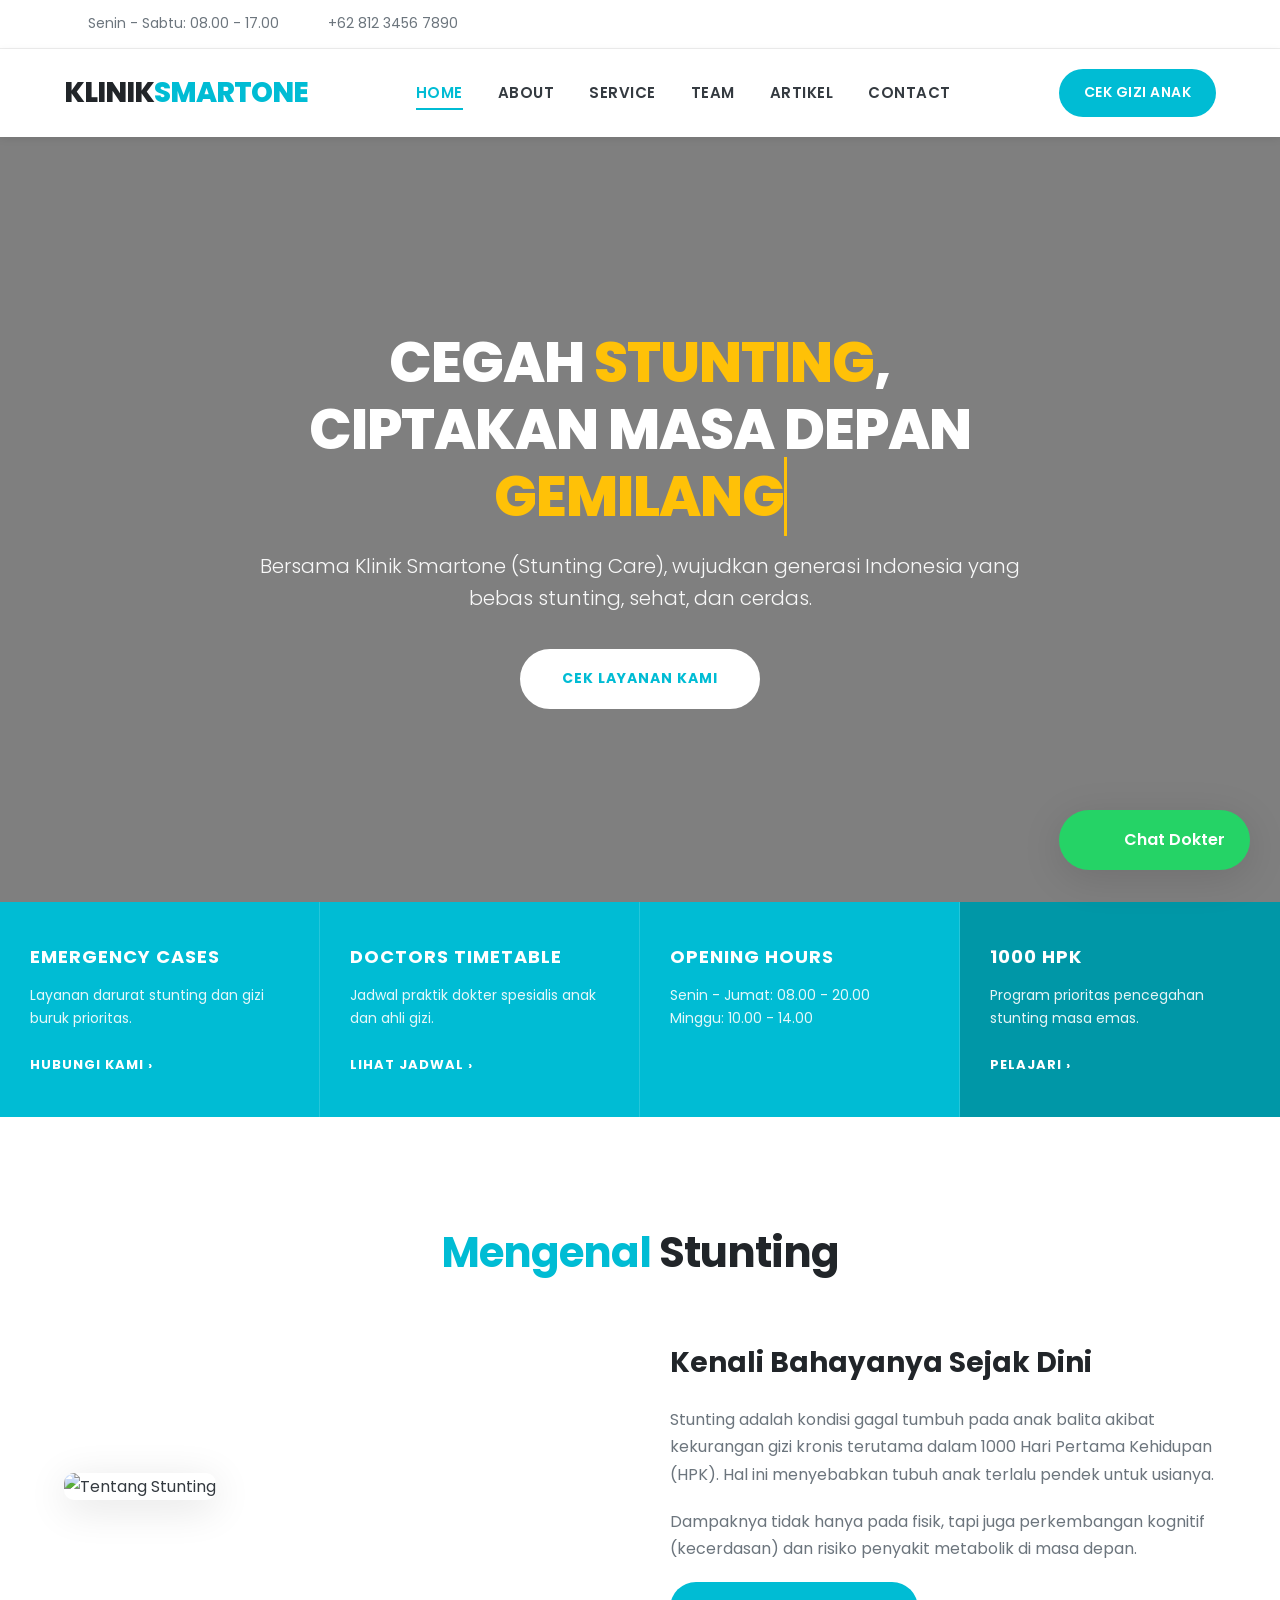
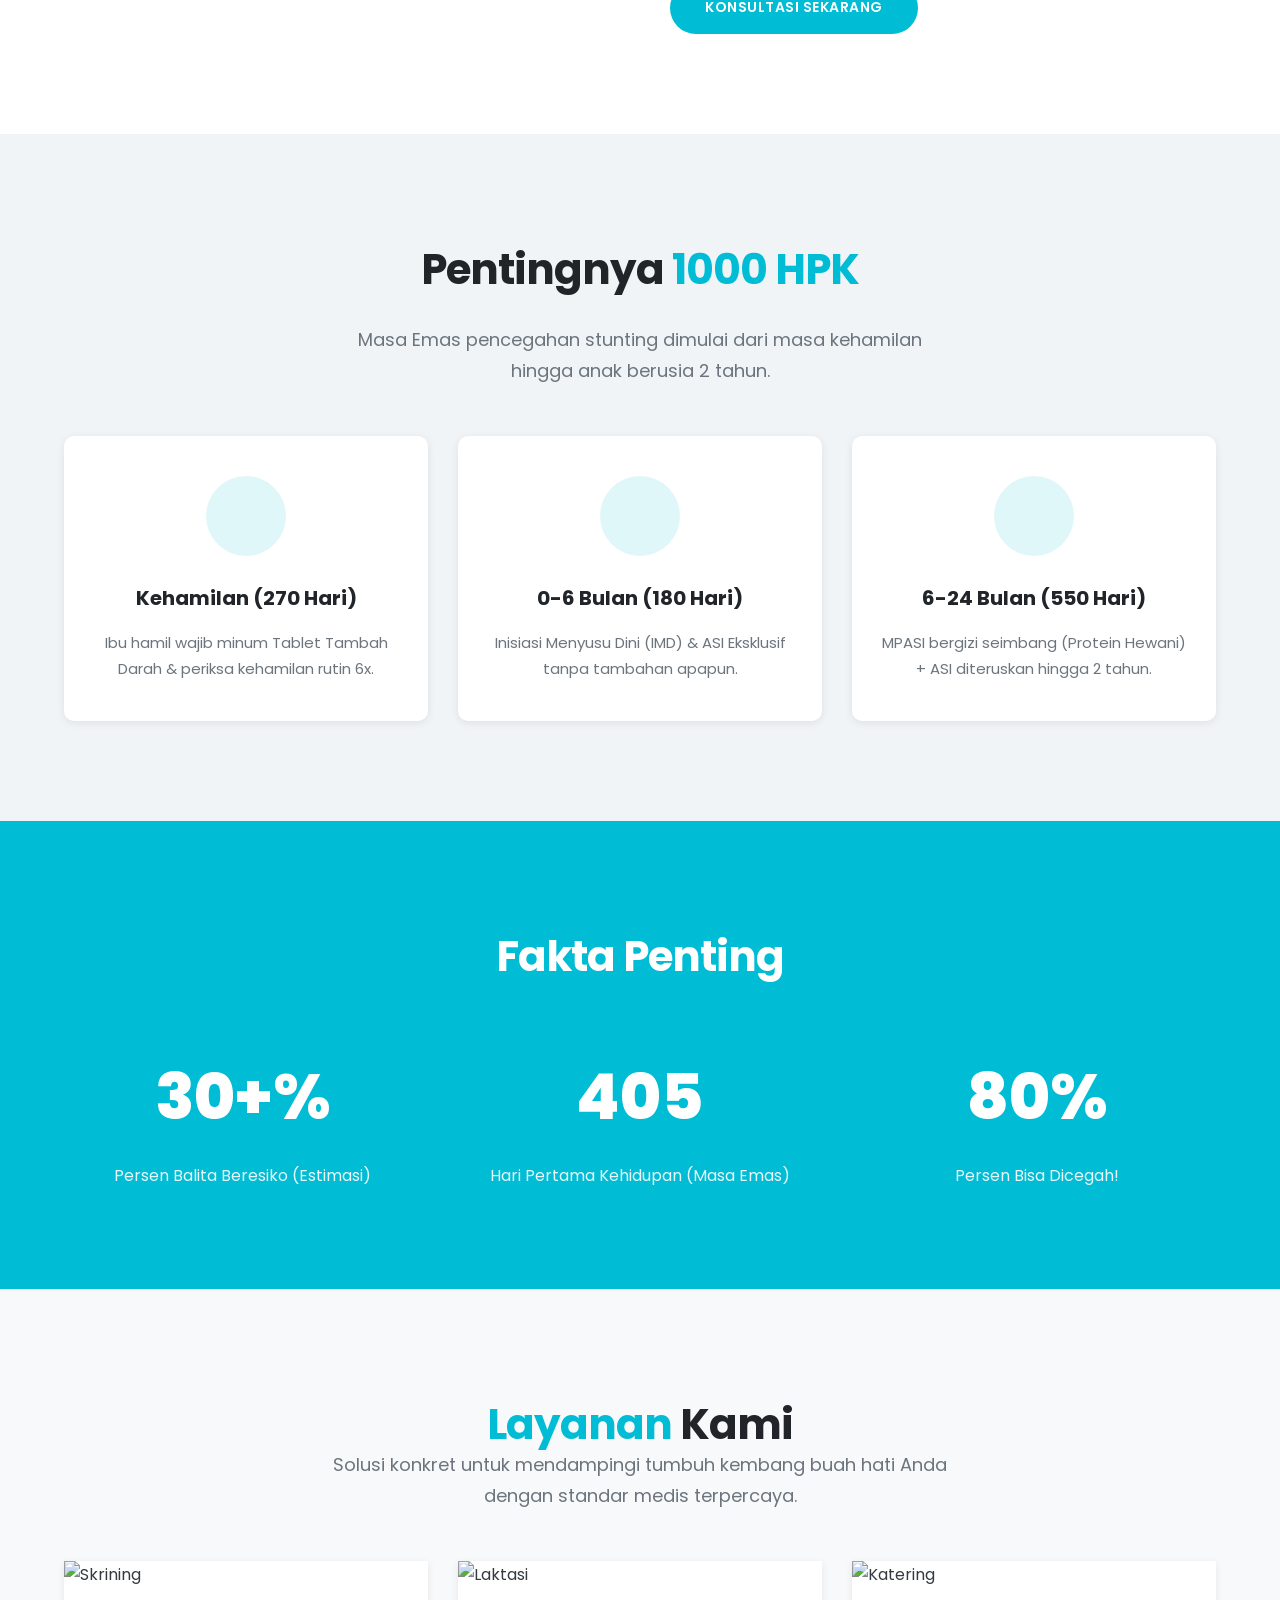
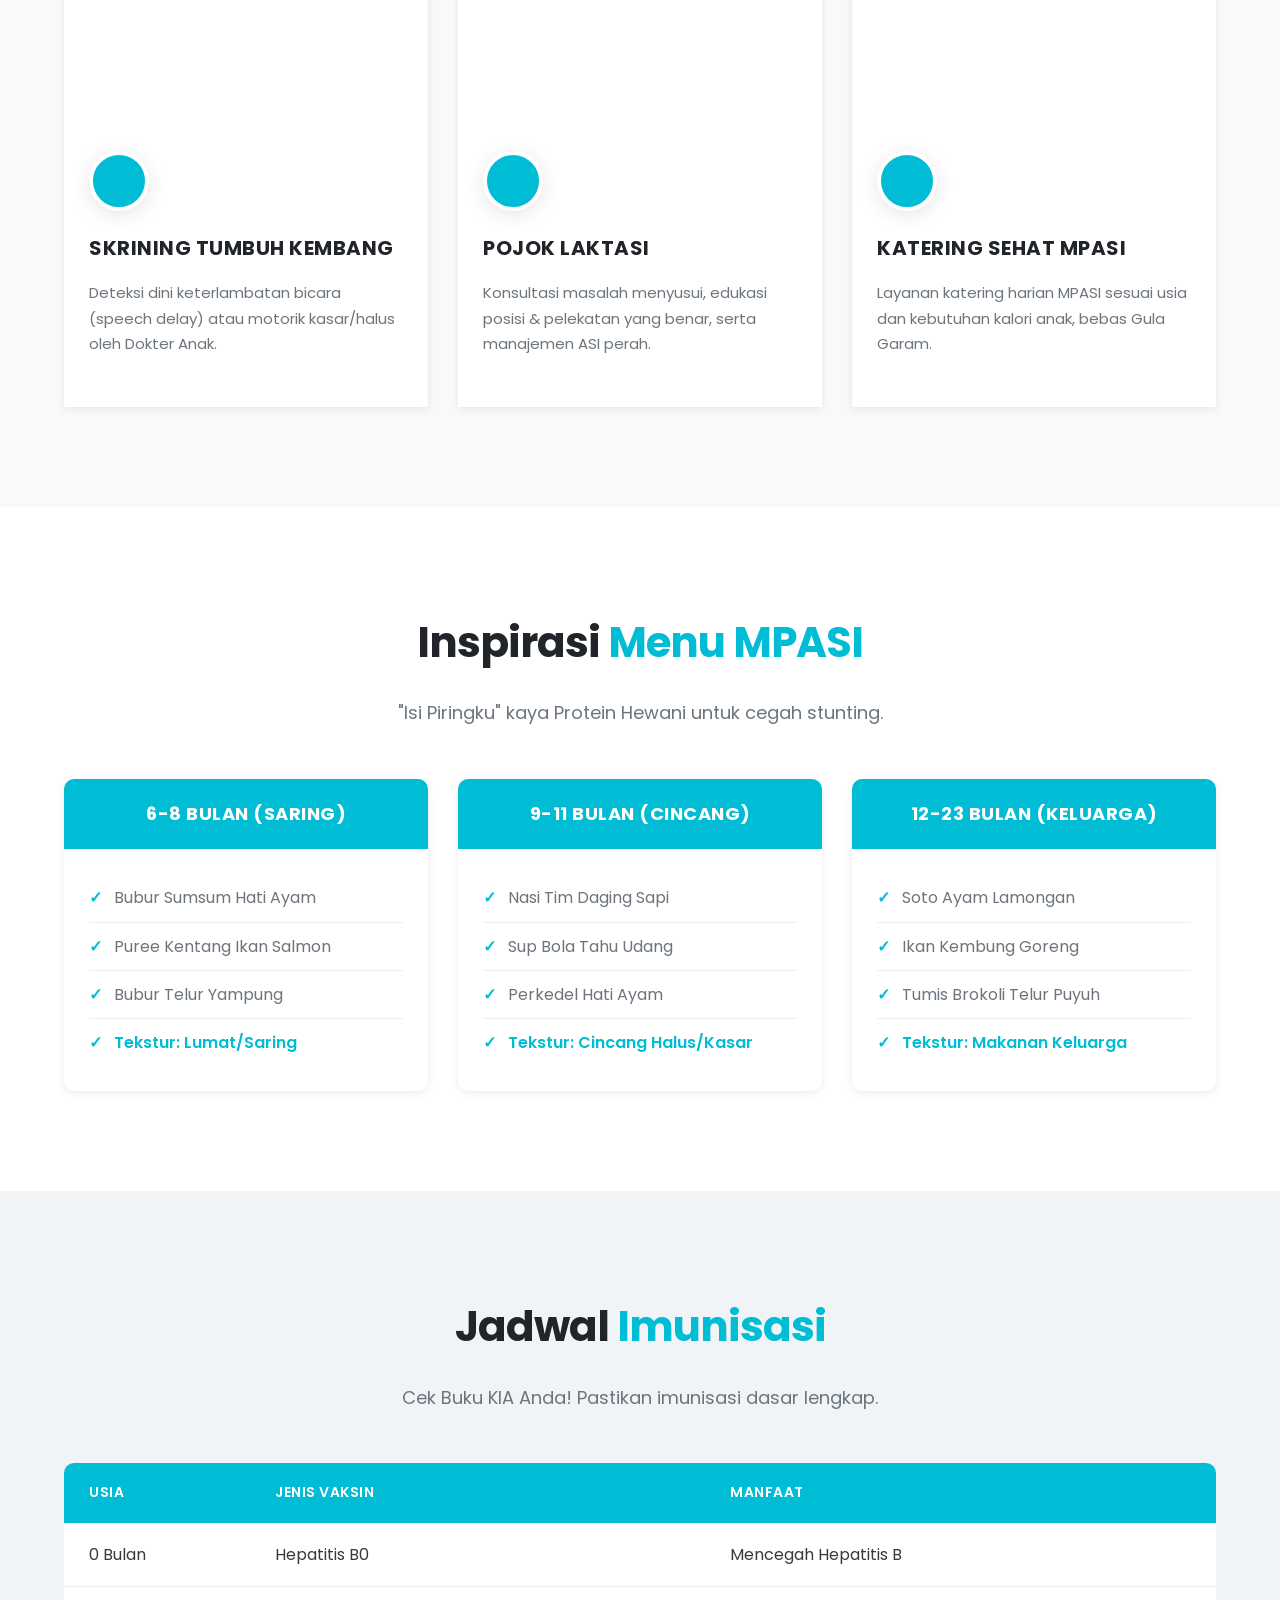
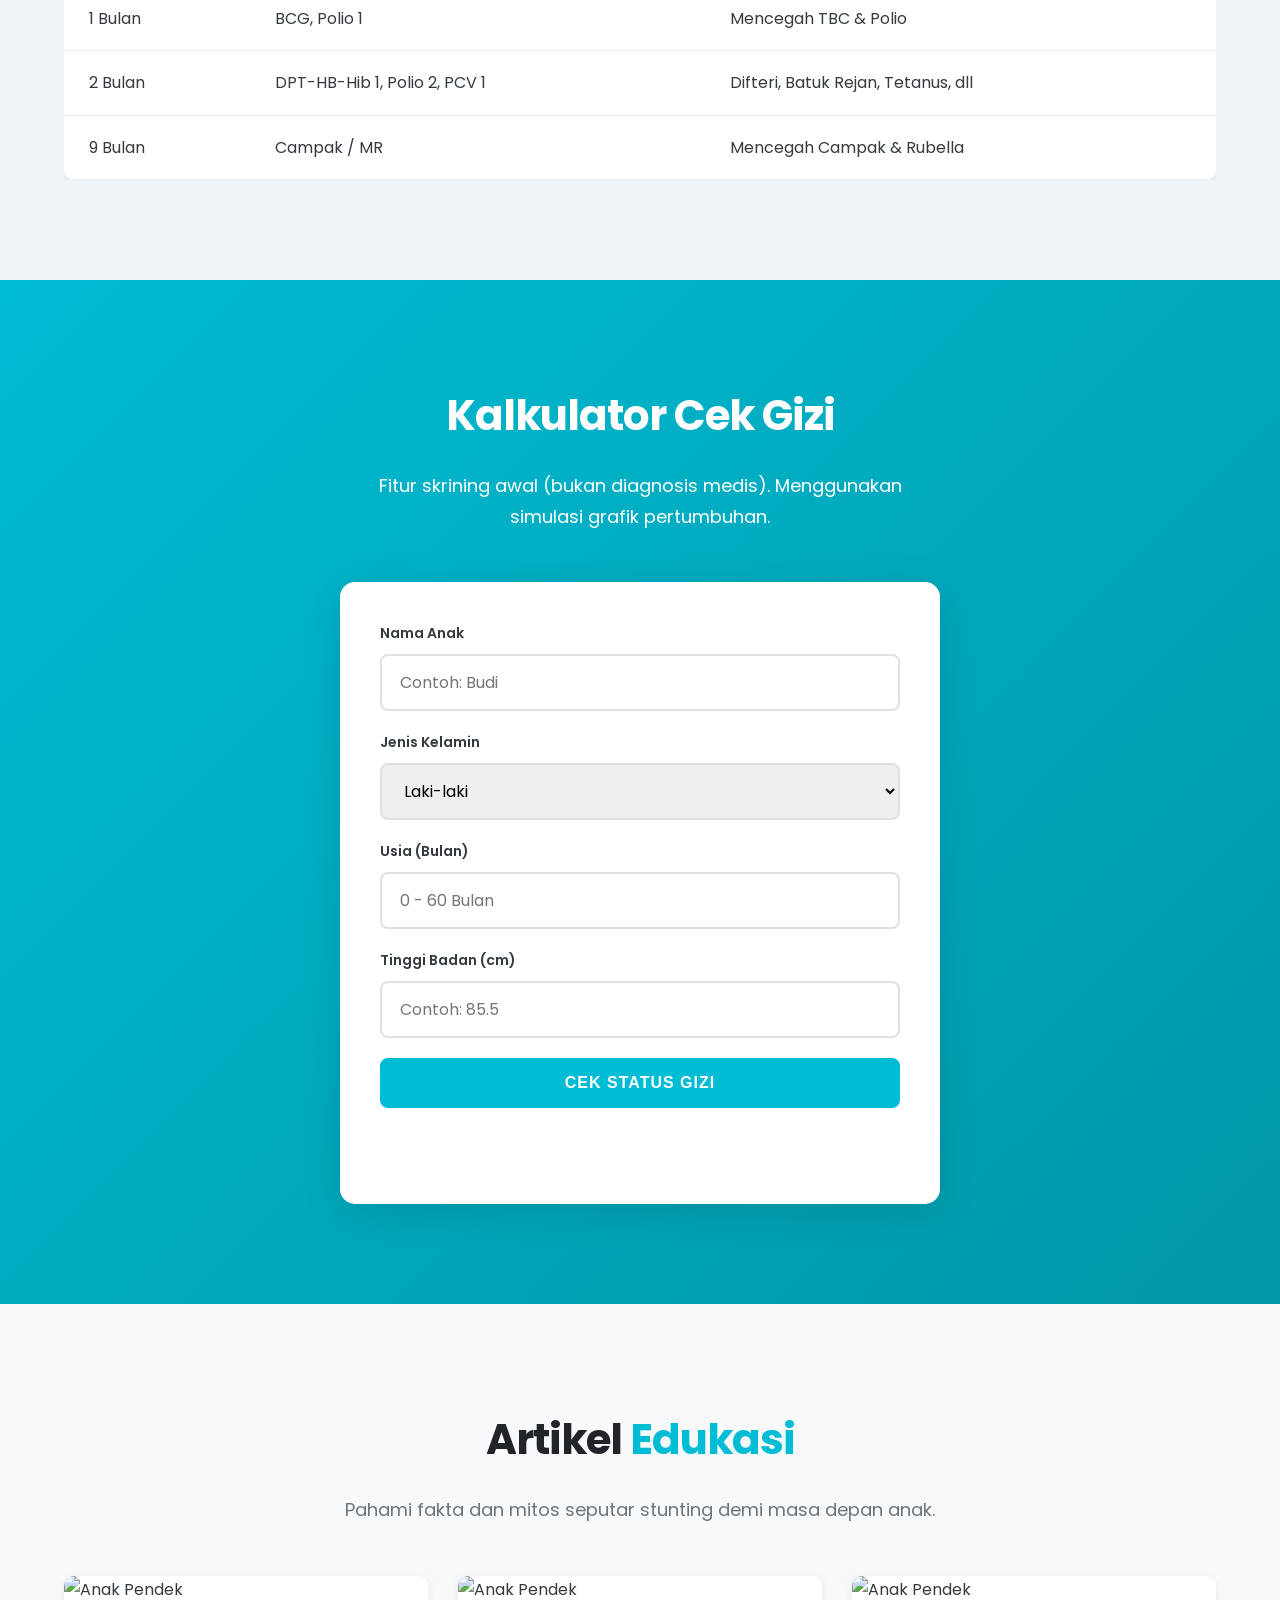
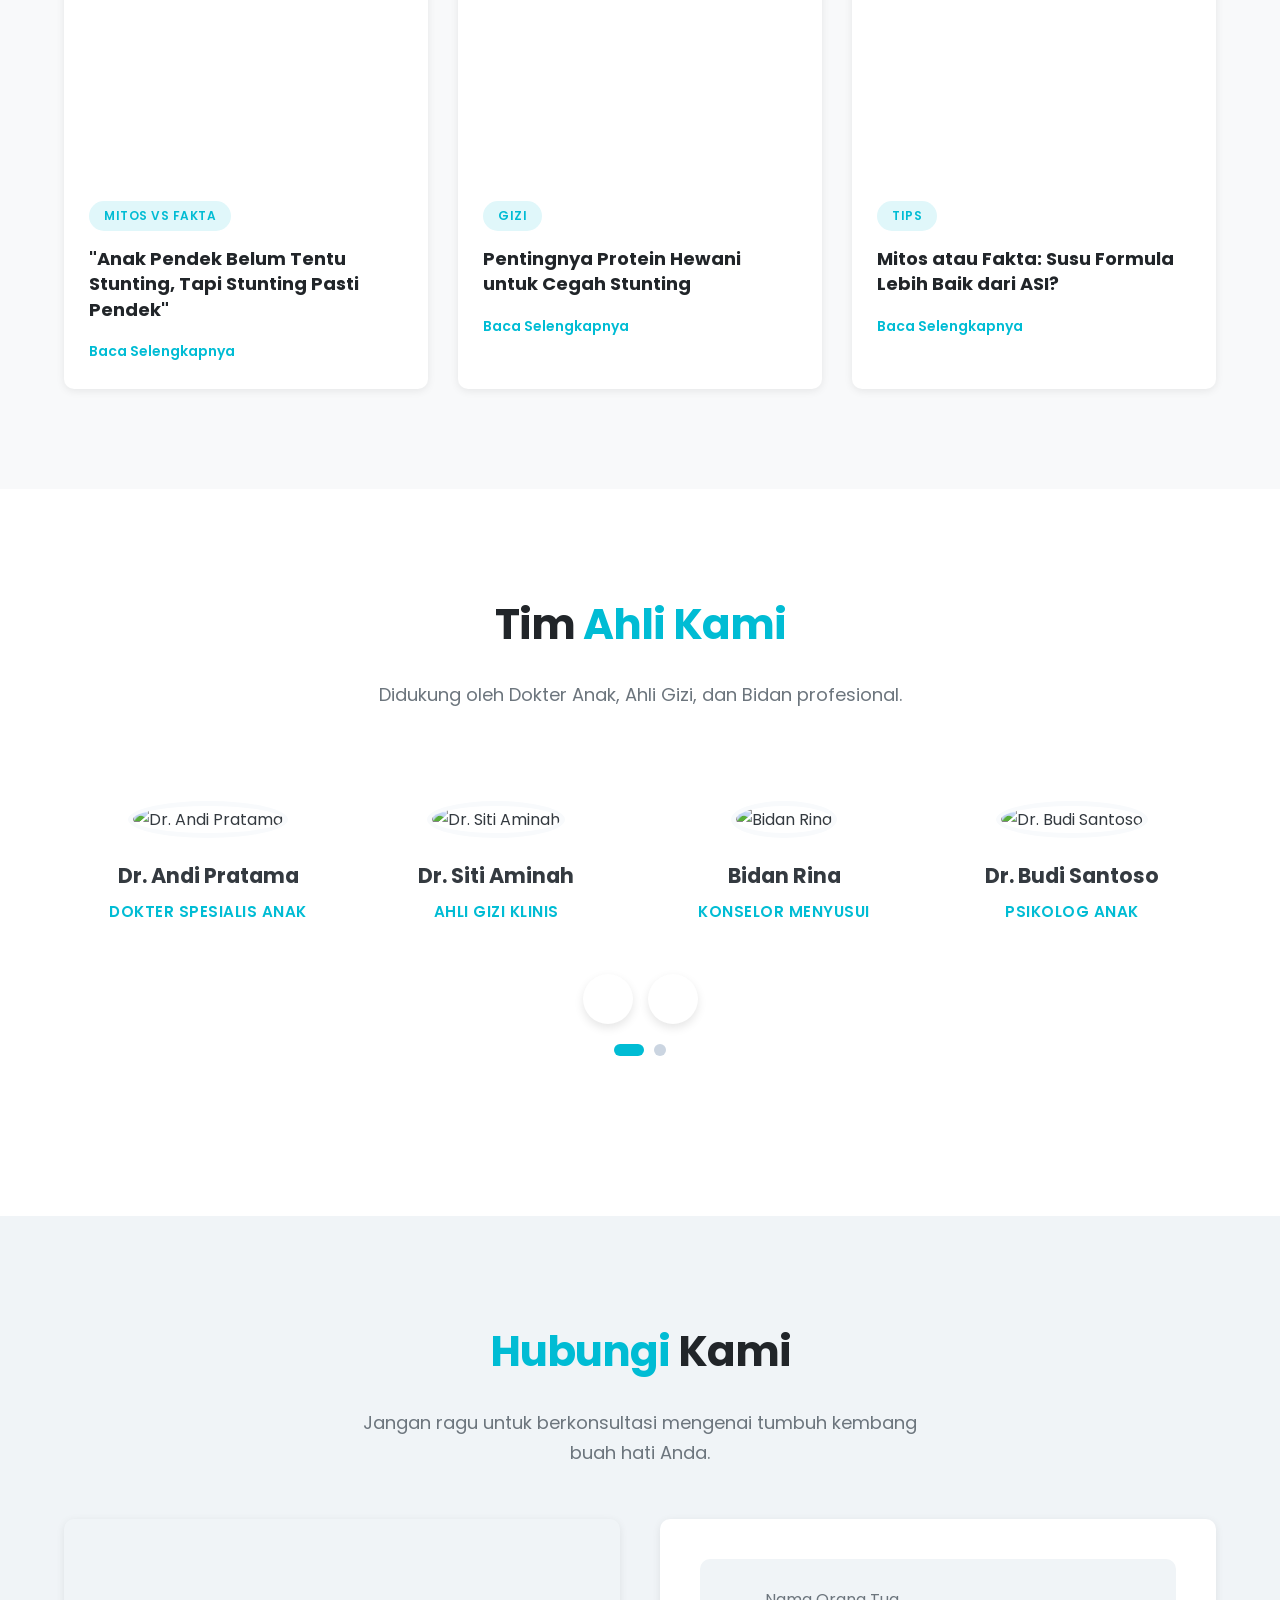
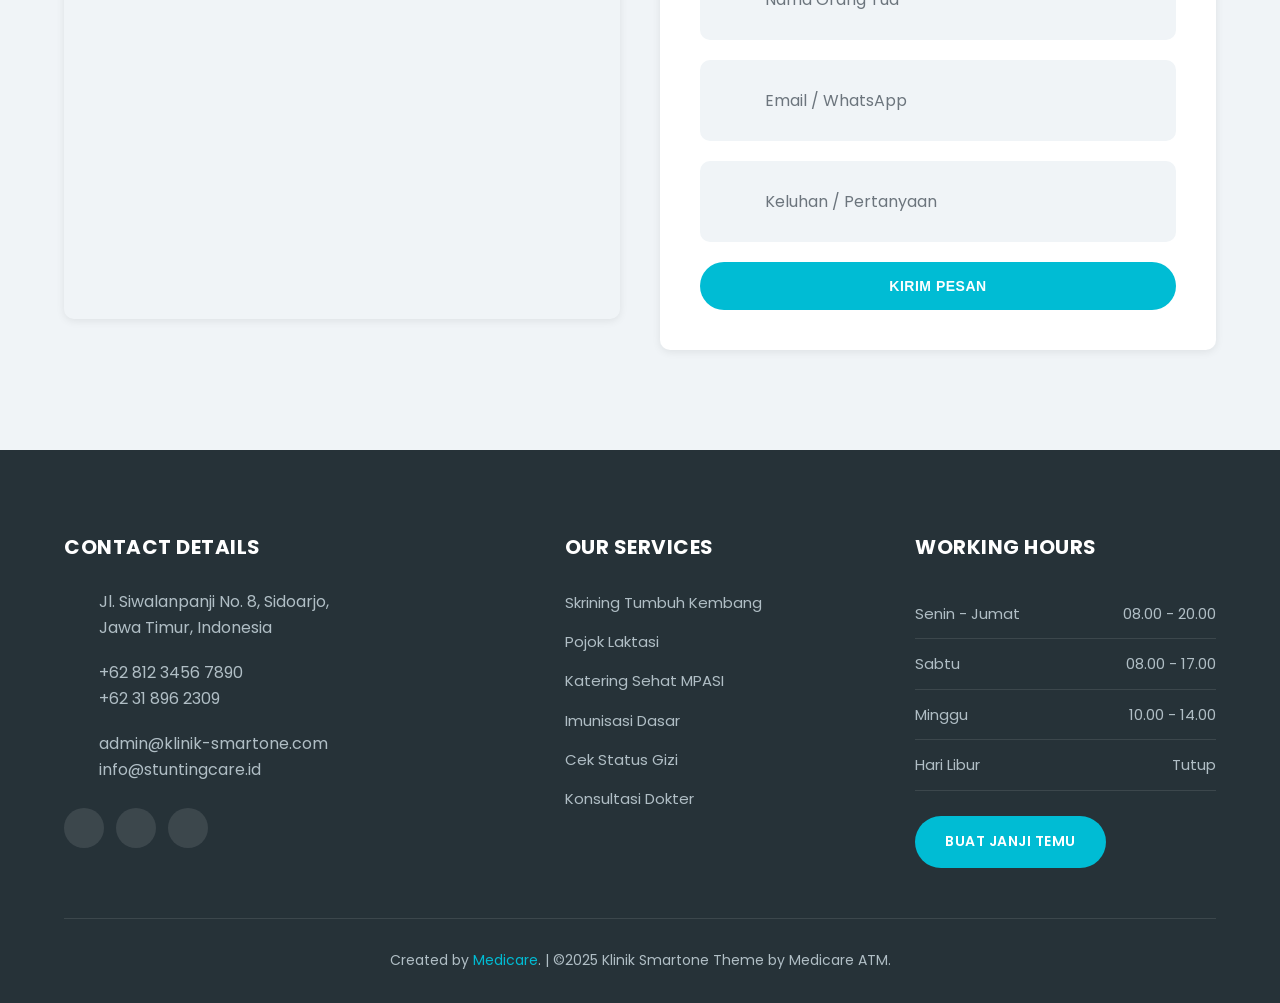
==== index.html @ f57736bf "change" ====
<!DOCTYPE html>
<html lang="en">

<head>
    <meta charset="UTF-8">
    <meta name="viewport" content="width=device-width, initial-scale=1.0">
    <title>Klinik Smartone - Pusat Pencegahan Stunting</title>
    <link rel="icon" href="img/download.png" type="image/jpeg">

    <!-- Google Fonts -->
    <link rel="preconnect" href="https://fonts.googleapis.com">
    <link rel="preconnect" href="https://fonts.gstatic.com" crossorigin>
    <link href="https://fonts.googleapis.com/css2?family=Poppins:wght@300;400;500;600;700;800&display=swap"
        rel="stylesheet">

    <!-- Feather Icons -->
    <script src="https://unpkg.com/feather-icons"></script>

    <!-- Main Stylesheet -->
    <link rel="stylesheet" href="css/style.css">
</head>

<body>
    <!-- Top Bar -->
    <div class="top-bar">
        <div class="top-bar-left">
            <div class="top-bar-item">
                <i data-feather="clock"></i>
                <span>Senin - Sabtu: 08.00 - 17.00</span>
            </div>
            <div class="top-bar-item">
                <i data-feather="phone"></i>
                <span>+62 812 3456 7890</span>
            </div>
        </div>
        <div class="top-bar-right">
            <div class="top-bar-item">
                <a href="#" style="color:var(--text-muted);"><i data-feather="facebook"></i></a>
            </div>
            <div class="top-bar-item">
                <a href="#" style="color:var(--text-muted);"><i data-feather="instagram"></i></a>
            </div>
        </div>
    </div>

    <nav class="navbar">
        <div class="navLogo">
            <a href="#">KLINIK<span>SMARTONE</span></a>
        </div>

        <div class="navBar-nav">
            <a href="#home">Home</a>
            <a href="#about">About</a>
            <a href="#service">Service</a>
            <a href="#team">Team</a>
            <a href="#blog">Artikel</a>
            <a href="#contact">Contact</a>
        </div>

        <div class="navbar-Icons">
            <a href="#kalkulator" class="nav-cta">Cek Gizi Anak</a>
            <a href="#" id="menu"><i data-feather="menu"></i></a>
        </div>
    </nav>

    <!-- Hero Section start -->
    <section class="home" id="home">
        <!-- Hero Carousel -->
        <div class="hero-slider">
            <div class="slide active" style="background-image: url('img/stunting-1.avif');"></div>
            <div class="slide" style="background-image: url('img/stunting-2.avif');"></div>
            <div class="slide" style="background-image: url('img/stunting-3.avif');"></div>
            <div class="hero-overlay"></div>
        </div>

        <div class="content">
            <h1>Cegah <span>Stunting</span>,<br>Ciptakan Masa Depan<br>
                <span class="typing-text"></span>
            </h1>
            <p>Bersama Klinik Smartone (Stunting Care), wujudkan generasi Indonesia yang bebas stunting, sehat, dan
                cerdas.</p>
            <a href="#kalkulator" class="btn-hero">Cek Layanan Kami</a>
        </div>
    </section>
    <!-- Hero Section end -->

    <!-- Info Strip (New Feature) -->
    <div class="info-strip">
        <div class="info-box">
            <h3>Emergency Cases</h3>
            <p>Layanan darurat stunting dan gizi buruk prioritas.</p>
            <a href="#contact" style="color:white; margin-top:10px; display:inline-block; font-weight:700;">HUBUNGI KAMI
                ›</a>
        </div>
        <div class="info-box">
            <h3>Doctors Timetable</h3>
            <p>Jadwal praktik dokter spesialis anak dan ahli gizi.</p>
            <a href="#team" style="color:white; margin-top:10px; display:inline-block; font-weight:700;">LIHAT JADWAL
                ›</a>
        </div>
        <div class="info-box">
            <h3>Opening Hours</h3>
            <p>Senin - Jumat: 08.00 - 20.00<br>Minggu: 10.00 - 14.00</p>
        </div>
        <div class="info-box">
            <h3>1000 HPK</h3>
            <p>Program prioritas pencegahan stunting masa emas.</p>
            <a href="#hpk" style="color:white; margin-top:10px; display:inline-block; font-weight:700;">PELAJARI ›</a>
        </div>
    </div>

    <!-- About section start -->
    <section id="about" class="about">
        <h2><span>Mengenal</span> Stunting</h2>
        <div class="row">
            <div class="about-img">
                <img src="img/klinikk.jpg" alt="Tentang Stunting">
            </div>
            <div class="content">
                <h3>Kenali Bahayanya Sejak Dini</h3>
                <p>Stunting adalah kondisi gagal tumbuh pada anak balita akibat kekurangan gizi kronis terutama dalam
                    1000 Hari Pertama Kehidupan (HPK). Hal ini menyebabkan tubuh anak terlalu pendek untuk usianya.
                </p>
                <p>Dampaknya tidak hanya pada fisik, tapi juga perkembangan kognitif (kecerdasan) dan risiko penyakit
                    metabolik di masa depan.
                </p>
                <a href="#contact" class="btn">Konsultasi Sekarang</a>
            </div>
        </div>
    </section>
    <!-- About section end -->

    <!-- 1000 HPK Section -->
    <section id="hpk" class="hpk">
        <h2>Pentingnya <span>1000 HPK</span></h2>
        <p>Masa Emas pencegahan stunting dimulai dari masa kehamilan hingga anak berusia 2 tahun.</p>
        <div class="hpk-banner">
            <div class="hpk-timeline">
                <div class="hpk-item">
                    <div class="hpk-icon"><i data-feather="heart"></i></div>
                    <h4>Kehamilan (270 Hari)</h4>
                    <p>Ibu hamil wajib minum Tablet Tambah Darah & periksa kehamilan rutin 6x.</p>
                </div>
                <div class="hpk-item">
                    <div class="hpk-icon"><i data-feather="smile"></i></div>
                    <h4>0-6 Bulan (180 Hari)</h4>
                    <p>Inisiasi Menyusu Dini (IMD) & ASI Eksklusif tanpa tambahan apapun.</p>
                </div>
                <div class="hpk-item">
                    <div class="hpk-icon"><i data-feather="sun"></i></div>
                    <h4>6-24 Bulan (550 Hari)</h4>
                    <p>MPASI bergizi seimbang (Protein Hewani) + ASI diteruskan hingga 2 tahun.</p>
                </div>
            </div>
        </div>
    </section>

    <!-- Fakta Section -->
    <section id="fakta" class="fakta">
        <h2><span>Fakta</span> Penting</h2>
        <div class="fakta-container">
            <div class="fakta-item">
                <h3 class="counter" data-val="30">0</h3>
                <p>Persen Balita Beresiko (Estimasi)</p>
            </div>
            <div class="fakta-item">
                <h3 class="counter" data-val="1000">0</h3>
                <p>Hari Pertama Kehidupan (Masa Emas)</p>
            </div>
            <div class="fakta-item">
                <h3 class="counter" data-val="100">0</h3>
                <p>Persen Bisa Dicegah!</p>
            </div>
        </div>
    </section>
    <!-- Fakta Section end -->

    <!-- Service section start (Refined) -->
    <section id="service" class="service">
        <h2><span>Layanan</span> Kami</h2>
        <p class="desc">Solusi konkret untuk mendampingi tumbuh kembang buah hati Anda dengan standar medis terpercaya.
        </p>
        <div class="service-container">
            <div class="service-card">
                <div class="service-img-holder">
                    <img src="https://images.unsplash.com/photo-1576091160399-112ba8d25d1d?ixlib=rb-1.2.1&auto=format&fit=crop&w=1350&q=80"
                        alt="Skrining">
                </div>
                <div class="service-icon-floating">
                    <i data-feather="activity"></i>
                </div>
                <div class="service-content">
                    <h3>Skrining Tumbuh Kembang</h3>
                    <p>Deteksi dini keterlambatan bicara (speech delay) atau motorik kasar/halus oleh Dokter Anak.</p>

                </div>
            </div>
            <div class="service-card">
                <div class="service-img-holder">
                    <img src="https://images.unsplash.com/photo-1555244162-803834f70033?ixlib=rb-1.2.1&auto=format&fit=crop&w=1350&q=80"
                        alt="Laktasi">
                </div>
                <div class="service-icon-floating">
                    <i data-feather="heart"></i>
                </div>
                <div class="service-content">
                    <h3>Pojok Laktasi</h3>
                    <p>Konsultasi masalah menyusui, edukasi posisi & pelekatan yang benar, serta manajemen ASI perah.
                    </p>

                </div>
            </div>
            <div class="service-card">
                <div class="service-img-holder">
                    <img src="https://images.unsplash.com/photo-1490645935967-10de6ba17061?ixlib=rb-1.2.1&auto=format&fit=crop&w=1350&q=80"
                        alt="Katering">
                </div>
                <div class="service-icon-floating">
                    <i data-feather="coffee"></i>
                </div>
                <div class="service-content">
                    <h3>Katering Sehat MPASI</h3>
                    <p>Layanan katering harian MPASI sesuai usia dan kebutuhan kalori anak, bebas Gula Garam.</p>

                </div>
            </div>
        </div>
    </section>
    <!-- Service section end -->

    <!-- MPASI Section -->
    <section id="mpasi" class="mpasi">
        <h2>Inspirasi <span>Menu MPASI</span></h2>
        <p>"Isi Piringku" kaya Protein Hewani untuk cegah stunting.</p>
        <div class="mpasi-container">
            <div class="mpasi-card">
                <div class="mpasi-header">
                    <h3>6-8 Bulan (Saring)</h3>
                </div>
                <div class="mpasi-body">
                    <ul>
                        <li>Bubur Sumsum Hati Ayam</li>
                        <li>Puree Kentang Ikan Salmon</li>
                        <li>Bubur Telur Yampung</li>
                        <li>Tekstur: Lumat/Saring</li>
                    </ul>
                </div>
            </div>
            <div class="mpasi-card">
                <div class="mpasi-header">
                    <h3>9-11 Bulan (Cincang)</h3>
                </div>
                <div class="mpasi-body">
                    <ul>
                        <li>Nasi Tim Daging Sapi</li>
                        <li>Sup Bola Tahu Udang</li>
                        <li>Perkedel Hati Ayam</li>
                        <li>Tekstur: Cincang Halus/Kasar</li>
                    </ul>
                </div>
            </div>
            <div class="mpasi-card">
                <div class="mpasi-header">
                    <h3>12-23 Bulan (Keluarga)</h3>
                </div>
                <div class="mpasi-body">
                    <ul>
                        <li>Soto Ayam Lamongan</li>
                        <li>Ikan Kembung Goreng</li>
                        <li>Tumis Brokoli Telur Puyuh</li>
                        <li>Tekstur: Makanan Keluarga</li>
                    </ul>
                </div>
            </div>
        </div>
    </section>

    <!-- Immunization Section -->
    <section id="imunisasi" class="imunisasi">
        <h2>Jadwal <span>Imunisasi</span></h2>
        <p>Cek Buku KIA Anda! Pastikan imunisasi dasar lengkap.</p>
        <div class="imunisasi-wrapper">
            <table class="imunisasi-table">
                <thead>
                    <tr>
                        <th>Usia</th>
                        <th>Jenis Vaksin</th>
                        <th>Manfaat</th>
                    </tr>
                </thead>
                <tbody>
                    <tr>
                        <td>0 Bulan</td>
                        <td>Hepatitis B0</td>
                        <td>Mencegah Hepatitis B</td>
                    </tr>
                    <tr>
                        <td>1 Bulan</td>
                        <td>BCG, Polio 1</td>
                        <td>Mencegah TBC & Polio</td>
                    </tr>
                    <tr>
                        <td>2 Bulan</td>
                        <td>DPT-HB-Hib 1, Polio 2, PCV 1</td>
                        <td>Difteri, Batuk Rejan, Tetanus, dll</td>
                    </tr>
                    <tr>
                        <td>9 Bulan</td>
                        <td>Campak / MR</td>
                        <td>Mencegah Campak & Rubella</td>
                    </tr>
                </tbody>
            </table>
        </div>
    </section>

    <!-- Calculator Section -->
    <section id="kalkulator" class="calculator">
        <h2>Kalkulator <span>Cek Gizi</span></h2>
        <p>Fitur skrining awal (bukan diagnosis medis). Menggunakan simulasi grafik pertumbuhan.</p>

        <div class="calc-container">
            <form id="stuntingForm" class="calc-form">
                <div class="form-group">
                    <label>Nama Anak</label>
                    <input type="text" id="calcName" class="form-control" placeholder="Contoh: Budi">
                </div>
                <div class="form-group">
                    <label>Jenis Kelamin</label>
                    <select id="calcGender" class="form-control">
                        <option value="boy">Laki-laki</option>
                        <option value="girl">Perempuan</option>
                    </select>
                </div>
                <div class="form-group">
                    <label>Usia (Bulan)</label>
                    <input type="number" id="calcAge" class="form-control" placeholder="0 - 60 Bulan">
                </div>
                <div class="form-group">
                    <label>Tinggi Badan (cm)</label>
                    <input type="number" id="calcHeight" class="form-control" placeholder="Contoh: 85.5">
                </div>
                <button type="submit" class="calc-btn">Cek Status Gizi</button>
                <p style="font-size: 0.75rem; margin-top: 1rem; opacity: 0.7;">*Disclaimer: Hasil ini hanya skrining
                    awal.</p>
            </form>

            <div id="calcResult" class="calc-result"></div>
            <div id="calcCta" class="cta-hidden">
                <p style="margin-bottom:0.8rem; font-weight:600;">Direkomendasikan penanganan segera:</p>
                <a href="#contact" class="cta-btn-danger">Konsultasi Dokter Anak Sekarang</a>
            </div>
        </div>
    </section>

    <!-- Blog/Artikel Section -->
    <section id="blog" class="blog">
        <h2>Artikel <span>Edukasi</span></h2>
        <p>Pahami fakta dan mitos seputar stunting demi masa depan anak.</p>
        <div class="blog-container">
            <div class="blog-card">
                <div class="blog-img">
                    <img src="https://images.unsplash.com/photo-1542037104857-ffbb0b9155fb?ixlib=rb-1.2.1&auto=format&fit=crop&w=1350&q=80"
                        alt="Anak Pendek" style="width:100%; height:100%; object-fit:cover;">
                </div>
                <div class="blog-content">
                    <span class="blog-tag">Mitos vs Fakta</span>
                    <h3>"Anak Pendek Belum Tentu Stunting, Tapi Stunting Pasti Pendek"</h3>
                    <a href="artikel/anak-pendek-vs-stunting.html" class="blog-link">Baca Selengkapnya <i
                            data-feather="arrow-right"></i></a>
                </div>
            </div>
            <div class="blog-card">
                <div class="blog-img">
                    <img src="https://images.unsplash.com/photo-1607623814075-e51df1bdc82f?ixlib=rb-1.2.1&auto=format&fit=crop&w=1350&q=80"
                        alt="Anak Pendek" style="width:100%; height:100%; object-fit:cover;">
                </div>
                <div class="blog-content">
                    <span class="blog-tag">Gizi</span>
                    <h3>Pentingnya Protein Hewani untuk Cegah Stunting</h3>
                    <a href="artikel/pentingnya-protein-hewani.html" class="blog-link">Baca Selengkapnya <i
                            data-feather="arrow-right"></i></a>
                </div>
            </div>
            <div class="blog-card">
                <div class="blog-img">
                    <img src="https://media.istockphoto.com/id/2162119231/photo/a-baby-drinking-milk-using-bottle.webp?a=1&b=1&s=612x612&w=0&k=20&c=WDd8iAAnYFLYXKeYP95ymce5dh_vs3s15K7d-YkDrfE="
                        alt="Anak Pendek" style="width:100%; height:100%; object-fit:cover;">
                </div>
                <div class="blog-content">
                    <span class="blog-tag">Tips</span>
                    <h3>Mitos atau Fakta: Susu Formula Lebih Baik dari ASI?</h3>
                    <a href="artikel/mitos-fakta-sufor-vs-asi.html" class="blog-link">Baca Selengkapnya <i
                            data-feather="arrow-right"></i></a>
                </div>
            </div>
        </div>
    </section>

    <!-- Team section start -->
    <section id="team" class="team">
        <h2>Tim <span>Ahli Kami</span></h2>
        <p>Didukung oleh Dokter Anak, Ahli Gizi, dan Bidan profesional.</p>

        <div class="team-slider" id="teamSlider">
            <div class="team-track">
                <div class="team-card" data-doctor-name="Dr. Andi Pratama" data-doctor-role="Dokter Spesialis Anak" data-doctor-image="img/profil1.jpg" data-doctor-duty="Senin, Rabu, Jumat">
                    <img src="img/profil1.jpg" alt="Dr. Andi Pratama">
                    <h3 class="team-card-title">Dr. Andi Pratama</h3>
                    <p class="team-card-role">Dokter Spesialis Anak</p>
                </div>
                <div class="team-card" data-doctor-name="Dr. Siti Aminah" data-doctor-role="Ahli Gizi Klinis" data-doctor-image="img/ProfilDokWedok.jpg" data-doctor-duty="Selasa, Kamis, Sabtu">
                    <img src="img/ProfilDokWedok.jpg" alt="Dr. Siti Aminah">
                    <h3 class="team-card-title">Dr. Siti Aminah</h3>
                    <p class="team-card-role">Ahli Gizi Klinis</p>
                </div>
                <div class="team-card" data-doctor-name="Bidan Rina" data-doctor-role="Konselor Menyusui" data-doctor-image="img/ProfilDokWedok.jpg" data-doctor-duty="Senin, Selasa, Rabu">
                    <img src="img/ProfilDokWedok.jpg" alt="Bidan Rina">
                    <h3 class="team-card-title">Bidan Rina</h3>
                    <p class="team-card-role">Konselor Menyusui</p>
                </div>
                <!-- Loop for demo -->
                <div class="team-card" data-doctor-name="Dr. Budi Santoso" data-doctor-role="Psikolog Anak" data-doctor-image="img/profil1.jpg" data-doctor-duty="Jumat, Sabtu">
                    <img src="img/profil1.jpg" alt="Dr. Budi Santoso">
                    <h3 class="team-card-title">Dr. Budi Santoso</h3>
                    <p class="team-card-role">Psikolog Anak</p>
                </div>
                <div class="team-card" data-doctor-name="Dr. Maya Putri" data-doctor-role="Dokter Umum" data-doctor-image="img/ProfilDokWedok.jpg" data-doctor-duty="Senin, Kamis">
                    <img src="img/ProfilDokWedok.jpg" alt="Dr. Maya Putri">
                    <h3 class="team-card-title">Dr. Maya Putri</h3>
                    <p class="team-card-role">Dokter Umum</p>
                </div>
            </div>
            <div class="team-controls">
                <button class="team-prev" aria-label="Previous"><i data-feather="chevron-left"></i></button>
                <button class="team-next" aria-label="Next"><i data-feather="chevron-right"></i></button>
            </div>
            <div class="team-dots"></div>
        </div>
    </section>
    <!-- Team section end -->

    <!-- Contact section start -->
    <section id="contact" class="contact">
        <h2><span>Hubungi</span> Kami</h2>
        <p>Jangan ragu untuk berkonsultasi mengenai tumbuh kembang buah hati Anda.</p>

        <div class="row">
            <iframe
                src="https://www.google.com/maps/embed?pb=!1m18!1m12!1m3!1d3956.2883894042748!2d112.72842607442767!3d-7.433306073231154!2m3!1f0!2f0!3f0!3m2!1i1024!2i768!4f13.1!3m3!1m2!1s0x2dd7e6a663d94b21%3A0x3a57baa5fb4760ce!2sSMK%20Antartika%201%20Sidoarjo!5e0!3m2!1sid!2sid!4v1765039792283!5m2!1sid!2sid"
                allowfullscreen loading="lazy" referrerpolicy="no-referrer-when-downgrade" class="map">
            </iframe>

            <form action>
                <div class="input-group">
                    <i data-feather="user"></i>
                    <input type="text" placeholder="Nama Orang Tua">
                </div>
                <div class="input-group">
                    <i data-feather="mail"></i>
                    <input type="text" placeholder="Email / WhatsApp">
                </div>
                <div class="input-group">
                    <i data-feather="message-square"></i>
                    <input type="text" placeholder="Keluhan / Pertanyaan">
                </div>
                <button type="submit" class="btn">Kirim Pesan</button>
            </form>
        </div>
    </section>
    <!-- Contact section end -->

    <footer>
        <div class="footer-container">
            <!-- Column 1: Contact Details -->
            <div class="footer-col">
                <h3>Contact Details</h3>
                <div class="footer-contact-item">
                    <i data-feather="map-pin"></i>
                    <p>Jl. Siwalanpanji No. 8, Sidoarjo,<br>Jawa Timur, Indonesia</p>
                </div>
                <div class="footer-contact-item">
                    <i data-feather="phone"></i>
                    <p>+62 812 3456 7890<br>+62 31 896 2309</p>
                </div>
                <div class="footer-contact-item">
                    <i data-feather="mail"></i>
                    <p>admin@klinik-smartone.com<br>info@stuntingcare.id</p>
                </div>
                <div class="social fa-social">
                    <a href="https://facebook.com/smksantartika1sda"><i data-feather="facebook"></i></a>
                    <a href="https://instagram.com/smksantartika1sda"><i data-feather="instagram"></i></a>
                    <a href="https://twitter.com/smksantartika1sda"><i data-feather="twitter"></i></a>
                </div>
            </div>

            <!-- Column 2: Our Services -->
            <div class="footer-col">
                <h3>Our Services</h3>
                <ul class="footer-links">
                    <li><a href="#service">Skrining Tumbuh Kembang</a></li>
                    <li><a href="#service">Pojok Laktasi</a></li>
                    <li><a href="#service">Katering Sehat MPASI</a></li>
                    <li><a href="#imunisasi">Imunisasi Dasar</a></li>
                    <li><a href="#kalkulator">Cek Status Gizi</a></li>
                    <li><a href="#team">Konsultasi Dokter</a></li>
                </ul>
            </div>

            <!-- Column 3: Working Hours -->
            <div class="footer-col">
                <h3>Working Hours</h3>
                <ul class="working-hours">
                    <li><span>Senin - Jumat</span> <span>08.00 - 20.00</span></li>
                    <li><span>Sabtu</span> <span>08.00 - 17.00</span></li>
                    <li><span>Minggu</span> <span>10.00 - 14.00</span></li>
                    <li><span>Hari Libur</span> <span>Tutup</span></li>
                </ul>
                <a href="#contact" class="btn-footer">Buat Janji Temu</a>
            </div>
        </div>

        <div class="credit">
            <p>Created by <a href>Medicare</a>. | ©2025 Klinik Smartone Theme by Medicare ATM.</p>
        </div>
    </footer>

    <!-- Floating WhatsApp Button -->
    <a href="https://wa.me/6281234567890?text=Halo%20Admin%20Stunting%20Care" class="floating-wa" target="_blank">
        <i data-feather="message-circle" style="width:30px; height:30px;"></i>
        <span>Chat Dokter</span>
    </a>

    <script>
        feather.replace();
    </script>
    <script src="js/script.js"></script>
</body>

</html>
---- css/style.css ----
/* Medicare Clinic ATM Theme - Complete Redesign */
/* Designed to match: https://medicare.bold-themes.com/clinic/ */

@import url('https://fonts.googleapis.com/css2?family=Poppins:wght@300;400;500;600;700;800&display=swap');

:root {
    /* Primary Colors - Medicare Clinic */
    --primary: #00bcd4;
    --primary-dark: #0097a7;
    --primary-light: #e0f7fa;

    /* Secondary Colors */
    --secondary: #ff4081;
    --accent: #ffc107;

    /* Neutral Colors */
    --white: #ffffff;
    --off-white: #f8f9fa;
    --light-gray: #f0f4f7;
    --gray: #6c757d;
    --dark-gray: #343a40;
    --black: #212529;

    /* Footer */
    --footer-bg: #263238;
    --footer-text: #b0bec5;

    /* Typography */
    --font-main: 'Poppins', sans-serif;

    /* Shadows */
    --shadow-sm: 0 2px 8px rgba(0, 0, 0, 0.08);
    --shadow-md: 0 4px 20px rgba(0, 0, 0, 0.1);
    --shadow-lg: 0 8px 40px rgba(0, 0, 0, 0.12);

    /* Transitions */
    --transition: all 0.3s ease;
}

/* Reset & Base */
* {
    margin: 0;
    padding: 0;
    box-sizing: border-box;
}

html {
    scroll-behavior: smooth;
}

body {
    font-family: var(--font-main);
    font-size: 16px;
    line-height: 1.7;
    color: var(--dark-gray);
    background: var(--white);
    overflow-x: hidden;
}

a {
    text-decoration: none;
    color: inherit;
    transition: var(--transition);
}

img {
    max-width: 100%;
    height: auto;
}

/* ==================== */
/* TOP BAR */
/* ==================== */
.top-bar {
    background: var(--white);
    padding: 12px 5%;
    display: flex;
    justify-content: space-between;
    align-items: center;
    border-bottom: 1px solid #eee;
    font-size: 14px;
    color: var(--gray);
}

.top-bar-left,
.top-bar-right {
    display: flex;
    align-items: center;
    gap: 25px;
}

.top-bar-item {
    display: flex;
    align-items: center;
    gap: 8px;
}

.top-bar-item i {
    width: 16px;
    height: 16px;
    color: var(--primary);
}

.top-bar-item a {
    color: var(--gray);
}

.top-bar-item a:hover {
    color: var(--primary);
}

/* ==================== */
/* NAVBAR */
/* ==================== */
.navbar {
    display: flex;
    justify-content: space-between;
    align-items: center;
    padding: 20px 5%;
    background: var(--white);
    position: sticky;
    top: 0;
    z-index: 1000;
    box-shadow: var(--shadow-sm);
}

.navLogo a {
    font-size: 28px;
    font-weight: 800;
    color: var(--black);
    letter-spacing: -1px;
}

.navLogo span {
    color: var(--primary);
}

.navBar-nav {
    display: flex;
    gap: 35px;
}

.navBar-nav a {
    font-size: 15px;
    font-weight: 600;
    color: var(--dark-gray);
    text-transform: uppercase;
    letter-spacing: 0.5px;
    position: relative;
    padding: 5px 0;
}

.navBar-nav a::after {
    content: '';
    position: absolute;
    bottom: 0;
    left: 0;
    width: 0;
    height: 2px;
    background: var(--primary);
    transition: var(--transition);
}

.navBar-nav a:hover,
.navBar-nav a.active {
    color: var(--primary);
}

.navBar-nav a:hover::after,
.navBar-nav a.active::after {
    width: 100%;
}

.navbar-Icons {
    display: flex;
    align-items: center;
    gap: 15px;
}

.nav-cta {
    background: var(--primary);
    color: var(--white) !important;
    padding: 12px 25px;
    border-radius: 50px;
    font-size: 14px;
    font-weight: 600;
    text-transform: uppercase;
    letter-spacing: 0.5px;
}

.nav-cta:hover {
    background: var(--primary-dark);
    transform: translateY(-2px);
    box-shadow: var(--shadow-md);
}

#menu {
    display: none;
    color: var(--dark-gray);
}

/* ==================== */
/* HERO SECTION */
/* ==================== */
.home {
    min-height: 85vh;
    display: flex;
    align-items: center;
    justify-content: center;
    text-align: center;
    position: relative;
    overflow: hidden;
}

.hero-slider {
    position: absolute;
    top: 0;
    left: 0;
    width: 100%;
    height: 100%;
    z-index: -2;
}

.slide {
    position: absolute;
    top: 0;
    left: 0;
    width: 100%;
    height: 100%;
    background-size: cover;
    background-position: top;
    opacity: 0;
    transition: opacity 1.5s ease;
}

.slide.active {
    opacity: 1;
}

.hero-overlay {
    position: absolute;
    top: 0;
    left: 0;
    width: 100%;
    height: 100%;
    background: rgba(0, 0, 0, 0.5);
    z-index: 1;
}

.home .content {
    position: relative;
    z-index: 10;
    max-width: 800px;
    padding: 40px 20px;
}

.home .content h1 {
    font-size: 56px;
    font-weight: 800;
    color: var(--white);
    line-height: 1.2;
    margin-bottom: 20px;
    text-transform: uppercase;
    letter-spacing: -1px;
}

.home .content h1 span {
    color: var(--accent);
}

.home .content p {
    font-size: 20px;
    color: rgba(255, 255, 255, 0.95);
    font-weight: 300;
    margin-bottom: 35px;
    line-height: 1.6;
}

.btn-hero {
    display: inline-block;
    padding: 16px 40px;
    background: var(--white);
    color: var(--primary);
    font-size: 14px;
    font-weight: 700;
    text-transform: uppercase;
    letter-spacing: 1px;
    border-radius: 50px;
    transition: var(--transition);
    border: 2px solid var(--white);
}

.btn-hero:hover {
    background: transparent;
    color: var(--white);
    transform: translateY(-3px);
    box-shadow: var(--shadow-lg);
}

/* Typing Text Effect */
.typing-text {
    color: var(--accent);
    font-weight: 800;
    border-right: 3px solid var(--accent);
    animation: blink 0.7s infinite;
}

@keyframes blink {

    0%,
    50% {
        border-color: var(--accent);
    }

    51%,
    100% {
        border-color: transparent;
    }
}

/* ==================== */
/* INFO STRIP */
/* ==================== */
.info-strip {
    display: grid;
    grid-template-columns: repeat(4, 1fr);
    background: var(--primary);
    position: relative;
    z-index: 50;
}

.info-box {
    padding: 40px 30px;
    border-right: 1px solid rgba(255, 255, 255, 0.15);
    color: var(--white);
    transition: var(--transition);
}

.info-box:last-child {
    border-right: none;
    background: var(--primary-dark);
}

.info-box:hover {
    background: var(--primary-dark);
}

.info-box h3 {
    font-size: 18px;
    font-weight: 700;
    margin-bottom: 12px;
    text-transform: uppercase;
    letter-spacing: 1px;
}

.info-box p {
    font-size: 14px;
    opacity: 0.9;
    line-height: 1.6;
    margin-bottom: 15px;
}

.info-box a {
    color: var(--white);
    font-size: 13px;
    font-weight: 700;
    text-transform: uppercase;
    letter-spacing: 1px;
    display: inline-flex;
    align-items: center;
    gap: 5px;
}

.info-box a:hover {
    opacity: 0.8;
}

/* ==================== */
/* SECTION TITLE */
/* ==================== */
section {
    padding: 100px 5%;
}

section h2 {
    font-size: 42px;
    font-weight: 700;
    color: var(--black);
    text-align: center;
    margin-bottom: 20px;
    letter-spacing: -1px;
}

section h2 span {
    color: var(--primary);
}

section>p {
    text-align: center;
    font-size: 18px;
    color: var(--gray);
    max-width: 600px;
    margin: 0 auto 50px;
}

/* ==================== */
/* ABOUT SECTION */
/* ==================== */
.about .row {
    display: grid;
    grid-template-columns: 1fr 1fr;
    gap: 60px;
    align-items: center;
    margin-top: 50px;
}

.about-img img {
    width: 100%;
    border-radius: 10px;
    box-shadow: var(--shadow-lg);
}

.about .content h3 {
    font-size: 28px;
    font-weight: 700;
    color: var(--black);
    margin-bottom: 20px;
}

.about .content p {
    color: var(--gray);
    margin-bottom: 20px;
    text-align: left;
}

.btn {
    display: inline-block;
    padding: 14px 35px;
    background: var(--primary);
    color: var(--white);
    font-size: 14px;
    font-weight: 600;
    text-transform: uppercase;
    letter-spacing: 0.5px;
    border-radius: 50px;
    transition: var(--transition);
    border: none;
    cursor: pointer;
}

.btn:hover {
    background: var(--primary-dark);
    transform: translateY(-2px);
    box-shadow: var(--shadow-md);
}

/* ==================== */
/* HPK SECTION */
/* ==================== */
.hpk {
    background: var(--light-gray);
}

.hpk-timeline {
    display: grid;
    grid-template-columns: repeat(3, 1fr);
    gap: 30px;
    margin-top: 50px;
}

.hpk-item {
    background: var(--white);
    padding: 40px 30px;
    border-radius: 10px;
    text-align: center;
    box-shadow: var(--shadow-sm);
    transition: var(--transition);
}

.hpk-item:hover {
    transform: translateY(-10px);
    box-shadow: var(--shadow-lg);
}

.hpk-icon {
    width: 80px;
    height: 80px;
    background: var(--primary-light);
    border-radius: 50%;
    display: flex;
    align-items: center;
    justify-content: center;
    margin: 0 auto 25px;
}

.hpk-icon i {
    width: 35px;
    height: 35px;
    color: var(--primary);
}

.hpk-item h4 {
    font-size: 20px;
    font-weight: 700;
    color: var(--black);
    margin-bottom: 15px;
}

.hpk-item p {
    color: var(--gray);
    font-size: 15px;
}

/* ==================== */
/* FAKTA SECTION */
/* ==================== */
.fakta {
    background: var(--primary);
    color: var(--white);
}

.fakta h2,
.fakta h2 span {
    color: var(--white);
}

.fakta>p {
    color: rgba(255, 255, 255, 0.9);
}

.fakta-container {
    display: grid;
    grid-template-columns: repeat(3, 1fr);
    gap: 40px;
    text-align: center;
    margin-top: 50px;
}

.fakta-item h3 {
    font-size: 64px;
    font-weight: 800;
    margin-bottom: 10px;
}

.fakta-item h3::after {
    content: '%';
}

.fakta-item:nth-child(2) h3::after {
    content: '';
}

.fakta-item p {
    font-size: 16px;
    opacity: 0.9;
}

/* ==================== */
/* SERVICE SECTION */
/* ==================== */
.service {
    background: var(--off-white);
}

.service .desc {
    text-align: center;
    max-width: 650px;
    margin: -30px auto 50px;
    color: var(--gray);
}

.service-container {
    display: grid;
    grid-template-columns: repeat(3, 1fr);
    gap: 30px;
}

.service-card {
    background: var(--white);
    border-radius: 0;
    overflow: hidden;
    box-shadow: var(--shadow-sm);
    transition: var(--transition);
    position: relative;
}

.service-card:hover {
    transform: translateY(-10px);
    box-shadow: var(--shadow-lg);
}

.service-img-holder {
    height: 220px;
    overflow: hidden;
}

.service-img-holder img {
    width: 100%;
    height: 100%;
    object-fit: cover;
    transition: var(--transition);
}

.service-card:hover .service-img-holder img {
    transform: scale(1.1);
}

.service-icon-floating {
    position: absolute;
    top: 190px;
    left: 25px;
    width: 60px;
    height: 60px;
    background: var(--primary);
    border-radius: 50%;
    display: flex;
    align-items: center;
    justify-content: center;
    border: 4px solid var(--white);
    box-shadow: var(--shadow-md);
    z-index: 10;
}

.service-icon-floating i {
    width: 24px;
    height: 24px;
    color: var(--white);
}

.service-content {
    padding: 50px 25px 30px;
}

.service-card h3 {
    font-size: 20px;
    font-weight: 700;
    color: var(--black);
    margin-bottom: 15px;
    text-transform: uppercase;
    letter-spacing: 0.5px;
}

.service-card p {
    color: var(--gray);
    font-size: 15px;
    line-height: 1.7;
    margin-bottom: 20px;
}

.service-link {
    color: var(--primary);
    font-size: 13px;
    font-weight: 700;
    text-transform: uppercase;
    letter-spacing: 1px;
    display: inline-flex;
    align-items: center;
    gap: 8px;
}

.service-link:hover {
    color: var(--primary-dark);
    gap: 12px;
}

/* ==================== */
/* MPASI SECTION */
/* ==================== */
.mpasi-container {
    display: grid;
    grid-template-columns: repeat(3, 1fr);
    gap: 30px;
    margin-top: 50px;
}

.mpasi-card {
    background: var(--white);
    border-radius: 10px;
    overflow: hidden;
    box-shadow: var(--shadow-sm);
    transition: var(--transition);
}

.mpasi-card:hover {
    transform: translateY(-5px);
    box-shadow: var(--shadow-md);
}

.mpasi-header {
    background: var(--primary);
    padding: 20px;
    text-align: center;
}

.mpasi-header h3 {
    color: var(--white);
    font-size: 18px;
    font-weight: 700;
    text-transform: uppercase;
    letter-spacing: 0.5px;
}

.mpasi-body {
    padding: 25px;
}

.mpasi-body ul {
    list-style: none;
}

.mpasi-body li {
    padding: 10px 0;
    color: var(--gray);
    border-bottom: 1px solid #eee;
    position: relative;
    padding-left: 25px;
}

.mpasi-body li:last-child {
    border-bottom: none;
    font-weight: 600;
    color: var(--primary);
}

.mpasi-body li::before {
    content: '✓';
    position: absolute;
    left: 0;
    color: var(--primary);
    font-weight: bold;
}

/* ==================== */
/* IMUNISASI SECTION */
/* ==================== */
.imunisasi {
    background: var(--light-gray);
}

.imunisasi-wrapper {
    margin-top: 50px;
    overflow-x: auto;
}

.imunisasi-table {
    width: 100%;
    border-collapse: collapse;
    background: var(--white);
    box-shadow: var(--shadow-sm);
    border-radius: 10px;
    overflow: hidden;
}

.imunisasi-table th,
.imunisasi-table td {
    padding: 18px 25px;
    text-align: left;
}

.imunisasi-table thead {
    background: var(--primary);
    color: var(--white);
}

.imunisasi-table th {
    font-weight: 600;
    text-transform: uppercase;
    letter-spacing: 0.5px;
    font-size: 14px;
}

.imunisasi-table tbody tr {
    border-bottom: 1px solid #eee;
    transition: var(--transition);
}

.imunisasi-table tbody tr:hover {
    background: var(--primary-light);
}

/* ==================== */
/* CALCULATOR SECTION */
/* ==================== */
.calculator {
    background: linear-gradient(135deg, var(--primary) 0%, var(--primary-dark) 100%);
    color: var(--white);
}

.calculator h2,
.calculator h2 span,
.calculator>p {
    color: var(--white);
}

.calc-container {
    max-width: 600px;
    margin: 0 auto;
    background: var(--white);
    padding: 40px;
    border-radius: 15px;
    box-shadow: var(--shadow-lg);
}

.calc-form {
    display: flex;
    flex-direction: column;
    gap: 20px;
}

.form-group label {
    display: block;
    font-size: 14px;
    font-weight: 600;
    color: var(--dark-gray);
    margin-bottom: 8px;
}

.form-control {
    width: 100%;
    padding: 14px 18px;
    font-size: 16px;
    border: 2px solid #e0e0e0;
    border-radius: 8px;
    font-family: var(--font-main);
    transition: var(--transition);
}

.form-control:focus {
    outline: none;
    border-color: var(--primary);
    box-shadow: 0 0 0 3px rgba(0, 188, 212, 0.1);
}

.calc-btn {
    width: 100%;
    padding: 16px;
    background: var(--primary);
    color: var(--white);
    font-size: 16px;
    font-weight: 700;
    text-transform: uppercase;
    letter-spacing: 1px;
    border: none;
    border-radius: 8px;
    cursor: pointer;
    transition: var(--transition);
}

.calc-btn:hover {
    background: var(--primary-dark);
    transform: translateY(-2px);
}

.calc-result {
    margin-top: 25px;
    padding: 25px;
    border-radius: 12px;
    text-align: center;
    background: var(--primary-light);
    border: 2px solid var(--primary);
    display: none;
}

.calc-result h3 {
    font-size: 20px;
    color: var(--dark-gray);
    margin-bottom: 15px;
}

.calc-result p {
    color: var(--dark-gray);
    line-height: 1.6;
}

.calc-result .status-danger {
    color: #dc3545;
}

.calc-result .status-warning {
    color: #ffc107;
}

.calc-result .status-normal {
    color: #28a745;
}

.cta-hidden {
    display: none;
}

.cta-btn-danger {
    display: inline-block;
    padding: 14px 30px;
    background: var(--secondary);
    color: var(--white);
    font-weight: 700;
    border-radius: 50px;
    margin-top: 10px;
}

/* ==================== */
/* BLOG SECTION */
/* ==================== */
.blog {
    background: var(--off-white);
}

.blog-container {
    display: grid;
    grid-template-columns: repeat(3, 1fr);
    gap: 30px;
    margin-top: 50px;
}

.blog-card {
    background: var(--white);
    border-radius: 10px;
    overflow: hidden;
    box-shadow: var(--shadow-sm);
    transition: var(--transition);
}

.blog-card:hover {
    transform: translateY(-10px);
    box-shadow: var(--shadow-lg);
}

.blog-img {
    height: 200px;
    overflow: hidden;
}

.blog-img img {
    width: 100%;
    height: 100%;
    object-fit: cover;
    transition: var(--transition);
}

.blog-card:hover .blog-img img {
    transform: scale(1.1);
}

.blog-content {
    padding: 25px;
}

.blog-tag {
    display: inline-block;
    padding: 5px 15px;
    background: var(--primary-light);
    color: var(--primary);
    font-size: 12px;
    font-weight: 600;
    text-transform: uppercase;
    letter-spacing: 0.5px;
    border-radius: 50px;
    margin-bottom: 15px;
}

.blog-content h3 {
    font-size: 18px;
    font-weight: 700;
    color: var(--black);
    line-height: 1.4;
    margin-bottom: 15px;
}

.blog-link {
    color: var(--primary);
    font-size: 14px;
    font-weight: 600;
    display: inline-flex;
    align-items: center;
    gap: 8px;
}

.blog-link i {
    width: 16px;
    height: 16px;
}

.blog-link:hover {
    color: var(--primary-dark);
    gap: 12px;
}

/* ==================== */
/* TEAM SECTION */
/* ==================== */
.team {
    background: var(--white);
}

.team-slider {
    position: relative;
    padding: 20px 0 60px;
    overflow: hidden;
}

.team-track {
    display: flex;
    /* gap: 30px; Removed gap as it breaks percentage-based slider calculation */
    transition: transform 0.5s ease;
}

.team-card {
    min-width: 0;
    /* Let JS control width via flex */
    text-align: center;
    padding: 20px;
    box-sizing: border-box;
    /* Ensure padding includes in width */
}

.team-card img {
    width: 160px;
    /* Slightly smaller for mobile fit */
    height: 160px;
    border-radius: 50%;
    object-fit: cover;
    border: 5px solid #f8fafc;
    margin-bottom: 20px;
    transition: 0.3s;
}

.team-card:hover img {
    border-color: var(--primary);
    transform: scale(1.05);
    box-shadow: 0 10px 20px rgba(0, 0, 0, 0.1);
}

.team-card-title {
    font-size: 1.3rem;
    font-weight: 700;
    color: var(--text-dark);
    margin-bottom: 5px;
}

.team-card-role {
    font-size: 0.95rem;
    color: var(--primary);
    font-weight: 600;
    text-transform: uppercase;
    letter-spacing: 0.5px;
}

.team-controls {
    display: flex;
    justify-content: center;
    gap: 15px;
    margin-top: 30px;
}

.team-prev,
.team-next {
    width: 50px;
    height: 50px;
    border-radius: 50%;
    background: white;
    /* White background for controls */
    color: var(--primary);
    border: none;
    cursor: pointer;
    display: flex;
    align-items: center;
    justify-content: center;
    transition: 0.3s;
    box-shadow: 0 4px 10px rgba(0, 0, 0, 0.1);
}

.team-prev:hover,
.team-next:hover {
    background: var(--primary);
    color: white;
    transform: scale(1.1);
}

.team-dots {
    display: flex;
    justify-content: center;
    gap: 10px;
    margin-top: 20px;
}

/* Ensure active dot is clearly visible */
.team-dot {
    width: 12px;
    height: 12px;
    background: #cbd5e1;
    border-radius: 50%;
    cursor: pointer;
    transition: 0.3s;
    border: none;
}

.team-dot.active {
    background: var(--primary);
    width: 30px;
    border-radius: 10px;
}

#calcCta {
    text-align: center;
}

/* ==================== */
/* CONTACT SECTION */
/* ==================== */
.contact {
    background: var(--light-gray);
}

.contact .row {
    display: grid;
    grid-template-columns: 1fr 1fr;
    gap: 40px;
    margin-top: 50px;
}

.contact .map {
    width: 100%;
    height: 400px;
    border: none;
    border-radius: 10px;
    box-shadow: var(--shadow-sm);
}

.contact form {
    background: var(--white);
    padding: 40px;
    border-radius: 10px;
    box-shadow: var(--shadow-sm);
}

/* Contact Form - Icon Inside Input Style */
.input-group {
    position: relative;
    margin-bottom: 20px;
    display: flex;
    align-items: center;
    background: var(--light-gray);
    border-radius: 10px;
    border: 2px solid transparent;
    transition: var(--transition);
    padding: .5rem;
}

.input-group:focus-within {
    border-color: var(--primary);
    background: var(--white);
}

.input-group i {
    position: absolute;
    left: 20px;
    width: 22px;
    height: 22px;
    color: var(--gray);
    pointer-events: none;
}

.input-group input {
    width: 100%;
    padding: 18px 20px 18px 55px;
    font-size: 16px;
    border: none;
    border-radius: 10px;
    font-family: var(--font-main);
    background: transparent;
    color: var(--dark-gray);
}

.input-group input::placeholder {
    color: var(--gray);
}

.input-group input:focus {
    outline: none;
}

.contact .btn {
    width: 100%;
    padding: 16px;
}

/* ==================== */
/* FOOTER */
/* ==================== */
footer {
    background: var(--footer-bg);
    color: var(--footer-text);
    padding: 80px 5% 30px;
}

.footer-container {
    display: grid;
    grid-template-columns: 1.5fr 1fr 1fr;
    gap: 50px;
    margin-bottom: 50px;
}

.footer-col h3 {
    color: var(--white);
    font-size: 20px;
    font-weight: 700;
    margin-bottom: 25px;
    text-transform: uppercase;
    letter-spacing: 0.5px;
}

.footer-contact-item {
    display: flex;
    gap: 15px;
    margin-bottom: 20px;
}

.footer-contact-item i {
    width: 20px;
    height: 20px;
    color: var(--primary);
    flex-shrink: 0;
    margin-top: 3px;
}

.footer-contact-item p {
    line-height: 1.6;
}

.fa-social {
    display: flex;
    gap: 12px;
    margin-top: 25px;
}

.fa-social a {
    width: 40px;
    height: 40px;
    background: rgba(255, 255, 255, 0.1);
    border-radius: 50%;
    display: flex;
    align-items: center;
    justify-content: center;
    transition: var(--transition);
}

.fa-social a:hover {
    background: var(--primary);
}

.fa-social i {
    width: 18px;
    height: 18px;
    color: var(--white);
}

.footer-links {
    list-style: none;
}

.footer-links li {
    margin-bottom: 12px;
}

.footer-links a {
    color: var(--footer-text);
    font-size: 15px;
    transition: var(--transition);
}

.footer-links a:hover {
    color: var(--primary);
    padding-left: 5px;
}

.working-hours {
    list-style: none;
}

.working-hours li {
    display: flex;
    justify-content: space-between;
    padding: 12px 0;
    border-bottom: 1px solid rgba(255, 255, 255, 0.1);
    font-size: 15px;
}

.btn-footer {
    display: inline-block;
    margin-top: 25px;
    padding: 14px 30px;
    background: var(--primary);
    color: var(--white);
    font-weight: 600;
    border-radius: 50px;
    font-size: 14px;
    text-transform: uppercase;
    letter-spacing: 0.5px;
    transition: var(--transition);
}

.btn-footer:hover {
    background: var(--white);
    color: var(--primary);
}

.credit {
    text-align: center;
    padding-top: 30px;
    border-top: 1px solid rgba(255, 255, 255, 0.1);
}

.credit p {
    font-size: 14px;
}

.credit a {
    color: var(--primary);
}

/* ==================== */
/* FLOATING WHATSAPP */
/* ==================== */
.floating-wa {
    position: fixed;
    bottom: 30px;
    right: 30px;
    background: #25D366;
    color: var(--white);
    padding: 15px 25px;
    border-radius: 50px;
    display: flex;
    align-items: center;
    gap: 10px;
    font-weight: 600;
    box-shadow: var(--shadow-lg);
    z-index: 999;
    transition: var(--transition);
}

.floating-wa:hover {
    transform: translateY(-5px);
    box-shadow: 0 15px 40px rgba(37, 211, 102, 0.4);
}

/* ==================== */
/* RESPONSIVE */
/* ==================== */
@media (max-width: 1200px) {

    .service-container,
    .blog-container {
        grid-template-columns: repeat(2, 1fr);
    }

    .team-card {
        min-width: calc(25% - 22.5px);
    }
}

@media (max-width: 992px) {
    .top-bar {
        display: none;
    }

    .navbar {
        padding: 15px 5%;
    }

    .navBar-nav {
        position: fixed;
        top: 70px;
        left: -100%;
        width: 100%;
        height: calc(100vh - 70px);
        background: var(--white);
        flex-direction: column;
        align-items: center;
        justify-content: center;
        gap: 30px;
        transition: var(--transition);
    }

    .navBar-nav.active {
        left: 0;
    }

    #menu {
        display: block;
    }

    .nav-cta {
        display: none;
    }


    .info-strip {
        grid-template-columns: repeat(2, 1fr);
    }

    .about .row,
    .contact .row {
        grid-template-columns: 1fr;
    }

    .hpk-timeline {
        grid-template-columns: 1fr;
    }

    .footer-container {
        grid-template-columns: 1fr 1fr;
    }
}

@media (max-width: 768px) {
    .home .content h1 {
        font-size: 36px;
    }

    section h2 {
        font-size: 32px;
    }

    .info-strip {
        grid-template-columns: 1fr;
    }

    .service-container,
    .mpasi-container,
    .blog-container,
    .fakta-container {
        grid-template-columns: 1fr;
    }

    .footer-container {
        grid-template-columns: 1fr;
        text-align: center;
    }

    .footer-contact-item {
        justify-content: center;
    }

    .fa-social {
        justify-content: center;
    }

    .floating-wa span {
        display: none;
    }

    .floating-wa {
        padding: 15px;
        border-radius: 50%;
    }
}

@media (max-width: 480px) {
    .home .content h1 {
        font-size: 28px;
    }

    .home .content p {
        font-size: 16px;
    }

    .btn-hero {
        padding: 12px 30px;
        font-size: 13px;
    }

    .calc-container {
        padding: 1rem;
    }

    .btn-back {
        width: 100% !important;
        padding: .5rem 1rem !important;
    }

    .contact form {
        padding: 1rem !important;
    }

    .contact form input {
        padding-left: 1rem;
    }
}
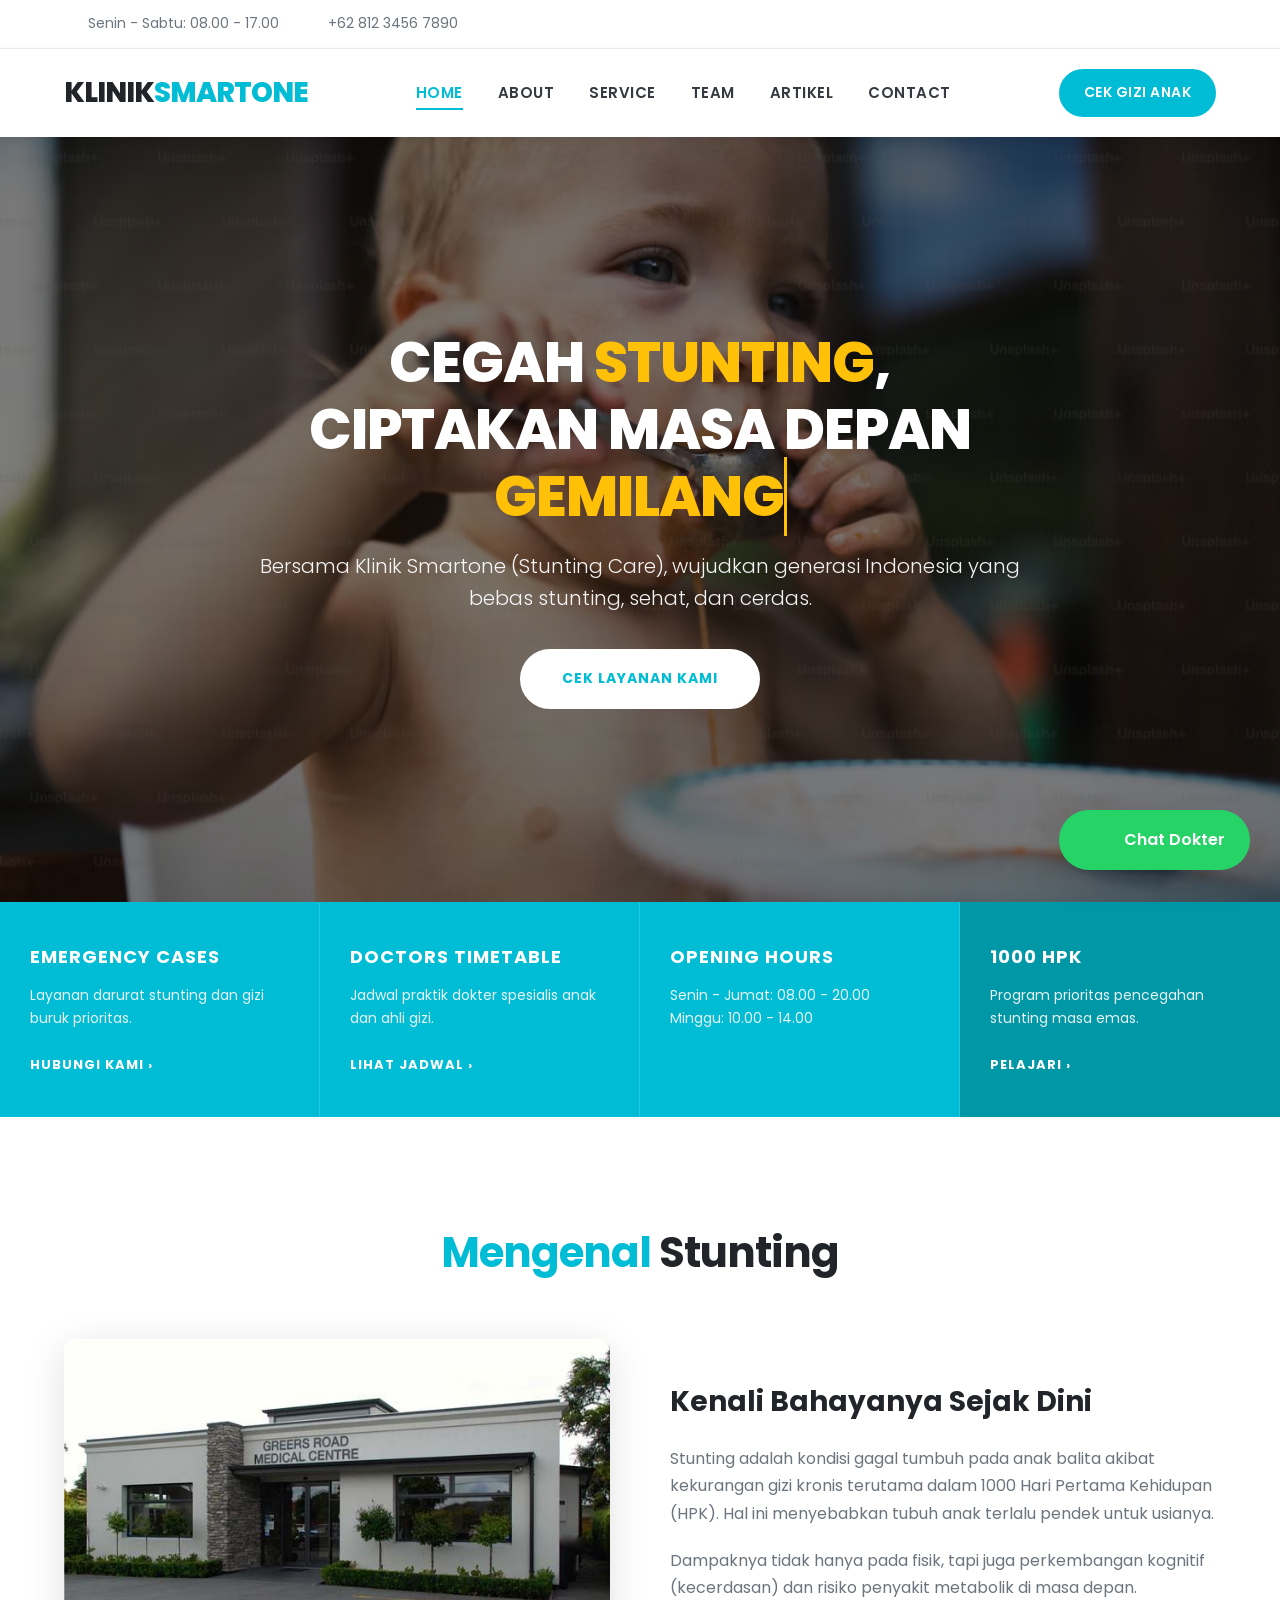
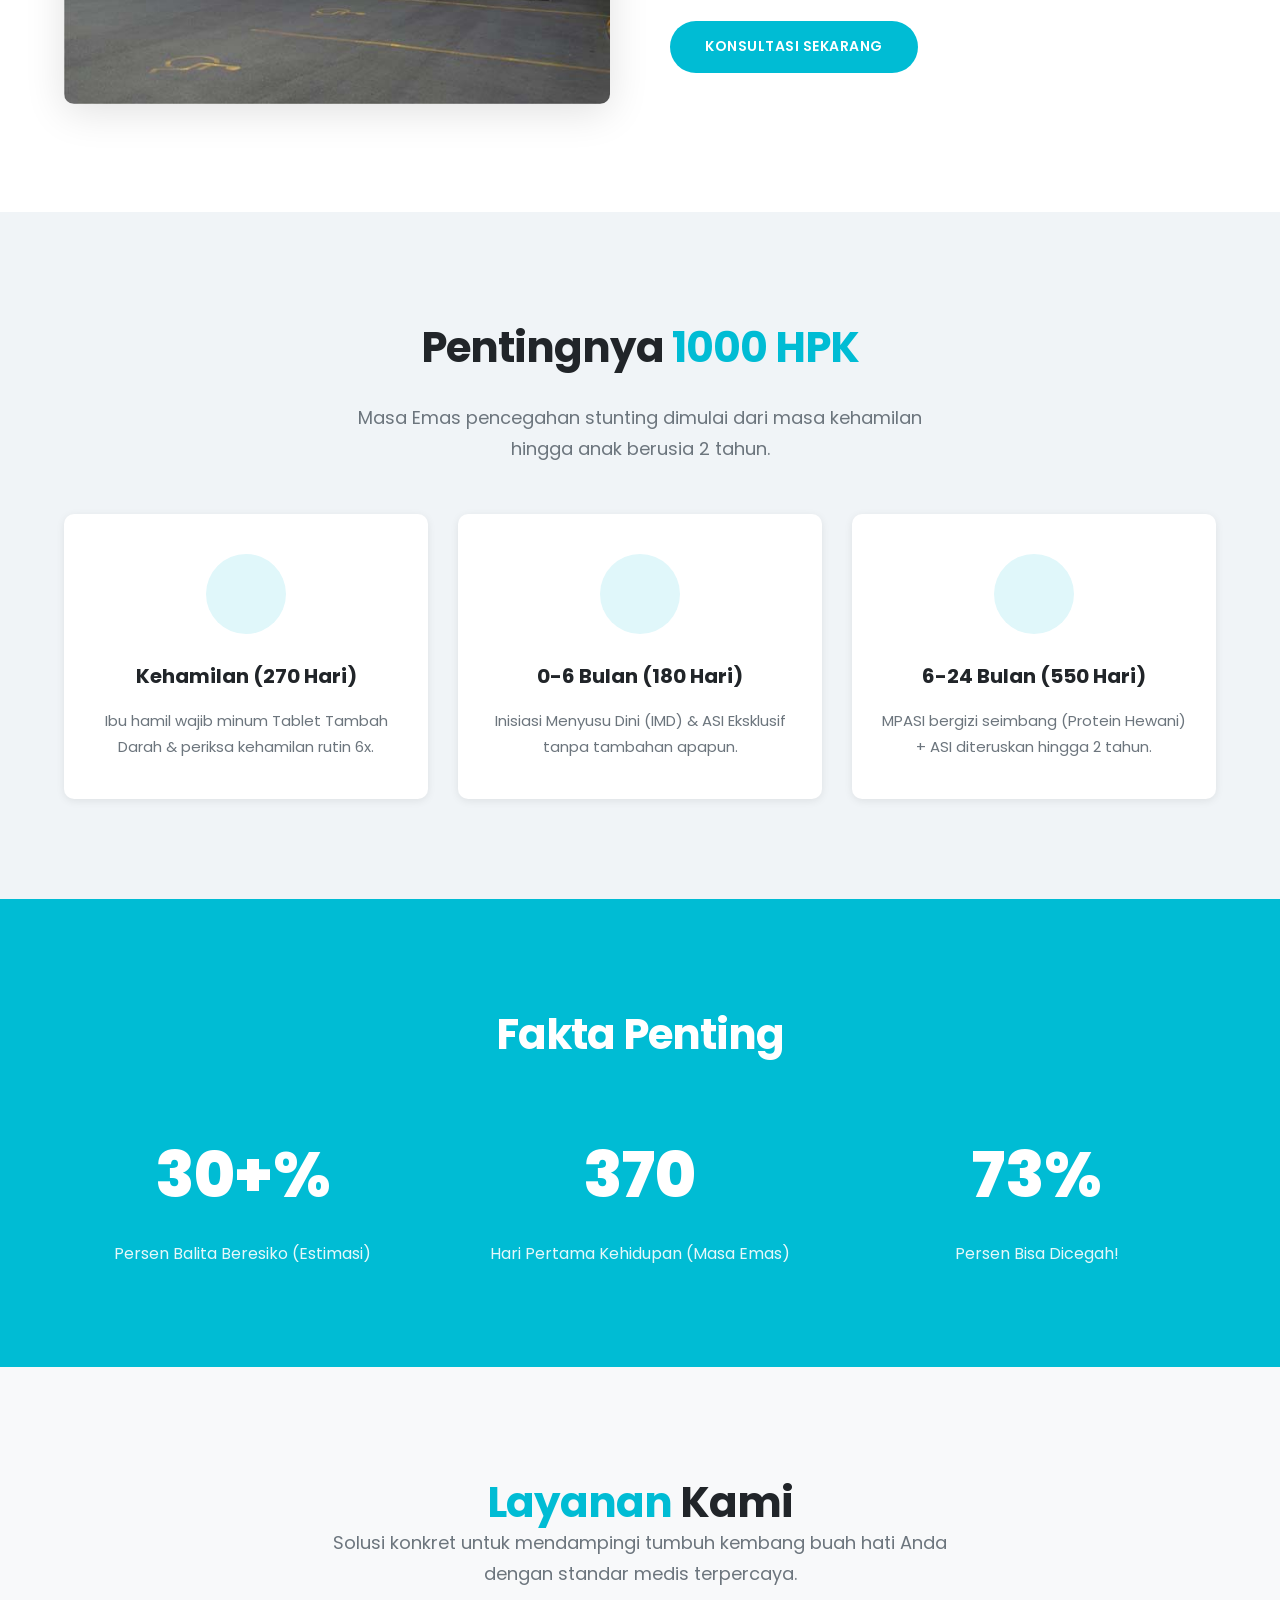
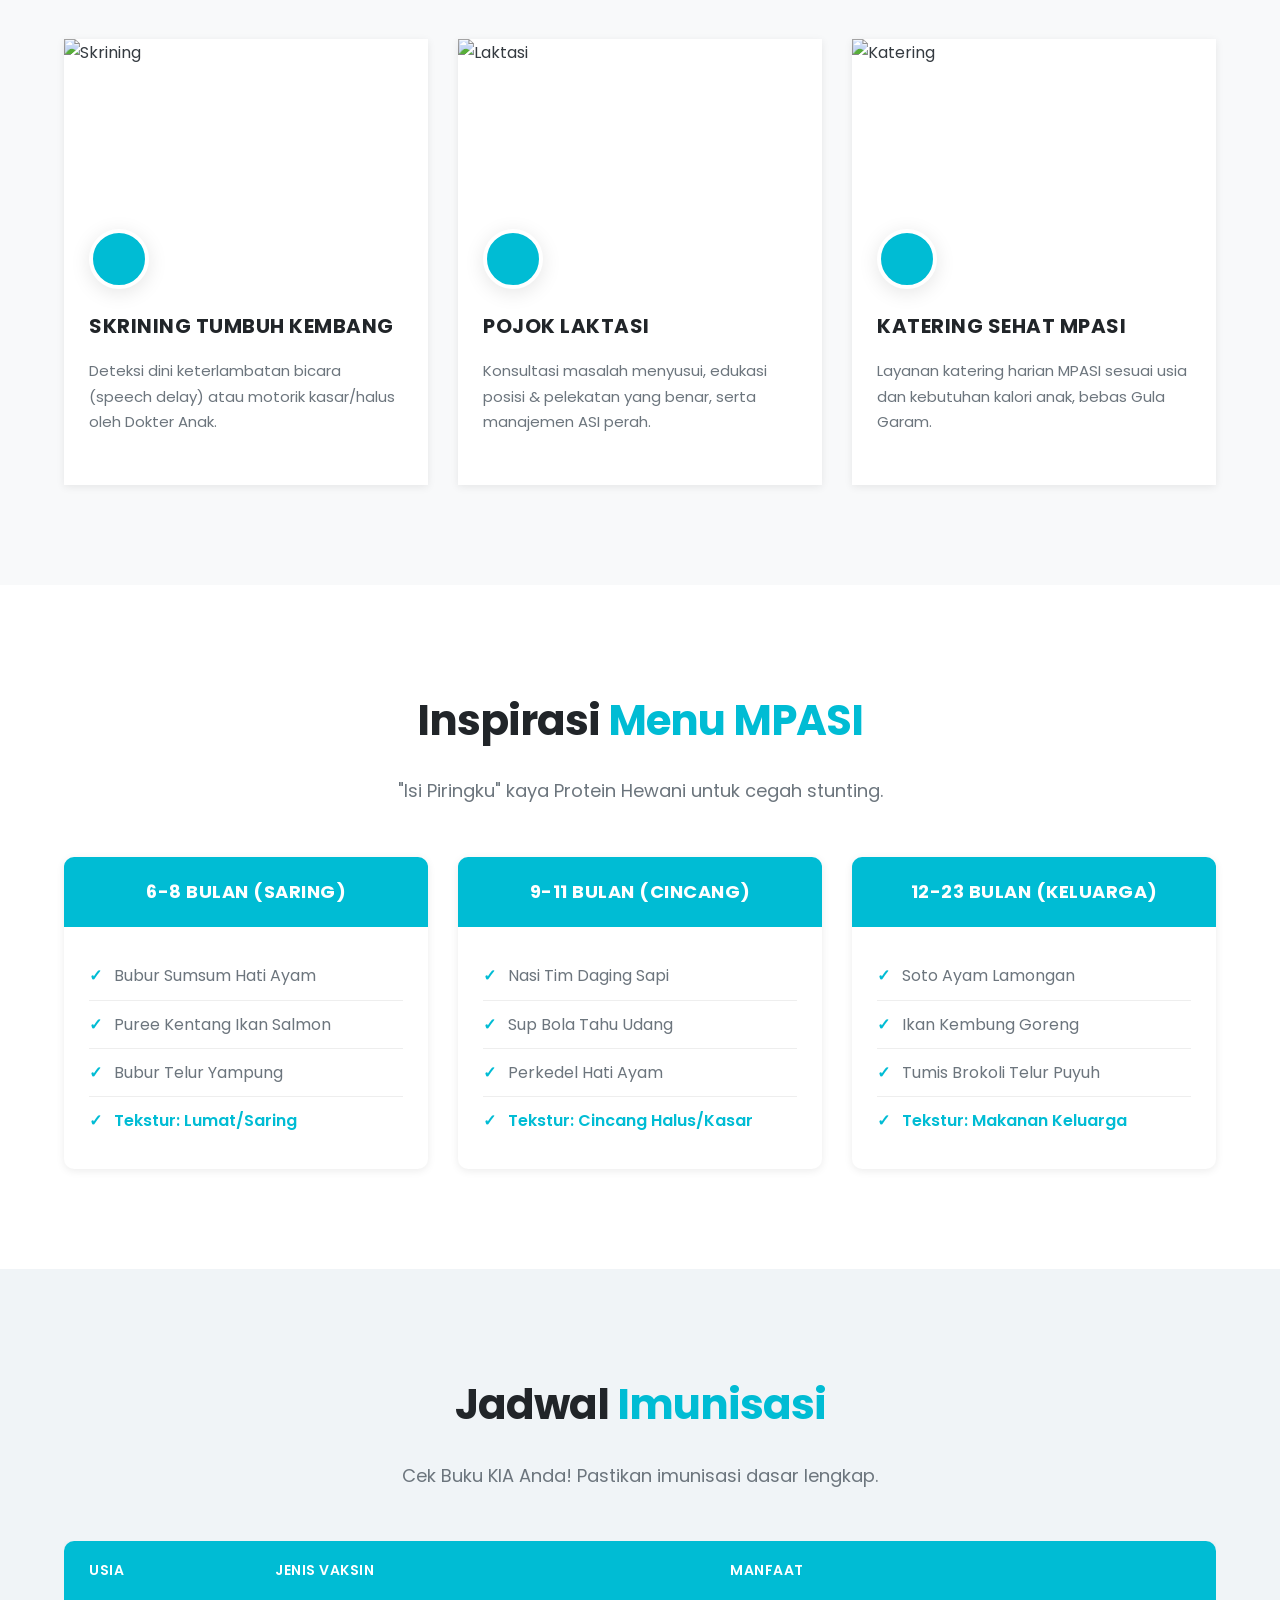
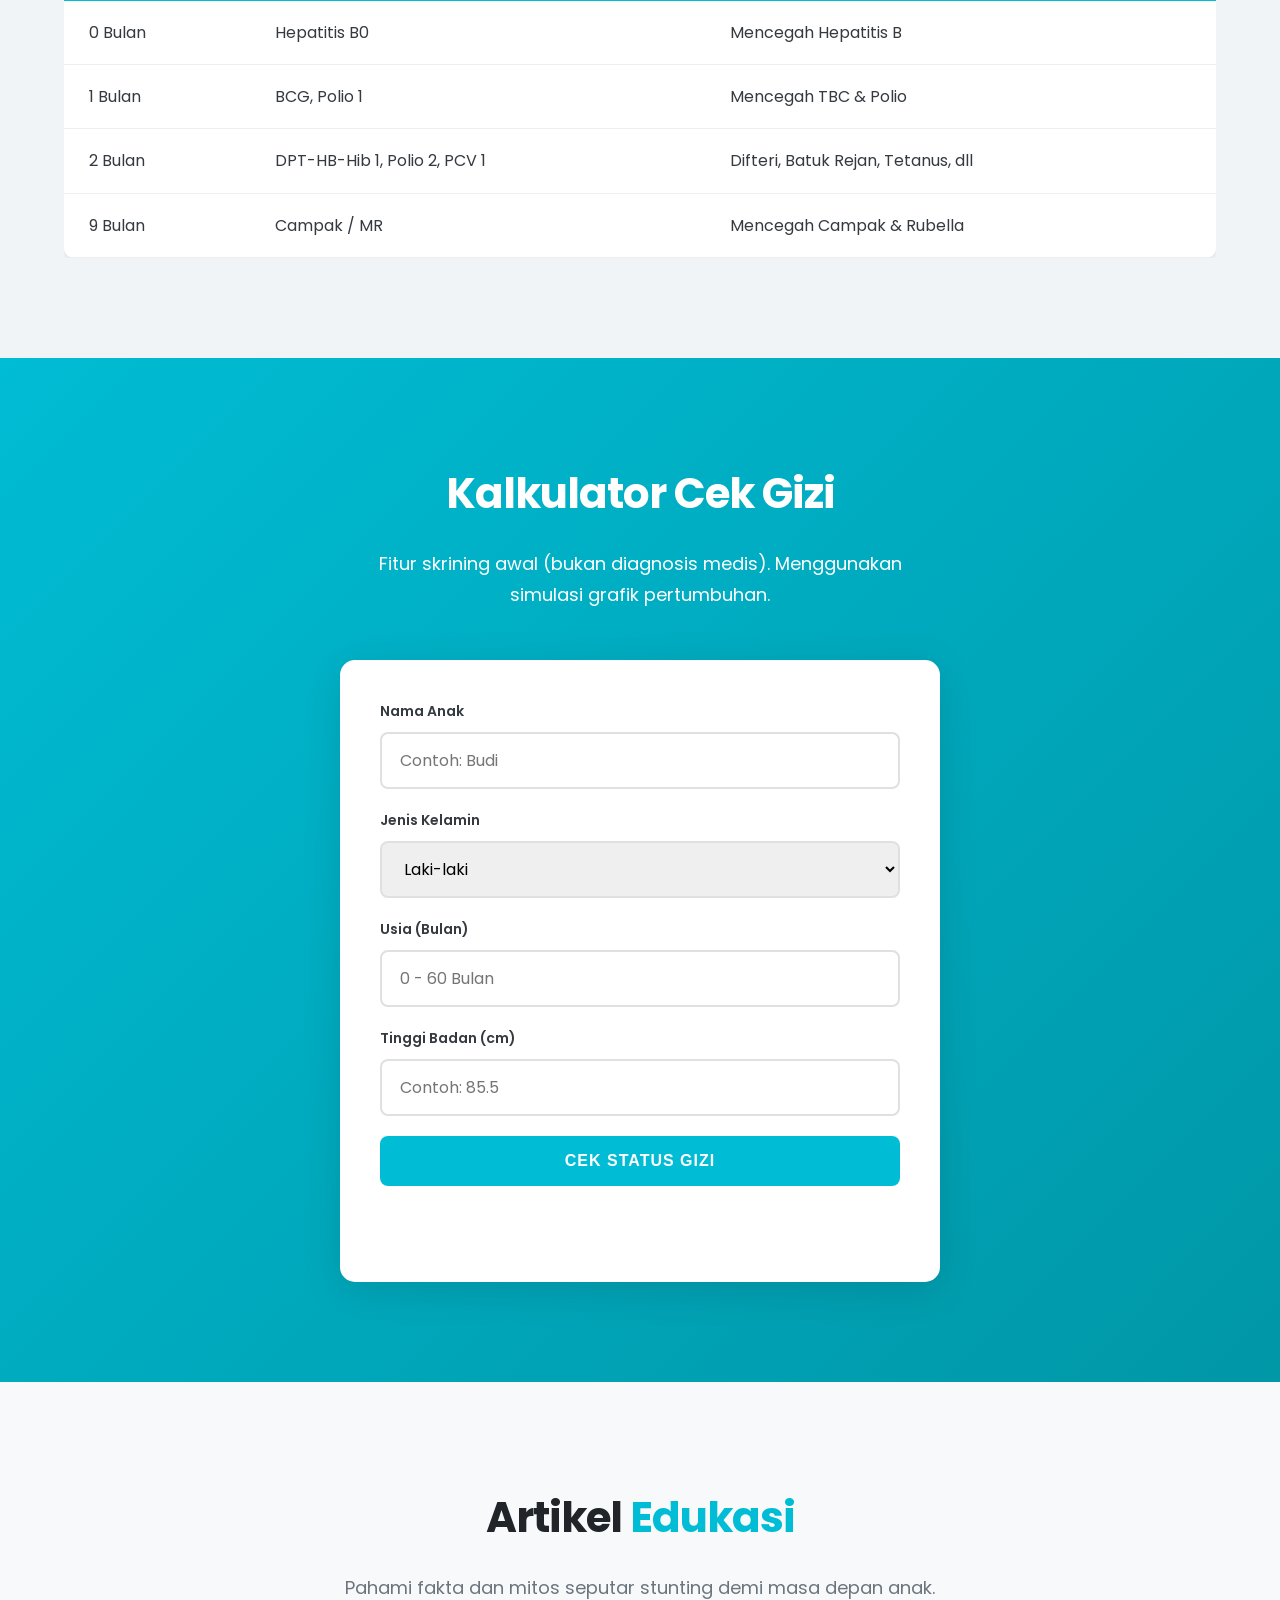
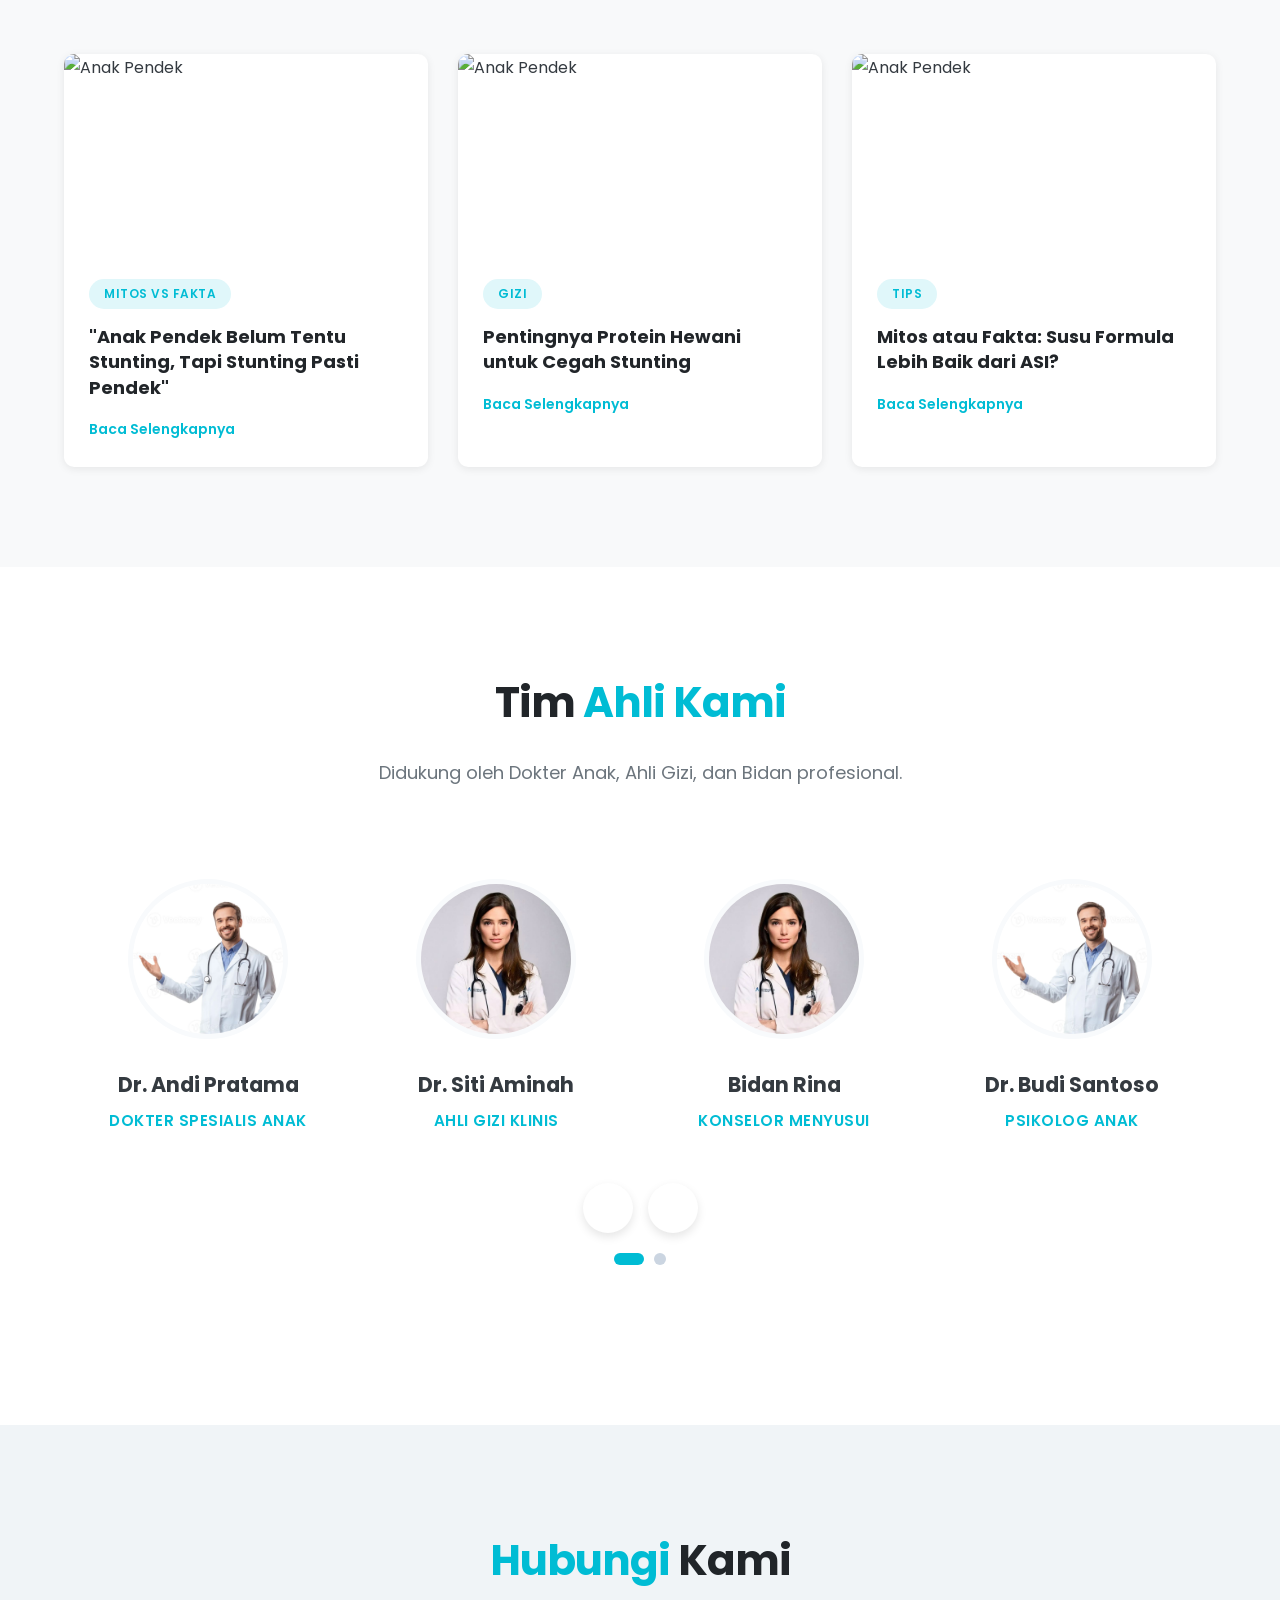
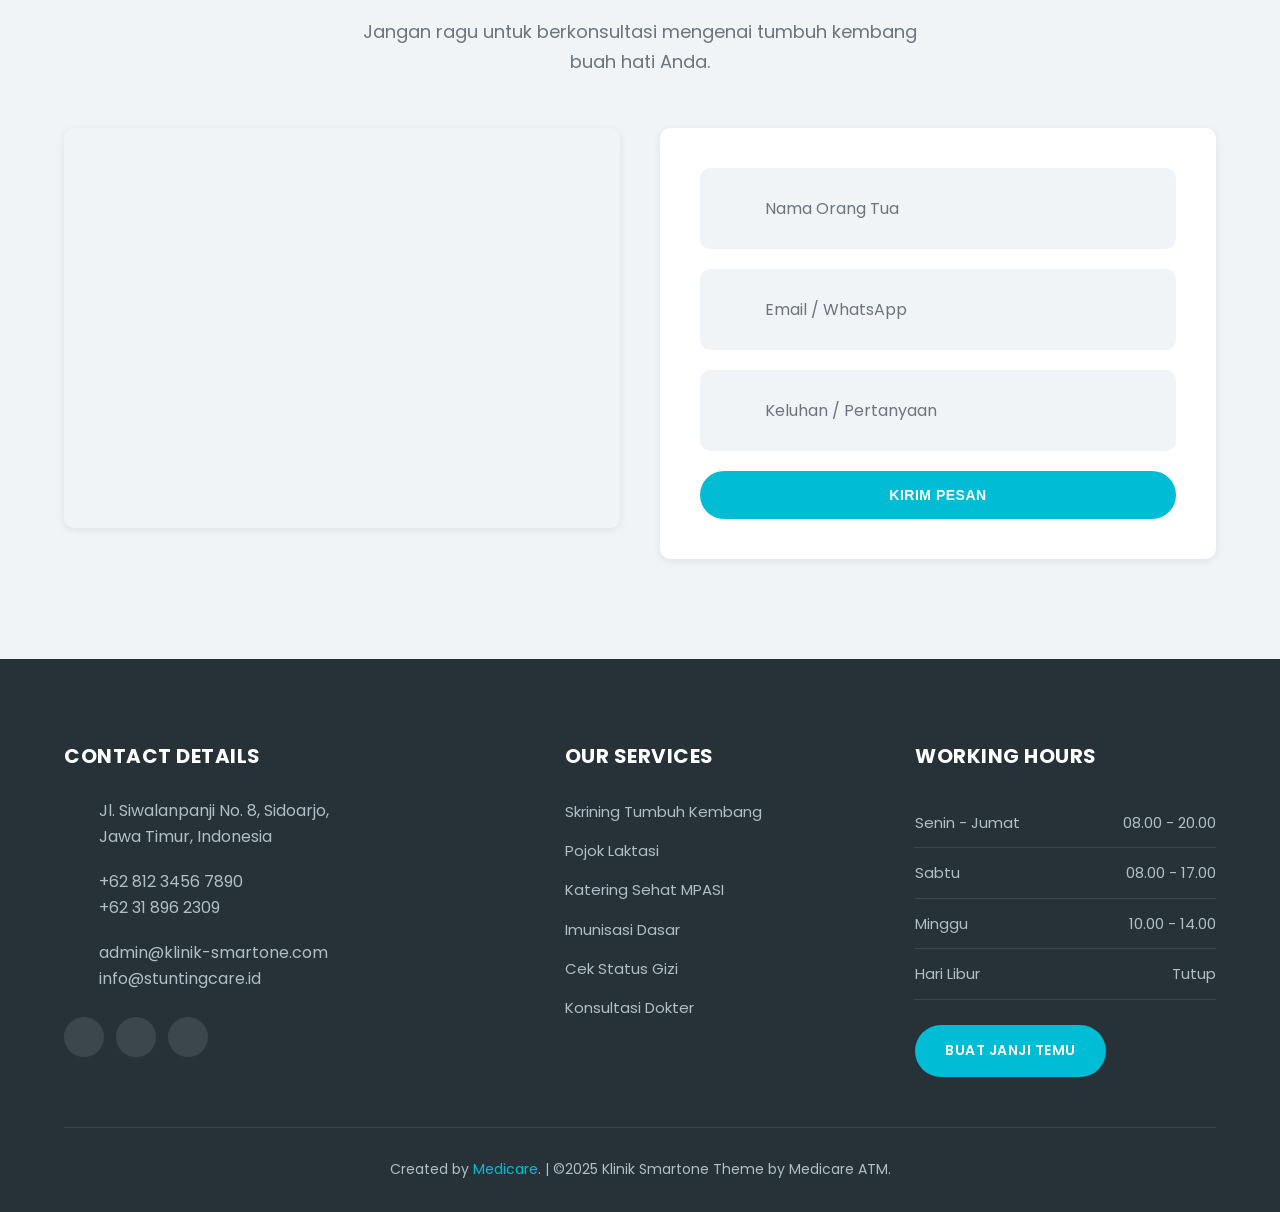
==== commit 8fb381b5: "first commit" ====
--- a/index.html
+++ b/index.html
@@ -525,6 +525,70 @@
         </div>
     </footer>
 
+    <!-- Doctor Schedule Modal -->
+    <div id="doctorModal" class="modal">
+        <div class="modal-content">
+            <span class="modal-close">&times;</span>
+            <h2>Dokter Bertugas Hari Ini</h2>
+            <p class="modal-date" id="todayDate"></p>
+            <div class="modal-nav">
+                <button class="modal-prev" aria-label="Previous">‹</button>
+                <button class="modal-consult cta-hidden" aria-label="Konsultasi">Konsultasi Sekarang</button>
+                <button class="modal-next" aria-label="Next">›</button>
+            </div>
+            <div id="doctorList" class="doctor-list" tabindex="0" role="listbox" aria-label="Daftar dokter">
+                <!-- Dokter akan di-populate oleh JavaScript -->
+            </div>
+
+            <!-- Shared Consultation Form (hidden until a doctor is selected) -->
+            <div id="consultForm" class="consult-form cta-hidden" aria-hidden="true">
+                <h3>Form Konsultasi</h3>
+                <p class="from-patient"><strong>Dari Pasien:</strong></p>
+                <p id="fromPatientName">Nama: -</p>
+                <p id="fromPatientInfo">Jenis Kelamin: - | Usia: - bulan | Tinggi: - cm</p>
+                <p>Dokter Pilihan: <strong id="selectedDoctorName">-</strong></p>
+
+                <form id="modalConsultForm">
+                    <input type="hidden" id="consultDoctor" name="doctor" value="">
+                    <input type="hidden" id="consultDay" name="day" value="">
+
+                    <div class="form-row">
+                        <div class="form-group">
+                            <label for="consultParent">Nama Orang Tua</label>
+                            <input type="text" id="consultParent" name="parent" required>
+                        </div>
+                        <div class="form-group">
+                            <label for="consultPhone">Nomor Telepon/WA</label>
+                            <input type="text" id="consultPhone" name="phone">
+                        </div>
+                    </div>
+
+                    <div class="form-row">
+                        <div class="form-group small">
+                            <label for="consultDate">Tanggal</label>
+                            <input type="date" id="consultDate" name="date">
+                        </div>
+                        <div class="form-group small">
+                            <label for="consultTime">Waktu</label>
+                            <input type="time" id="consultTime" name="time">
+                        </div>
+                    </div>
+
+                    <div class="form-actions">
+                        <button type="submit" class="btn primary">Kirim</button>
+                        <button type="button" id="consultCancel" class="btn secondary">Batal</button>
+                    </div>
+                </form>
+
+                <div id="consultSuccess" class="consult-success cta-hidden">
+                    <p>Terima kasih, permintaan konsultasi telah dikirim. Kami akan menghubungi Anda.</p>
+                </div>
+            </div>
+
+            <p class="modal-note">*Untuk informasi lebih lanjut, hubungi kami melalui WhatsApp atau telepon.</p>
+        </div>
+    </div>
+
     <!-- Floating WhatsApp Button -->
     <a href="https://wa.me/6281234567890?text=Halo%20Admin%20Stunting%20Care" class="floating-wa" target="_blank">
         <i data-feather="message-circle" style="width:30px; height:30px;"></i>
--- a/css/style.css
+++ b/css/style.css
@@ -1102,6 +1102,371 @@
 
 #calcCta {
     text-align: center;
+}
+
+/* ==================== */
+/* DOCTOR MODAL */
+/* ==================== */
+.modal {
+    display: none;
+    position: fixed;
+    z-index: 2000;
+    left: 0;
+    top: 0;
+    width: 100%;
+    height: 100%;
+    background-color: rgba(0, 0, 0, 0.5);
+    animation: fadeIn 0.3s ease;
+}
+
+@keyframes fadeIn {
+    from { opacity: 0; }
+    to { opacity: 1; }
+}
+
+.modal-content {
+    background-color: var(--white);
+    margin: 5% auto;
+    padding: 40px;
+    border-radius: 15px;
+    width: 90%;
+    max-width: 600px;
+    box-shadow: var(--shadow-lg);
+    animation: slideIn 0.3s ease;
+    position: relative;
+}
+
+@keyframes slideIn {
+    from {
+        transform: translateY(-50px);
+        opacity: 0;
+    }
+    to {
+        transform: translateY(0);
+        opacity: 1;
+    }
+}
+
+.modal-close {
+    position: absolute;
+    right: 20px;
+    top: 15px;
+    font-size: 32px;
+    font-weight: 700;
+    color: var(--gray);
+    cursor: pointer;
+    line-height: 1;
+    transition: var(--transition);
+}
+
+.modal-close:hover {
+    color: var(--black);
+}
+
+.modal-content h2 {
+    font-size: 28px;
+    font-weight: 700;
+    color: var(--black);
+    margin-bottom: 10px;
+    text-align: left;
+}
+
+.modal-date {
+    color: var(--primary);
+    font-size: 14px;
+    font-weight: 600;
+    margin-bottom: 30px;
+    text-align: left;
+}
+
+.doctor-list {
+    display: flex;
+    flex-direction: row; /* horizontal */
+    gap: 20px;
+    margin: 10px 0 30px;
+    overflow-x: auto;
+    -webkit-overflow-scrolling: touch;
+    scroll-snap-type: x mandatory;
+    padding-bottom: 6px; /* space for scrollbar */
+    cursor: grab;
+}
+
+.doctor-list.dragging {
+    cursor: grabbing;
+}
+
+/* Make each doctor occupy one full slide of the modal */
+.doctor-item {
+    display: flex;
+    flex-direction: row;
+    align-items: center;
+    gap: 18px;
+    padding: 20px;
+    background: var(--light-gray);
+    border-radius: 10px;
+    border-left: 4px solid var(--primary);
+    transition: var(--transition);
+    flex: 0 0 100%; /* one slide per view */
+    scroll-snap-align: start;
+    box-sizing: border-box;
+}
+
+.doctor-item:hover {
+    background: var(--off-white);
+    box-shadow: var(--shadow-sm);
+}
+
+/* Selected doctor visual */
+.doctor-item.selected {
+    border-left-width: 6px;
+    transform: translateY(-4px);
+    box-shadow: 0 12px 30px rgba(0,0,0,0.12);
+}
+
+.doctor-item img {
+    width: 120px;
+    height: 120px;
+    border-radius: 50%;
+    object-fit: cover;
+    border: 3px solid var(--white);
+    flex-shrink: 0;
+}
+
+.doctor-info h3 {
+    font-size: 20px;
+}
+
+.selected-doctor {
+    margin-top: 8px;
+    color: var(--dark-gray);
+}
+
+/* Reserve space at bottom for navigation buttons */
+.modal-content {
+    background-color: var(--white);
+    margin: 5% auto;
+    padding: 40px 40px 90px; /* extra bottom padding for nav */
+    border-radius: 15px;
+    width: 90%;
+    max-width: 600px;
+    box-shadow: var(--shadow-lg);
+    animation: slideIn 0.3s ease;
+    position: relative;
+}
+
+/* Center the prev/next at the bottom */
+.modal-nav {
+    position: absolute;
+    left: 50%;
+    transform: translateX(-50%);
+    bottom: 22px;
+    z-index: 30;
+    display: flex;
+    gap: 14px;
+}
+
+.modal-prev,
+.modal-next {
+    width: 56px;
+    height: 56px;
+    border-radius: 50%;
+    border: none;
+    background: var(--white);
+    color: var(--primary);
+    font-size: 26px;
+    font-weight: 700;
+    display: inline-flex;
+    align-items: center;
+    justify-content: center;
+    cursor: pointer;
+    box-shadow: 0 4px 18px rgba(0,0,0,0.12);
+    transition: var(--transition);
+}
+
+.modal-prev:hover,
+.modal-next:hover {
+    transform: translateY(-3px);
+    background: var(--primary);
+    color: var(--white);
+}
+
+.modal-consult {
+    padding: 10px 18px;
+    background: var(--primary);
+    color: var(--white);
+    border-radius: 30px;
+    border: none;
+    cursor: pointer;
+    font-weight: 700;
+    box-shadow: 0 4px 18px rgba(0,0,0,0.12);
+    transition: var(--transition);
+}
+
+.modal-consult:hover {
+    transform: translateY(-3px);
+    background: var(--primary-dark);
+}
+
+.consult-form {
+    background: var(--off-white);
+    padding: 18px;
+    border-radius: 10px;
+    margin-top: 16px;
+    box-shadow: var(--shadow-sm);
+}
+
+.from-patient {
+    background: transparent;
+    padding: 8px 10px;
+    border-radius: 6px;
+    color: var(--dark-gray);
+}
+
+.form-row {
+    display: flex;
+    gap: 12px;
+    margin-top: 10px;
+}
+
+.form-group.small { flex: 1; }
+
+.form-actions {
+    display: flex;
+    gap: 12px;
+    margin-top: 12px;
+}
+
+.consult-success {
+    background: var(--light-gray);
+    padding: 14px;
+    border-radius: 8px;
+    text-align: center;
+}
+
+@media (max-width: 480px) {
+    .modal-prev,
+    .modal-next {
+        width: 44px;
+        height: 44px;
+        font-size: 20px;
+    }
+    .modal-consult { padding: 8px 12px; font-size: 14px; }
+    .doctor-item img {
+        width: 100px;
+        height: 100px;
+    }
+    .doctor-info h3 { font-size: 18px; }
+}
+
+.doctor-item img {
+    width: 80px;
+    height: 80px;
+    border-radius: 50%;
+    object-fit: cover;
+    border: 3px solid var(--white);
+    flex-shrink: 0;
+}
+
+.doctor-info {
+    flex: 1;
+}
+
+.doctor-info h3 {
+    font-size: 18px;
+    font-weight: 700;
+    color: var(--black);
+    margin-bottom: 5px;
+}
+
+.doctor-info p {
+    font-size: 14px;
+    color: var(--gray);
+    margin-bottom: 8px;
+}
+
+.doctor-info .doctor-role {
+    color: var(--primary);
+    font-weight: 600;
+    font-size: 13px;
+    text-transform: uppercase;
+    letter-spacing: 0.5px;
+}
+
+.doctor-info .doctor-duty {
+    font-size: 13px;
+    color: var(--gray);
+    margin-top: 8px;
+    display: flex;
+    align-items: center;
+    gap: 5px;
+}
+
+.modal-note {
+    font-size: 13px;
+    color: var(--gray);
+    text-align: center;
+    padding-top: 20px;
+    border-top: 1px solid #eee;
+    font-style: italic;
+}
+
+.modal-nav {
+    display: flex;
+    justify-content: flex-end;
+    gap: 10px;
+    margin-bottom: 10px;
+}
+
+.modal-prev,
+.modal-next {
+    width: 40px;
+    height: 40px;
+    border-radius: 50%;
+    border: none;
+    background: var(--white);
+    color: var(--primary);
+    font-size: 20px;
+    font-weight: 700;
+    display: inline-flex;
+    align-items: center;
+    justify-content: center;
+    cursor: pointer;
+    box-shadow: 0 2px 8px rgba(0,0,0,0.08);
+    transition: var(--transition);
+}
+
+.modal-prev:hover,
+.modal-next:hover {
+    transform: translateY(-3px);
+    background: var(--primary);
+    color: var(--white);
+}
+
+.modal-prev:focus,
+.modal-next:focus {
+    outline: none;
+    box-shadow: 0 0 0 4px rgba(0,188,212,0.12);
+}
+
+@media (max-width: 480px) {
+    .modal-prev,
+    .modal-next {
+        width: 34px;
+        height: 34px;
+        font-size: 18px;
+    }
+}
+
+.empty-doctor-message {
+    text-align: center;
+    padding: 40px 20px;
+    color: var(--gray);
+}
+
+.empty-doctor-message i {
+    font-size: 48px;
+    color: var(--primary-light);
+    margin-bottom: 15px;
 }
 
 /* ==================== */
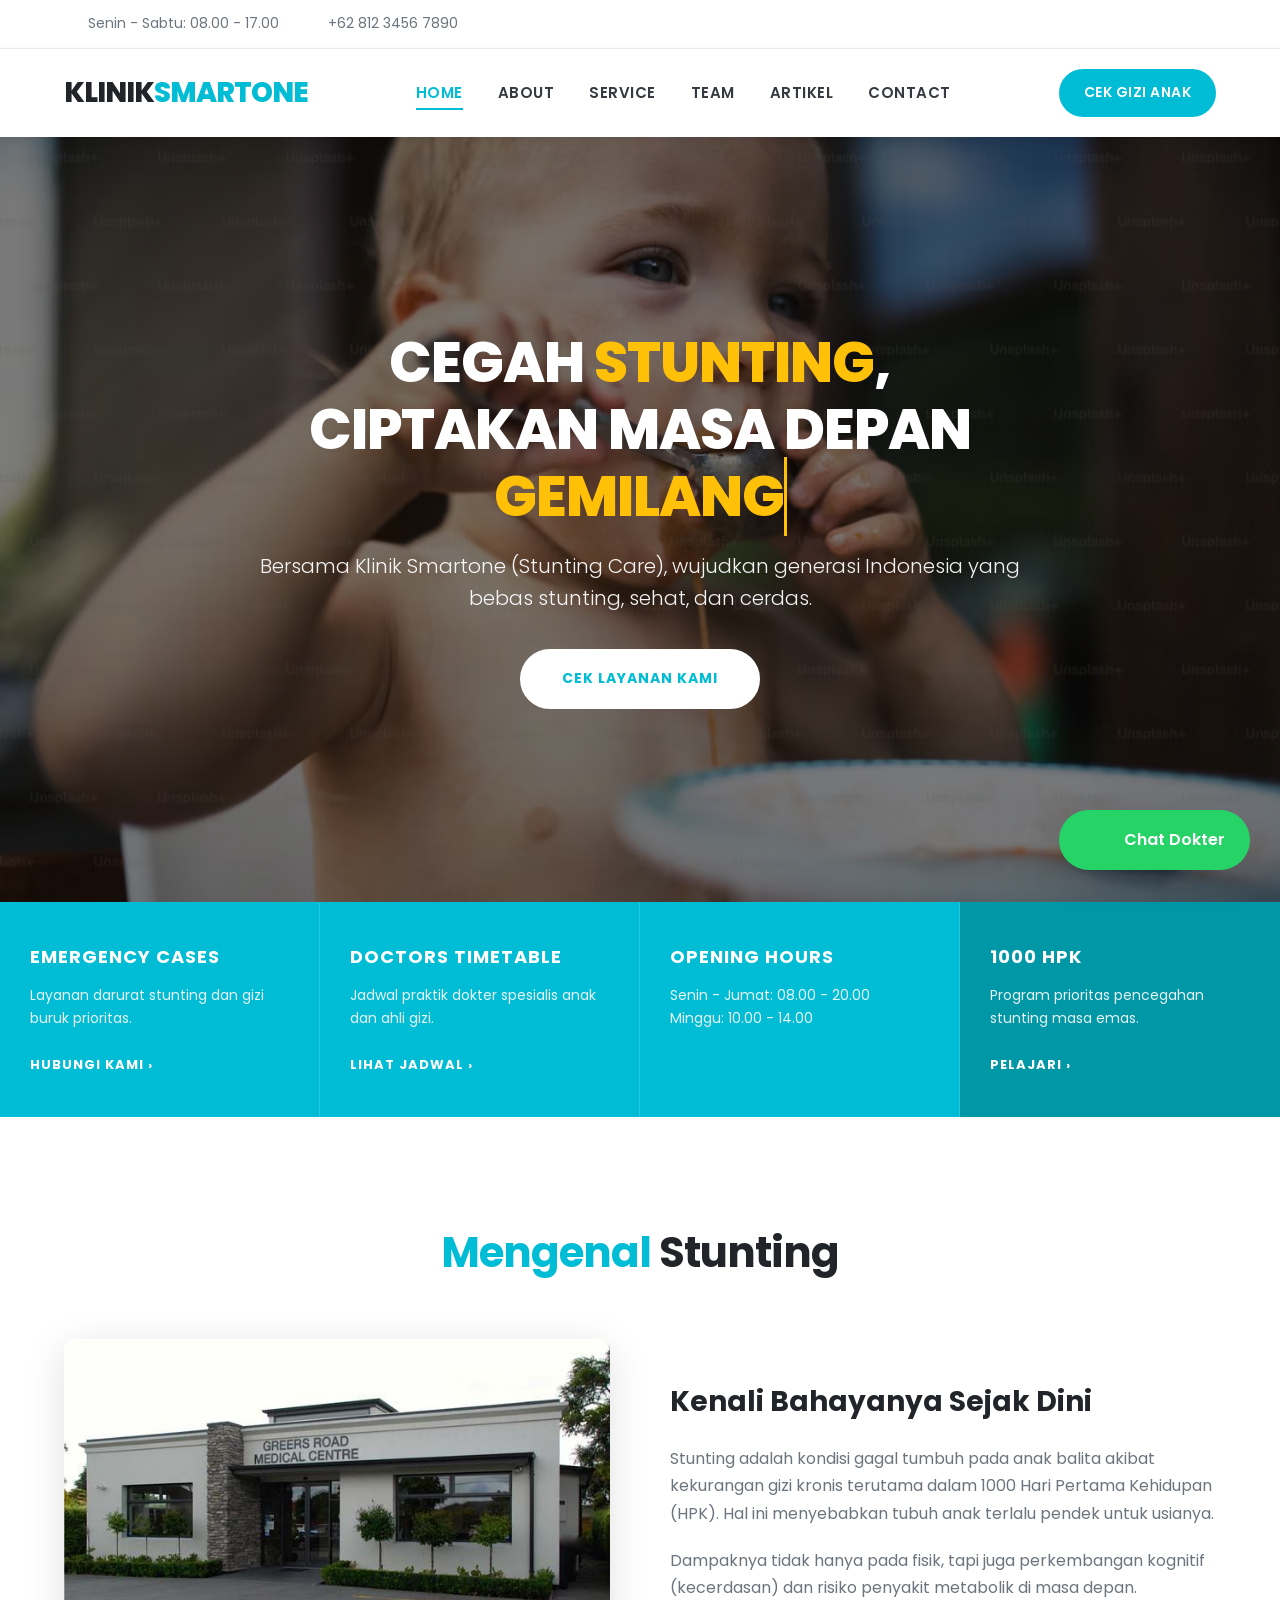
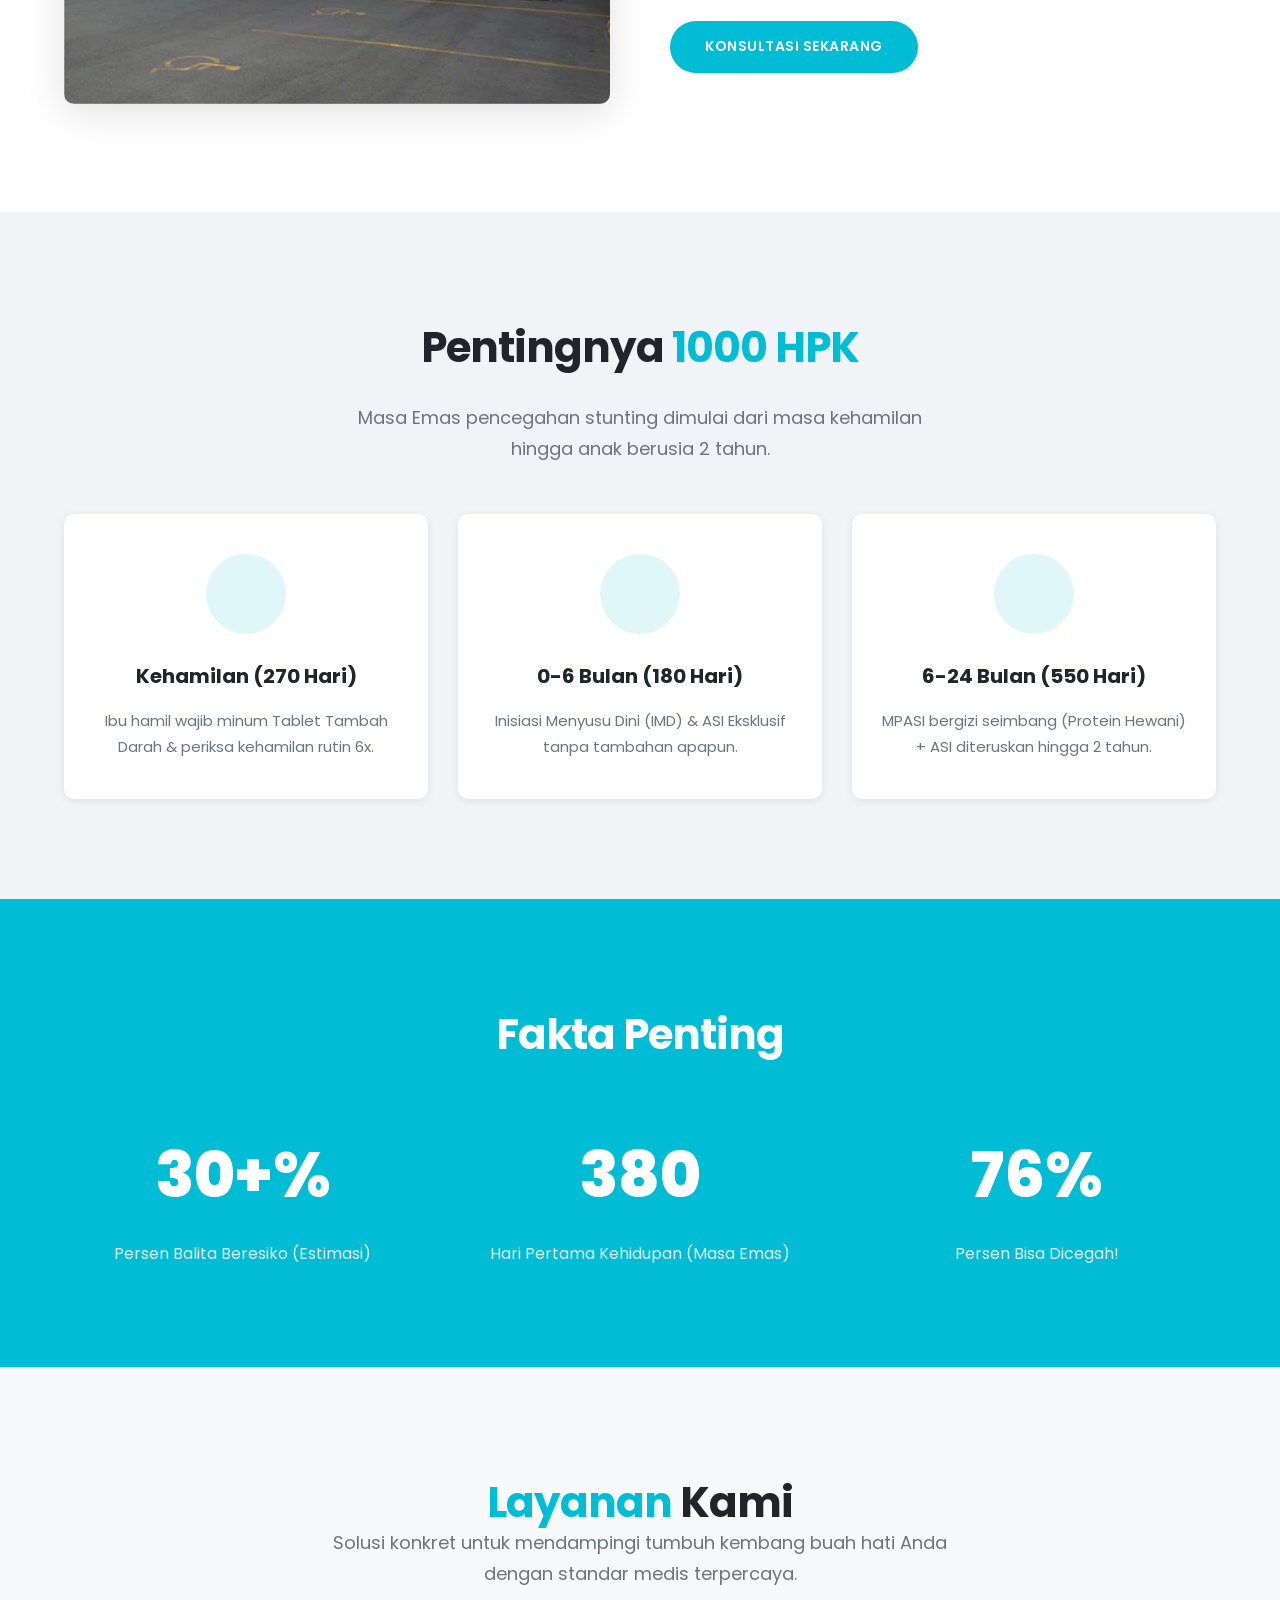
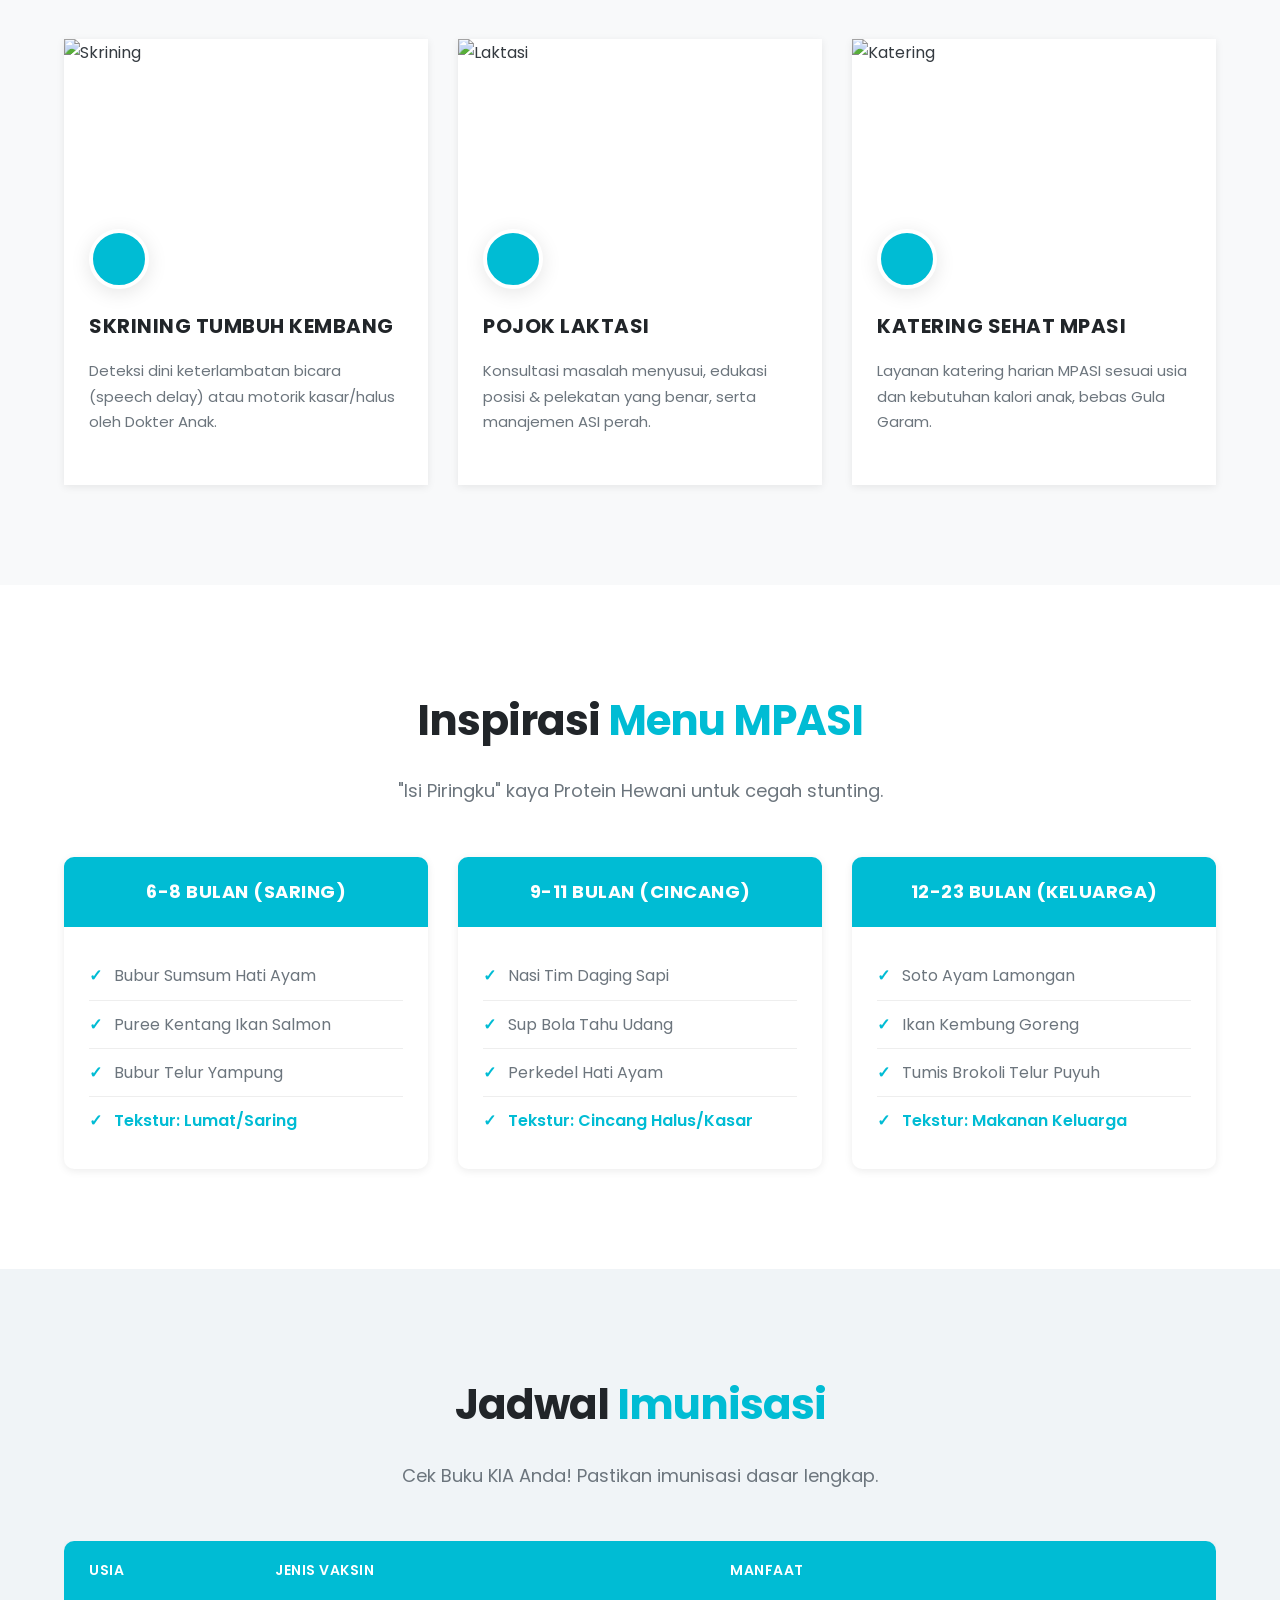
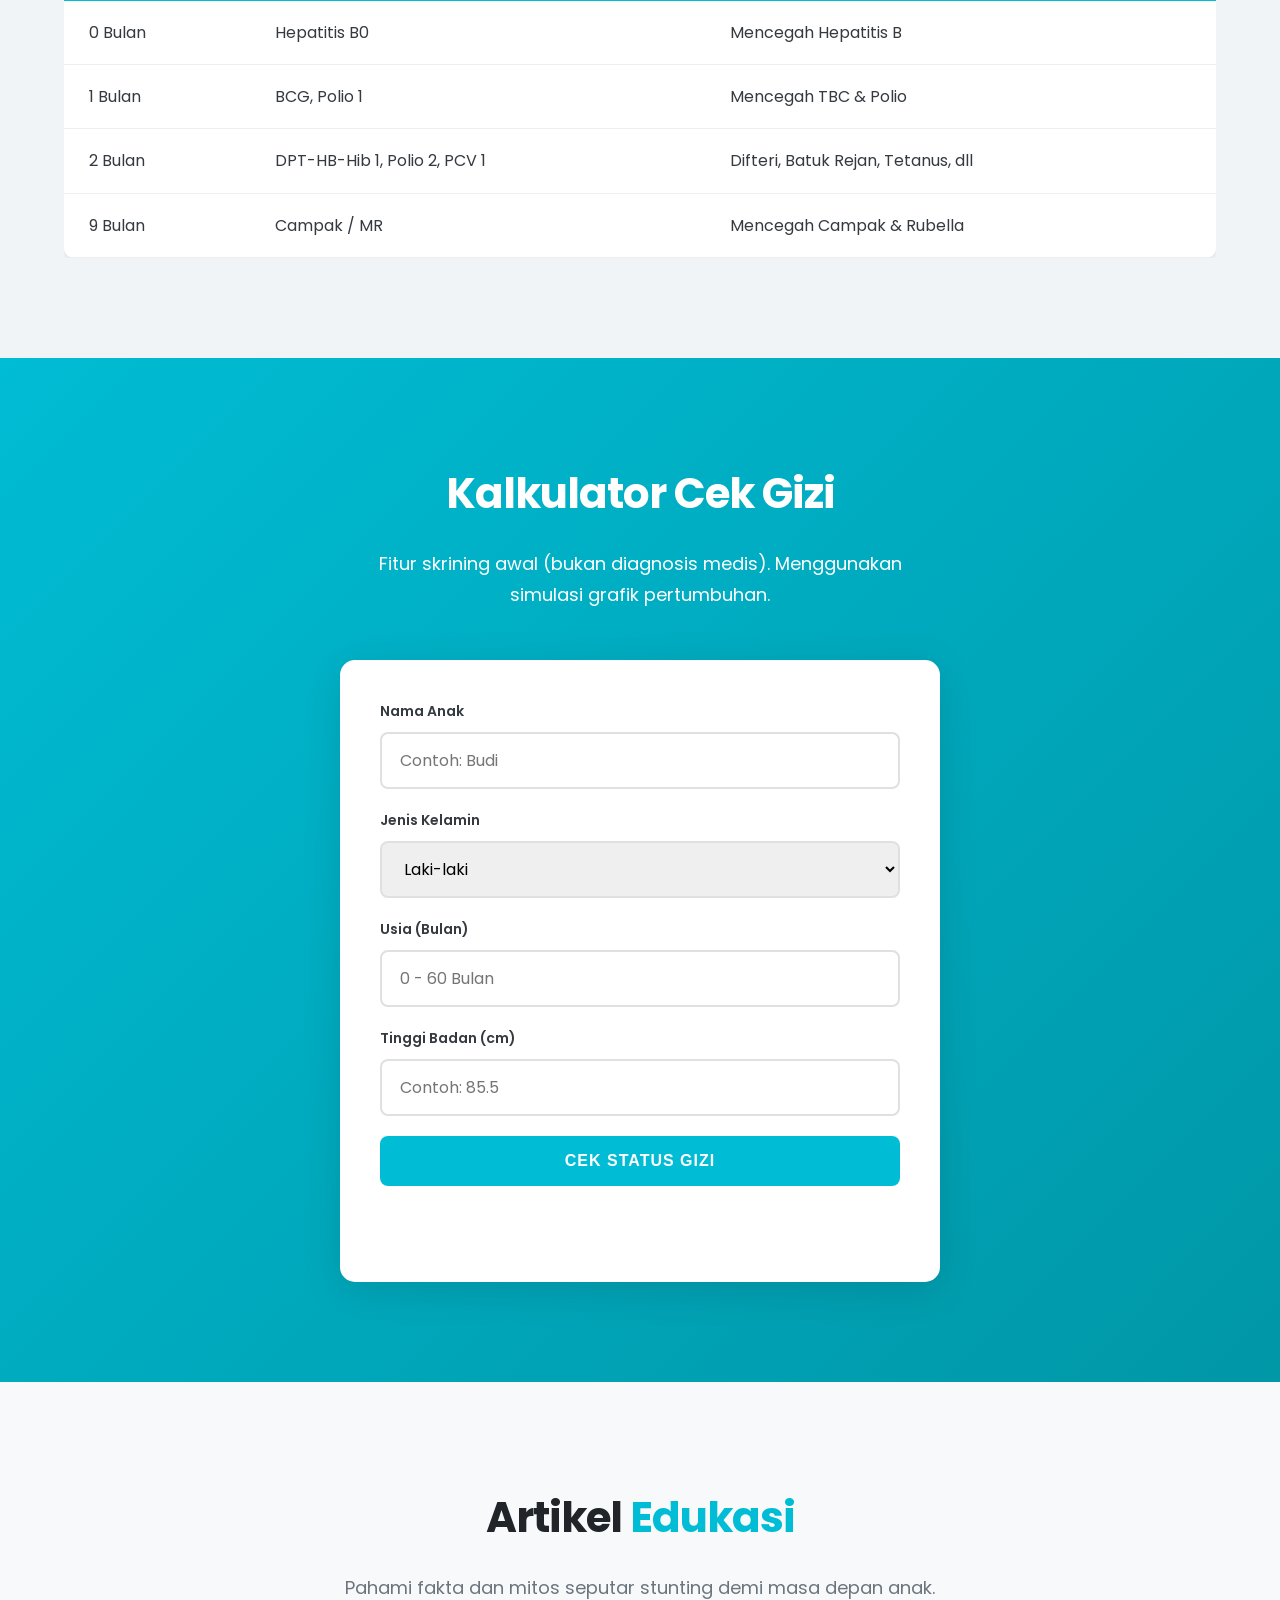
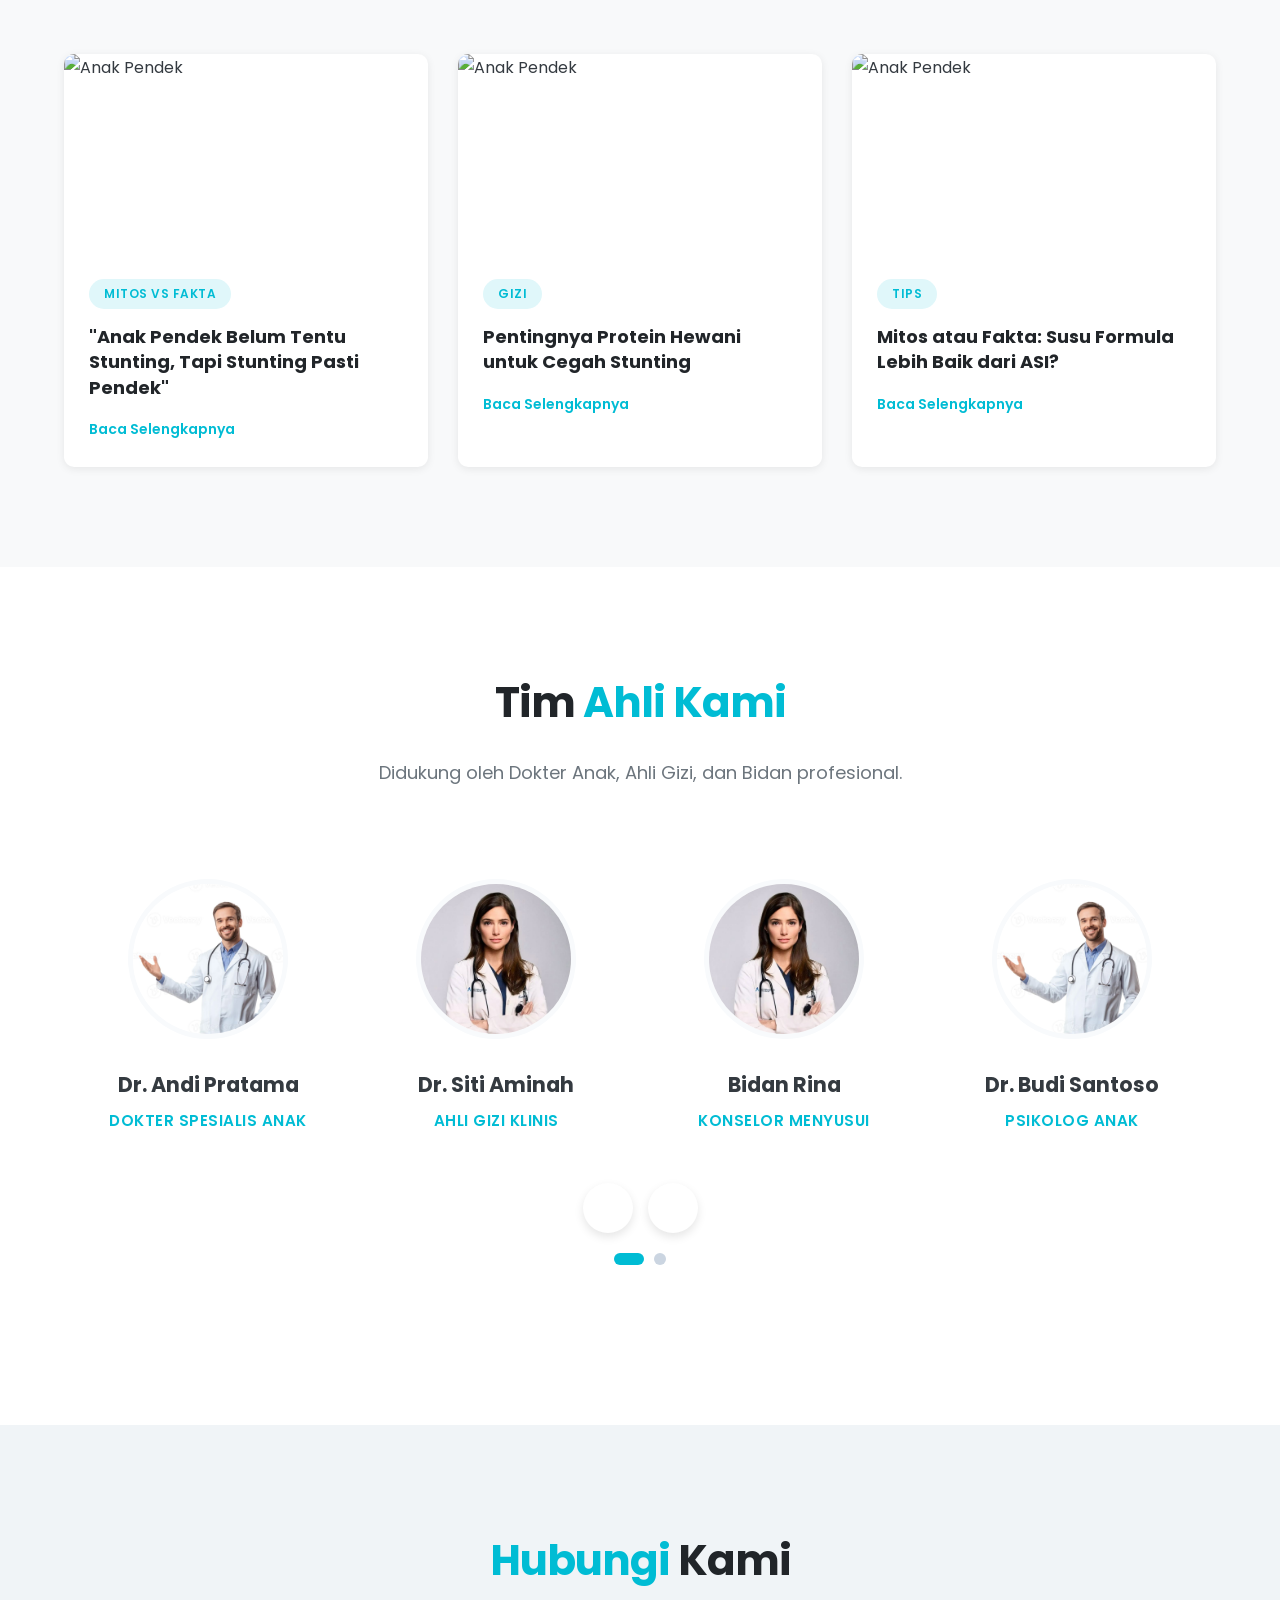
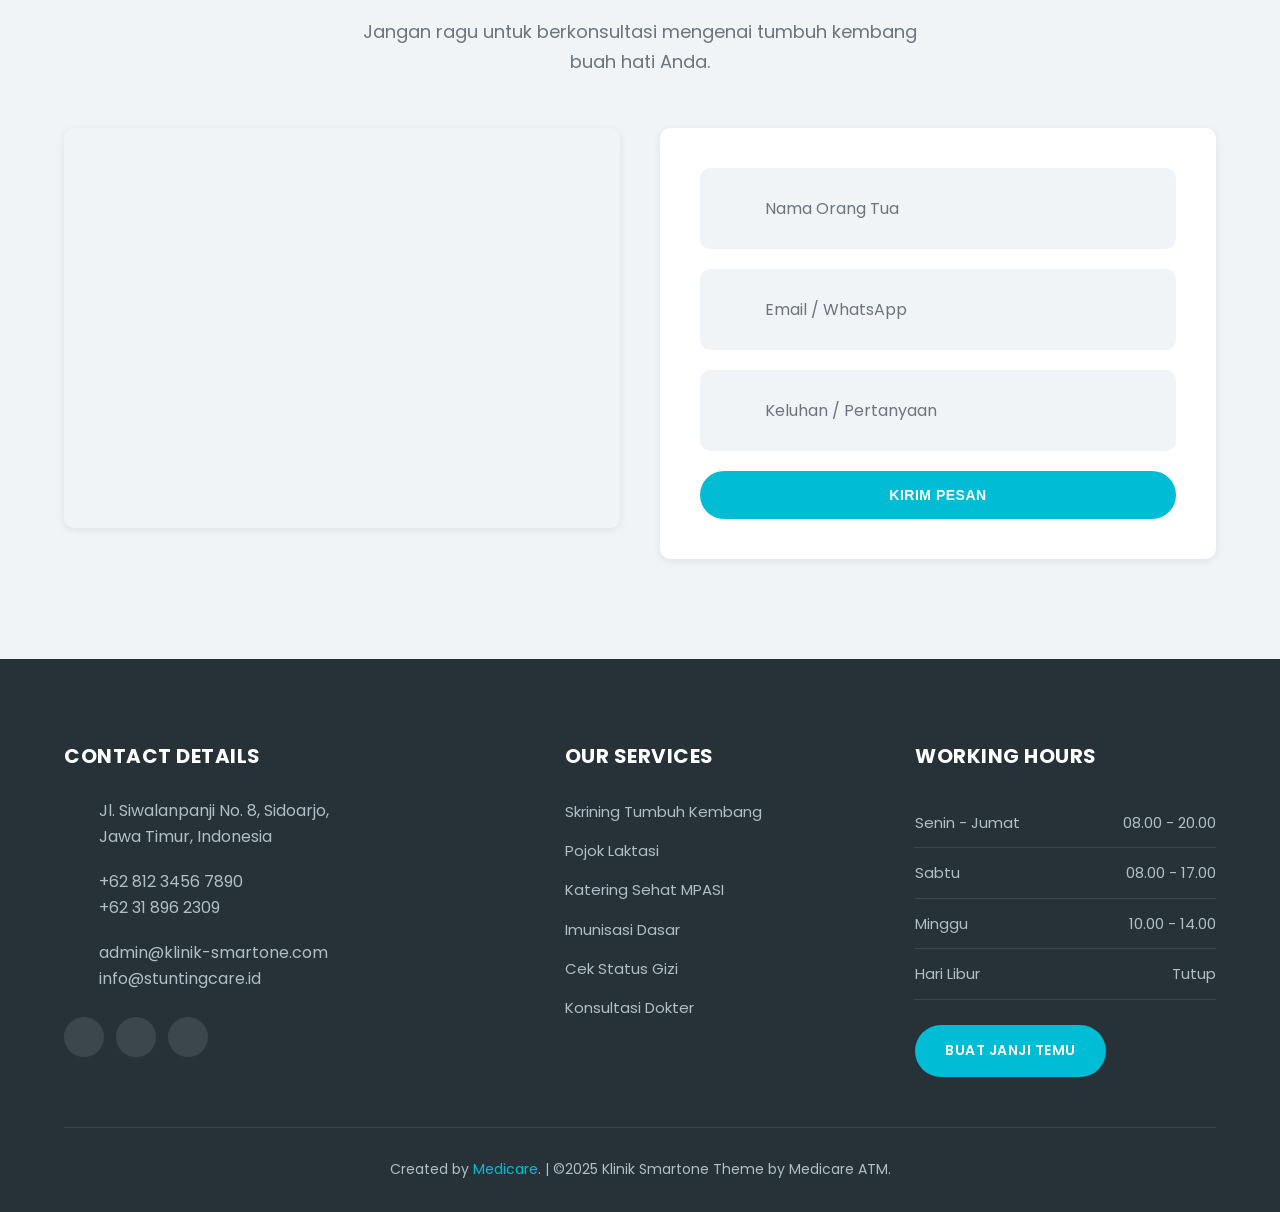
==== commit 14c347f4: "rubah" ====
--- a/index.html
+++ b/index.html
@@ -1,3 +1,4 @@
+
 <!DOCTYPE html>
 <html lang="en">
 
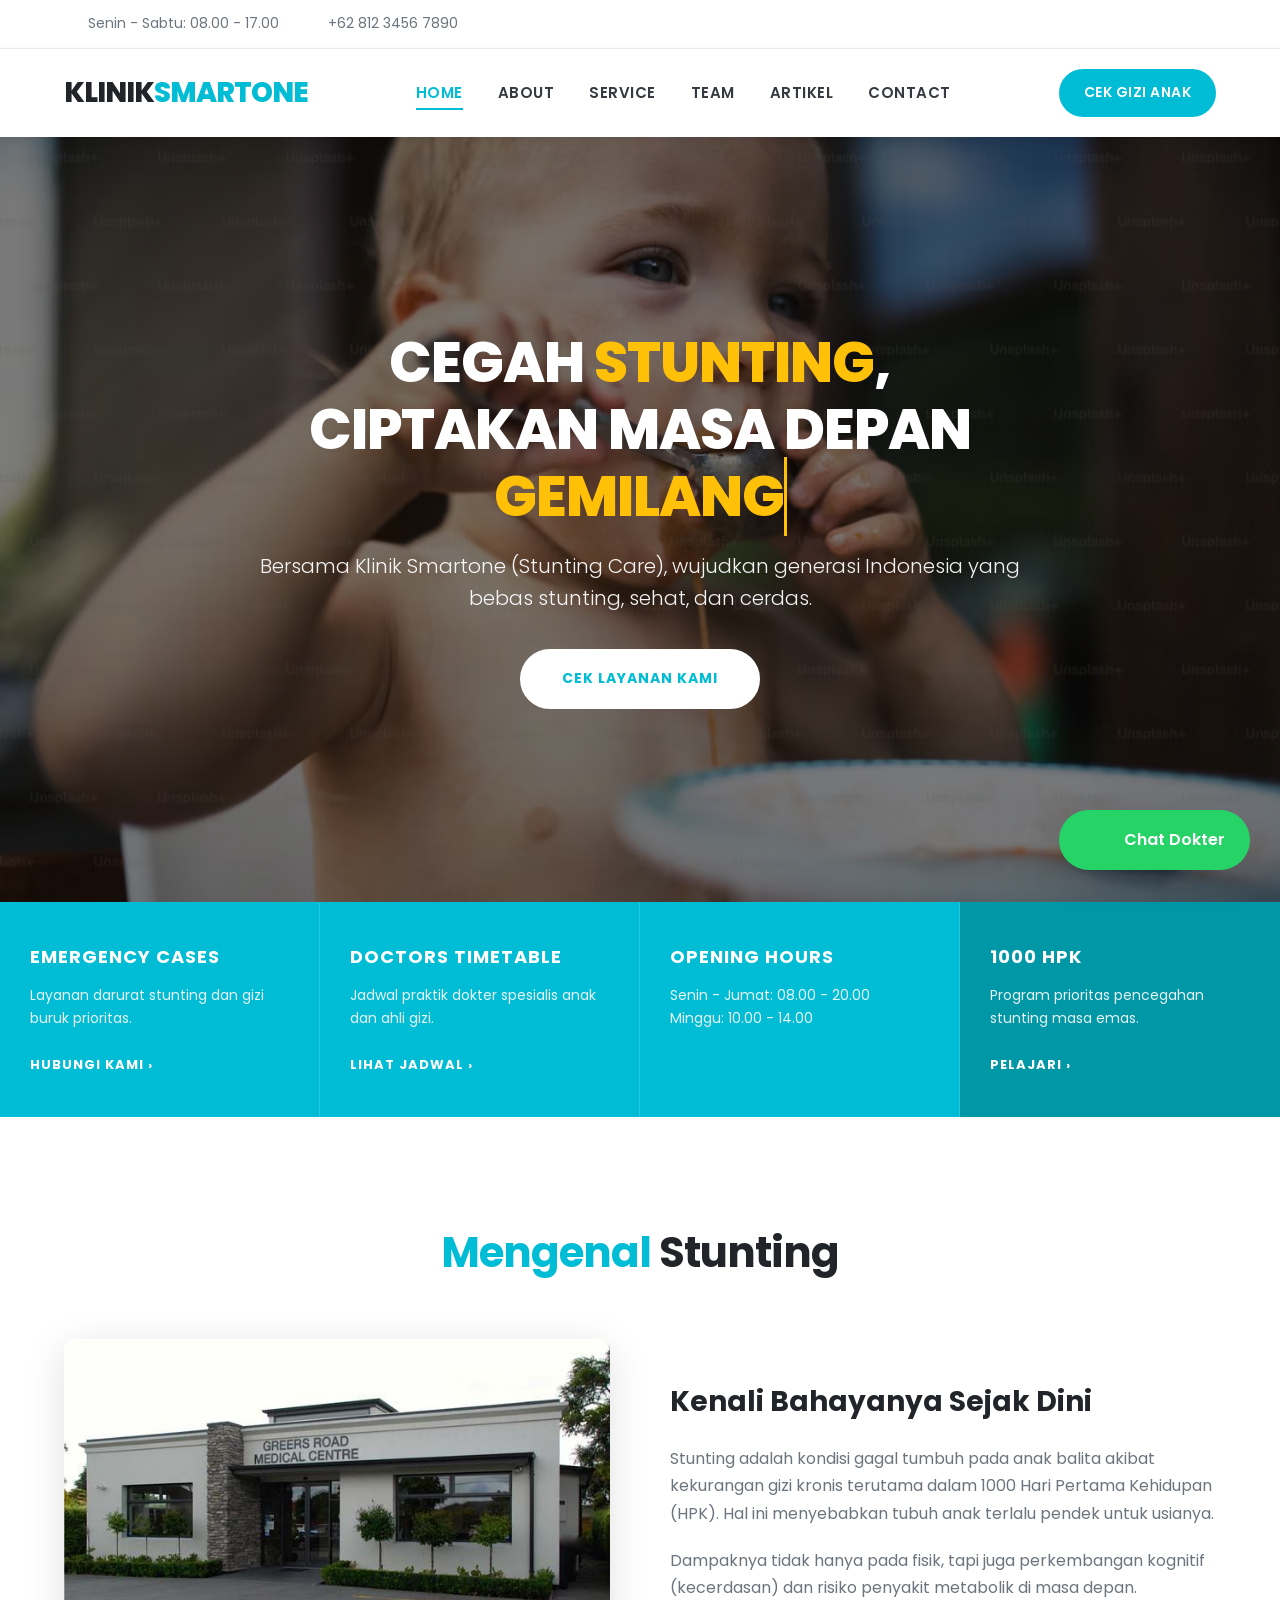
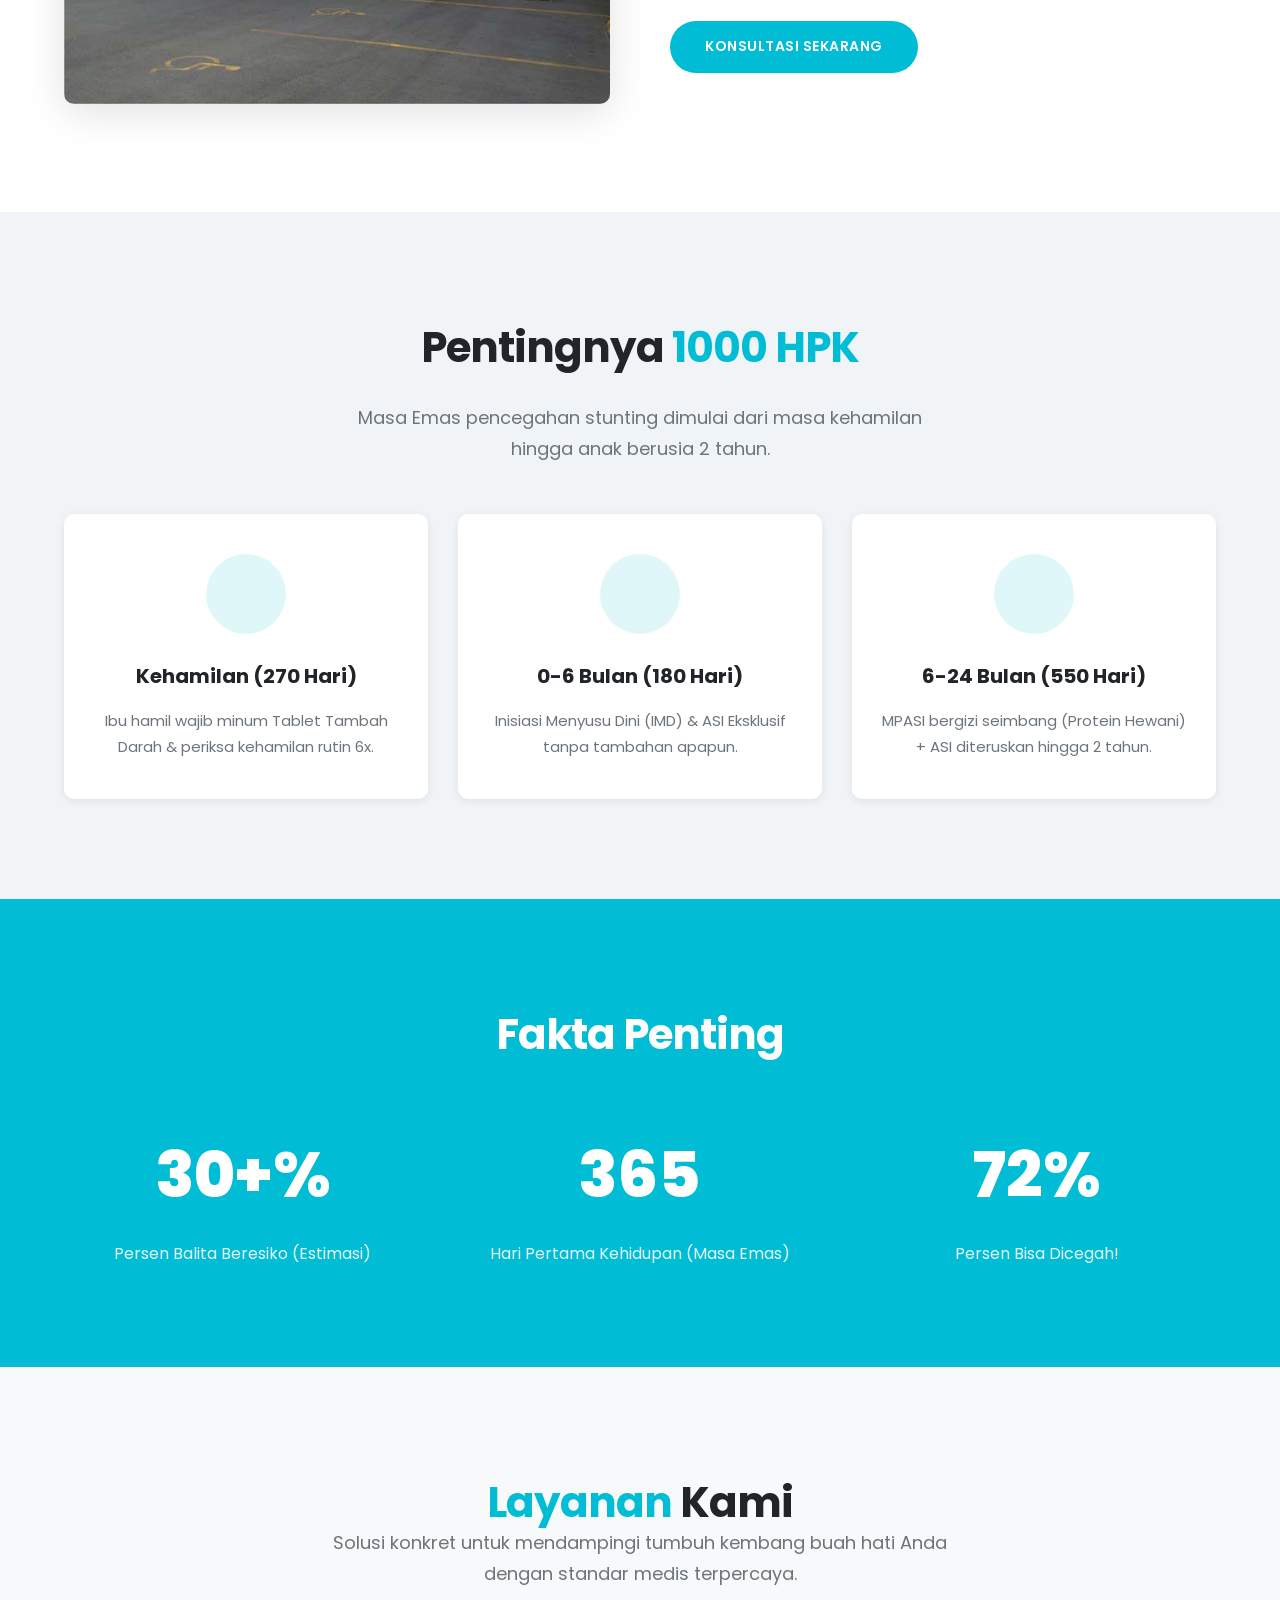
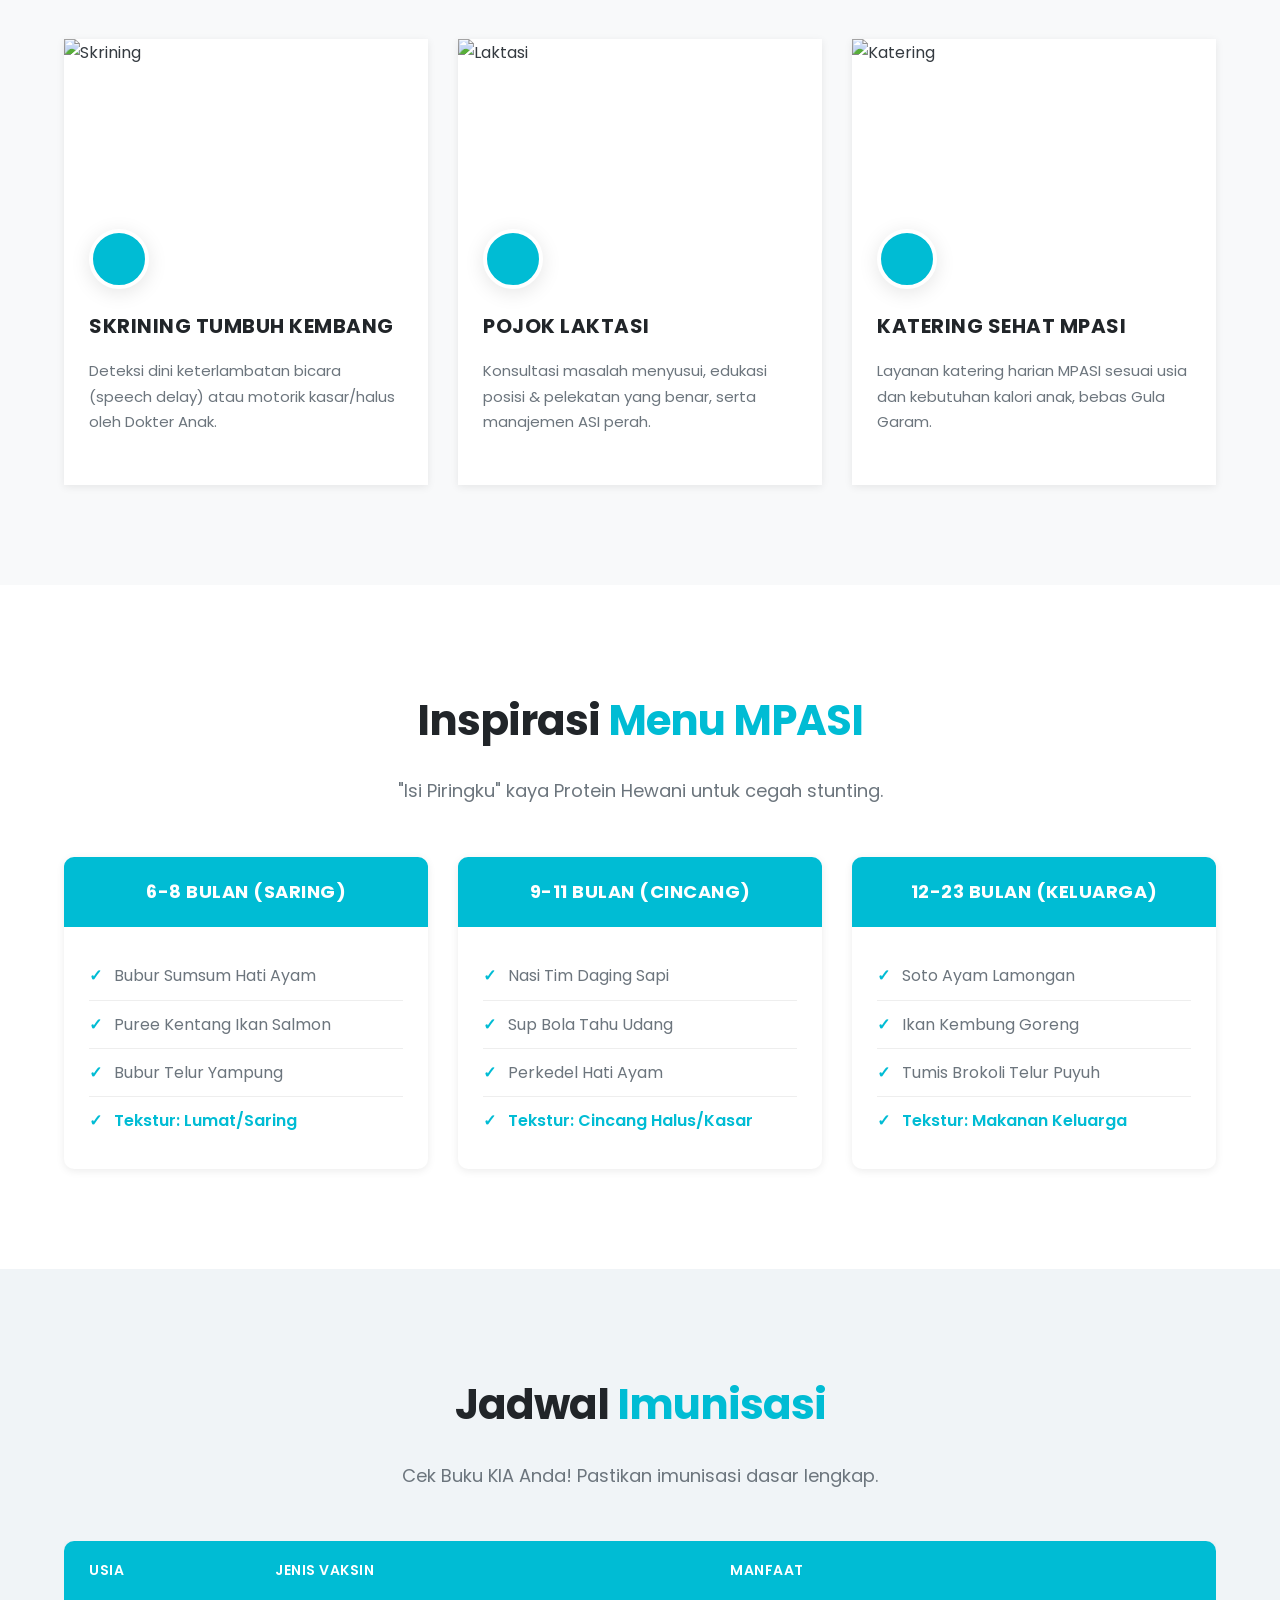
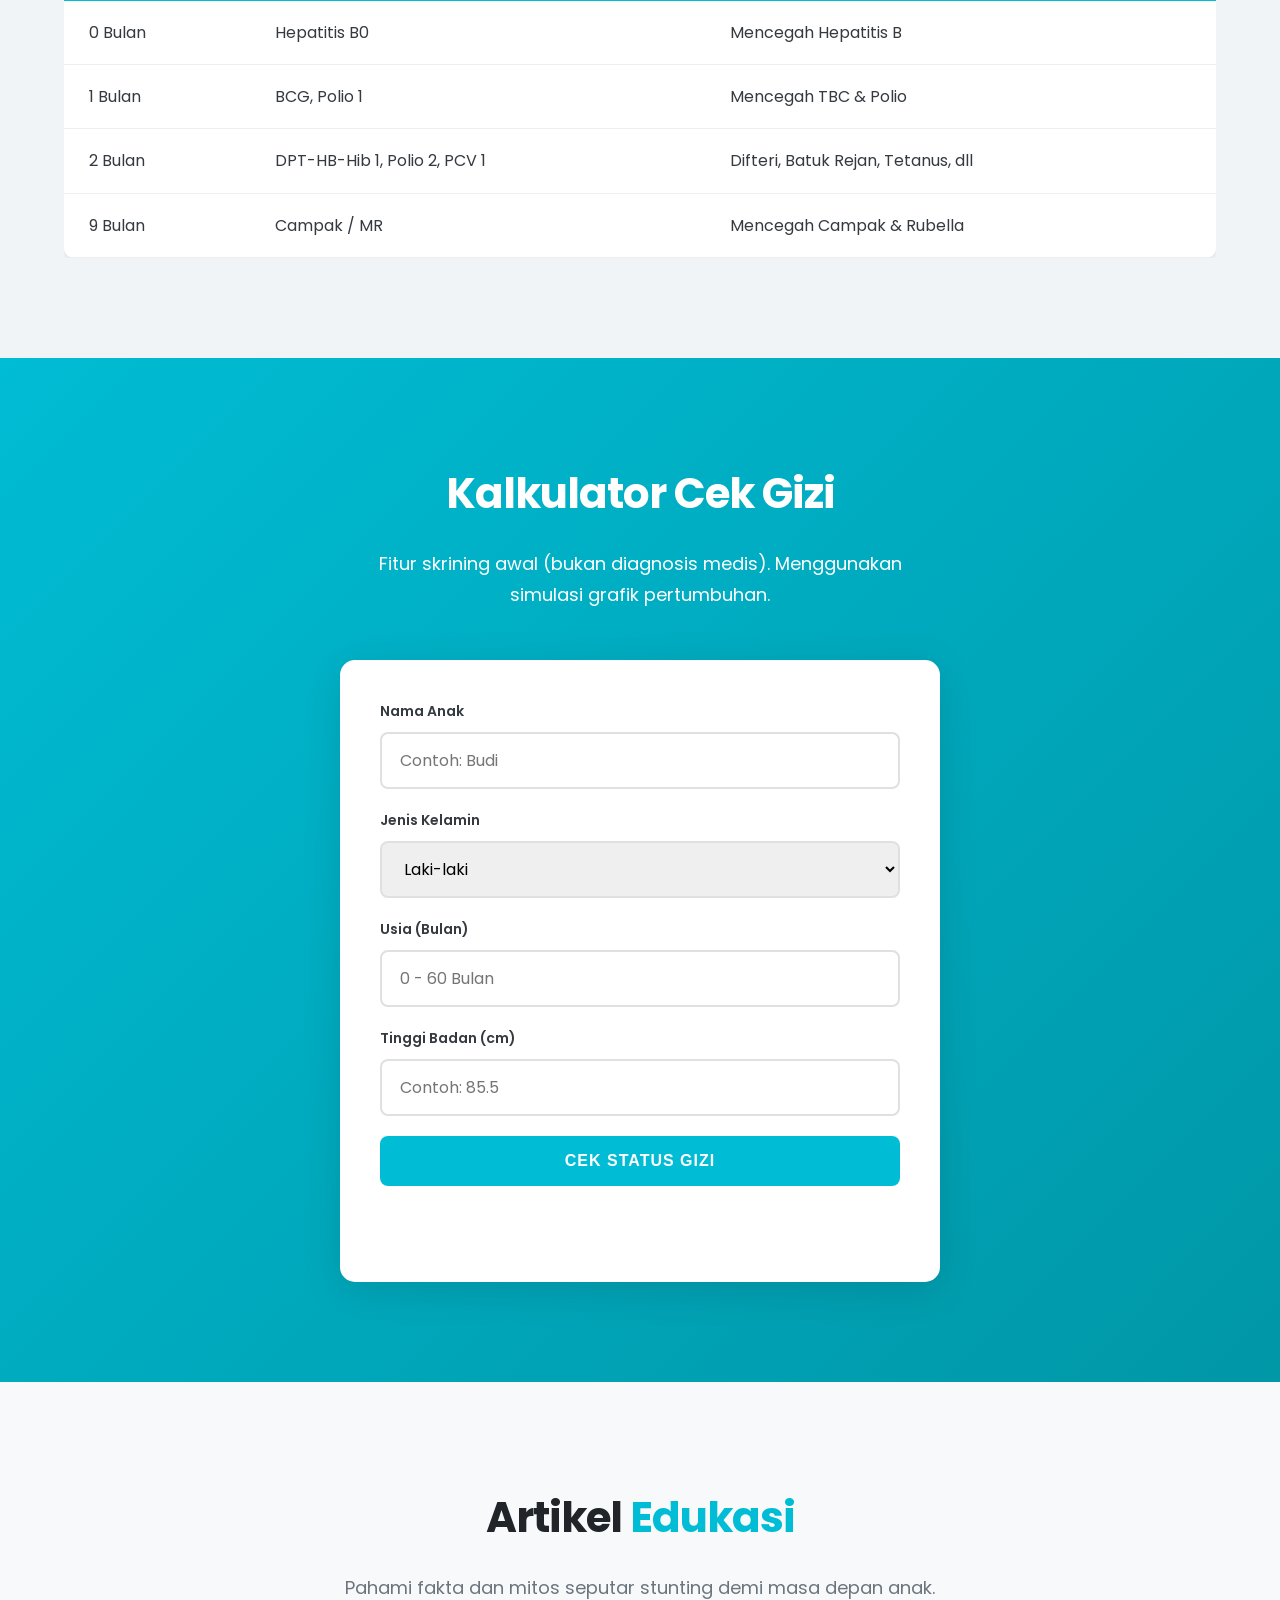
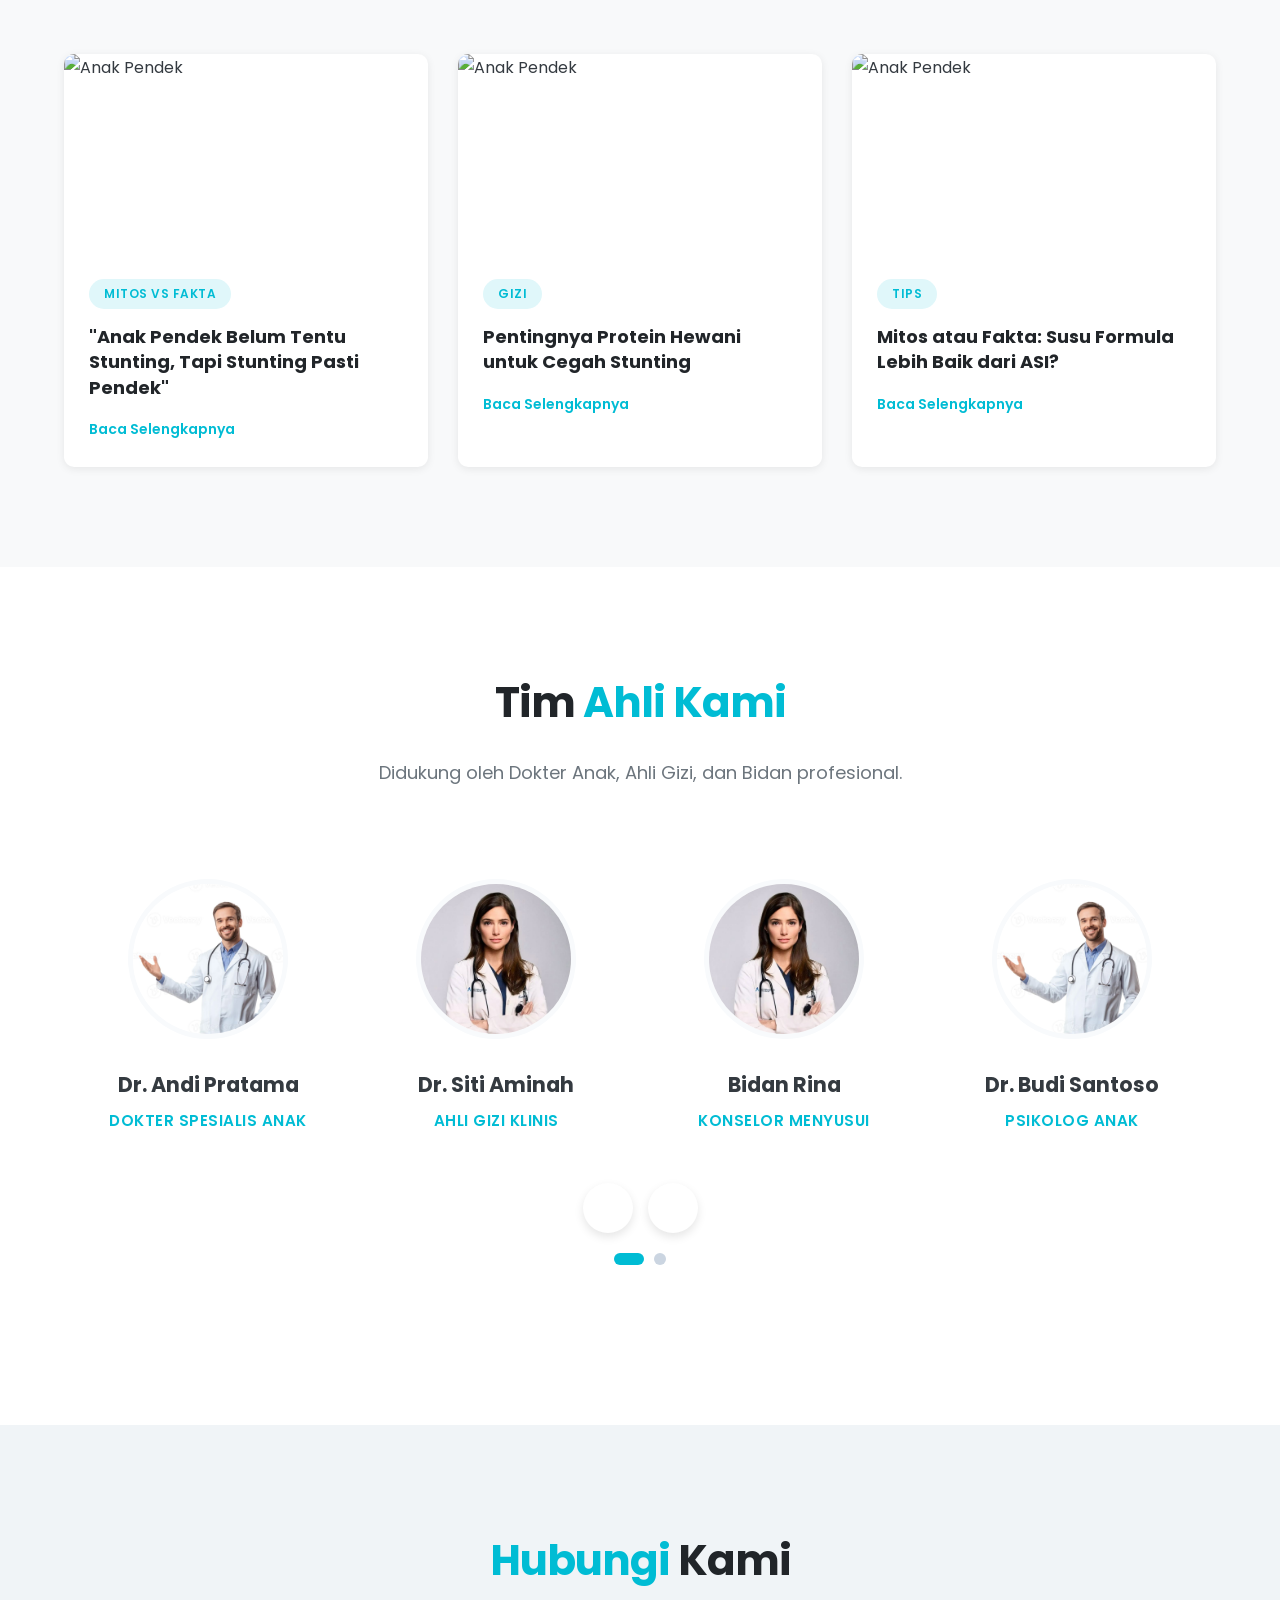
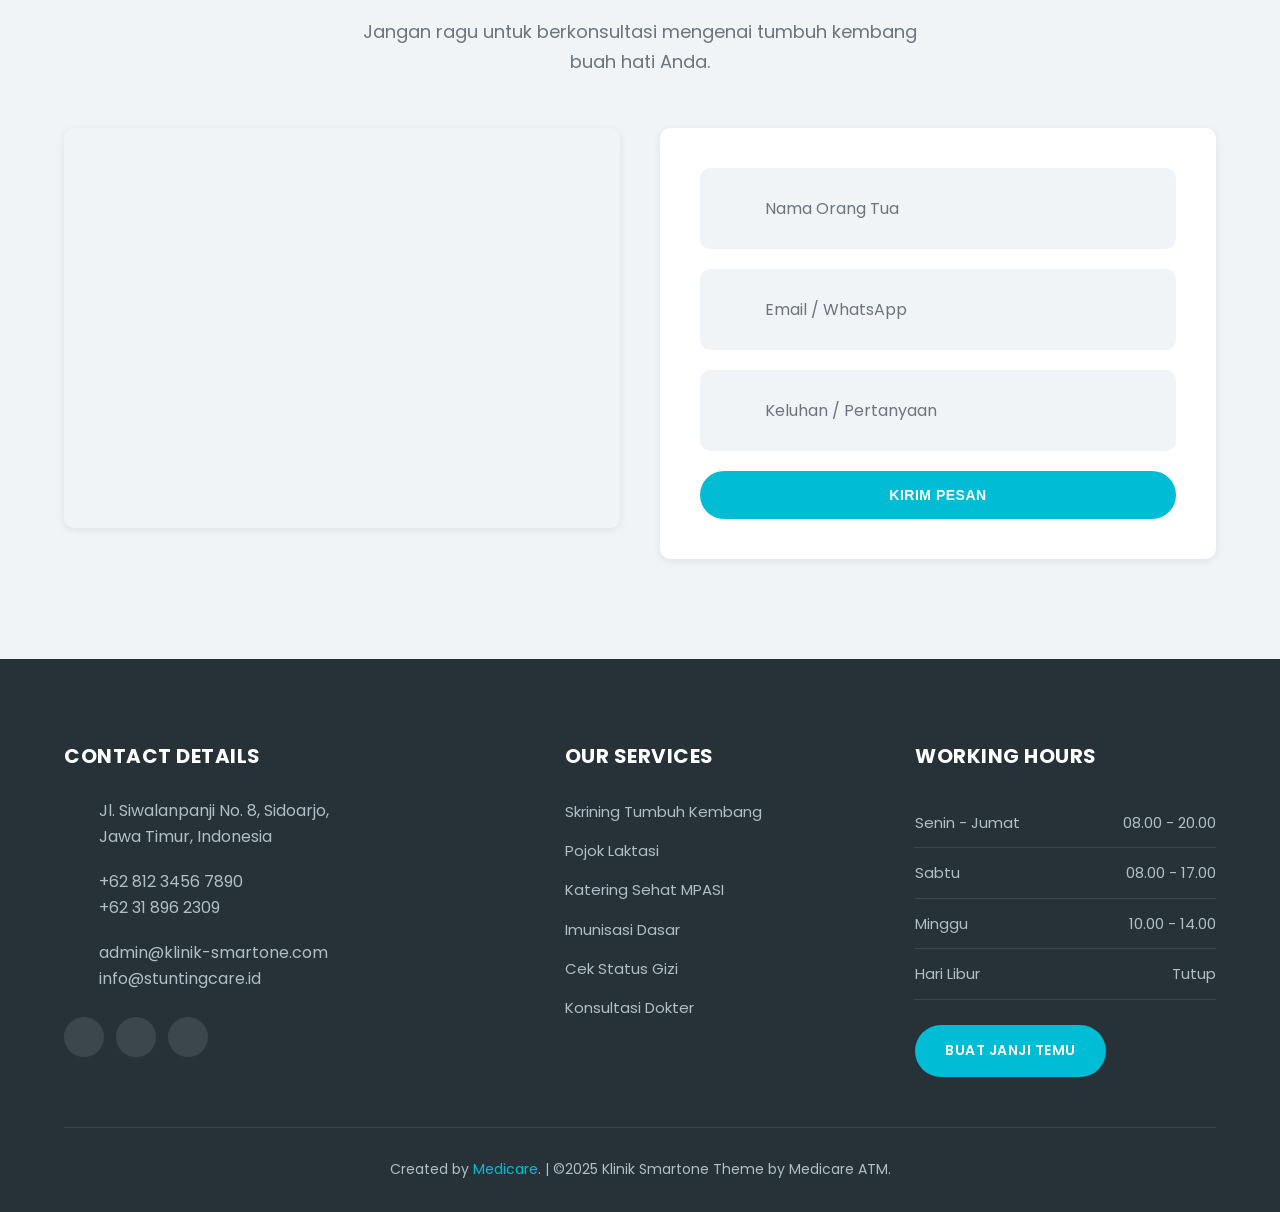
==== commit fec1aa8b: "rubah" ====
--- a/index.html
+++ b/index.html
@@ -1,4 +1,3 @@
-
 <!DOCTYPE html>
 <html lang="en">
 
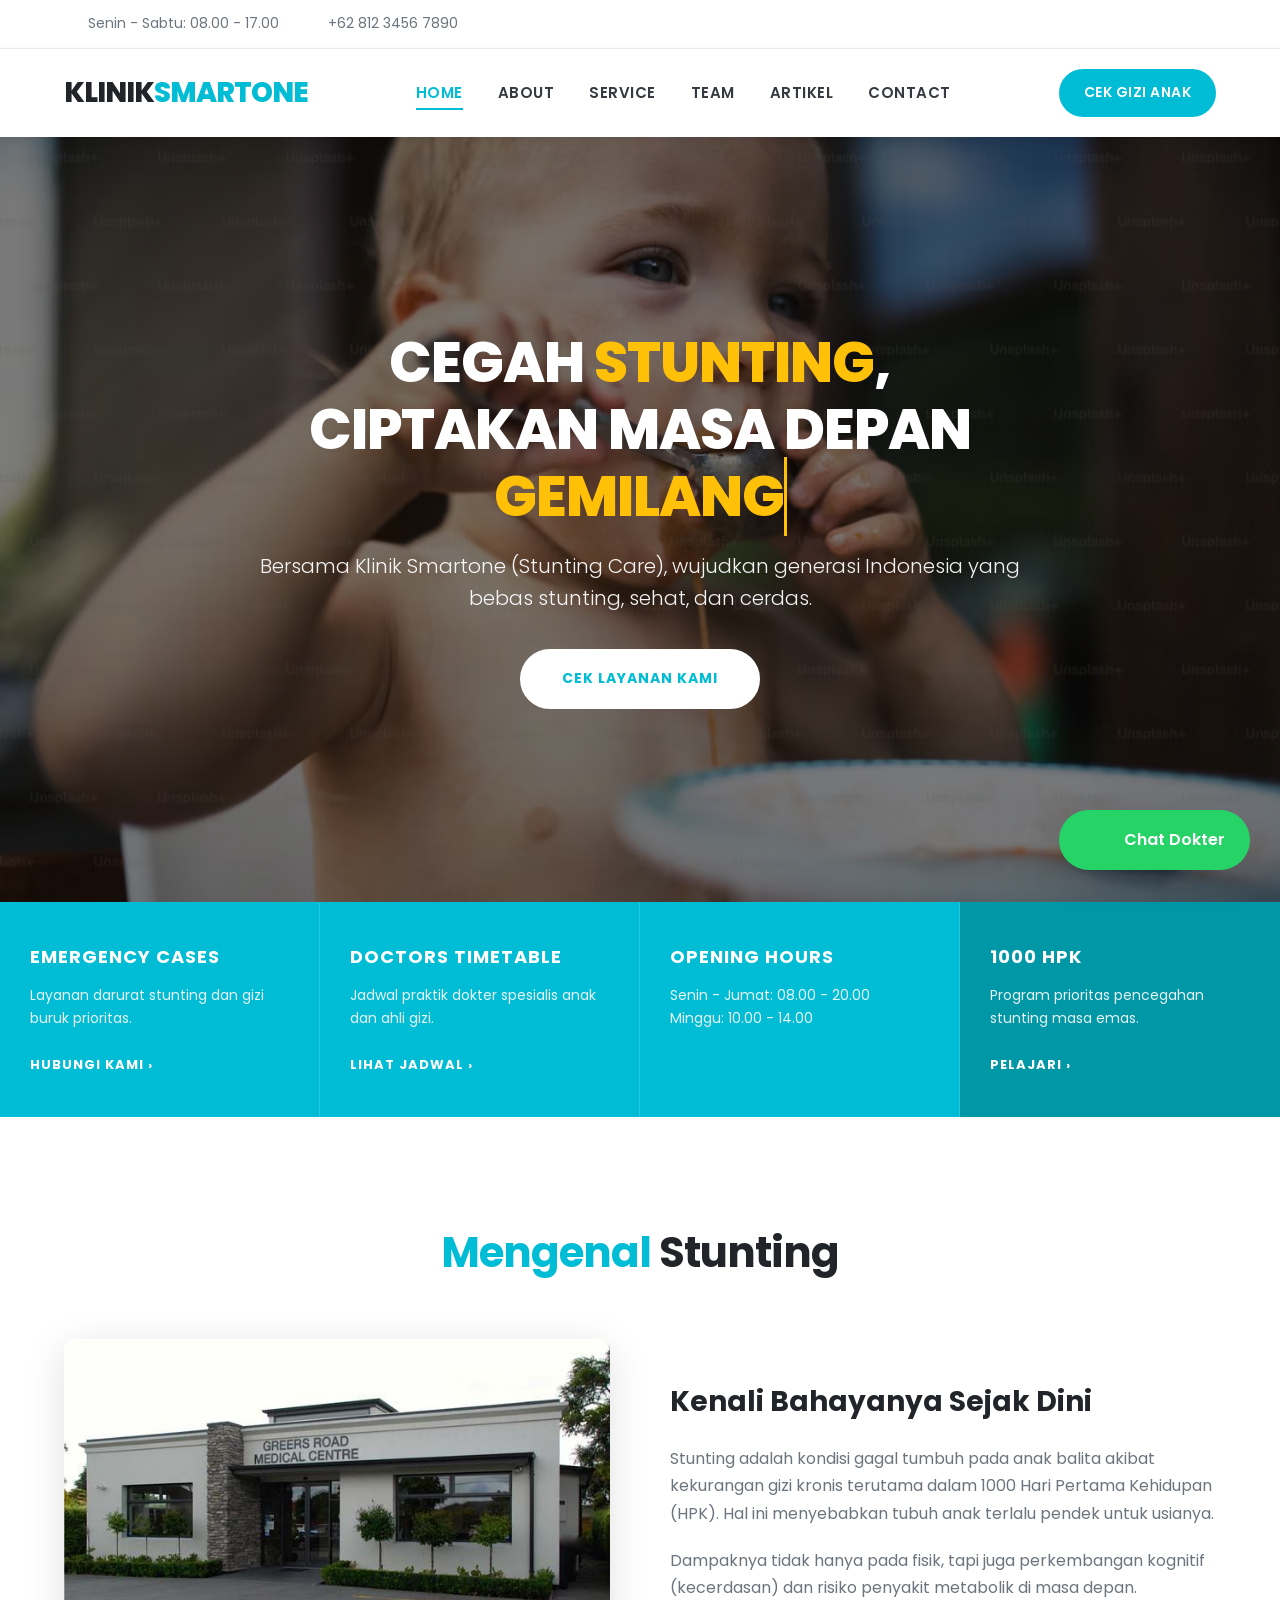
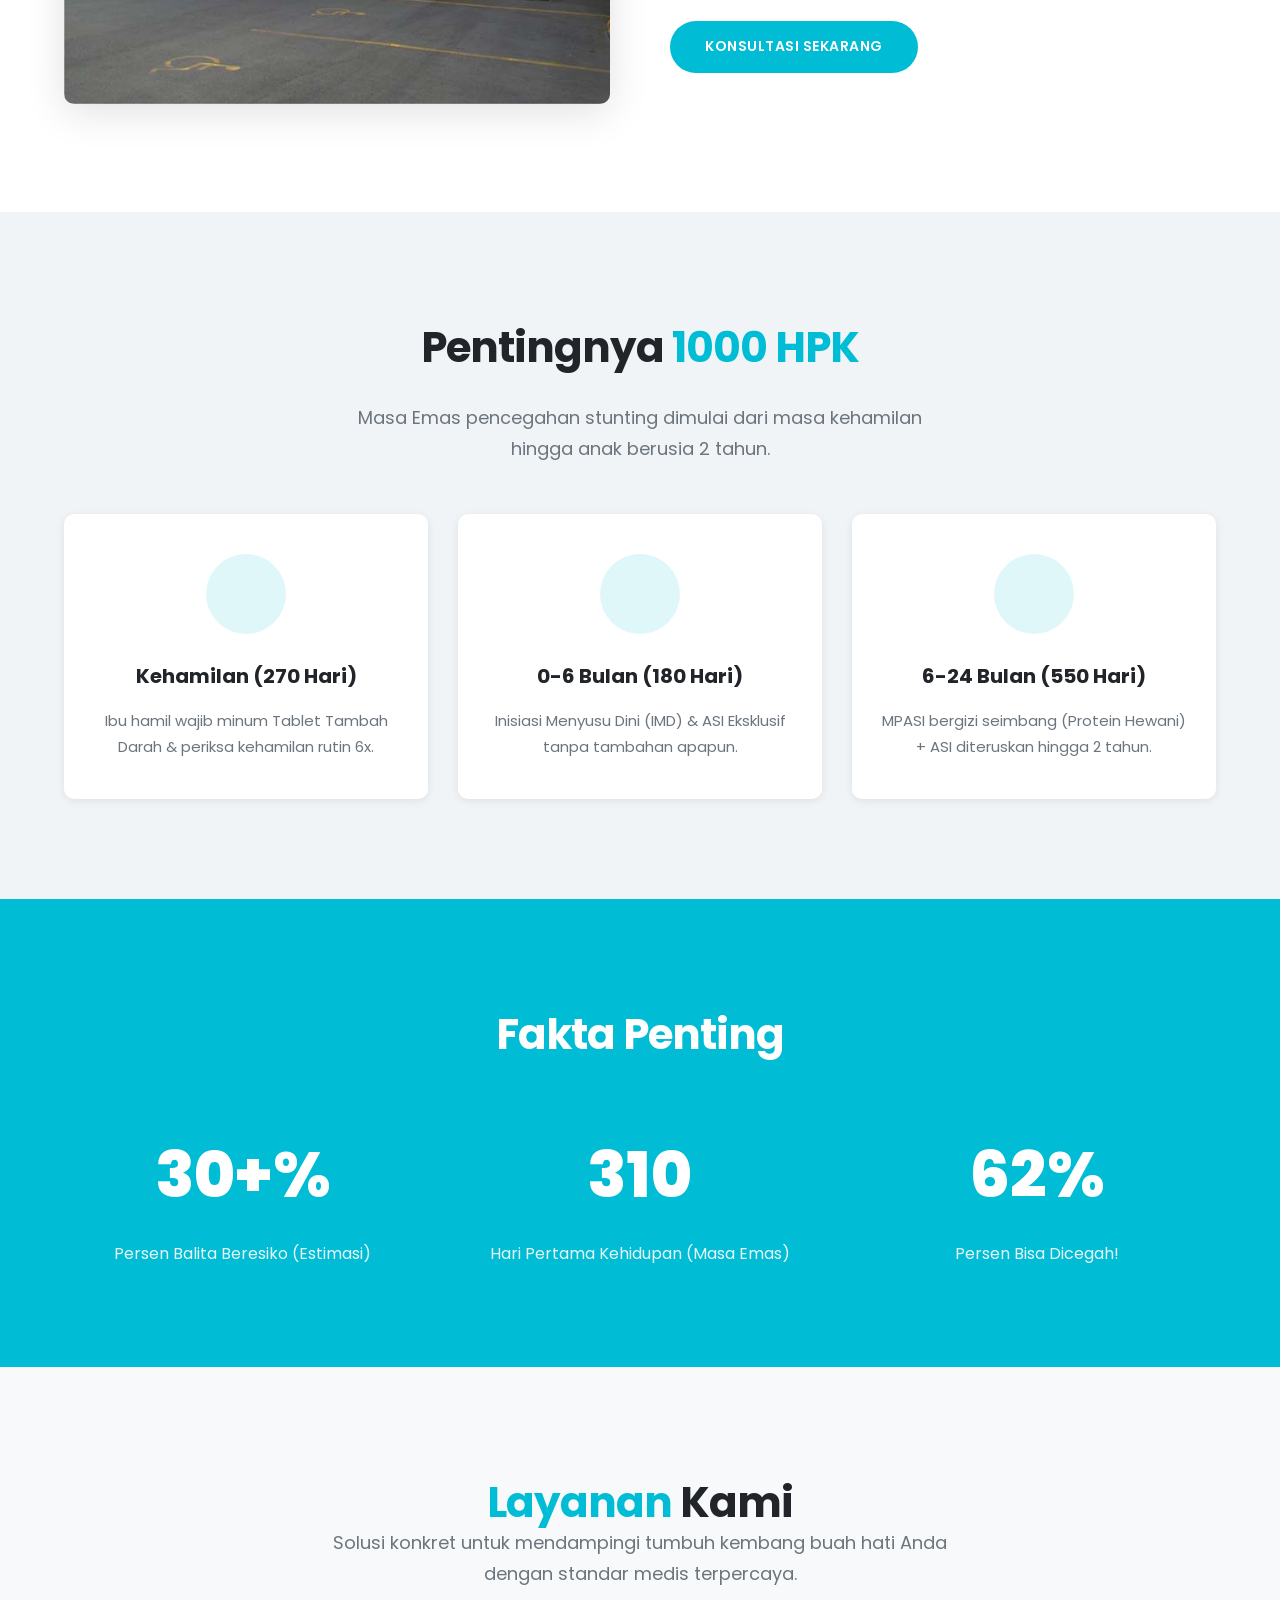
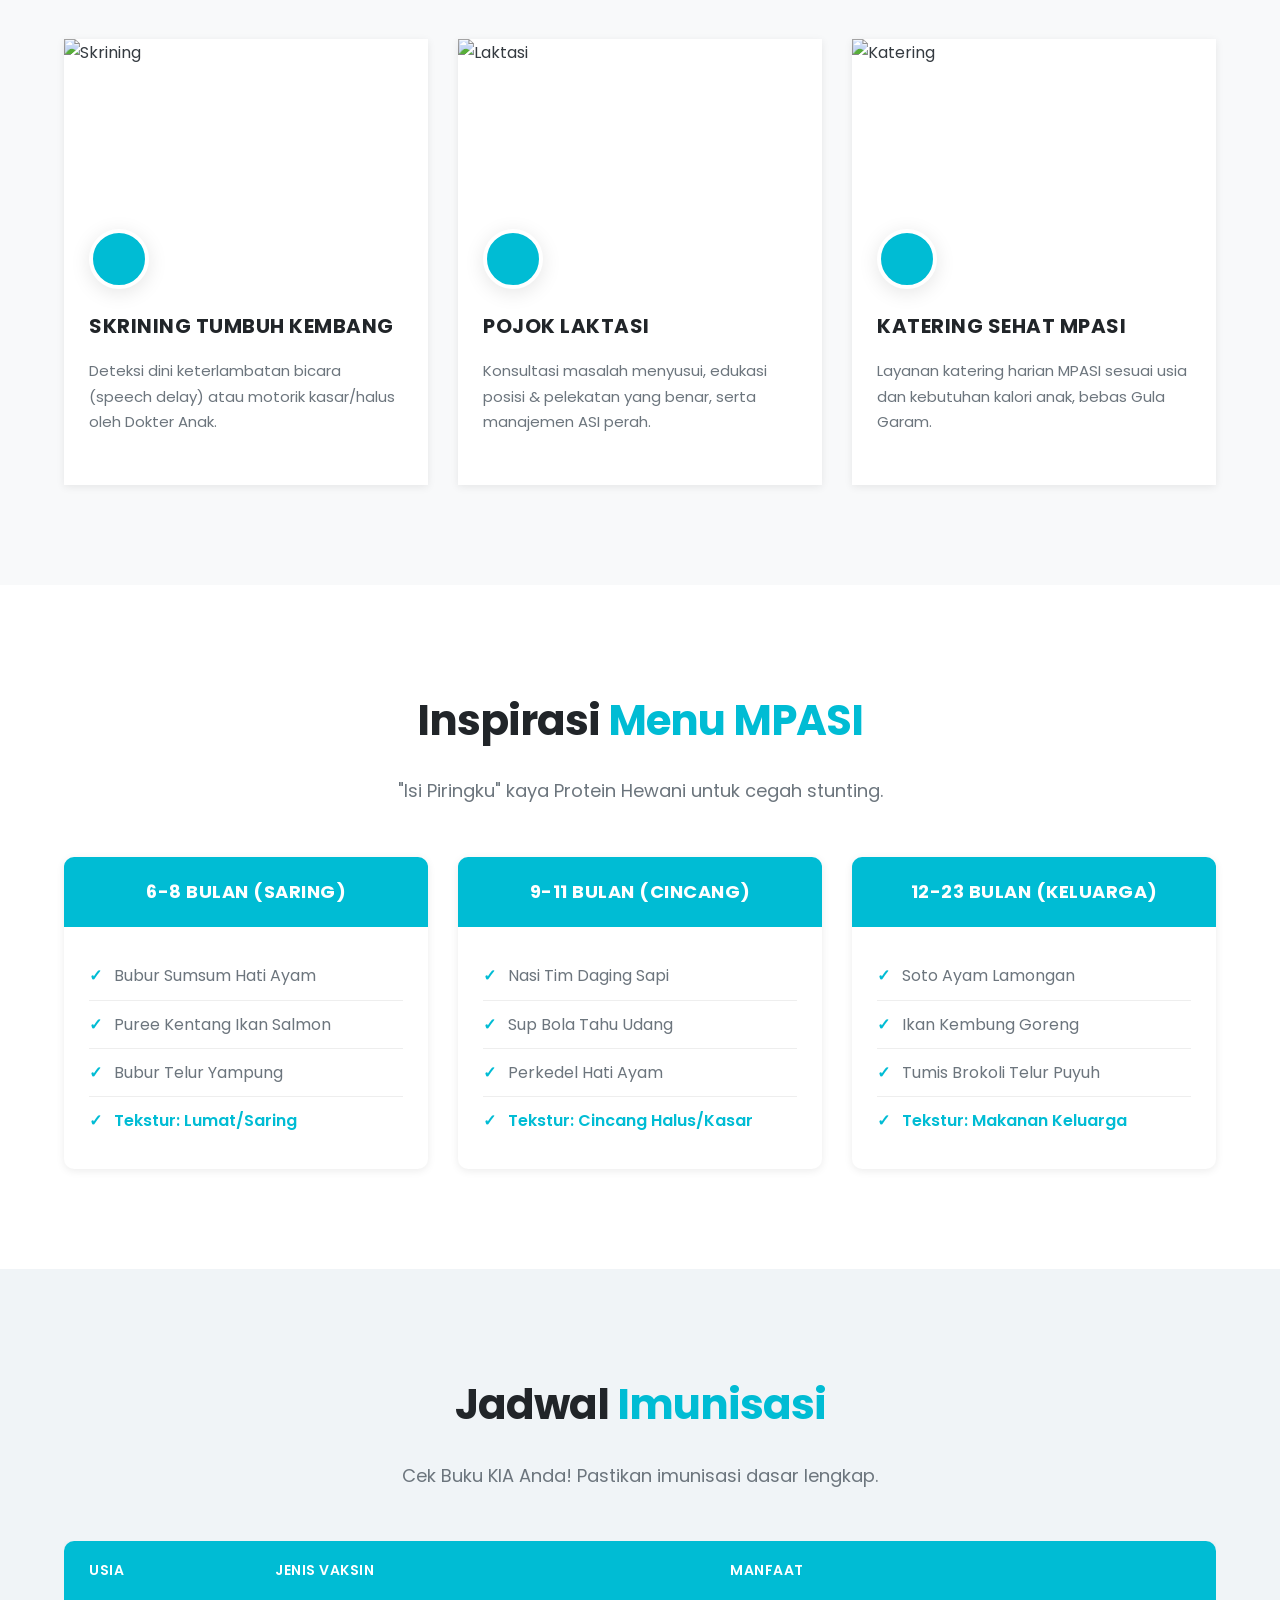
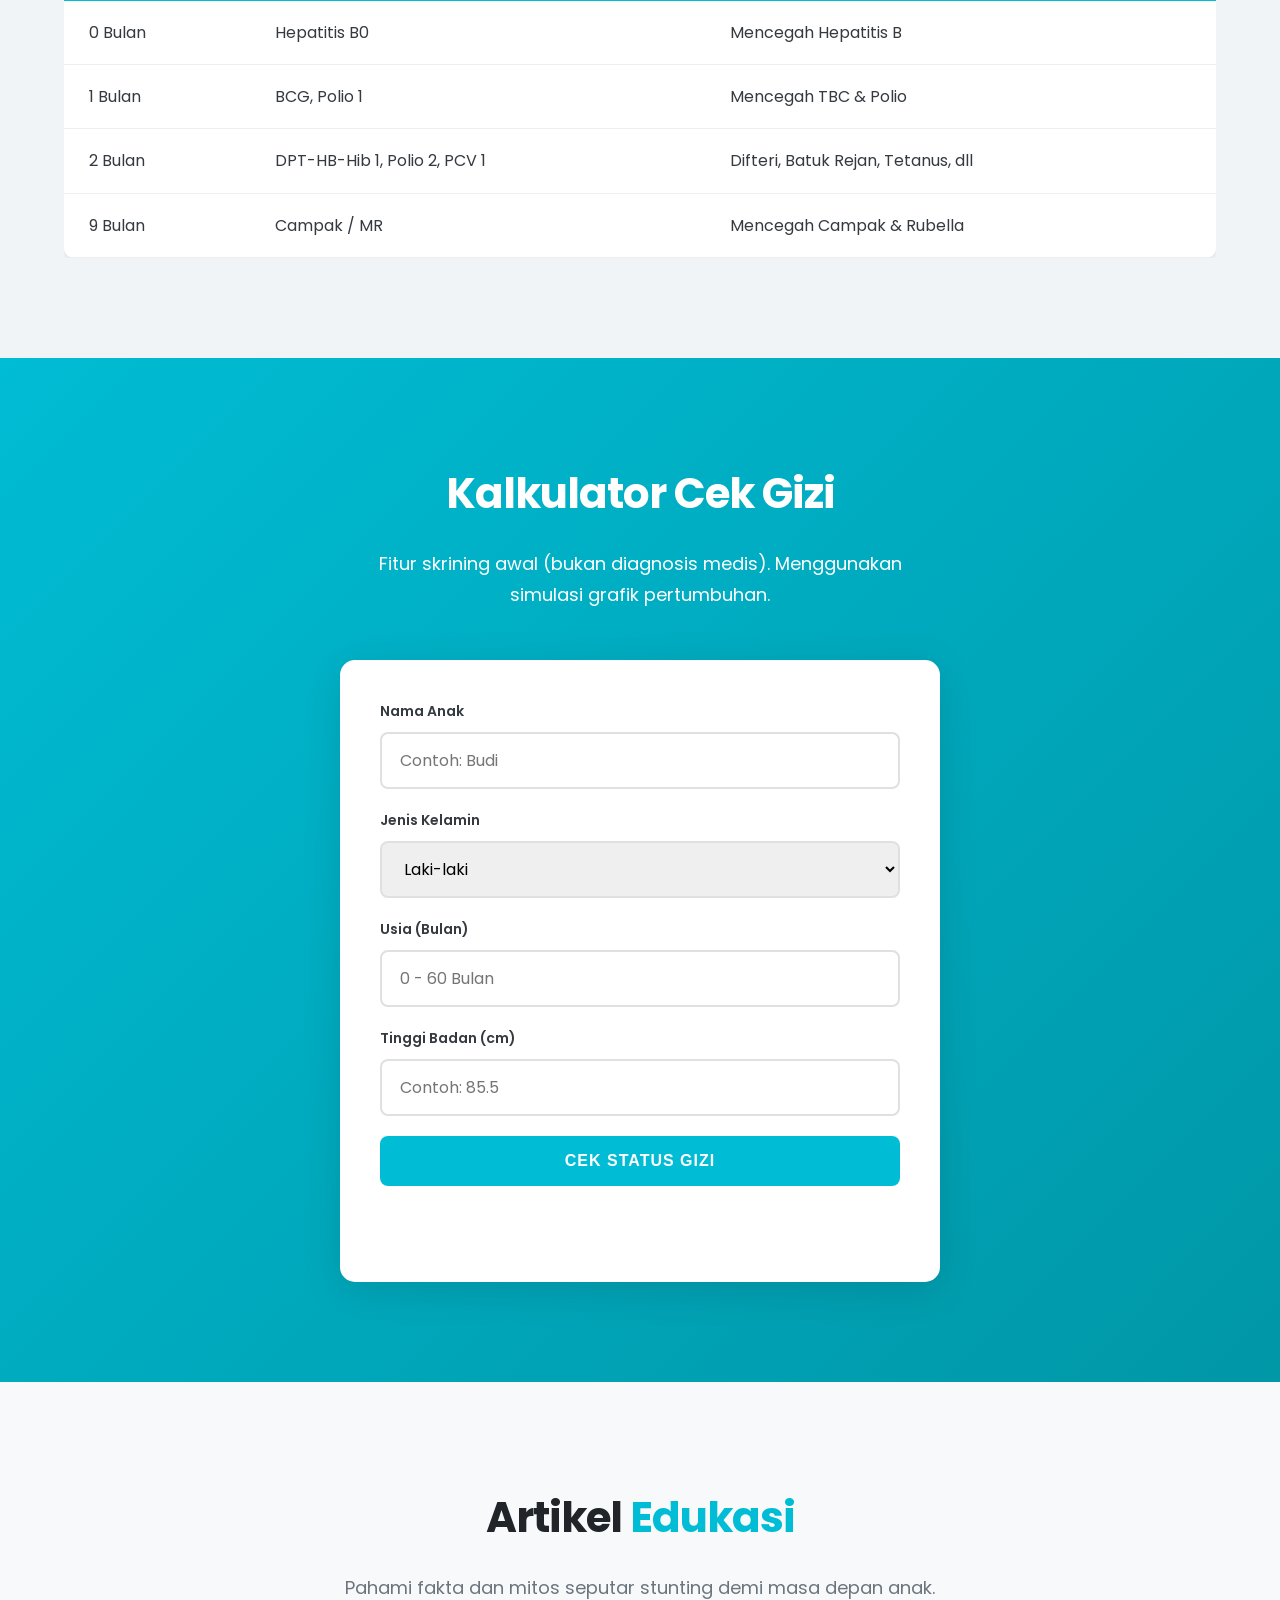
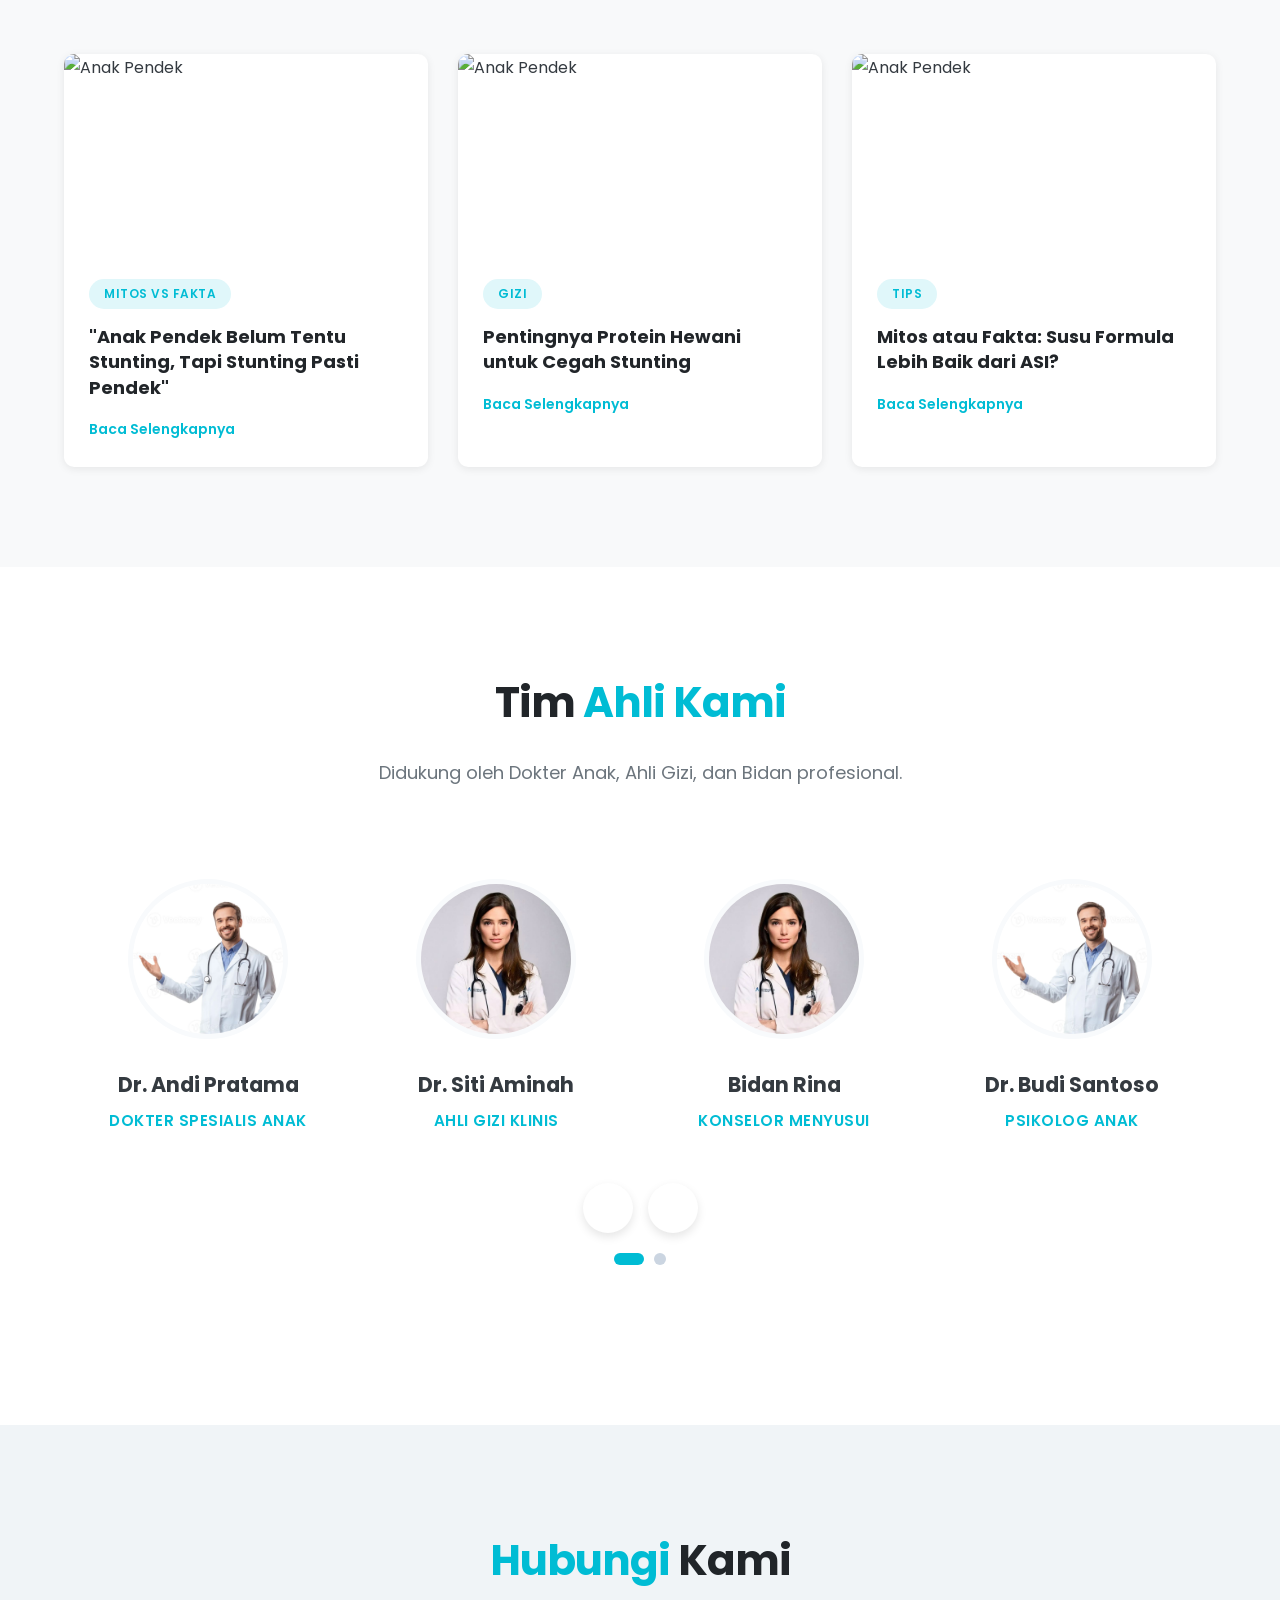
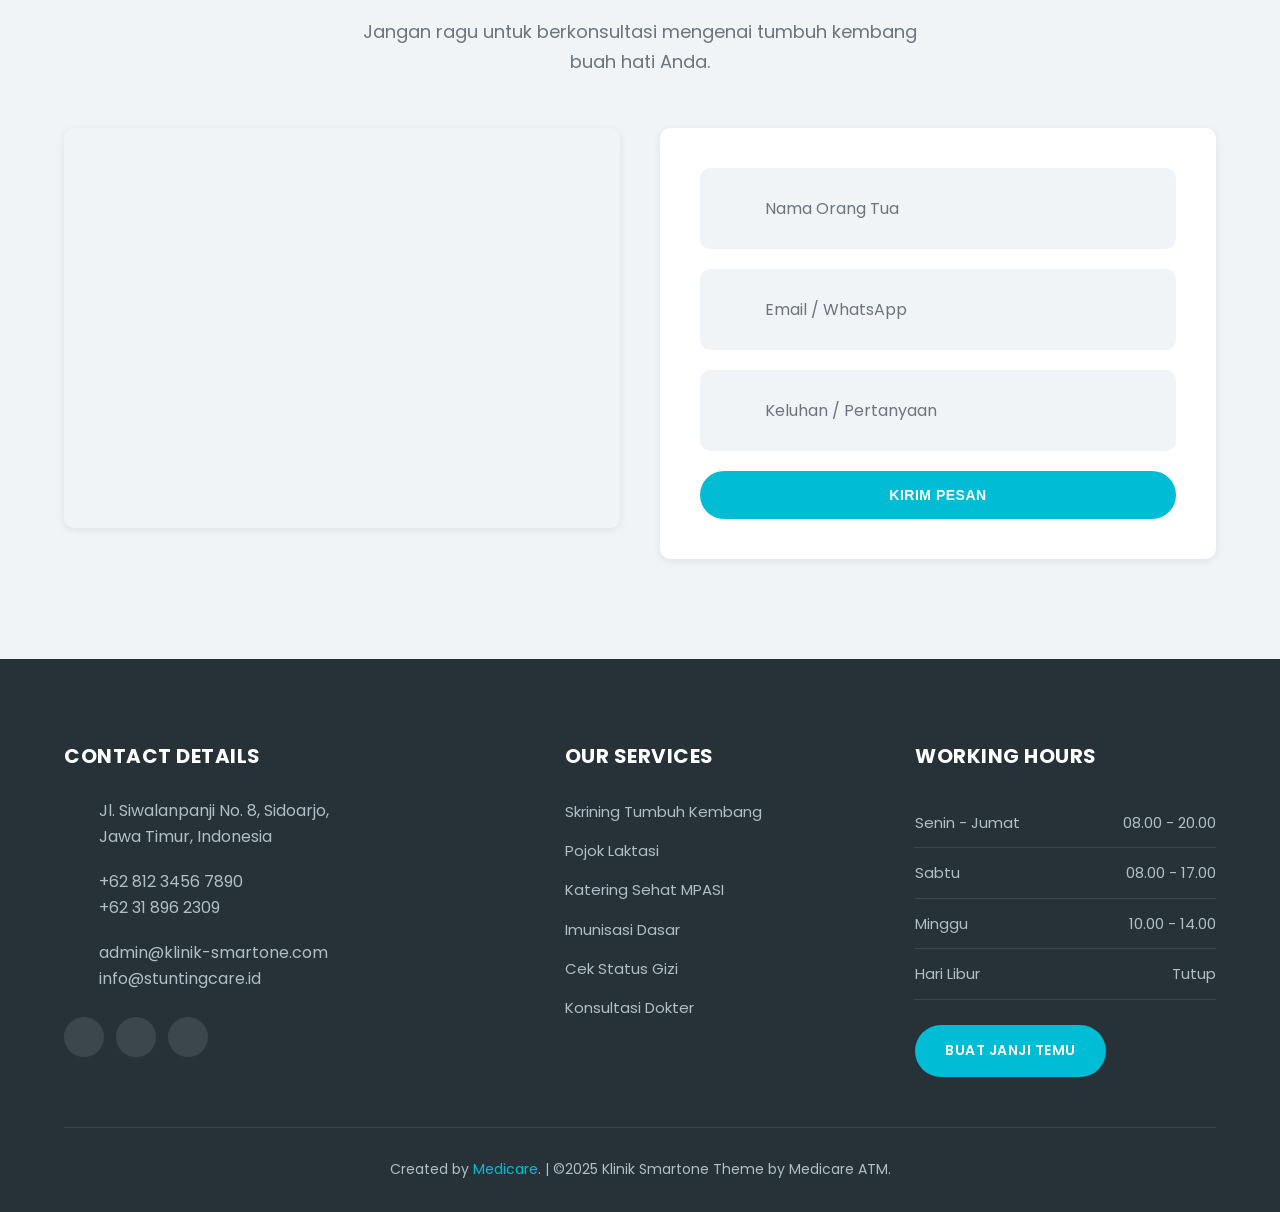
==== commit c826d65b: "change" ====
--- a/index.html
+++ b/index.html
@@ -539,6 +539,7 @@
             <div id="doctorList" class="doctor-list" tabindex="0" role="listbox" aria-label="Daftar dokter">
                 <!-- Dokter akan di-populate oleh JavaScript -->
             </div>
+            <div id="doctorPagination" class="doctor-pagination" aria-hidden="true">0/0</div>
 
             <!-- Shared Consultation Form (hidden until a doctor is selected) -->
             <div id="consultForm" class="consult-form cta-hidden" aria-hidden="true">
--- a/css/style.css
+++ b/css/style.css
@@ -1183,16 +1183,25 @@
     display: flex;
     flex-direction: row; /* horizontal */
     gap: 20px;
-    margin: 10px 0 30px;
-    overflow-x: auto;
-    -webkit-overflow-scrolling: touch;
-    scroll-snap-type: x mandatory;
-    padding-bottom: 6px; /* space for scrollbar */
-    cursor: grab;
-}
-
-.doctor-list.dragging {
-    cursor: grabbing;
+		margin: 10px 0 10px;
+		overflow-x: auto;
+		-webkit-overflow-scrolling: touch;
+		scroll-snap-type: x mandatory;
+		/* hide native scrollbar while retaining scroll behavior */
+		-ms-overflow-style: none;  /* IE and Edge */
+		scrollbar-width: none; /* Firefox */
+		cursor: grab;
+	}
+
+	/* hide webkit scrollbar */
+	.doctor-list::-webkit-scrollbar { display: none; }
+
+	.doctor-pagination {
+		text-align: center;
+		font-size: 14px;
+		color: var(--dark-gray);
+		margin-bottom: 18px;
+		font-weight: 600;
 }
 
 /* Make each doctor occupy one full slide of the modal */
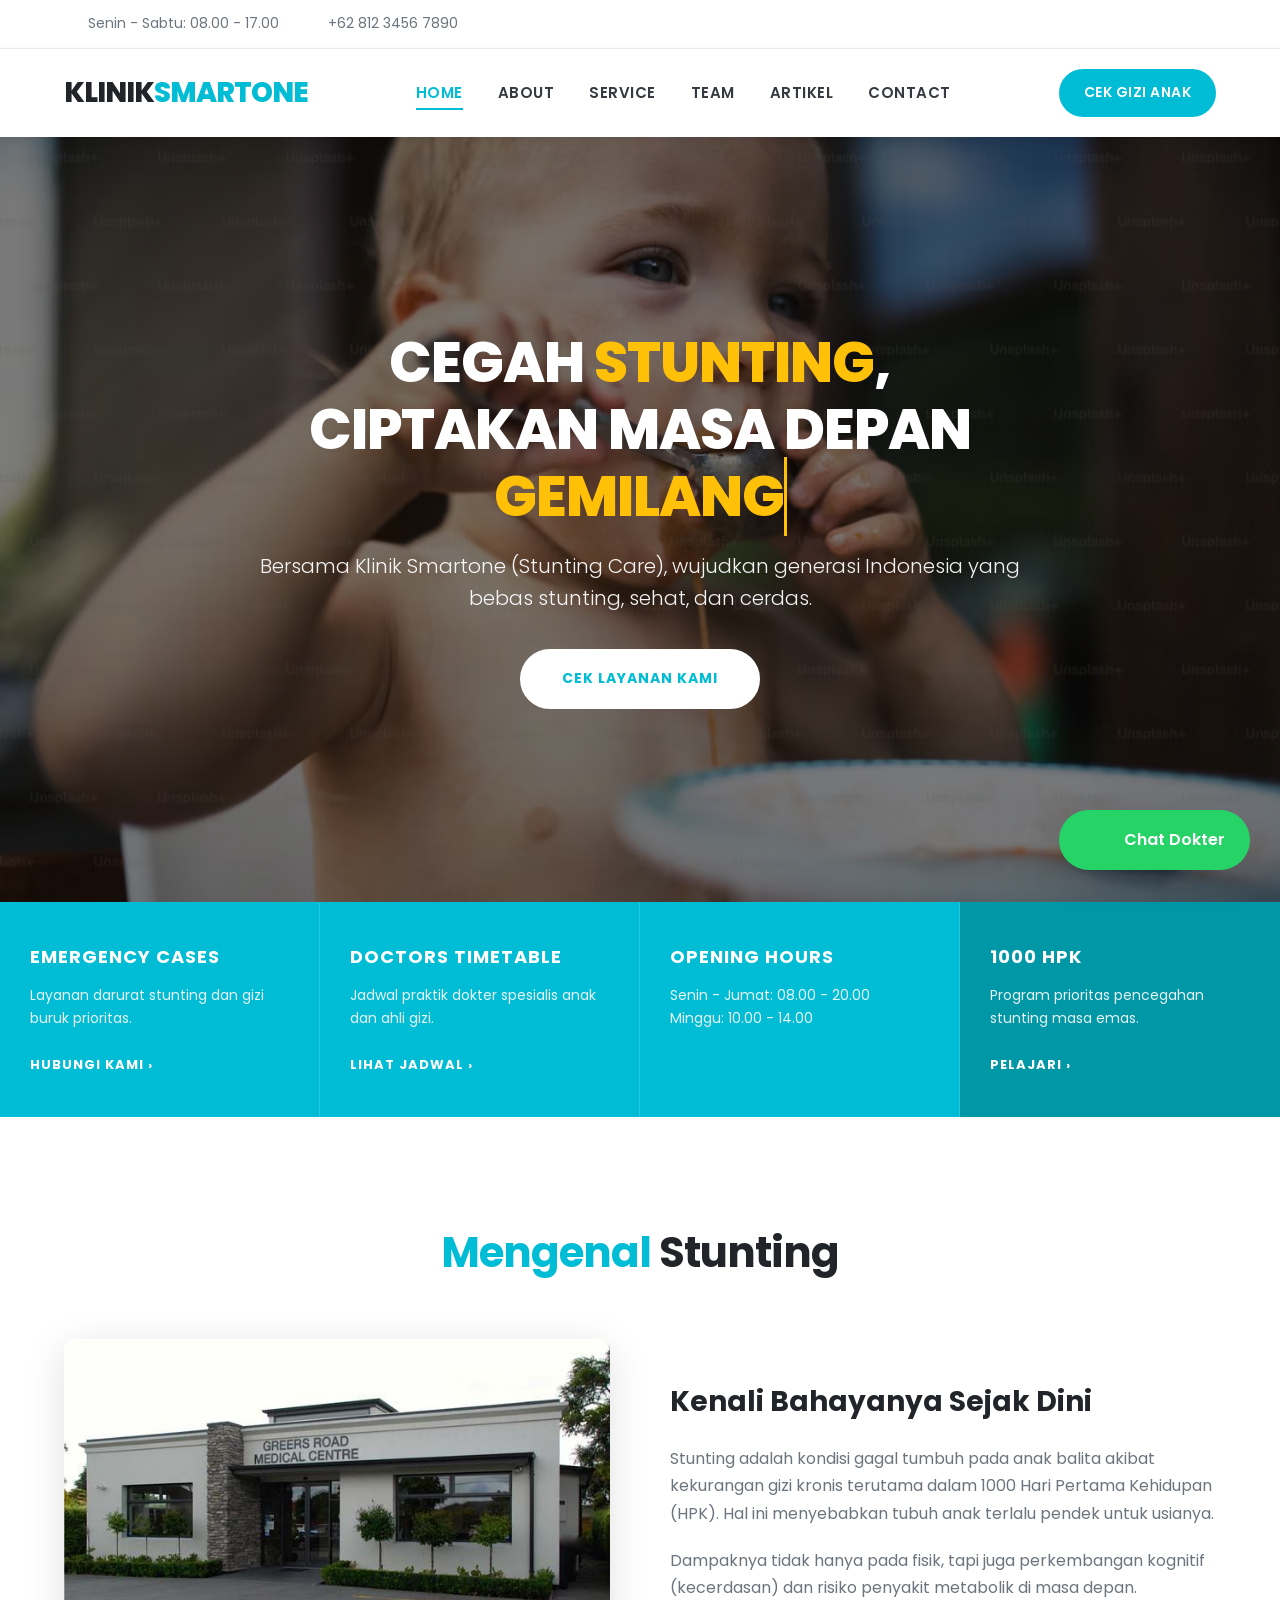
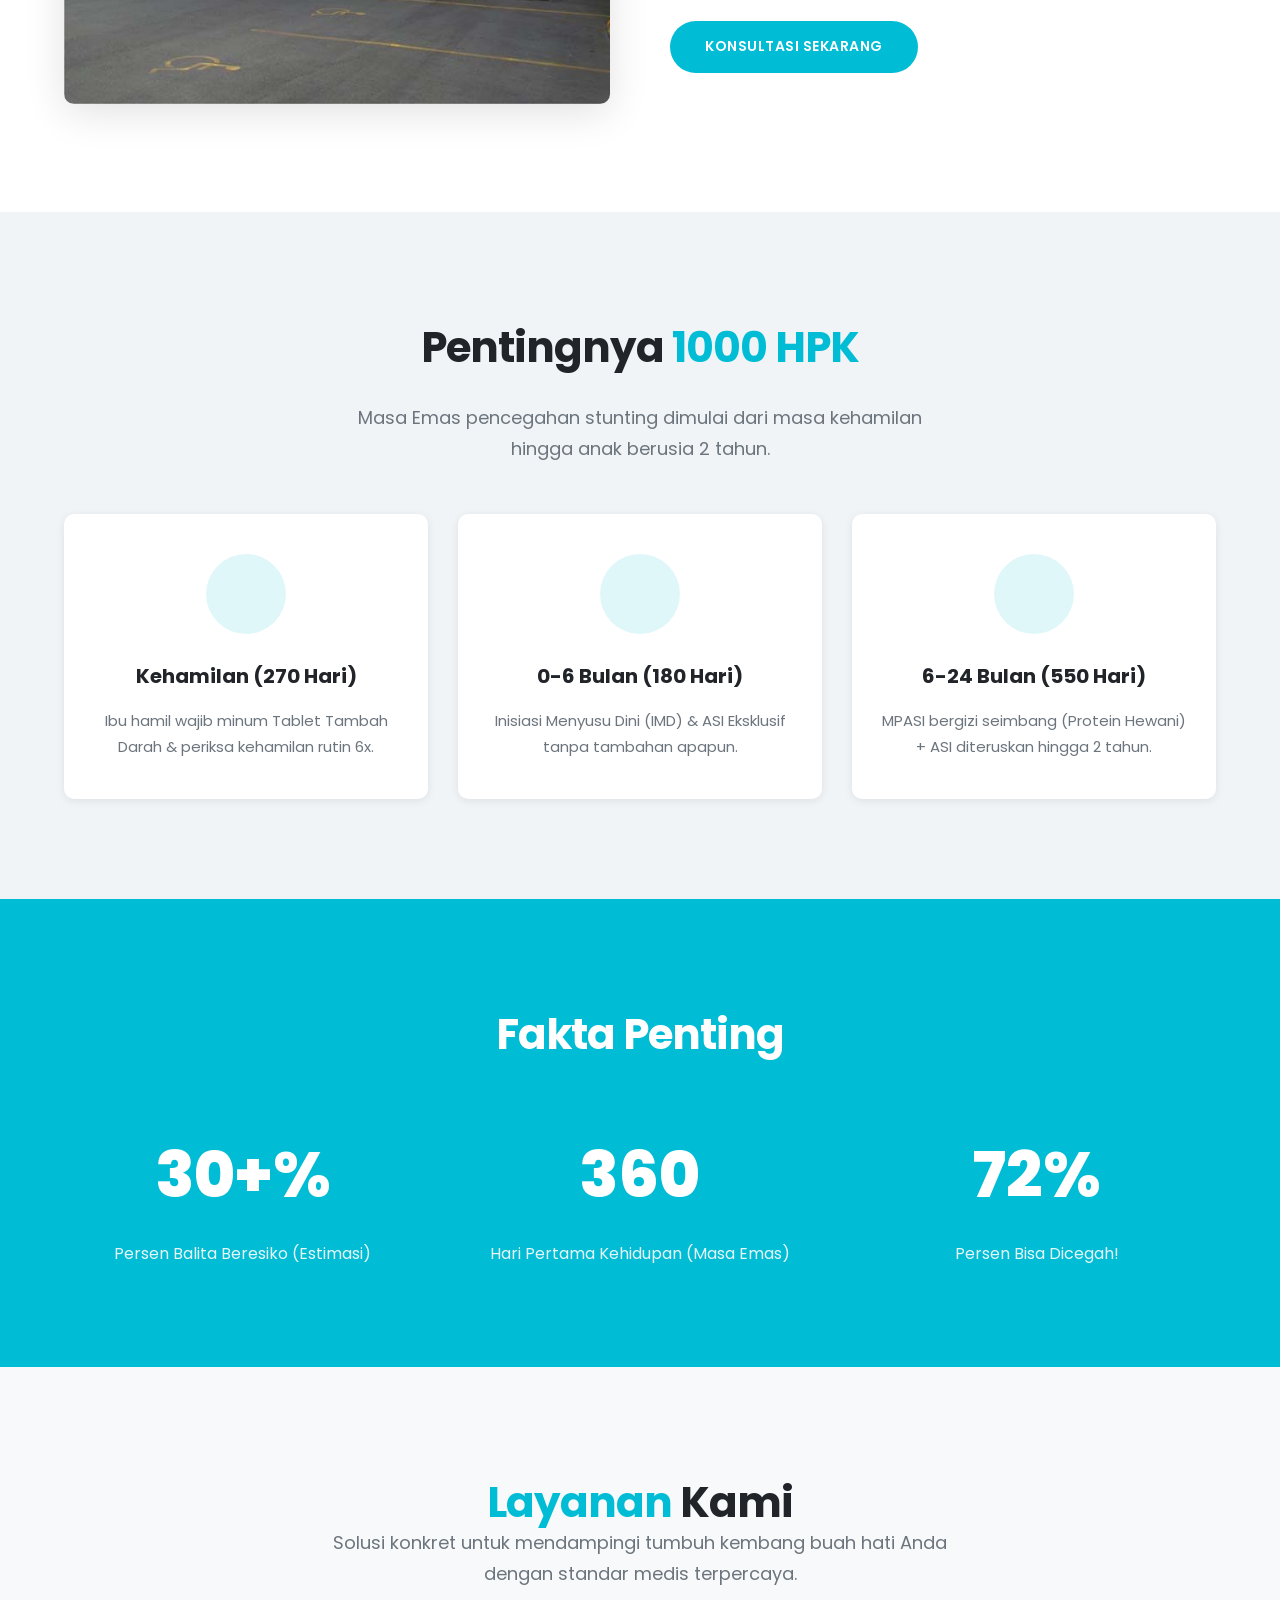
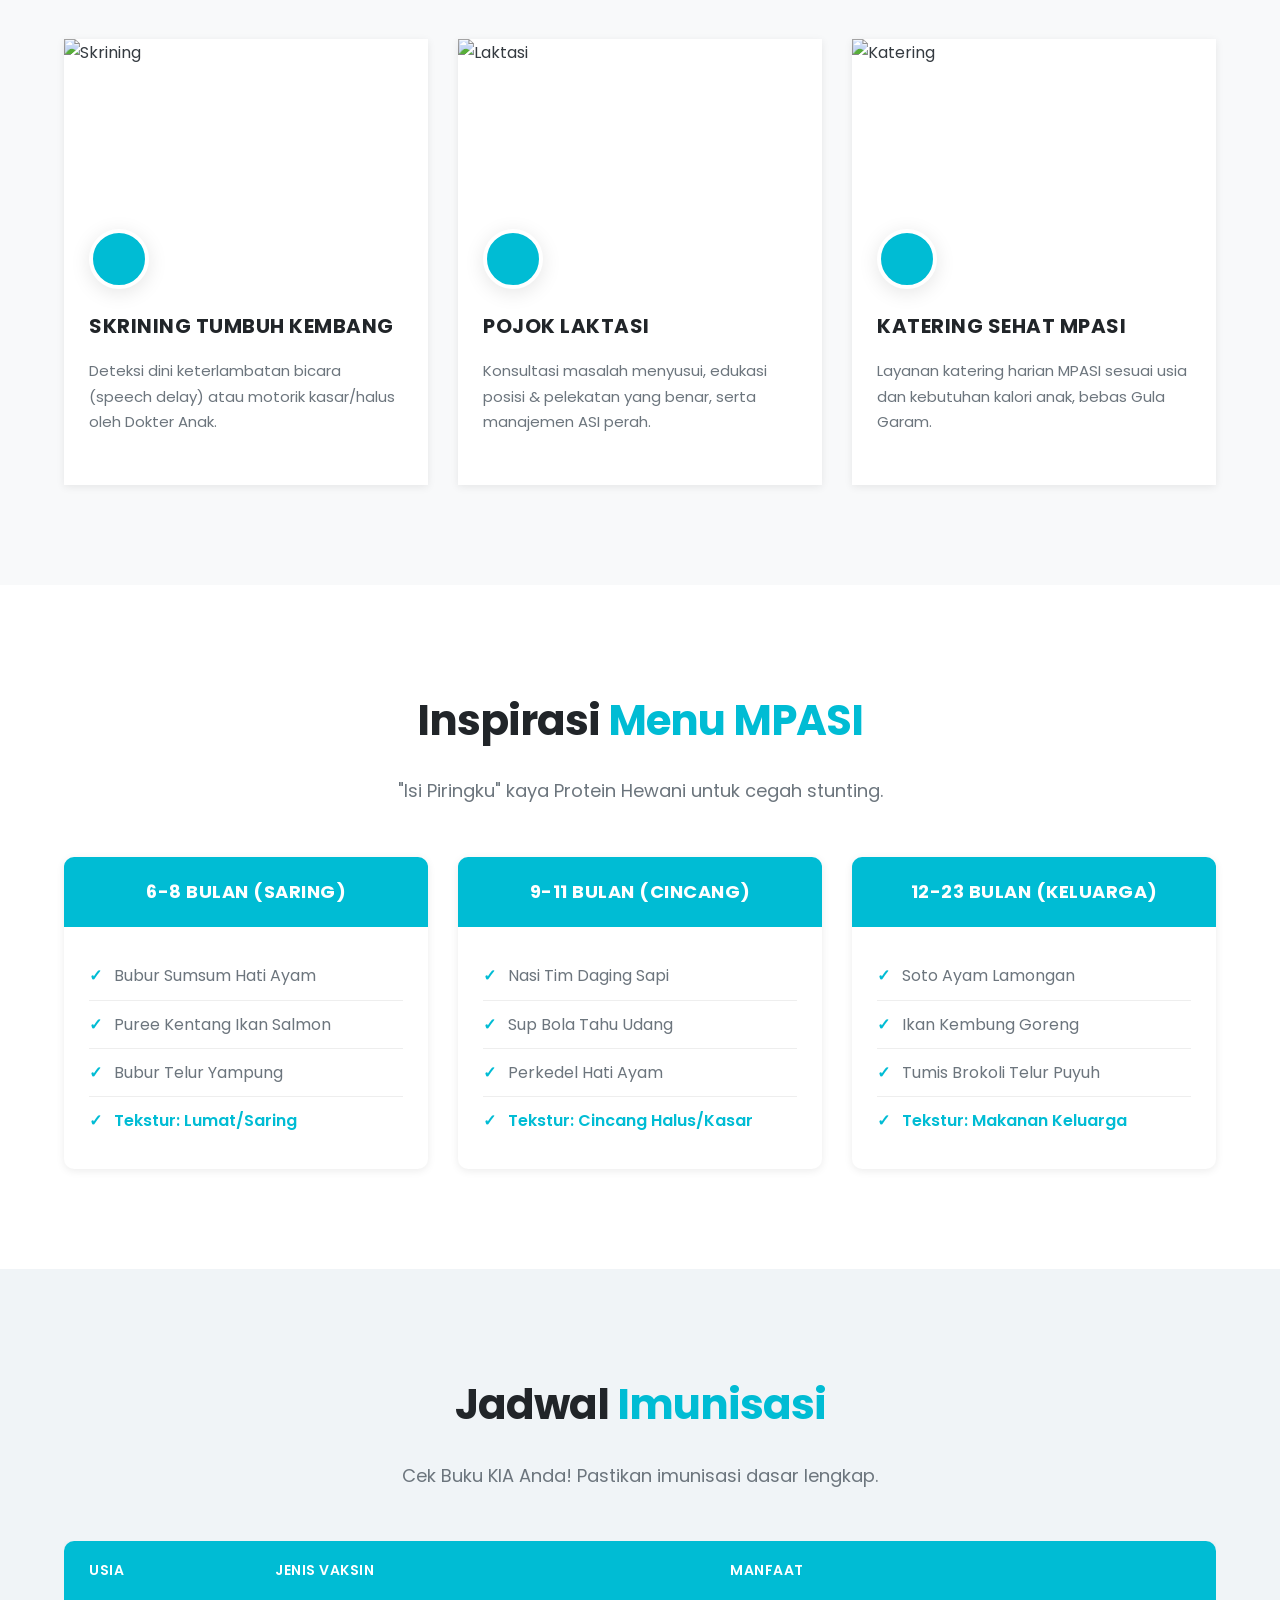
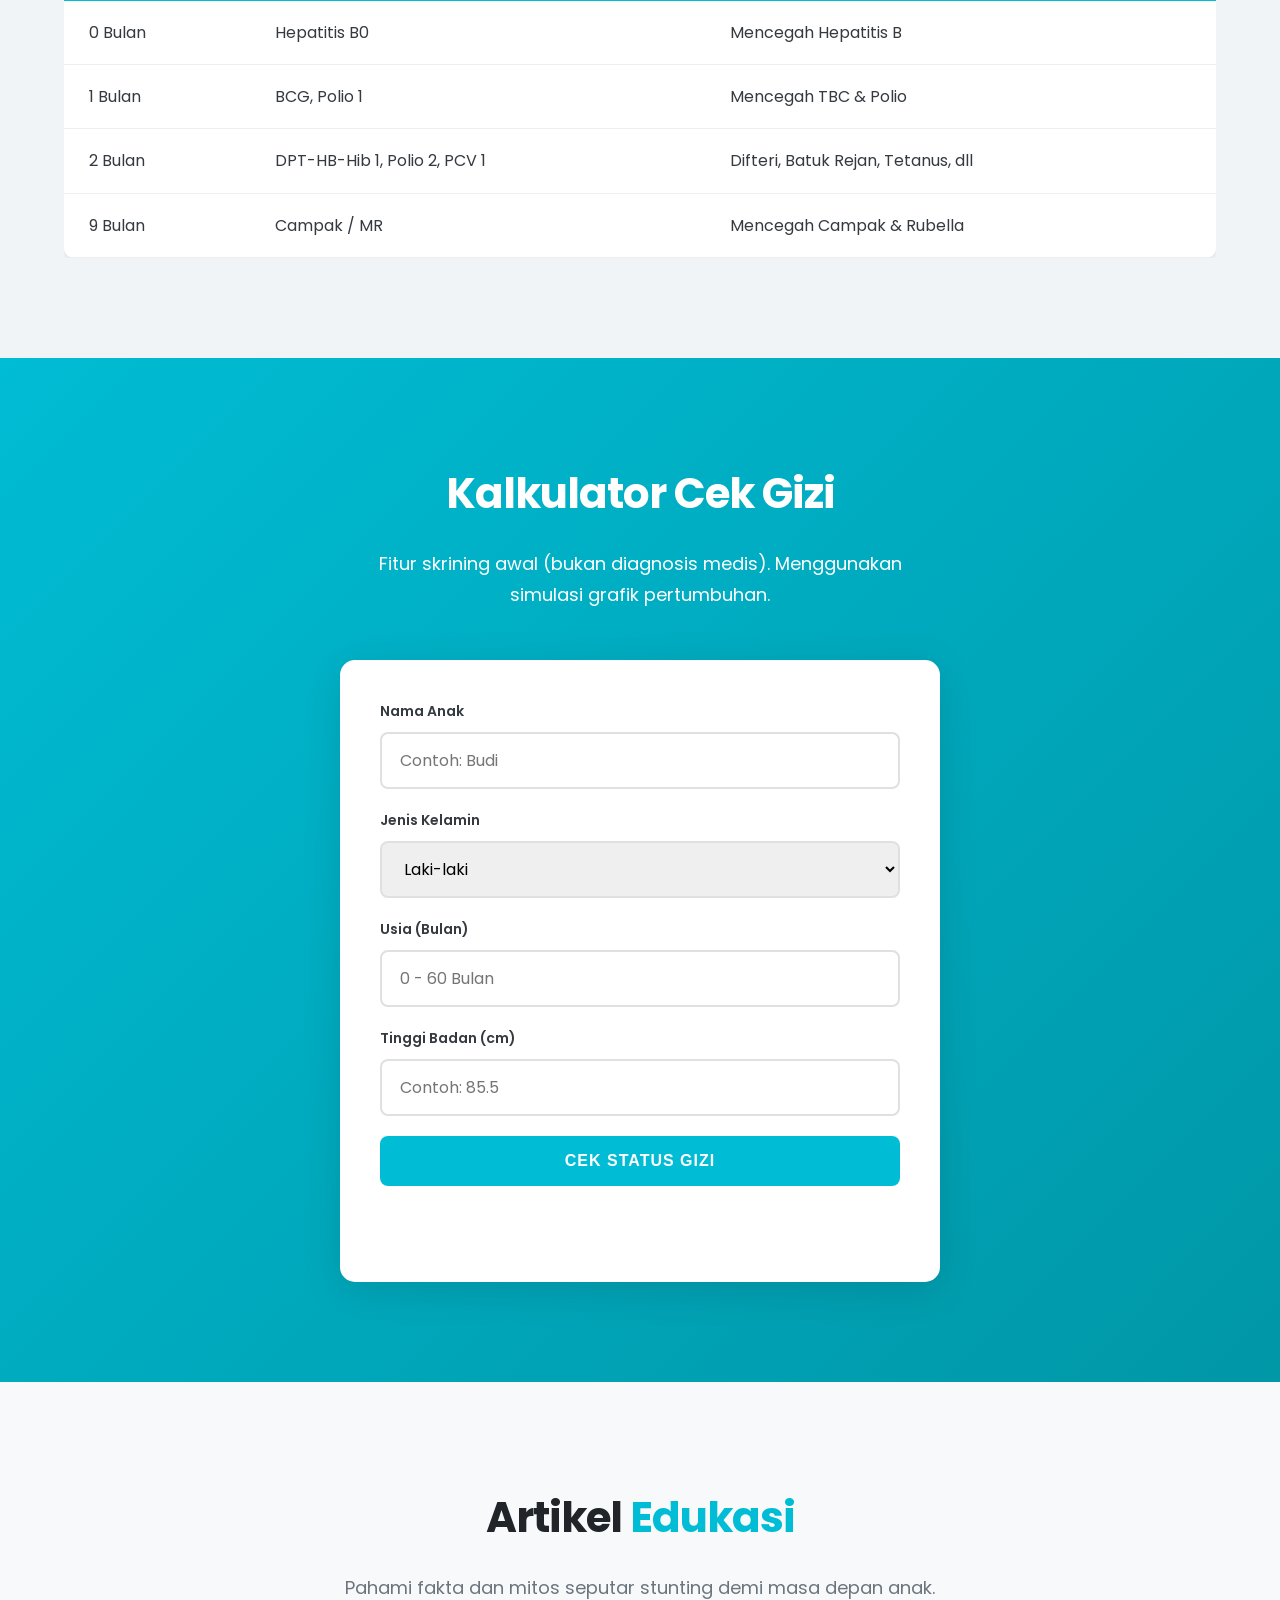
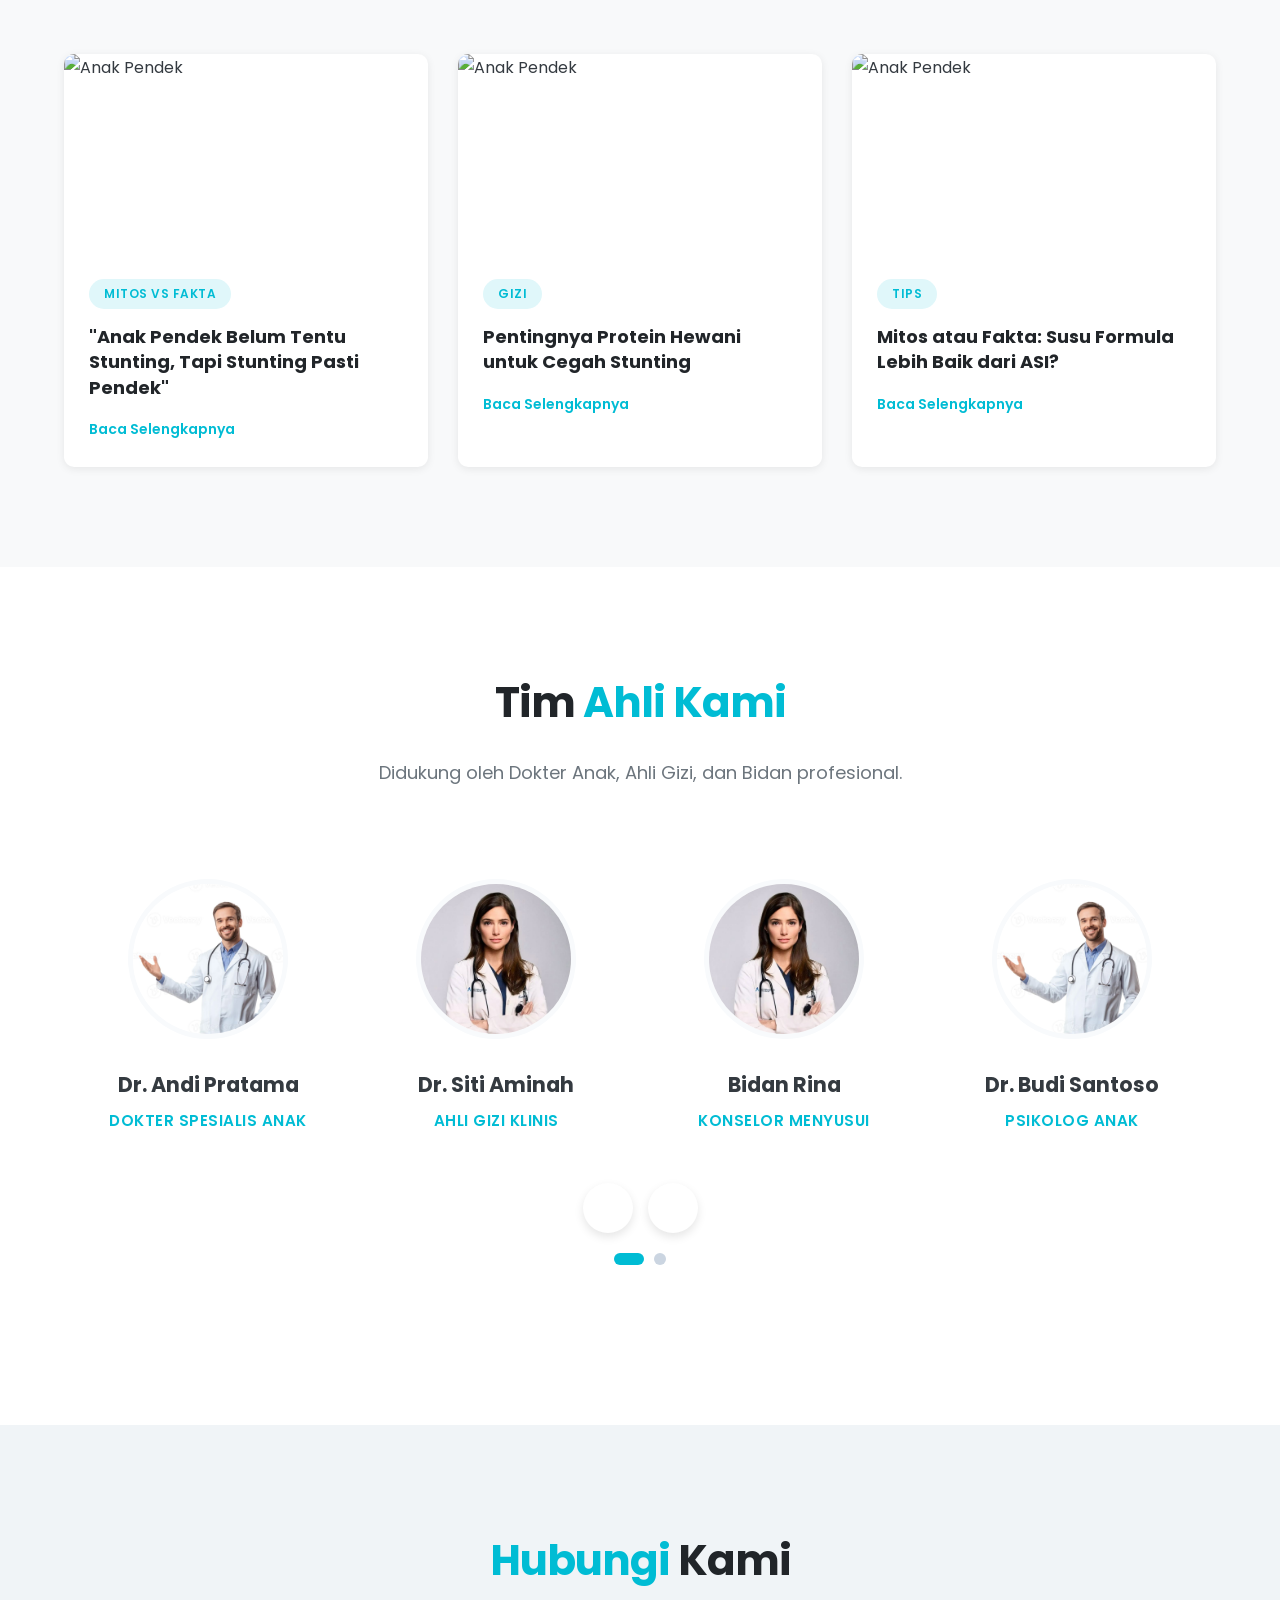
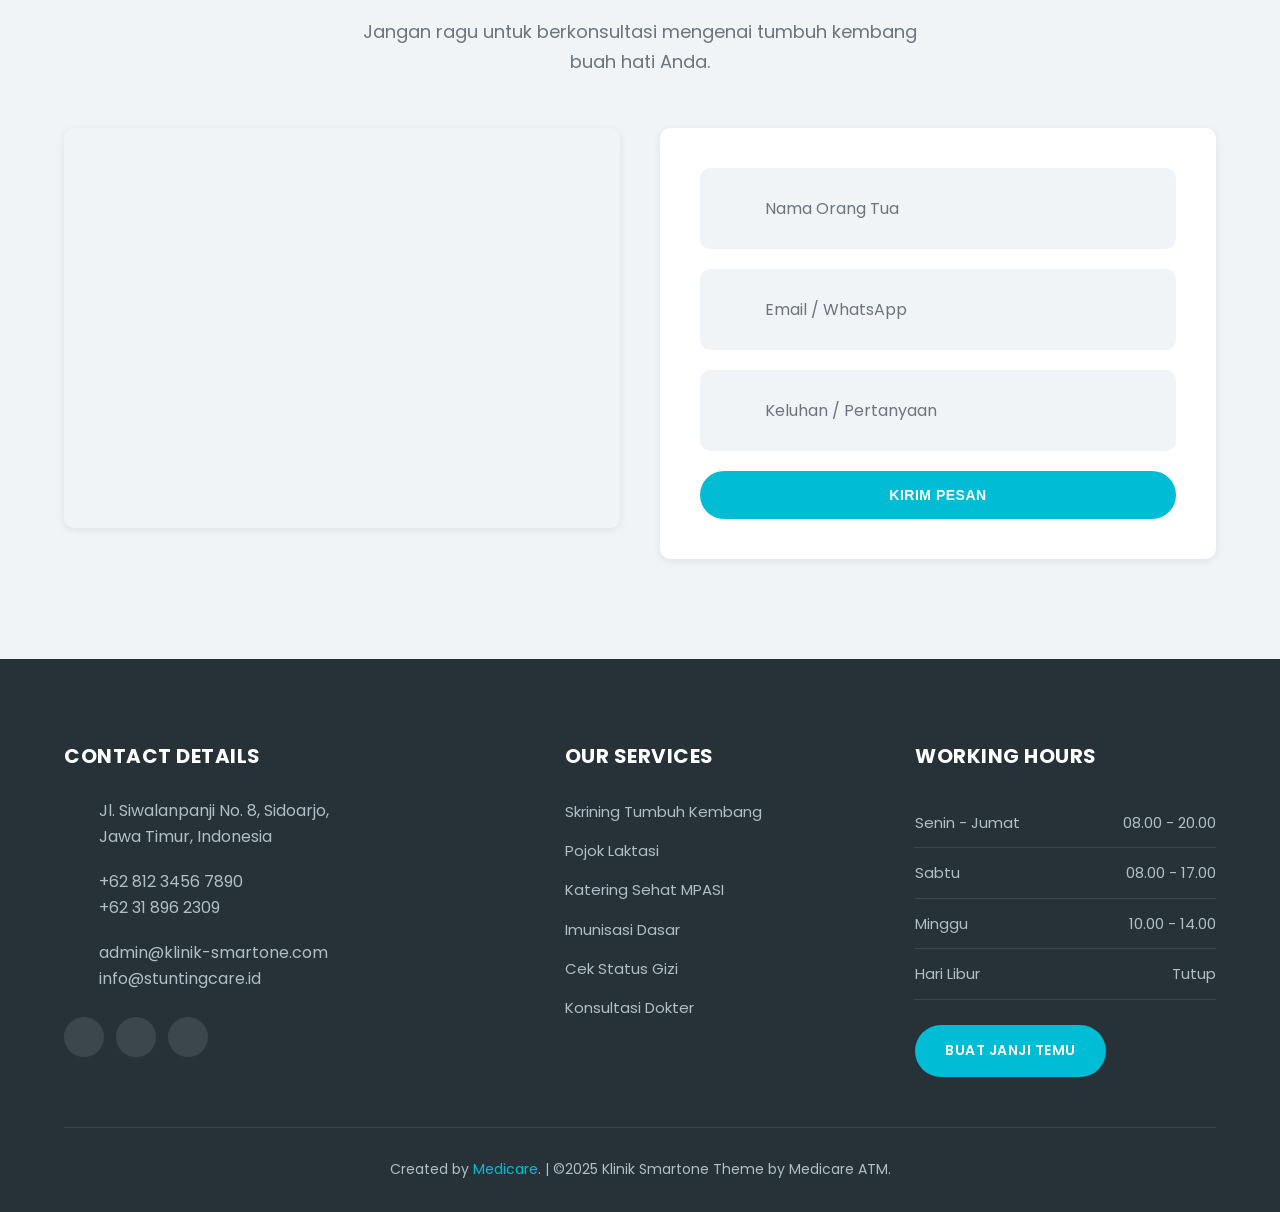
==== commit 7cb87f4a: "change" ====
--- a/index.html
+++ b/index.html
@@ -540,52 +540,54 @@
                 <!-- Dokter akan di-populate oleh JavaScript -->
             </div>
             <div id="doctorPagination" class="doctor-pagination" aria-hidden="true">0/0</div>
-
-            <!-- Shared Consultation Form (hidden until a doctor is selected) -->
-            <div id="consultForm" class="consult-form cta-hidden" aria-hidden="true">
-                <h3>Form Konsultasi</h3>
-                <p class="from-patient"><strong>Dari Pasien:</strong></p>
-                <p id="fromPatientName">Nama: -</p>
-                <p id="fromPatientInfo">Jenis Kelamin: - | Usia: - bulan | Tinggi: - cm</p>
-                <p>Dokter Pilihan: <strong id="selectedDoctorName">-</strong></p>
-
-                <form id="modalConsultForm">
-                    <input type="hidden" id="consultDoctor" name="doctor" value="">
-                    <input type="hidden" id="consultDay" name="day" value="">
-
-                    <div class="form-row">
-                        <div class="form-group">
-                            <label for="consultParent">Nama Orang Tua</label>
-                            <input type="text" id="consultParent" name="parent" required>
-                        </div>
-                        <div class="form-group">
-                            <label for="consultPhone">Nomor Telepon/WA</label>
-                            <input type="text" id="consultPhone" name="phone">
-                        </div>
+        </div>
+    </div>
+
+    <!-- Consultation Modal (separate popup) -->
+    <div id="consultModal" class="modal" aria-hidden="true">
+        <div class="modal-content">
+            <span class="modal-close" id="consultModalClose">&times;</span>
+            <h2>Form Konsultasi</h2>
+            <p class="from-patient"><strong>Dari Pasien:</strong></p>
+            <p id="fromPatientName">Nama: -</p>
+            <p id="fromPatientInfo">Jenis Kelamin: - | Usia: - bulan | Tinggi: - cm</p>
+            <p>Dokter Pilihan: <strong id="selectedDoctorName">-</strong></p>
+
+            <form id="modalConsultForm">
+                <input type="hidden" id="consultDoctor" name="doctor" value="">
+                <input type="hidden" id="consultDay" name="day" value="">
+
+                <div class="form-row">
+                    <div class="form-group">
+                        <label for="consultParent">Nama Orang Tua</label>
+                        <input type="text" id="consultParent" name="parent" required>
                     </div>
-
-                    <div class="form-row">
-                        <div class="form-group small">
-                            <label for="consultDate">Tanggal</label>
-                            <input type="date" id="consultDate" name="date">
-                        </div>
-                        <div class="form-group small">
-                            <label for="consultTime">Waktu</label>
-                            <input type="time" id="consultTime" name="time">
-                        </div>
+                    <div class="form-group">
+                        <label for="consultPhone">Nomor Telepon/WA</label>
+                        <input type="text" id="consultPhone" name="phone">
                     </div>
-
-                    <div class="form-actions">
-                        <button type="submit" class="btn primary">Kirim</button>
-                        <button type="button" id="consultCancel" class="btn secondary">Batal</button>
+                </div>
+
+                <div class="form-row">
+                    <div class="form-group small">
+                        <label for="consultDate">Tanggal</label>
+                        <input type="date" id="consultDate" name="date">
                     </div>
-                </form>
-
-                <div id="consultSuccess" class="consult-success cta-hidden">
-                    <p>Terima kasih, permintaan konsultasi telah dikirim. Kami akan menghubungi Anda.</p>
-                </div>
-            </div>
-
+                    <div class="form-group small">
+                        <label for="consultTime">Waktu</label>
+                        <input type="time" id="consultTime" name="time">
+                    </div>
+                </div>
+
+                <div class="form-actions">
+                    <button type="submit" class="btn primary">Kirim</button>
+                    <button type="button" id="consultCancel" class="btn secondary">Batal</button>
+                </div>
+            </form>
+
+            <div id="consultSuccess" class="consult-success cta-hidden">
+                <p>Terima kasih, permintaan konsultasi telah dikirim. Kami akan menghubungi Anda.</p>
+            </div>
             <p class="modal-note">*Untuk informasi lebih lanjut, hubungi kami melalui WhatsApp atau telepon.</p>
         </div>
     </div>
--- a/css/style.css
+++ b/css/style.css
@@ -1322,12 +1322,19 @@
     border-radius: 10px;
     margin-top: 16px;
     box-shadow: var(--shadow-sm);
-}
-
-.from-patient {
-    background: transparent;
-    padding: 8px 10px;
-    border-radius: 6px;
+		/* Make the form scrollable when content exceeds available space */
+		max-height: 40vh; /* limit height relative to viewport */
+		overflow-y: auto;
+		box-sizing: border-box;
+	}
+
+	/* Slightly styled scrollbar for better visibility on desktop */
+	.consult-form::-webkit-scrollbar { width: 8px; }
+	.consult-form::-webkit-scrollbar-thumb { background: rgba(0,0,0,0.12); border-radius: 6px; }
+	.consult-form::-webkit-scrollbar-track { background: transparent; }
+
+	@media (max-width: 600px) {
+		.consult-form { max-height: 55vh; }
     color: var(--dark-gray);
 }
 
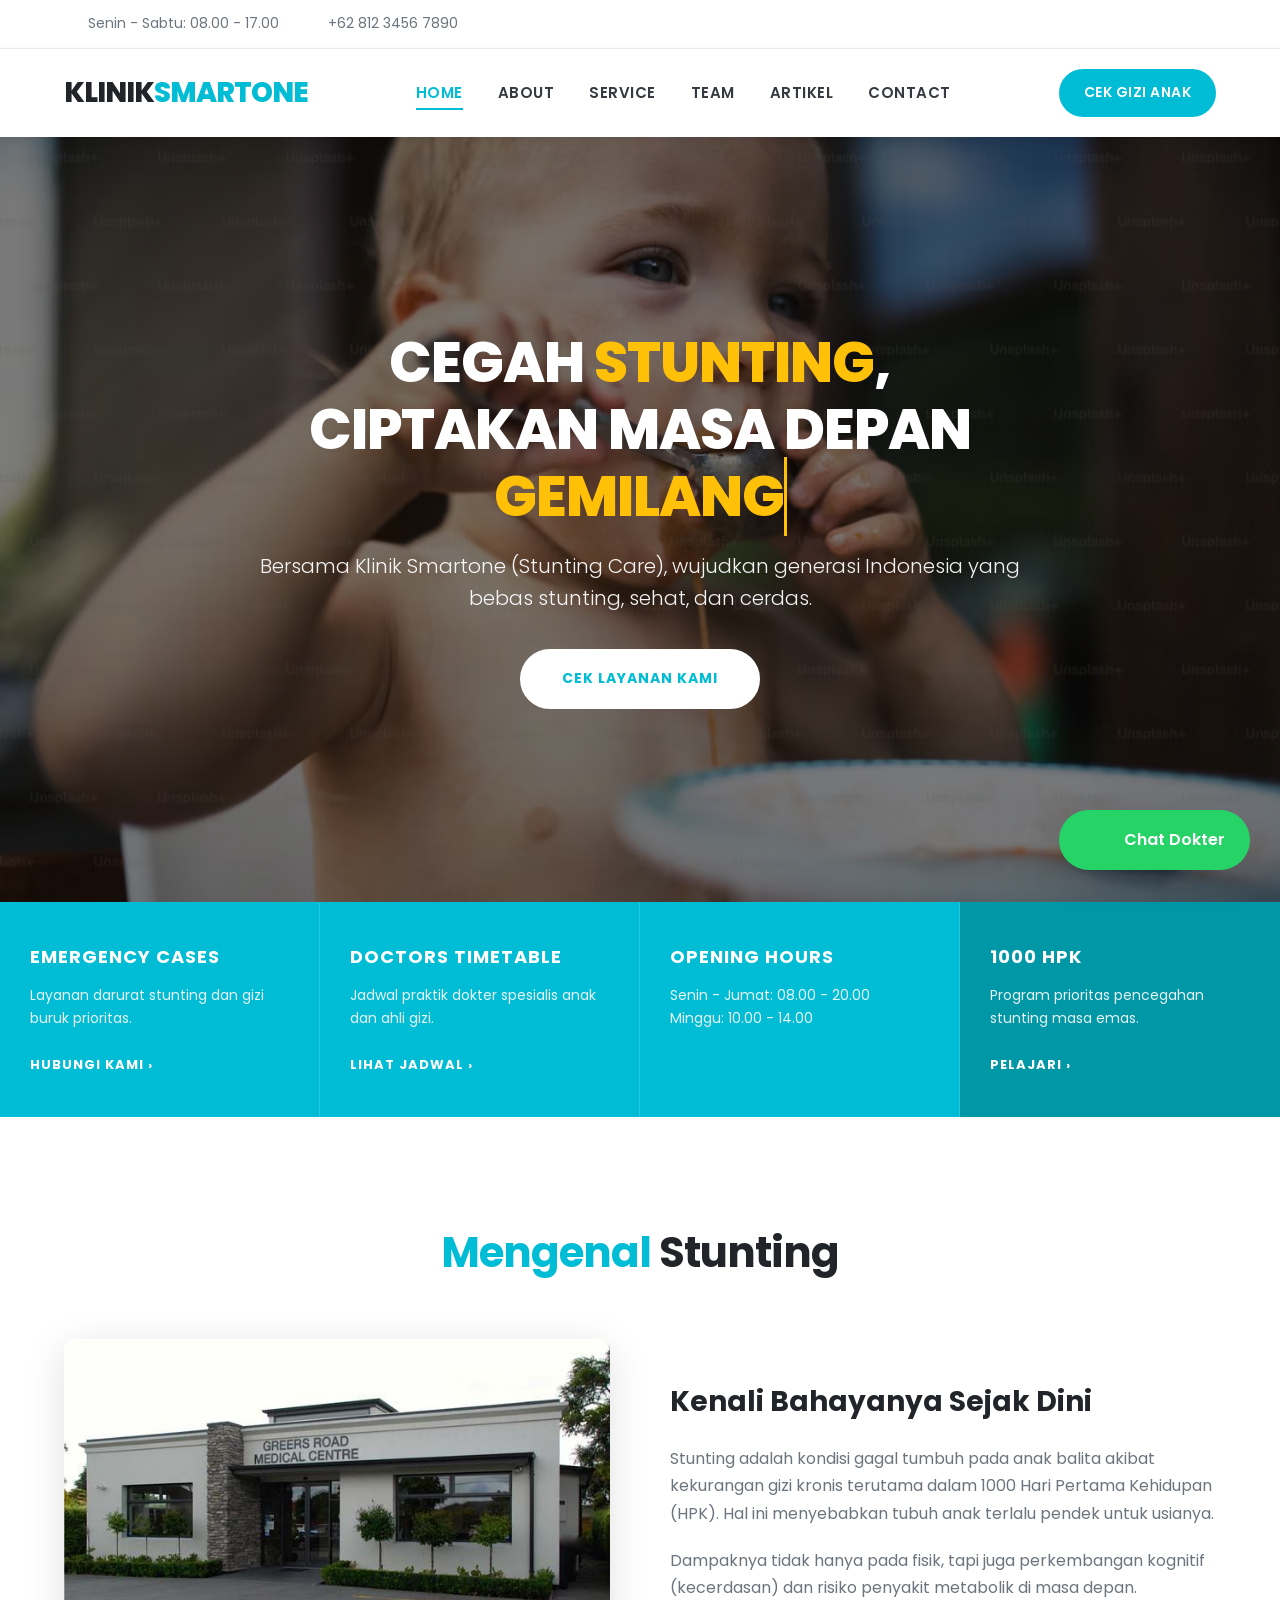
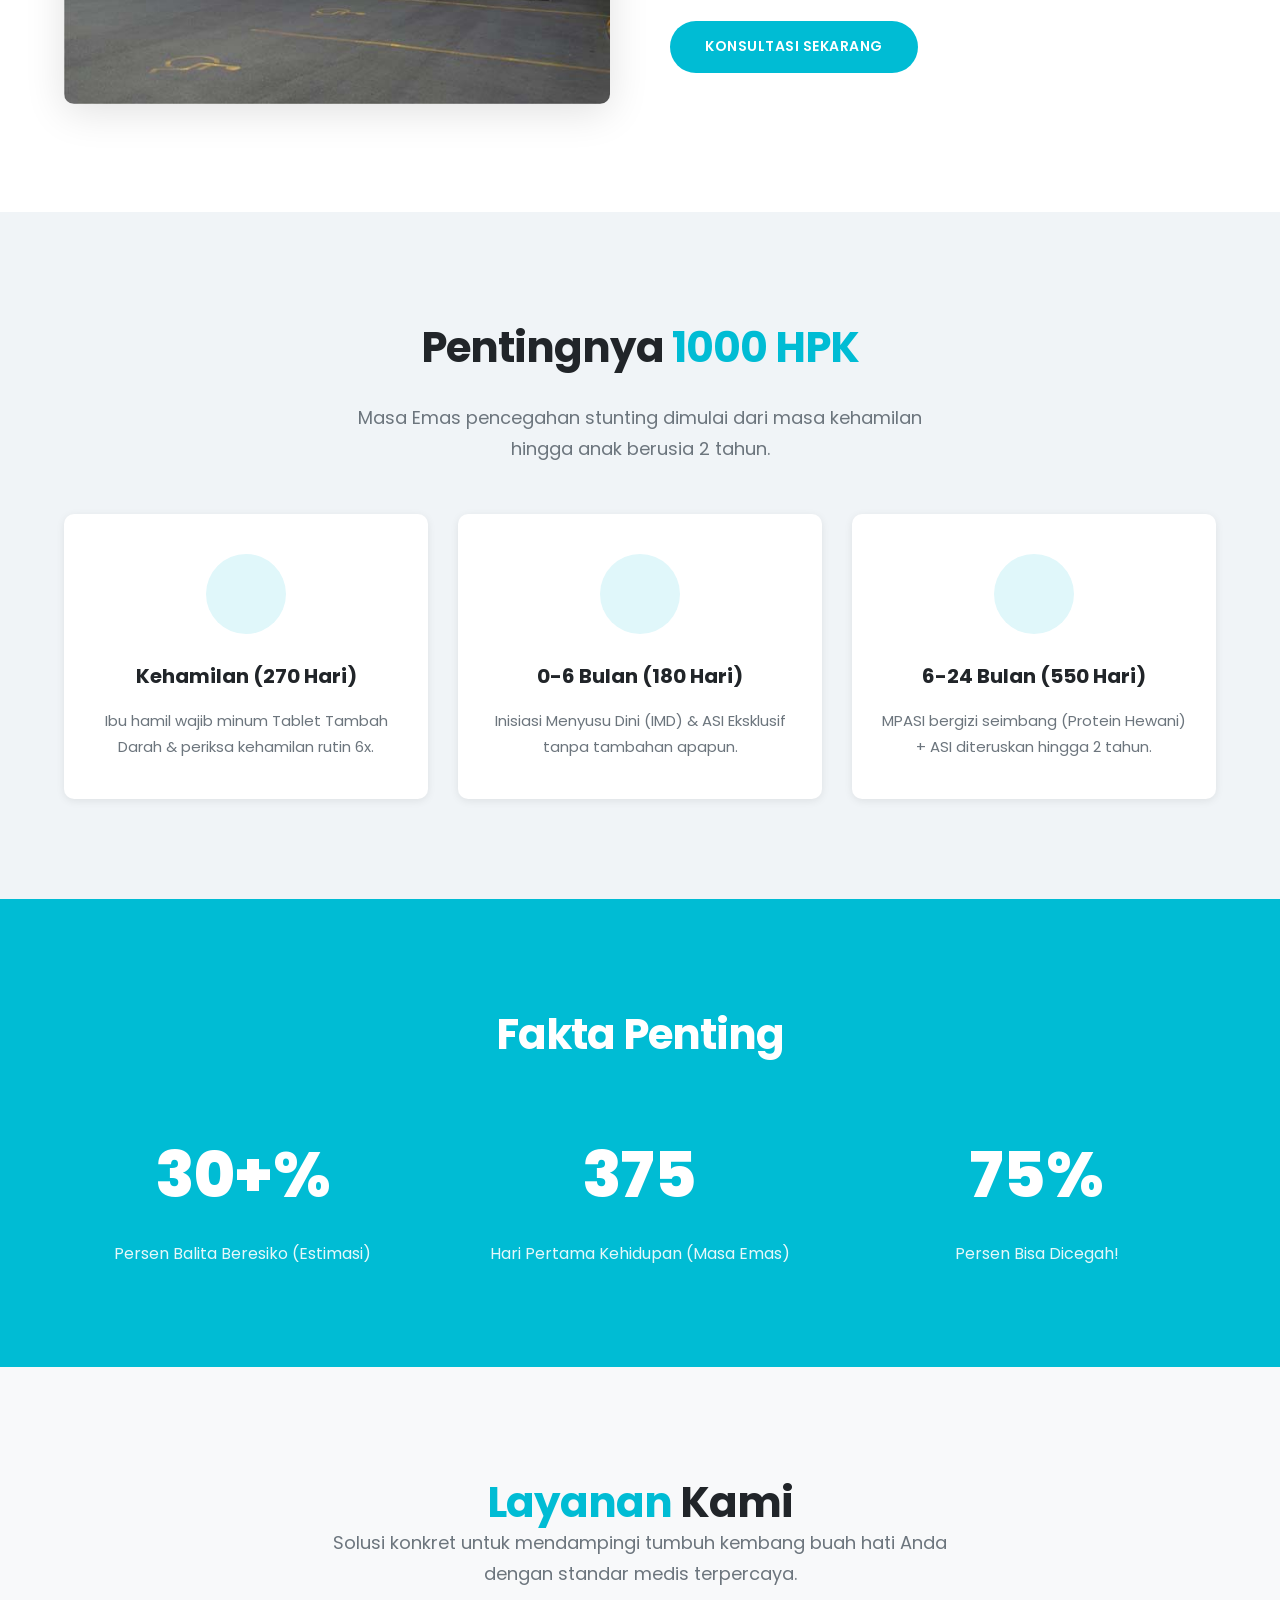
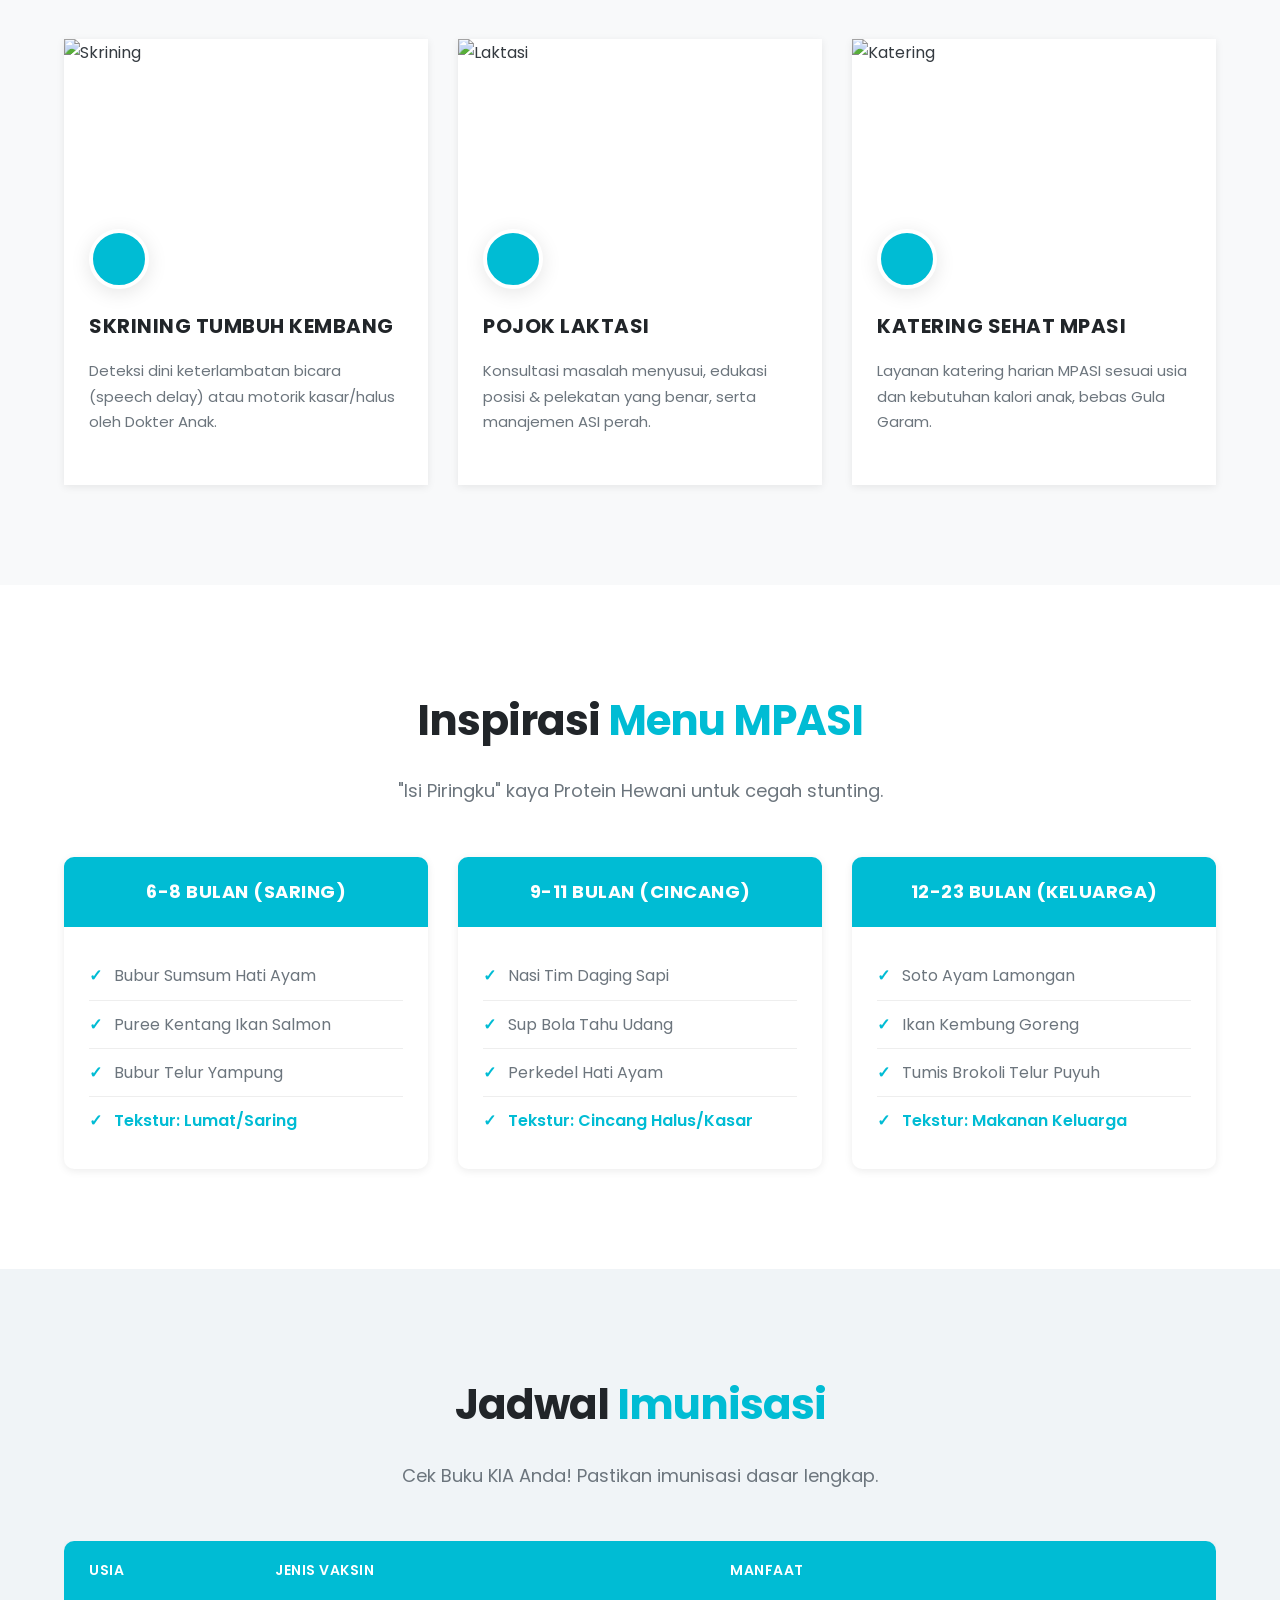
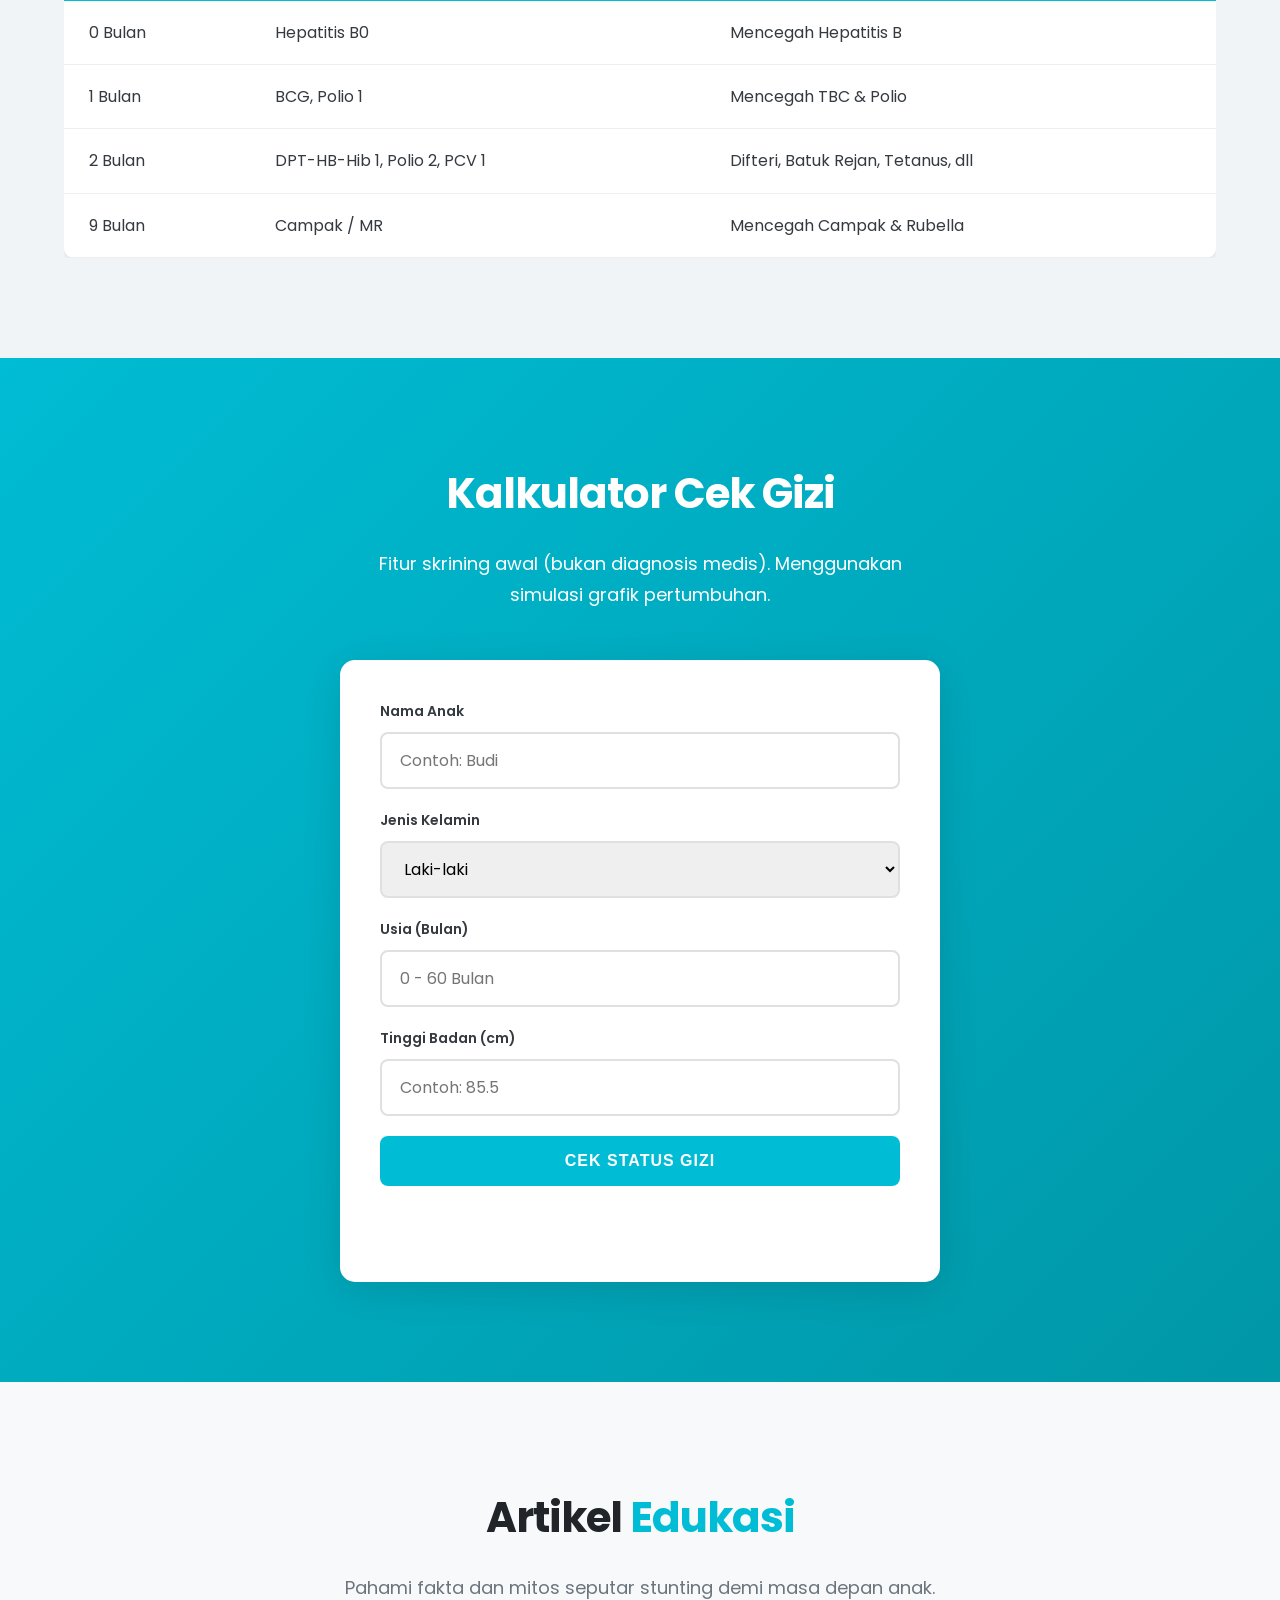
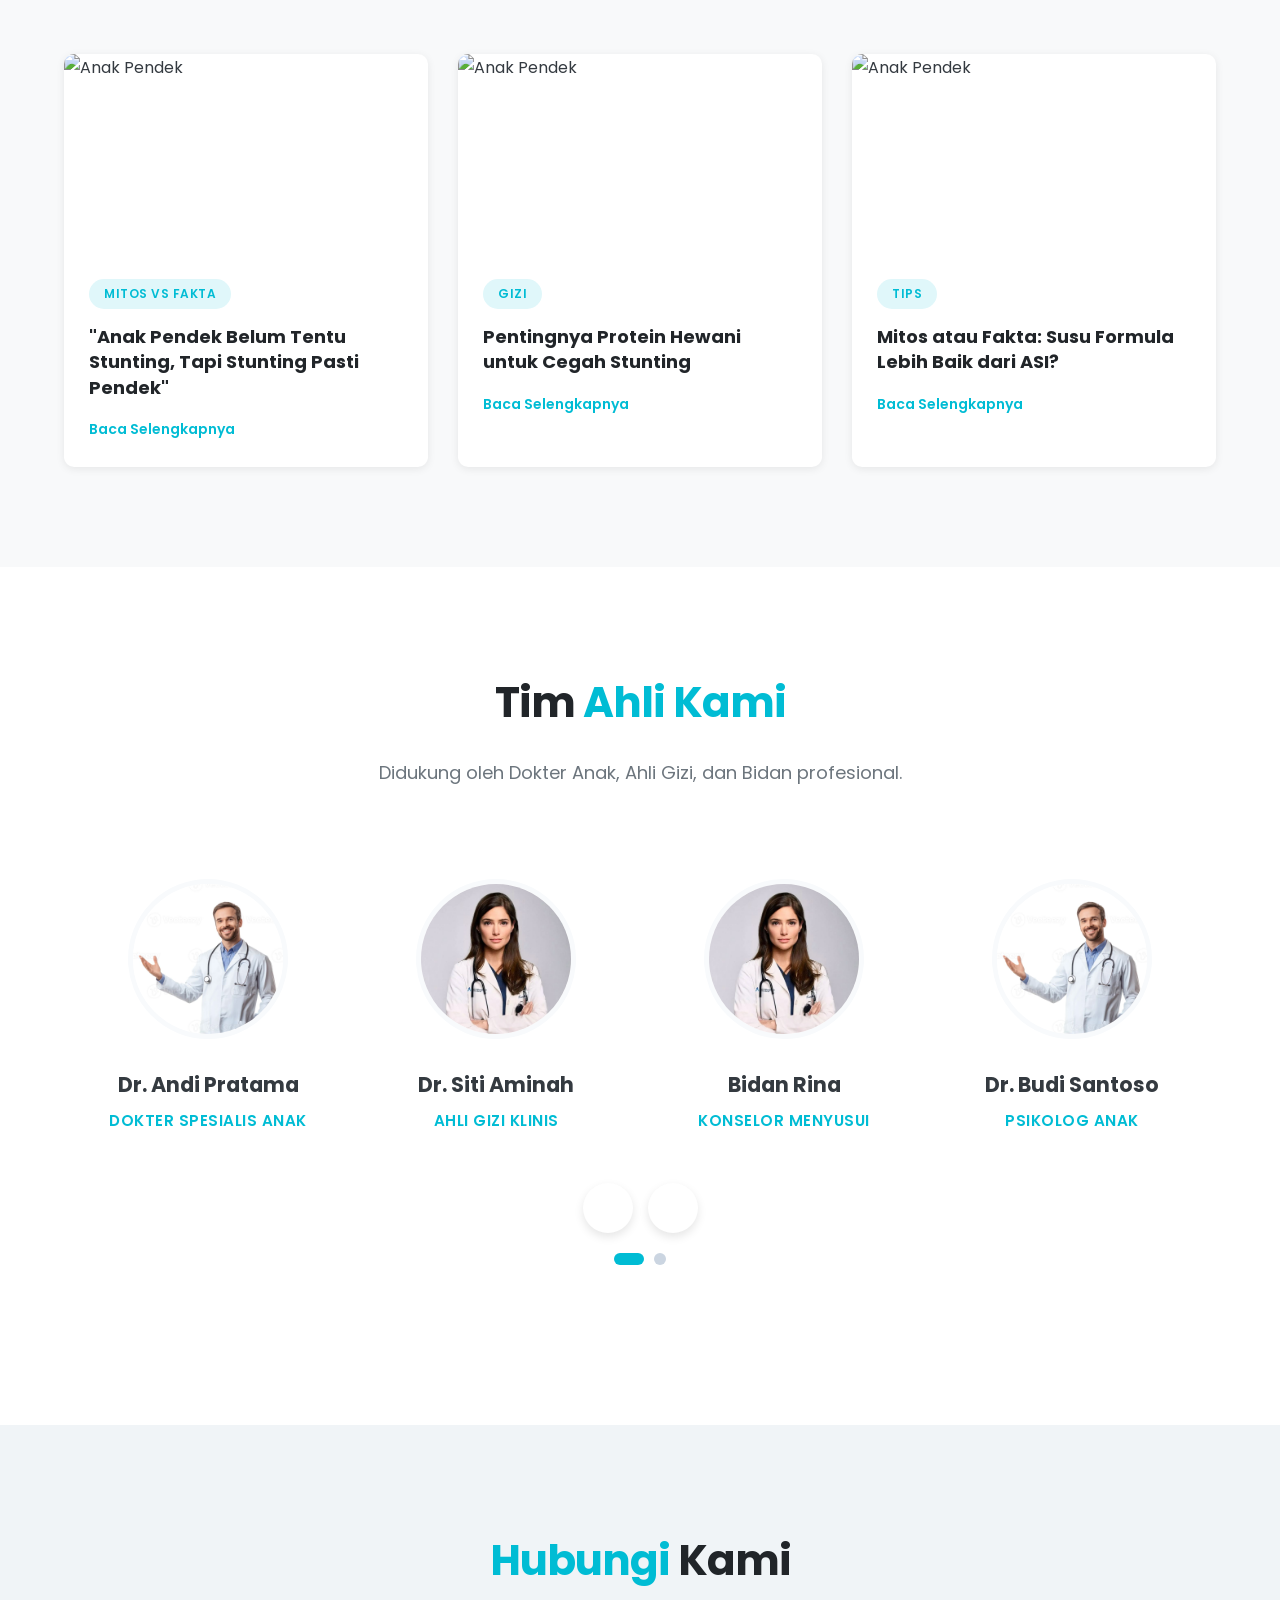
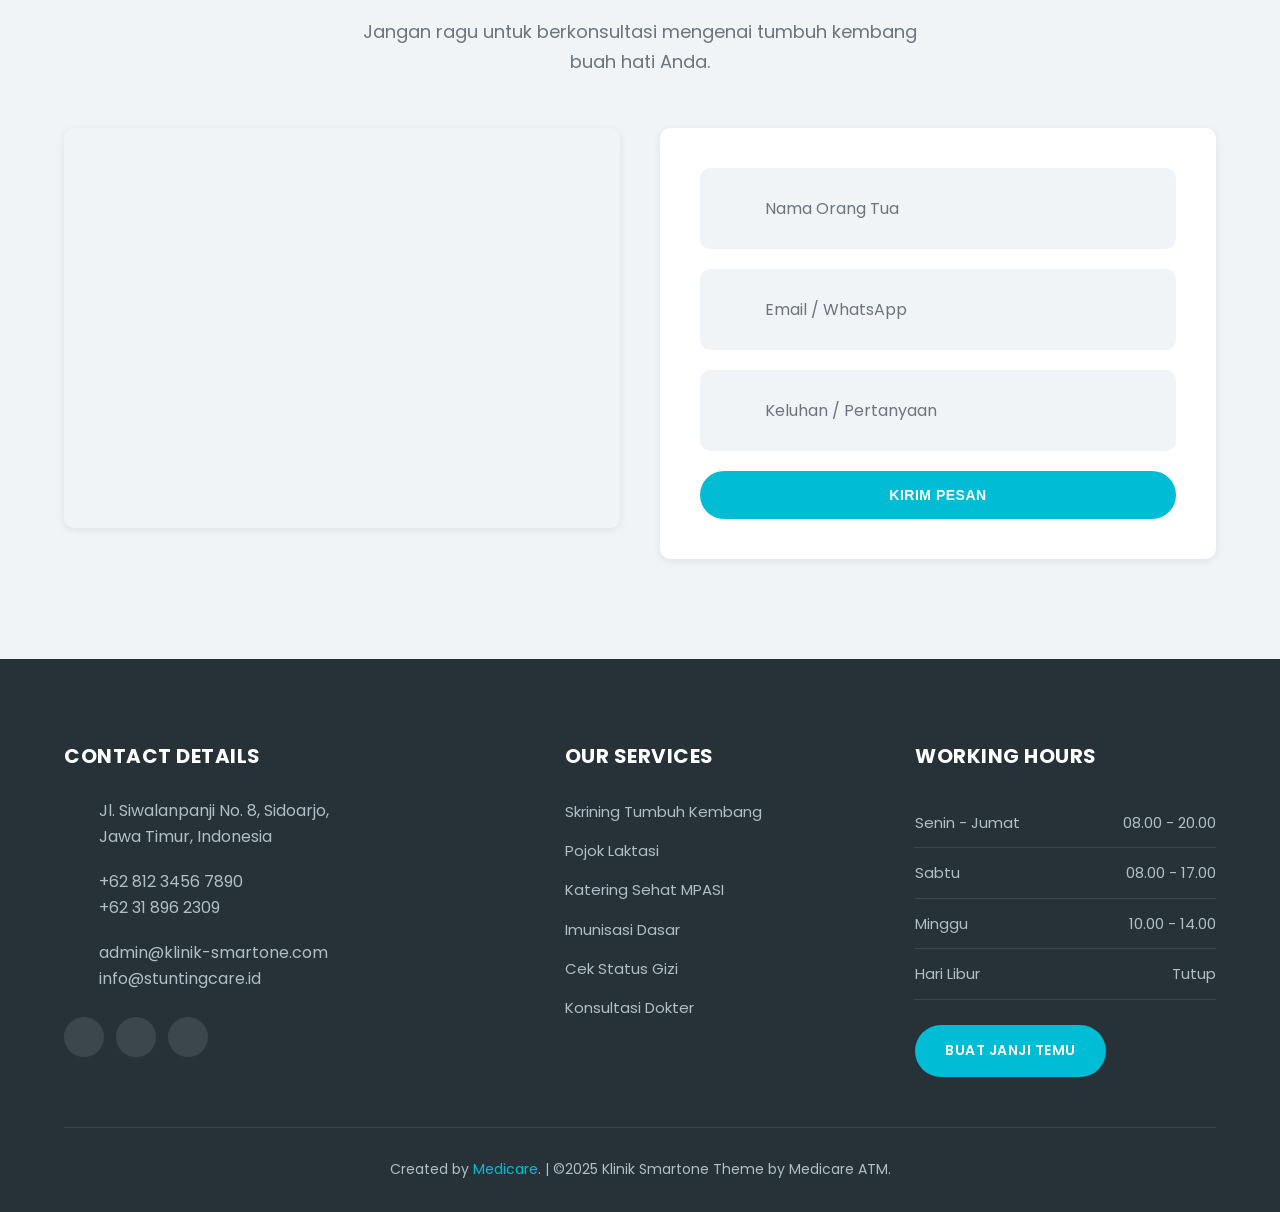
==== commit e9e301e8: "rubah form" ====
--- a/index.html
+++ b/index.html
@@ -539,55 +539,52 @@
             <div id="doctorList" class="doctor-list" tabindex="0" role="listbox" aria-label="Daftar dokter">
                 <!-- Dokter akan di-populate oleh JavaScript -->
             </div>
-            <div id="doctorPagination" class="doctor-pagination" aria-hidden="true">0/0</div>
-        </div>
-    </div>
-
-    <!-- Consultation Modal (separate popup) -->
-    <div id="consultModal" class="modal" aria-hidden="true">
-        <div class="modal-content">
-            <span class="modal-close" id="consultModalClose">&times;</span>
-            <h2>Form Konsultasi</h2>
-            <p class="from-patient"><strong>Dari Pasien:</strong></p>
-            <p id="fromPatientName">Nama: -</p>
-            <p id="fromPatientInfo">Jenis Kelamin: - | Usia: - bulan | Tinggi: - cm</p>
-            <p>Dokter Pilihan: <strong id="selectedDoctorName">-</strong></p>
-
-            <form id="modalConsultForm">
-                <input type="hidden" id="consultDoctor" name="doctor" value="">
-                <input type="hidden" id="consultDay" name="day" value="">
-
-                <div class="form-row">
-                    <div class="form-group">
-                        <label for="consultParent">Nama Orang Tua</label>
-                        <input type="text" id="consultParent" name="parent" required>
+
+            <!-- Shared Consultation Form (hidden until a doctor is selected) -->
+            <div id="consultForm" class="consult-form cta-hidden" aria-hidden="true">
+                <h3>Form Konsultasi</h3>
+                <p class="from-patient"><strong>Dari Pasien:</strong></p>
+                <p id="fromPatientName">Nama: -</p>
+                <p id="fromPatientInfo">Jenis Kelamin: - | Usia: - bulan | Tinggi: - cm</p>
+                <p>Dokter Pilihan: <strong id="selectedDoctorName">-</strong></p>
+
+                <form id="modalConsultForm">
+                    <input type="hidden" id="consultDoctor" name="doctor" value="">
+                    <input type="hidden" id="consultDay" name="day" value="">
+
+                    <div class="form-row">
+                        <div class="form-group">
+                            <label for="consultParent">Nama Orang Tua</label>
+                            <input type="text" id="consultParent" name="parent" required>
+                        </div>
+                        <div class="form-group">
+                            <label for="consultPhone">Nomor Telepon/WA</label>
+                            <input type="text" id="consultPhone" name="phone">
+                        </div>
                     </div>
-                    <div class="form-group">
-                        <label for="consultPhone">Nomor Telepon/WA</label>
-                        <input type="text" id="consultPhone" name="phone">
+
+                    <div class="form-row">
+                        <div class="form-group small">
+                            <label for="consultDate">Tanggal</label>
+                            <input type="date" id="consultDate" name="date">
+                        </div>
+                        <div class="form-group small">
+                            <label for="consultTime">Waktu</label>
+                            <input type="time" id="consultTime" name="time">
+                        </div>
                     </div>
-                </div>
-
-                <div class="form-row">
-                    <div class="form-group small">
-                        <label for="consultDate">Tanggal</label>
-                        <input type="date" id="consultDate" name="date">
+
+                    <div class="form-actions">
+                        <button type="submit" class="btn primary">Kirim</button>
+                        <button type="button" id="consultCancel" class="btn secondary">Batal</button>
                     </div>
-                    <div class="form-group small">
-                        <label for="consultTime">Waktu</label>
-                        <input type="time" id="consultTime" name="time">
-                    </div>
-                </div>
-
-                <div class="form-actions">
-                    <button type="submit" class="btn primary">Kirim</button>
-                    <button type="button" id="consultCancel" class="btn secondary">Batal</button>
-                </div>
-            </form>
-
-            <div id="consultSuccess" class="consult-success cta-hidden">
-                <p>Terima kasih, permintaan konsultasi telah dikirim. Kami akan menghubungi Anda.</p>
-            </div>
+                </form>
+
+                <div id="consultSuccess" class="consult-success cta-hidden">
+                    <p>Terima kasih, permintaan konsultasi telah dikirim. Kami akan menghubungi Anda.</p>
+                </div>
+            </div>
+
             <p class="modal-note">*Untuk informasi lebih lanjut, hubungi kami melalui WhatsApp atau telepon.</p>
         </div>
     </div>
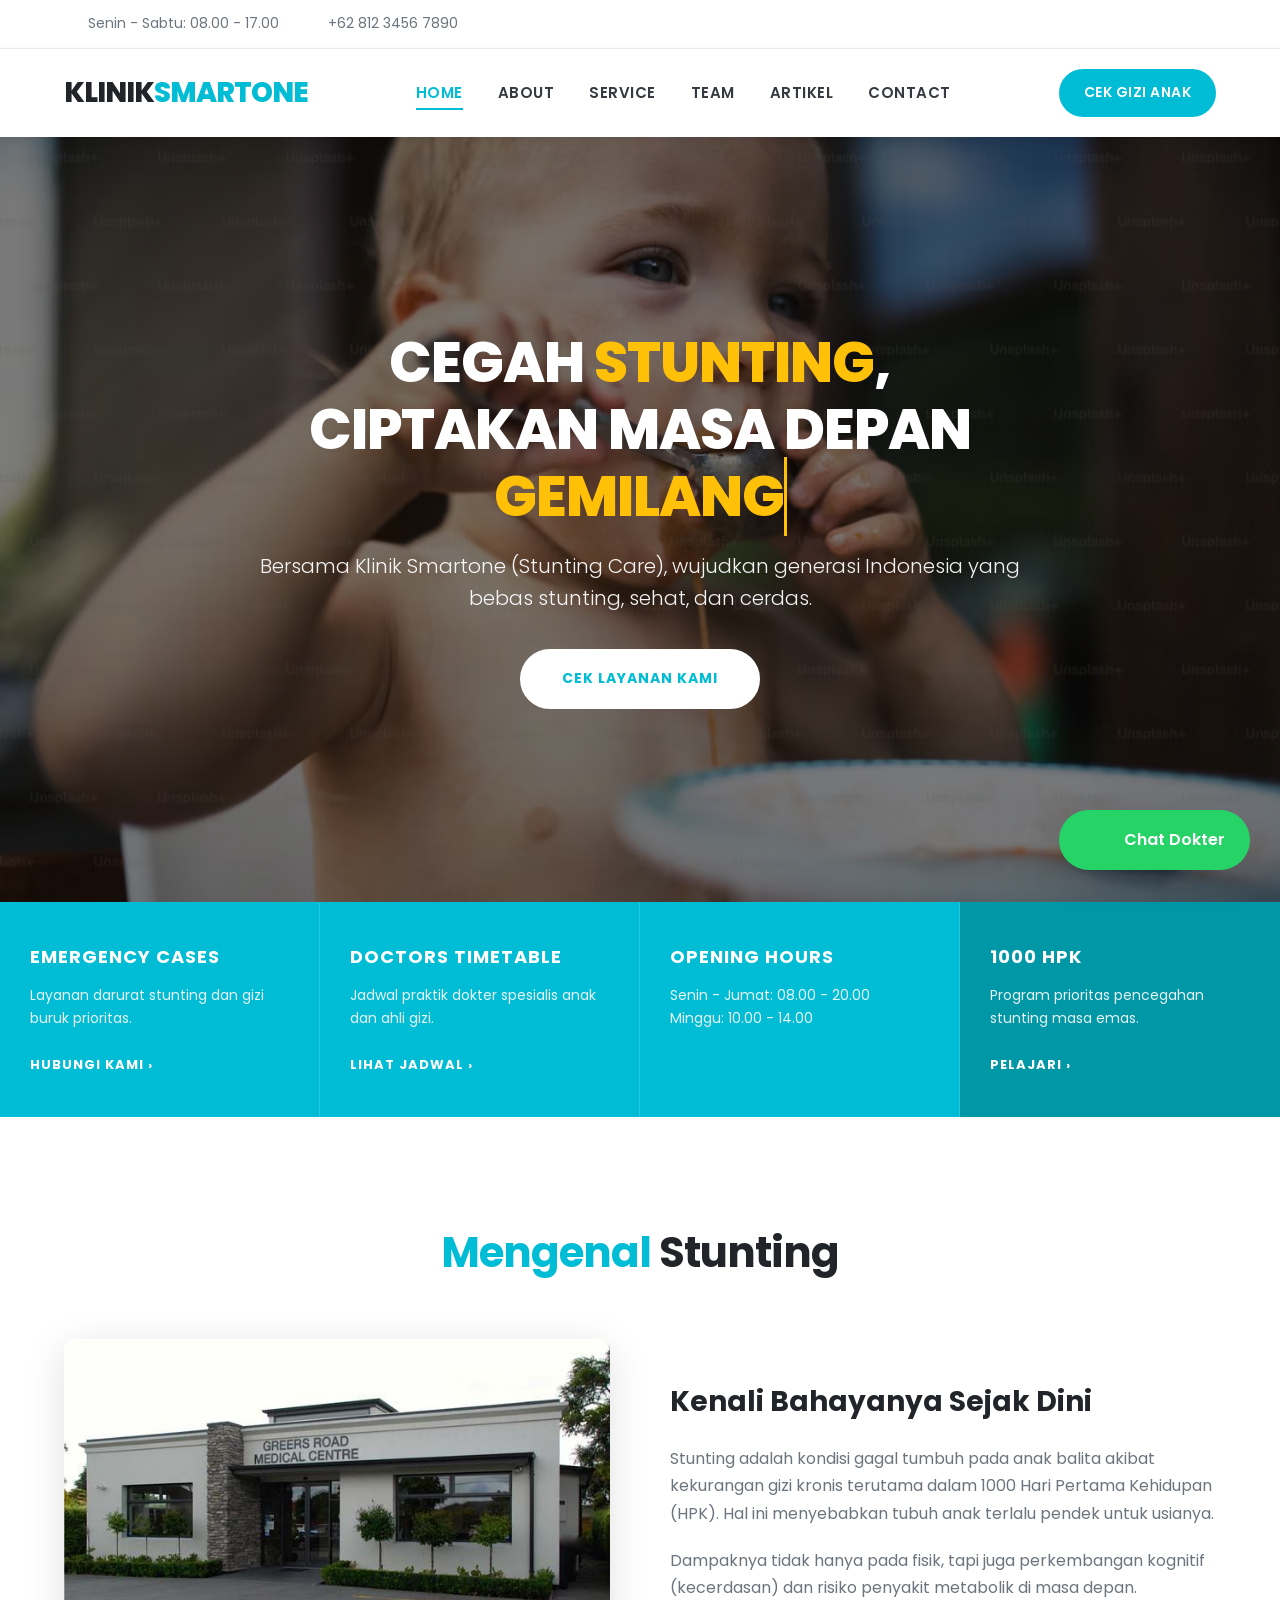
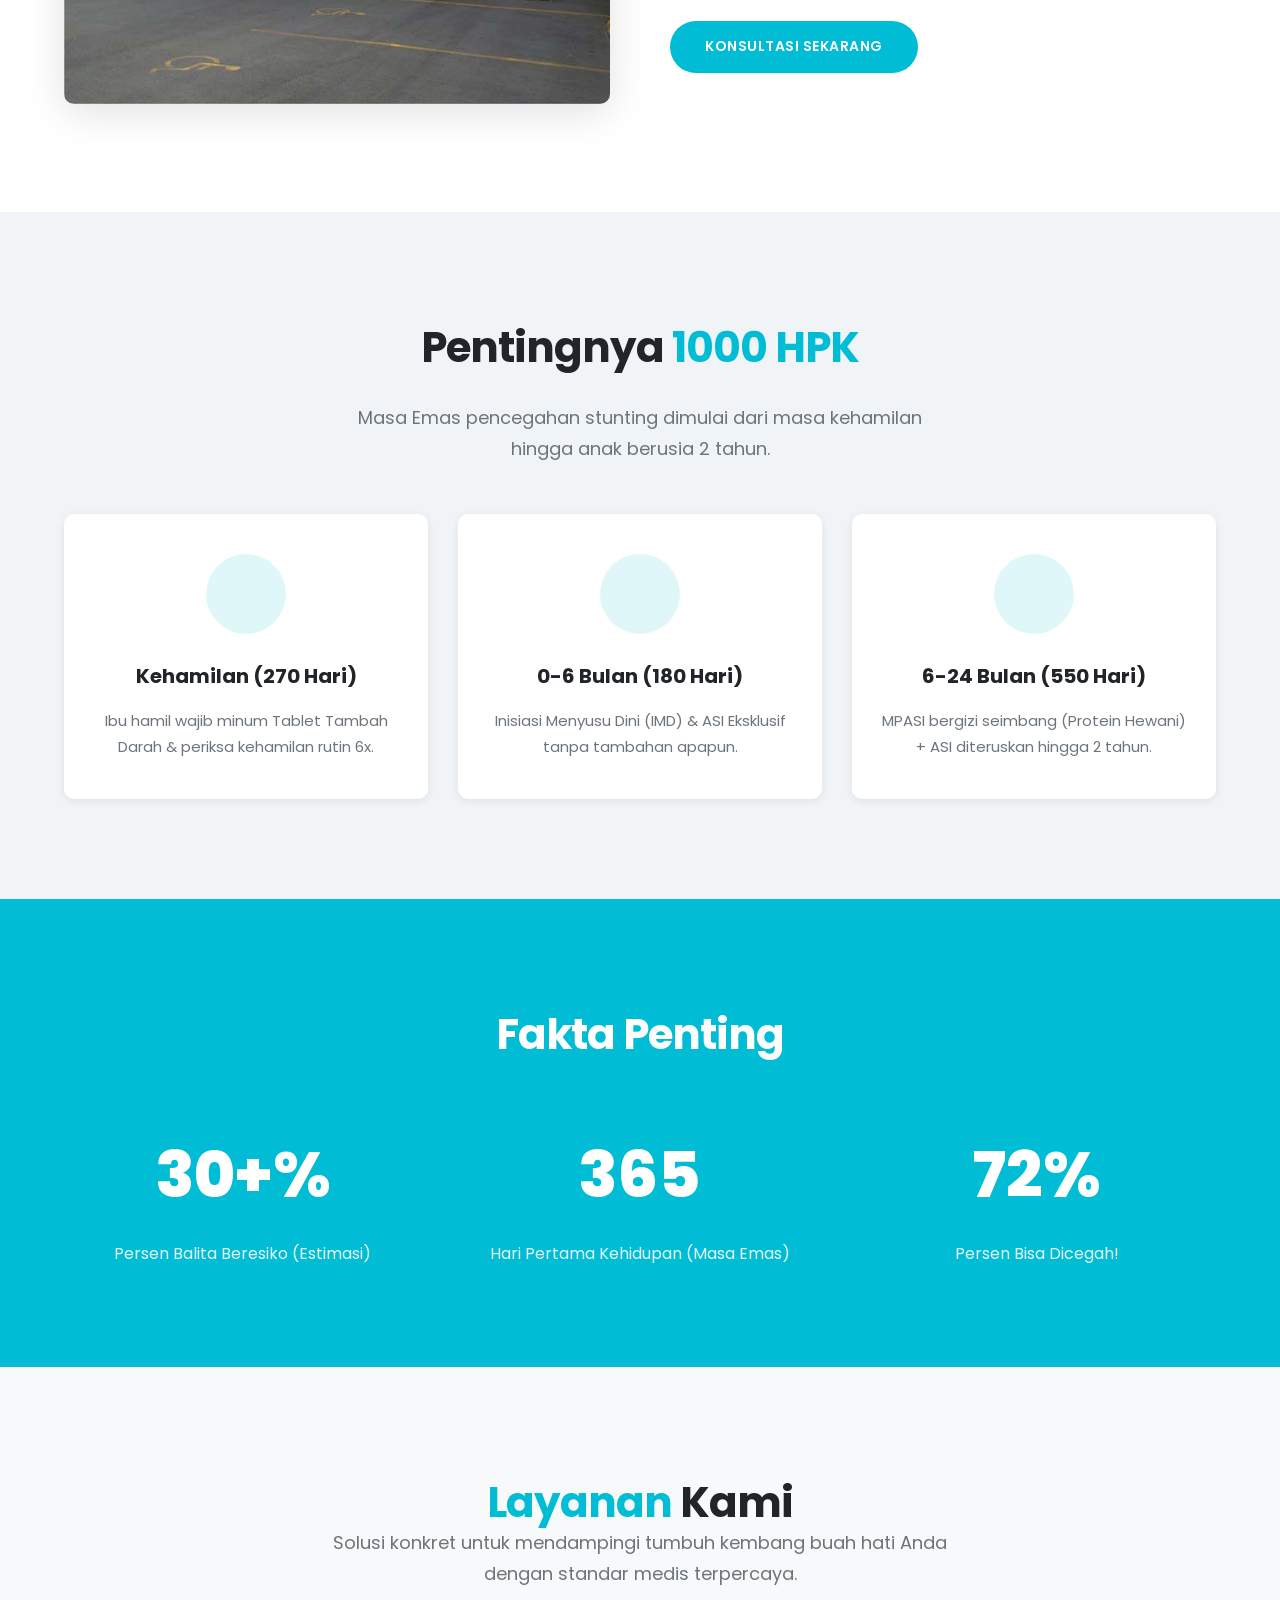
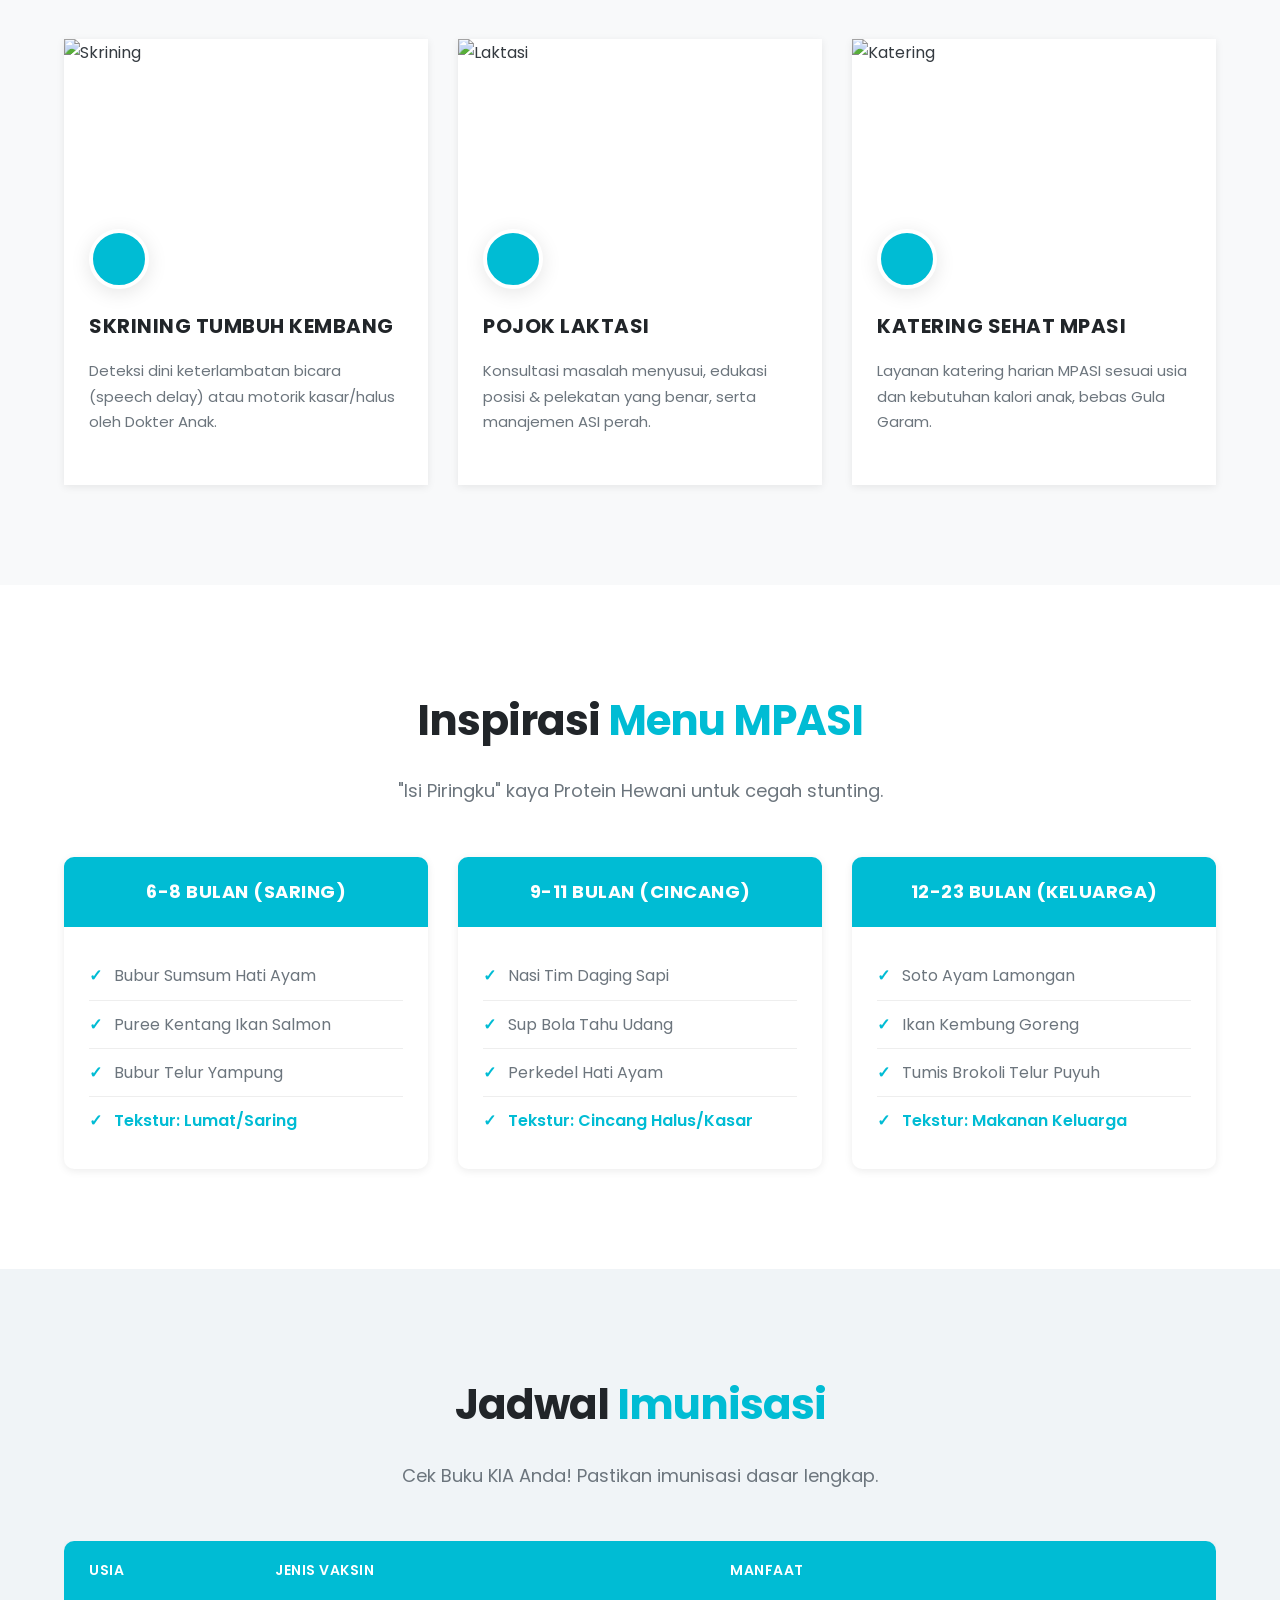
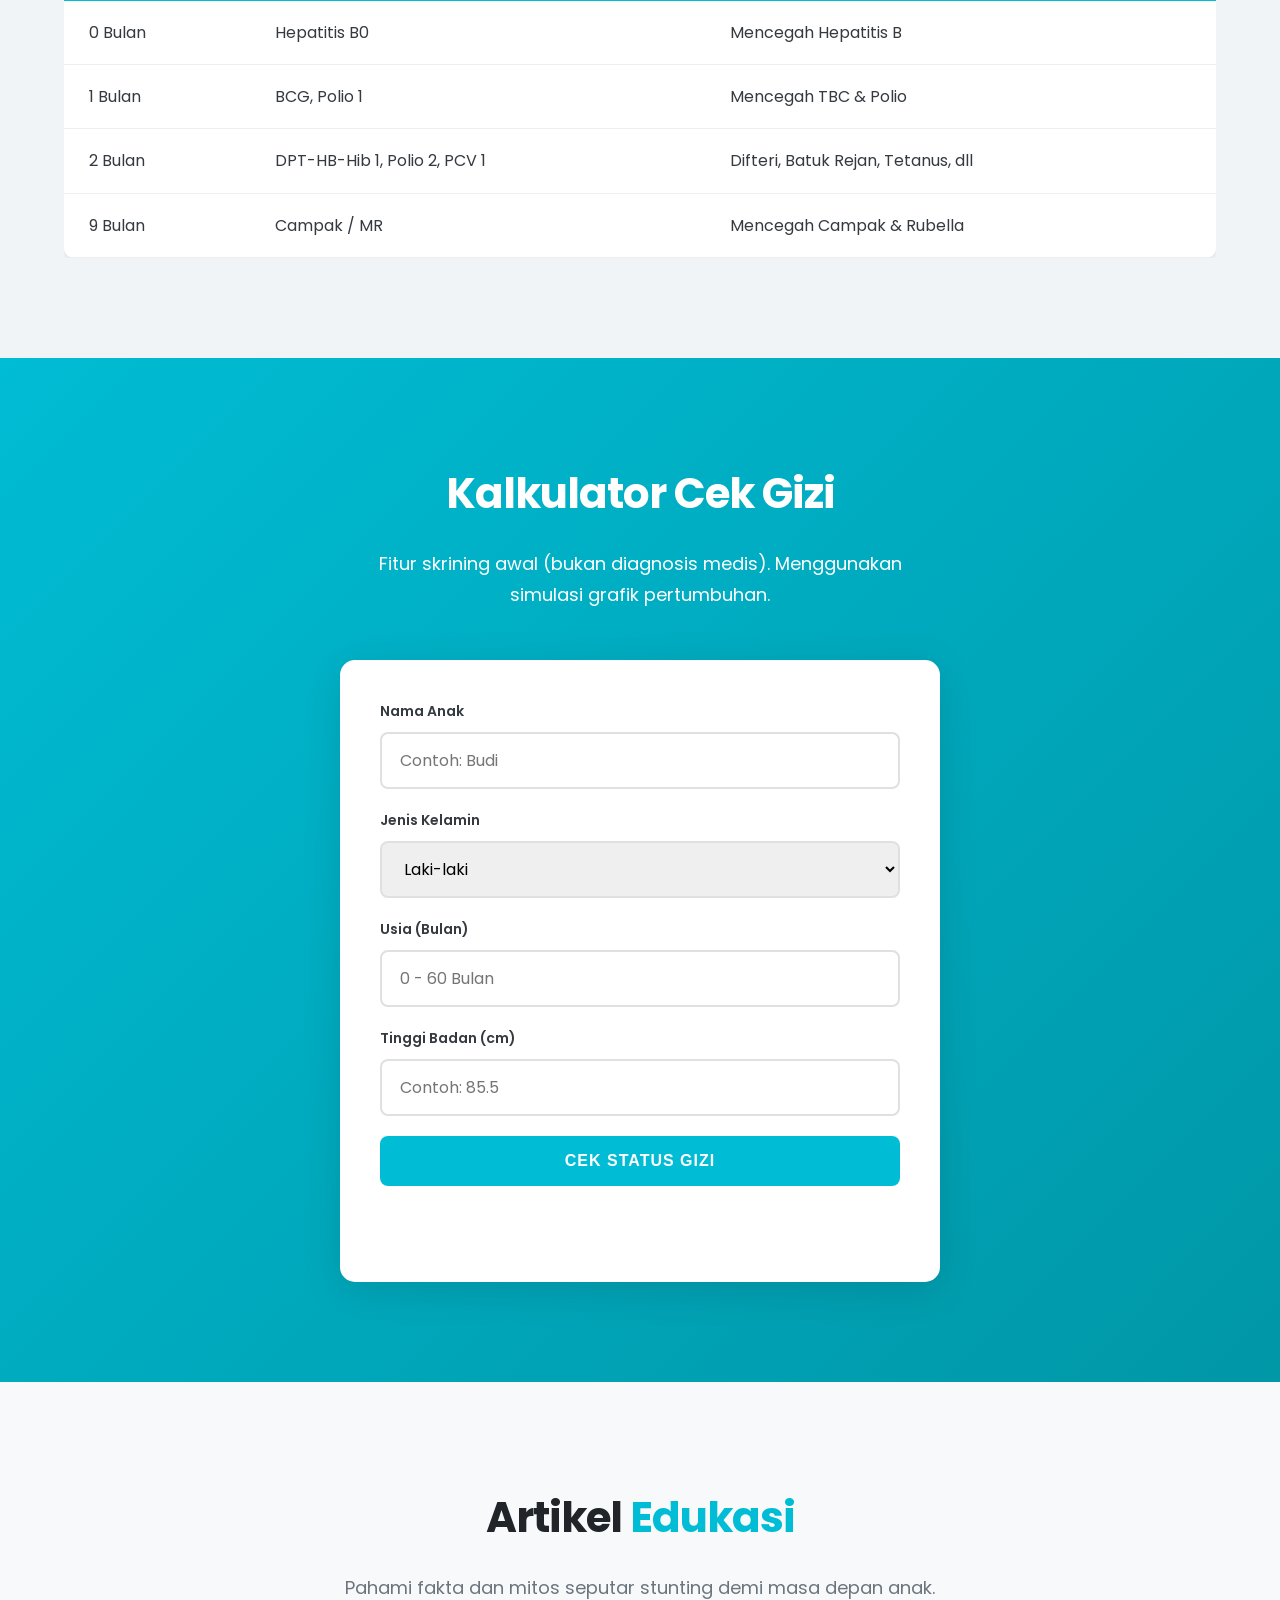
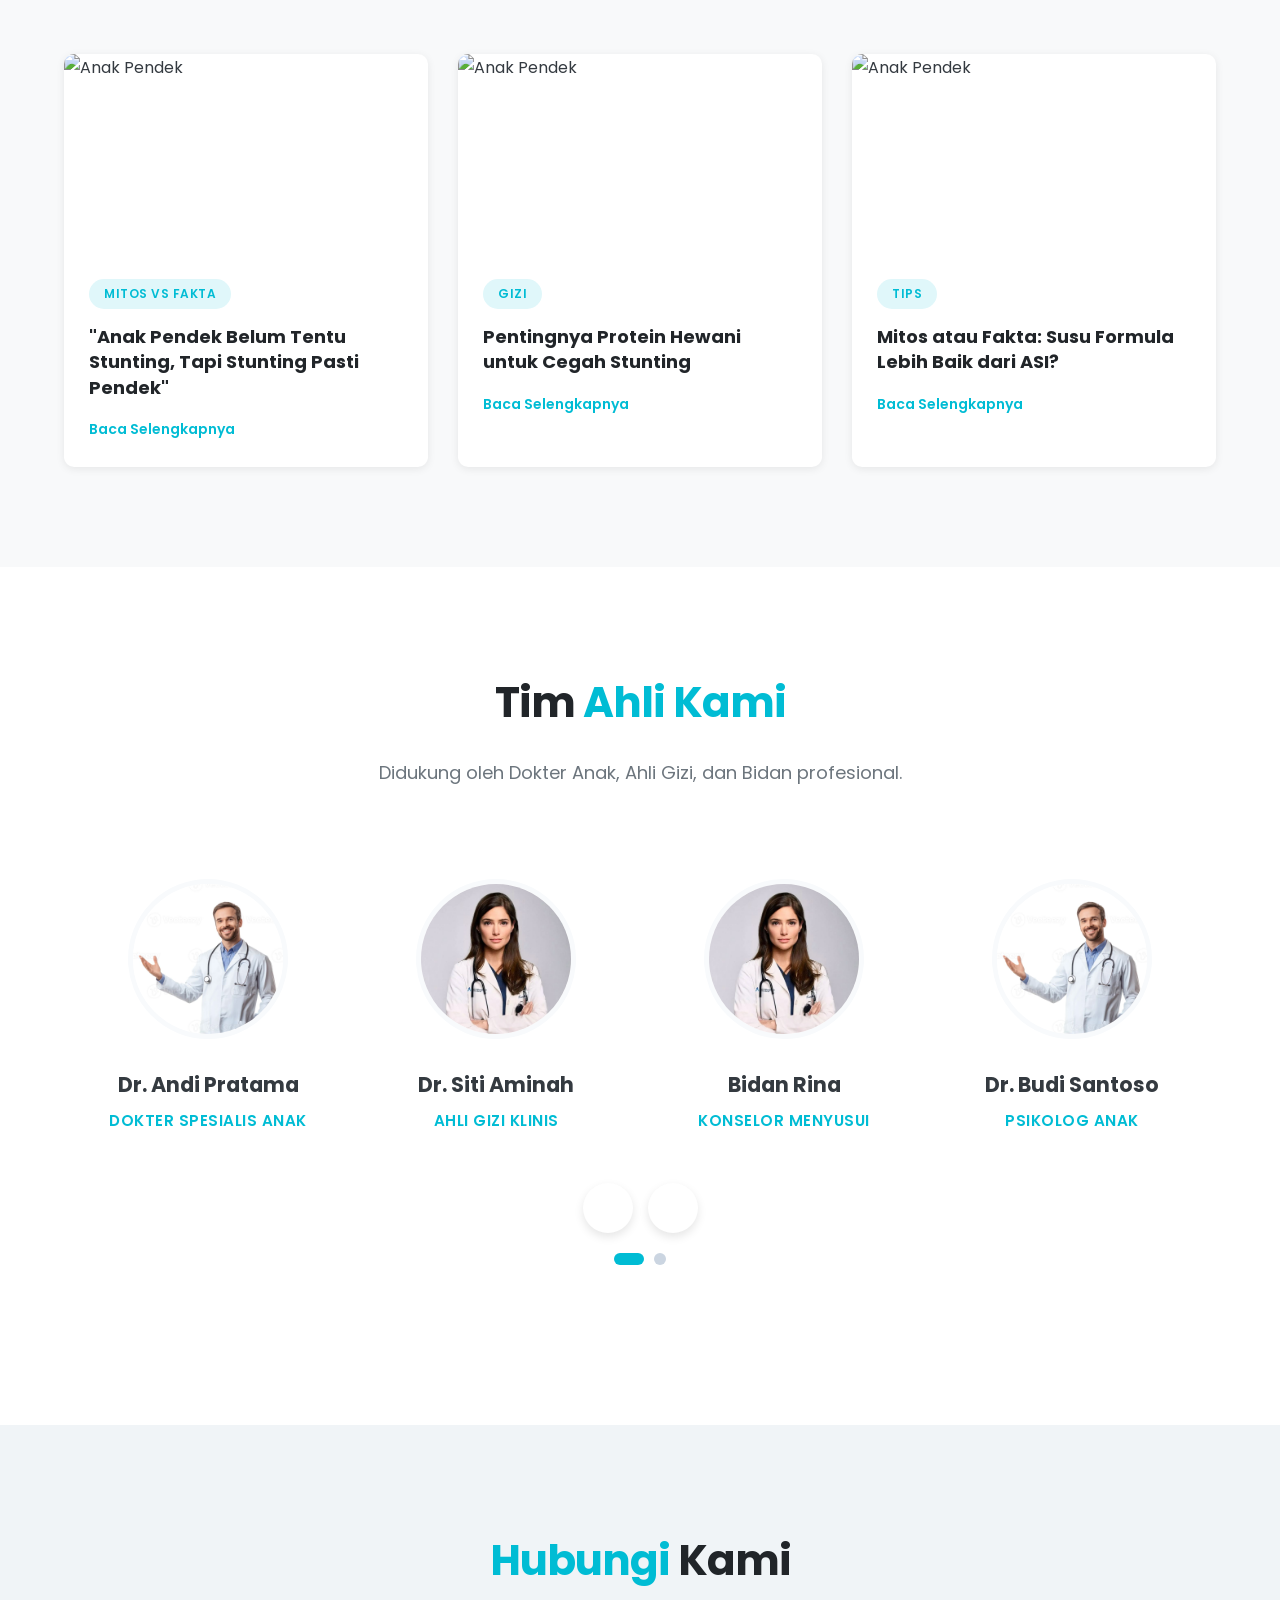
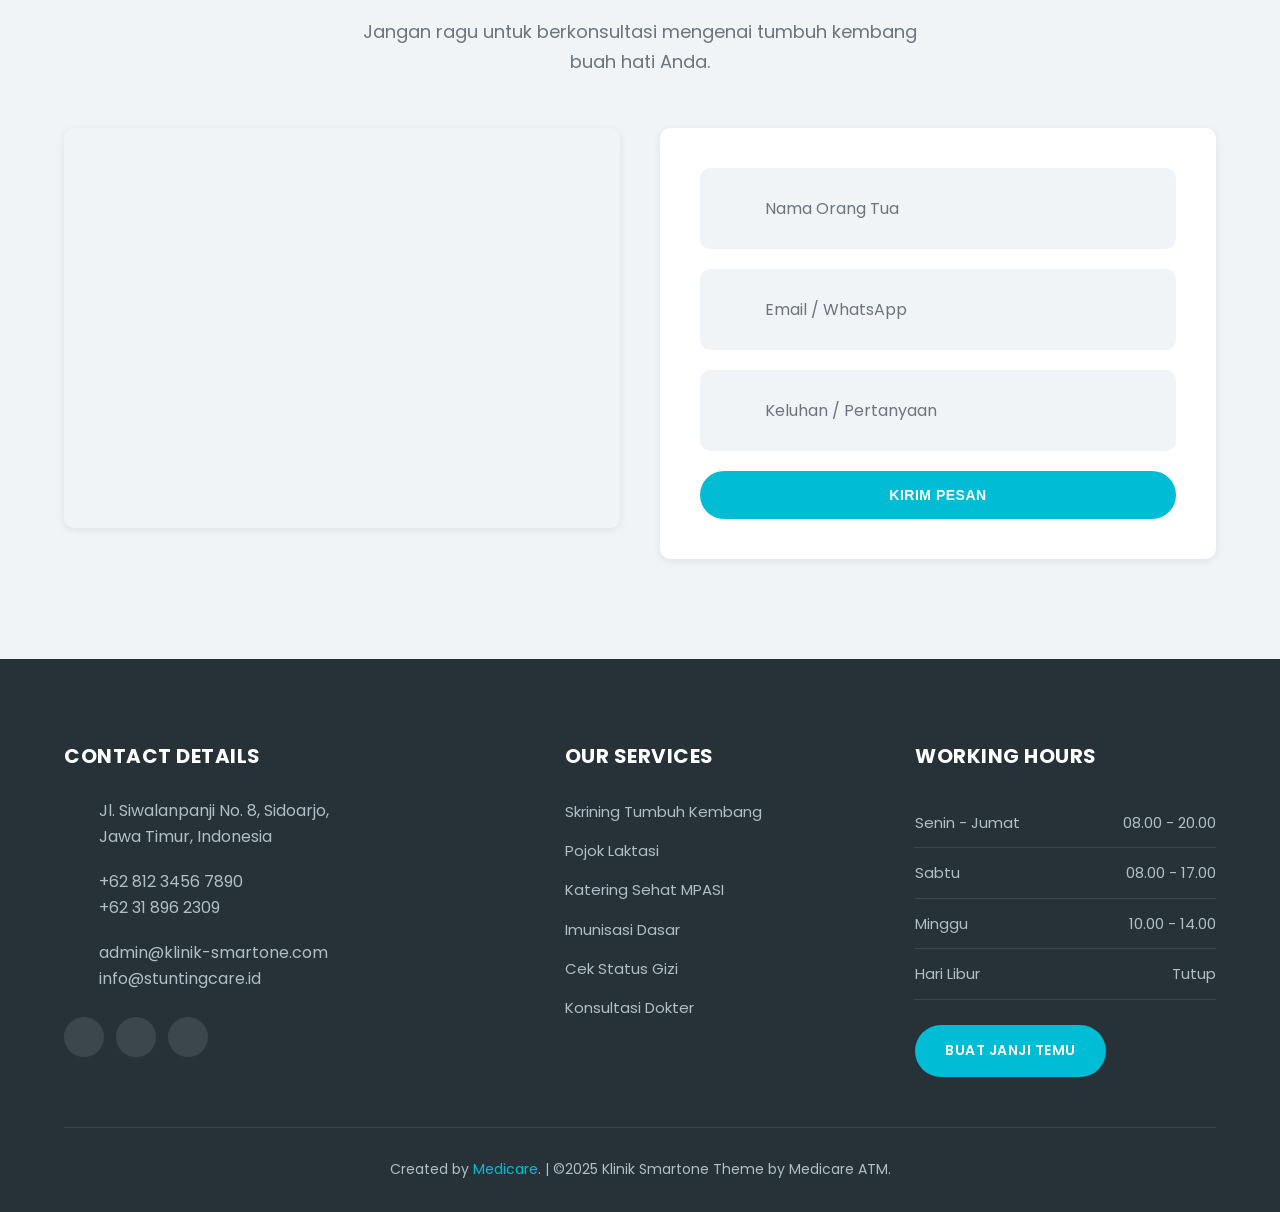
==== commit 5a37e3b6: "rubah" ====
--- a/index.html
+++ b/index.html
@@ -1,604 +1,742 @@
 <!DOCTYPE html>
 <html lang="en">
-
-<head>
-    <meta charset="UTF-8">
-    <meta name="viewport" content="width=device-width, initial-scale=1.0">
+  <head>
+    <meta charset="UTF-8" />
+    <meta name="viewport" content="width=device-width, initial-scale=1.0" />
     <title>Klinik Smartone - Pusat Pencegahan Stunting</title>
-    <link rel="icon" href="img/download.png" type="image/jpeg">
+    <link rel="icon" href="img/download.png" type="image/jpeg" />
 
     <!-- Google Fonts -->
-    <link rel="preconnect" href="https://fonts.googleapis.com">
-    <link rel="preconnect" href="https://fonts.gstatic.com" crossorigin>
-    <link href="https://fonts.googleapis.com/css2?family=Poppins:wght@300;400;500;600;700;800&display=swap"
-        rel="stylesheet">
+    <link rel="preconnect" href="https://fonts.googleapis.com" />
+    <link rel="preconnect" href="https://fonts.gstatic.com" crossorigin />
+    <link
+      href="https://fonts.googleapis.com/css2?family=Poppins:wght@300;400;500;600;700;800&display=swap"
+      rel="stylesheet"
+    />
 
     <!-- Feather Icons -->
     <script src="https://unpkg.com/feather-icons"></script>
 
     <!-- Main Stylesheet -->
-    <link rel="stylesheet" href="css/style.css">
-</head>
-
-<body>
+    <link rel="stylesheet" href="css/style.css" />
+  </head>
+
+  <body>
     <!-- Top Bar -->
     <div class="top-bar">
-        <div class="top-bar-left">
-            <div class="top-bar-item">
-                <i data-feather="clock"></i>
-                <span>Senin - Sabtu: 08.00 - 17.00</span>
-            </div>
-            <div class="top-bar-item">
-                <i data-feather="phone"></i>
-                <span>+62 812 3456 7890</span>
-            </div>
-        </div>
-        <div class="top-bar-right">
-            <div class="top-bar-item">
-                <a href="#" style="color:var(--text-muted);"><i data-feather="facebook"></i></a>
-            </div>
-            <div class="top-bar-item">
-                <a href="#" style="color:var(--text-muted);"><i data-feather="instagram"></i></a>
-            </div>
-        </div>
+      <div class="top-bar-left">
+        <div class="top-bar-item">
+          <i data-feather="clock"></i>
+          <span>Senin - Sabtu: 08.00 - 17.00</span>
+        </div>
+        <div class="top-bar-item">
+          <i data-feather="phone"></i>
+          <span>+62 812 3456 7890</span>
+        </div>
+      </div>
+      <div class="top-bar-right">
+        <div class="top-bar-item">
+          <a href="#" style="color: var(--text-muted)"
+            ><i data-feather="facebook"></i
+          ></a>
+        </div>
+        <div class="top-bar-item">
+          <a href="#" style="color: var(--text-muted)"
+            ><i data-feather="instagram"></i
+          ></a>
+        </div>
+      </div>
     </div>
 
     <nav class="navbar">
-        <div class="navLogo">
-            <a href="#">KLINIK<span>SMARTONE</span></a>
-        </div>
-
-        <div class="navBar-nav">
-            <a href="#home">Home</a>
-            <a href="#about">About</a>
-            <a href="#service">Service</a>
-            <a href="#team">Team</a>
-            <a href="#blog">Artikel</a>
-            <a href="#contact">Contact</a>
-        </div>
-
-        <div class="navbar-Icons">
-            <a href="#kalkulator" class="nav-cta">Cek Gizi Anak</a>
-            <a href="#" id="menu"><i data-feather="menu"></i></a>
-        </div>
+      <div class="navLogo">
+        <a href="#">KLINIK<span>SMARTONE</span></a>
+      </div>
+
+      <div class="navBar-nav">
+        <a href="#home">Home</a>
+        <a href="#about">About</a>
+        <a href="#service">Service</a>
+        <a href="#team">Team</a>
+        <a href="#blog">Artikel</a>
+        <a href="#contact">Contact</a>
+      </div>
+
+      <div class="navbar-Icons">
+        <a href="#kalkulator" class="nav-cta">Cek Gizi Anak</a>
+        <a href="#" id="menu"><i data-feather="menu"></i></a>
+      </div>
     </nav>
 
     <!-- Hero Section start -->
     <section class="home" id="home">
-        <!-- Hero Carousel -->
-        <div class="hero-slider">
-            <div class="slide active" style="background-image: url('img/stunting-1.avif');"></div>
-            <div class="slide" style="background-image: url('img/stunting-2.avif');"></div>
-            <div class="slide" style="background-image: url('img/stunting-3.avif');"></div>
-            <div class="hero-overlay"></div>
-        </div>
-
-        <div class="content">
-            <h1>Cegah <span>Stunting</span>,<br>Ciptakan Masa Depan<br>
-                <span class="typing-text"></span>
-            </h1>
-            <p>Bersama Klinik Smartone (Stunting Care), wujudkan generasi Indonesia yang bebas stunting, sehat, dan
-                cerdas.</p>
-            <a href="#kalkulator" class="btn-hero">Cek Layanan Kami</a>
-        </div>
+      <!-- Hero Carousel -->
+      <div class="hero-slider">
+        <div
+          class="slide active"
+          style="background-image: url('img/stunting-1.avif')"
+        ></div>
+        <div
+          class="slide"
+          style="background-image: url('img/stunting-2.avif')"
+        ></div>
+        <div
+          class="slide"
+          style="background-image: url('img/stunting-3.avif')"
+        ></div>
+        <div class="hero-overlay"></div>
+      </div>
+
+      <div class="content">
+        <h1>
+          Cegah <span>Stunting</span>,<br />Ciptakan Masa Depan<br />
+          <span class="typing-text"></span>
+        </h1>
+        <p>
+          Bersama Klinik Smartone (Stunting Care), wujudkan generasi Indonesia
+          yang bebas stunting, sehat, dan cerdas.
+        </p>
+        <a href="#kalkulator" class="btn-hero">Cek Layanan Kami</a>
+      </div>
     </section>
     <!-- Hero Section end -->
 
     <!-- Info Strip (New Feature) -->
     <div class="info-strip">
-        <div class="info-box">
-            <h3>Emergency Cases</h3>
-            <p>Layanan darurat stunting dan gizi buruk prioritas.</p>
-            <a href="#contact" style="color:white; margin-top:10px; display:inline-block; font-weight:700;">HUBUNGI KAMI
-                ›</a>
-        </div>
-        <div class="info-box">
-            <h3>Doctors Timetable</h3>
-            <p>Jadwal praktik dokter spesialis anak dan ahli gizi.</p>
-            <a href="#team" style="color:white; margin-top:10px; display:inline-block; font-weight:700;">LIHAT JADWAL
-                ›</a>
-        </div>
-        <div class="info-box">
-            <h3>Opening Hours</h3>
-            <p>Senin - Jumat: 08.00 - 20.00<br>Minggu: 10.00 - 14.00</p>
-        </div>
-        <div class="info-box">
-            <h3>1000 HPK</h3>
-            <p>Program prioritas pencegahan stunting masa emas.</p>
-            <a href="#hpk" style="color:white; margin-top:10px; display:inline-block; font-weight:700;">PELAJARI ›</a>
-        </div>
+      <div class="info-box">
+        <h3>Emergency Cases</h3>
+        <p>Layanan darurat stunting dan gizi buruk prioritas.</p>
+        <a
+          href="#contact"
+          style="
+            color: white;
+            margin-top: 10px;
+            display: inline-block;
+            font-weight: 700;
+          "
+          >HUBUNGI KAMI ›</a
+        >
+      </div>
+      <div class="info-box">
+        <h3>Doctors Timetable</h3>
+        <p>Jadwal praktik dokter spesialis anak dan ahli gizi.</p>
+        <a
+          href="#team"
+          style="
+            color: white;
+            margin-top: 10px;
+            display: inline-block;
+            font-weight: 700;
+          "
+          >LIHAT JADWAL ›</a
+        >
+      </div>
+      <div class="info-box">
+        <h3>Opening Hours</h3>
+        <p>Senin - Jumat: 08.00 - 20.00<br />Minggu: 10.00 - 14.00</p>
+      </div>
+      <div class="info-box">
+        <h3>1000 HPK</h3>
+        <p>Program prioritas pencegahan stunting masa emas.</p>
+        <a
+          href="#hpk"
+          style="
+            color: white;
+            margin-top: 10px;
+            display: inline-block;
+            font-weight: 700;
+          "
+          >PELAJARI ›</a
+        >
+      </div>
     </div>
 
     <!-- About section start -->
     <section id="about" class="about">
-        <h2><span>Mengenal</span> Stunting</h2>
-        <div class="row">
-            <div class="about-img">
-                <img src="img/klinikk.jpg" alt="Tentang Stunting">
-            </div>
-            <div class="content">
-                <h3>Kenali Bahayanya Sejak Dini</h3>
-                <p>Stunting adalah kondisi gagal tumbuh pada anak balita akibat kekurangan gizi kronis terutama dalam
-                    1000 Hari Pertama Kehidupan (HPK). Hal ini menyebabkan tubuh anak terlalu pendek untuk usianya.
-                </p>
-                <p>Dampaknya tidak hanya pada fisik, tapi juga perkembangan kognitif (kecerdasan) dan risiko penyakit
-                    metabolik di masa depan.
-                </p>
-                <a href="#contact" class="btn">Konsultasi Sekarang</a>
-            </div>
-        </div>
+      <h2><span>Mengenal</span> Stunting</h2>
+      <div class="row">
+        <div class="about-img">
+          <img src="img/klinikk.jpg" alt="Tentang Stunting" />
+        </div>
+        <div class="content">
+          <h3>Kenali Bahayanya Sejak Dini</h3>
+          <p>
+            Stunting adalah kondisi gagal tumbuh pada anak balita akibat
+            kekurangan gizi kronis terutama dalam 1000 Hari Pertama Kehidupan
+            (HPK). Hal ini menyebabkan tubuh anak terlalu pendek untuk usianya.
+          </p>
+          <p>
+            Dampaknya tidak hanya pada fisik, tapi juga perkembangan kognitif
+            (kecerdasan) dan risiko penyakit metabolik di masa depan.
+          </p>
+          <a href="#contact" class="btn">Konsultasi Sekarang</a>
+        </div>
+      </div>
     </section>
     <!-- About section end -->
 
     <!-- 1000 HPK Section -->
     <section id="hpk" class="hpk">
-        <h2>Pentingnya <span>1000 HPK</span></h2>
-        <p>Masa Emas pencegahan stunting dimulai dari masa kehamilan hingga anak berusia 2 tahun.</p>
-        <div class="hpk-banner">
-            <div class="hpk-timeline">
-                <div class="hpk-item">
-                    <div class="hpk-icon"><i data-feather="heart"></i></div>
-                    <h4>Kehamilan (270 Hari)</h4>
-                    <p>Ibu hamil wajib minum Tablet Tambah Darah & periksa kehamilan rutin 6x.</p>
-                </div>
-                <div class="hpk-item">
-                    <div class="hpk-icon"><i data-feather="smile"></i></div>
-                    <h4>0-6 Bulan (180 Hari)</h4>
-                    <p>Inisiasi Menyusu Dini (IMD) & ASI Eksklusif tanpa tambahan apapun.</p>
-                </div>
-                <div class="hpk-item">
-                    <div class="hpk-icon"><i data-feather="sun"></i></div>
-                    <h4>6-24 Bulan (550 Hari)</h4>
-                    <p>MPASI bergizi seimbang (Protein Hewani) + ASI diteruskan hingga 2 tahun.</p>
-                </div>
-            </div>
-        </div>
+      <h2>Pentingnya <span>1000 HPK</span></h2>
+      <p>
+        Masa Emas pencegahan stunting dimulai dari masa kehamilan hingga anak
+        berusia 2 tahun.
+      </p>
+      <div class="hpk-banner">
+        <div class="hpk-timeline">
+          <div class="hpk-item">
+            <div class="hpk-icon"><i data-feather="heart"></i></div>
+            <h4>Kehamilan (270 Hari)</h4>
+            <p>
+              Ibu hamil wajib minum Tablet Tambah Darah & periksa kehamilan
+              rutin 6x.
+            </p>
+          </div>
+          <div class="hpk-item">
+            <div class="hpk-icon"><i data-feather="smile"></i></div>
+            <h4>0-6 Bulan (180 Hari)</h4>
+            <p>
+              Inisiasi Menyusu Dini (IMD) & ASI Eksklusif tanpa tambahan apapun.
+            </p>
+          </div>
+          <div class="hpk-item">
+            <div class="hpk-icon"><i data-feather="sun"></i></div>
+            <h4>6-24 Bulan (550 Hari)</h4>
+            <p>
+              MPASI bergizi seimbang (Protein Hewani) + ASI diteruskan hingga 2
+              tahun.
+            </p>
+          </div>
+        </div>
+      </div>
     </section>
 
     <!-- Fakta Section -->
     <section id="fakta" class="fakta">
-        <h2><span>Fakta</span> Penting</h2>
-        <div class="fakta-container">
-            <div class="fakta-item">
-                <h3 class="counter" data-val="30">0</h3>
-                <p>Persen Balita Beresiko (Estimasi)</p>
-            </div>
-            <div class="fakta-item">
-                <h3 class="counter" data-val="1000">0</h3>
-                <p>Hari Pertama Kehidupan (Masa Emas)</p>
-            </div>
-            <div class="fakta-item">
-                <h3 class="counter" data-val="100">0</h3>
-                <p>Persen Bisa Dicegah!</p>
-            </div>
-        </div>
+      <h2><span>Fakta</span> Penting</h2>
+      <div class="fakta-container">
+        <div class="fakta-item">
+          <h3 class="counter" data-val="30">0</h3>
+          <p>Persen Balita Beresiko (Estimasi)</p>
+        </div>
+        <div class="fakta-item">
+          <h3 class="counter" data-val="1000">0</h3>
+          <p>Hari Pertama Kehidupan (Masa Emas)</p>
+        </div>
+        <div class="fakta-item">
+          <h3 class="counter" data-val="100">0</h3>
+          <p>Persen Bisa Dicegah!</p>
+        </div>
+      </div>
     </section>
     <!-- Fakta Section end -->
 
     <!-- Service section start (Refined) -->
     <section id="service" class="service">
-        <h2><span>Layanan</span> Kami</h2>
-        <p class="desc">Solusi konkret untuk mendampingi tumbuh kembang buah hati Anda dengan standar medis terpercaya.
-        </p>
-        <div class="service-container">
-            <div class="service-card">
-                <div class="service-img-holder">
-                    <img src="https://images.unsplash.com/photo-1576091160399-112ba8d25d1d?ixlib=rb-1.2.1&auto=format&fit=crop&w=1350&q=80"
-                        alt="Skrining">
-                </div>
-                <div class="service-icon-floating">
-                    <i data-feather="activity"></i>
-                </div>
-                <div class="service-content">
-                    <h3>Skrining Tumbuh Kembang</h3>
-                    <p>Deteksi dini keterlambatan bicara (speech delay) atau motorik kasar/halus oleh Dokter Anak.</p>
-
-                </div>
-            </div>
-            <div class="service-card">
-                <div class="service-img-holder">
-                    <img src="https://images.unsplash.com/photo-1555244162-803834f70033?ixlib=rb-1.2.1&auto=format&fit=crop&w=1350&q=80"
-                        alt="Laktasi">
-                </div>
-                <div class="service-icon-floating">
-                    <i data-feather="heart"></i>
-                </div>
-                <div class="service-content">
-                    <h3>Pojok Laktasi</h3>
-                    <p>Konsultasi masalah menyusui, edukasi posisi & pelekatan yang benar, serta manajemen ASI perah.
-                    </p>
-
-                </div>
-            </div>
-            <div class="service-card">
-                <div class="service-img-holder">
-                    <img src="https://images.unsplash.com/photo-1490645935967-10de6ba17061?ixlib=rb-1.2.1&auto=format&fit=crop&w=1350&q=80"
-                        alt="Katering">
-                </div>
-                <div class="service-icon-floating">
-                    <i data-feather="coffee"></i>
-                </div>
-                <div class="service-content">
-                    <h3>Katering Sehat MPASI</h3>
-                    <p>Layanan katering harian MPASI sesuai usia dan kebutuhan kalori anak, bebas Gula Garam.</p>
-
-                </div>
-            </div>
-        </div>
+      <h2><span>Layanan</span> Kami</h2>
+      <p class="desc">
+        Solusi konkret untuk mendampingi tumbuh kembang buah hati Anda dengan
+        standar medis terpercaya.
+      </p>
+      <div class="service-container">
+        <div class="service-card">
+          <div class="service-img-holder">
+            <img
+              src="https://images.unsplash.com/photo-1576091160399-112ba8d25d1d?ixlib=rb-1.2.1&auto=format&fit=crop&w=1350&q=80"
+              alt="Skrining"
+            />
+          </div>
+          <div class="service-icon-floating">
+            <i data-feather="activity"></i>
+          </div>
+          <div class="service-content">
+            <h3>Skrining Tumbuh Kembang</h3>
+            <p>
+              Deteksi dini keterlambatan bicara (speech delay) atau motorik
+              kasar/halus oleh Dokter Anak.
+            </p>
+          </div>
+        </div>
+        <div class="service-card">
+          <div class="service-img-holder">
+            <img
+              src="https://images.unsplash.com/photo-1555244162-803834f70033?ixlib=rb-1.2.1&auto=format&fit=crop&w=1350&q=80"
+              alt="Laktasi"
+            />
+          </div>
+          <div class="service-icon-floating">
+            <i data-feather="heart"></i>
+          </div>
+          <div class="service-content">
+            <h3>Pojok Laktasi</h3>
+            <p>
+              Konsultasi masalah menyusui, edukasi posisi & pelekatan yang
+              benar, serta manajemen ASI perah.
+            </p>
+          </div>
+        </div>
+        <div class="service-card">
+          <div class="service-img-holder">
+            <img
+              src="https://images.unsplash.com/photo-1490645935967-10de6ba17061?ixlib=rb-1.2.1&auto=format&fit=crop&w=1350&q=80"
+              alt="Katering"
+            />
+          </div>
+          <div class="service-icon-floating">
+            <i data-feather="coffee"></i>
+          </div>
+          <div class="service-content">
+            <h3>Katering Sehat MPASI</h3>
+            <p>
+              Layanan katering harian MPASI sesuai usia dan kebutuhan kalori
+              anak, bebas Gula Garam.
+            </p>
+          </div>
+        </div>
+      </div>
     </section>
     <!-- Service section end -->
 
     <!-- MPASI Section -->
     <section id="mpasi" class="mpasi">
-        <h2>Inspirasi <span>Menu MPASI</span></h2>
-        <p>"Isi Piringku" kaya Protein Hewani untuk cegah stunting.</p>
-        <div class="mpasi-container">
-            <div class="mpasi-card">
-                <div class="mpasi-header">
-                    <h3>6-8 Bulan (Saring)</h3>
-                </div>
-                <div class="mpasi-body">
-                    <ul>
-                        <li>Bubur Sumsum Hati Ayam</li>
-                        <li>Puree Kentang Ikan Salmon</li>
-                        <li>Bubur Telur Yampung</li>
-                        <li>Tekstur: Lumat/Saring</li>
-                    </ul>
-                </div>
-            </div>
-            <div class="mpasi-card">
-                <div class="mpasi-header">
-                    <h3>9-11 Bulan (Cincang)</h3>
-                </div>
-                <div class="mpasi-body">
-                    <ul>
-                        <li>Nasi Tim Daging Sapi</li>
-                        <li>Sup Bola Tahu Udang</li>
-                        <li>Perkedel Hati Ayam</li>
-                        <li>Tekstur: Cincang Halus/Kasar</li>
-                    </ul>
-                </div>
-            </div>
-            <div class="mpasi-card">
-                <div class="mpasi-header">
-                    <h3>12-23 Bulan (Keluarga)</h3>
-                </div>
-                <div class="mpasi-body">
-                    <ul>
-                        <li>Soto Ayam Lamongan</li>
-                        <li>Ikan Kembung Goreng</li>
-                        <li>Tumis Brokoli Telur Puyuh</li>
-                        <li>Tekstur: Makanan Keluarga</li>
-                    </ul>
-                </div>
-            </div>
-        </div>
+      <h2>Inspirasi <span>Menu MPASI</span></h2>
+      <p>"Isi Piringku" kaya Protein Hewani untuk cegah stunting.</p>
+      <div class="mpasi-container">
+        <div class="mpasi-card">
+          <div class="mpasi-header">
+            <h3>6-8 Bulan (Saring)</h3>
+          </div>
+          <div class="mpasi-body">
+            <ul>
+              <li>Bubur Sumsum Hati Ayam</li>
+              <li>Puree Kentang Ikan Salmon</li>
+              <li>Bubur Telur Yampung</li>
+              <li>Tekstur: Lumat/Saring</li>
+            </ul>
+          </div>
+        </div>
+        <div class="mpasi-card">
+          <div class="mpasi-header">
+            <h3>9-11 Bulan (Cincang)</h3>
+          </div>
+          <div class="mpasi-body">
+            <ul>
+              <li>Nasi Tim Daging Sapi</li>
+              <li>Sup Bola Tahu Udang</li>
+              <li>Perkedel Hati Ayam</li>
+              <li>Tekstur: Cincang Halus/Kasar</li>
+            </ul>
+          </div>
+        </div>
+        <div class="mpasi-card">
+          <div class="mpasi-header">
+            <h3>12-23 Bulan (Keluarga)</h3>
+          </div>
+          <div class="mpasi-body">
+            <ul>
+              <li>Soto Ayam Lamongan</li>
+              <li>Ikan Kembung Goreng</li>
+              <li>Tumis Brokoli Telur Puyuh</li>
+              <li>Tekstur: Makanan Keluarga</li>
+            </ul>
+          </div>
+        </div>
+      </div>
     </section>
 
     <!-- Immunization Section -->
     <section id="imunisasi" class="imunisasi">
-        <h2>Jadwal <span>Imunisasi</span></h2>
-        <p>Cek Buku KIA Anda! Pastikan imunisasi dasar lengkap.</p>
-        <div class="imunisasi-wrapper">
-            <table class="imunisasi-table">
-                <thead>
-                    <tr>
-                        <th>Usia</th>
-                        <th>Jenis Vaksin</th>
-                        <th>Manfaat</th>
-                    </tr>
-                </thead>
-                <tbody>
-                    <tr>
-                        <td>0 Bulan</td>
-                        <td>Hepatitis B0</td>
-                        <td>Mencegah Hepatitis B</td>
-                    </tr>
-                    <tr>
-                        <td>1 Bulan</td>
-                        <td>BCG, Polio 1</td>
-                        <td>Mencegah TBC & Polio</td>
-                    </tr>
-                    <tr>
-                        <td>2 Bulan</td>
-                        <td>DPT-HB-Hib 1, Polio 2, PCV 1</td>
-                        <td>Difteri, Batuk Rejan, Tetanus, dll</td>
-                    </tr>
-                    <tr>
-                        <td>9 Bulan</td>
-                        <td>Campak / MR</td>
-                        <td>Mencegah Campak & Rubella</td>
-                    </tr>
-                </tbody>
-            </table>
-        </div>
+      <h2>Jadwal <span>Imunisasi</span></h2>
+      <p>Cek Buku KIA Anda! Pastikan imunisasi dasar lengkap.</p>
+      <div class="imunisasi-wrapper">
+        <table class="imunisasi-table">
+          <thead>
+            <tr>
+              <th>Usia</th>
+              <th>Jenis Vaksin</th>
+              <th>Manfaat</th>
+            </tr>
+          </thead>
+          <tbody>
+            <tr>
+              <td>0 Bulan</td>
+              <td>Hepatitis B0</td>
+              <td>Mencegah Hepatitis B</td>
+            </tr>
+            <tr>
+              <td>1 Bulan</td>
+              <td>BCG, Polio 1</td>
+              <td>Mencegah TBC & Polio</td>
+            </tr>
+            <tr>
+              <td>2 Bulan</td>
+              <td>DPT-HB-Hib 1, Polio 2, PCV 1</td>
+              <td>Difteri, Batuk Rejan, Tetanus, dll</td>
+            </tr>
+            <tr>
+              <td>9 Bulan</td>
+              <td>Campak / MR</td>
+              <td>Mencegah Campak & Rubella</td>
+            </tr>
+          </tbody>
+        </table>
+      </div>
     </section>
 
     <!-- Calculator Section -->
     <section id="kalkulator" class="calculator">
-        <h2>Kalkulator <span>Cek Gizi</span></h2>
-        <p>Fitur skrining awal (bukan diagnosis medis). Menggunakan simulasi grafik pertumbuhan.</p>
-
-        <div class="calc-container">
-            <form id="stuntingForm" class="calc-form">
-                <div class="form-group">
-                    <label>Nama Anak</label>
-                    <input type="text" id="calcName" class="form-control" placeholder="Contoh: Budi">
-                </div>
-                <div class="form-group">
-                    <label>Jenis Kelamin</label>
-                    <select id="calcGender" class="form-control">
-                        <option value="boy">Laki-laki</option>
-                        <option value="girl">Perempuan</option>
-                    </select>
-                </div>
-                <div class="form-group">
-                    <label>Usia (Bulan)</label>
-                    <input type="number" id="calcAge" class="form-control" placeholder="0 - 60 Bulan">
-                </div>
-                <div class="form-group">
-                    <label>Tinggi Badan (cm)</label>
-                    <input type="number" id="calcHeight" class="form-control" placeholder="Contoh: 85.5">
-                </div>
-                <button type="submit" class="calc-btn">Cek Status Gizi</button>
-                <p style="font-size: 0.75rem; margin-top: 1rem; opacity: 0.7;">*Disclaimer: Hasil ini hanya skrining
-                    awal.</p>
-            </form>
-
-            <div id="calcResult" class="calc-result"></div>
-            <div id="calcCta" class="cta-hidden">
-                <p style="margin-bottom:0.8rem; font-weight:600;">Direkomendasikan penanganan segera:</p>
-                <a href="#contact" class="cta-btn-danger">Konsultasi Dokter Anak Sekarang</a>
-            </div>
-        </div>
+      <h2>Kalkulator <span>Cek Gizi</span></h2>
+      <p>
+        Fitur skrining awal (bukan diagnosis medis). Menggunakan simulasi grafik
+        pertumbuhan.
+      </p>
+
+      <div class="calc-container">
+        <form id="stuntingForm" class="calc-form">
+          <div class="form-group">
+            <label>Nama Anak</label>
+            <input
+              type="text"
+              id="calcName"
+              class="form-control"
+              placeholder="Contoh: Budi"
+            />
+          </div>
+          <div class="form-group">
+            <label>Jenis Kelamin</label>
+            <select id="calcGender" class="form-control">
+              <option value="boy">Laki-laki</option>
+              <option value="girl">Perempuan</option>
+            </select>
+          </div>
+          <div class="form-group">
+            <label>Usia (Bulan)</label>
+            <input
+              type="number"
+              id="calcAge"
+              class="form-control"
+              placeholder="0 - 60 Bulan"
+            />
+          </div>
+          <div class="form-group">
+            <label>Tinggi Badan (cm)</label>
+            <input
+              type="number"
+              id="calcHeight"
+              class="form-control"
+              placeholder="Contoh: 85.5"
+            />
+          </div>
+          <button type="submit" class="calc-btn">Cek Status Gizi</button>
+          <p style="font-size: 0.75rem; margin-top: 1rem; opacity: 0.7">
+            *Disclaimer: Hasil ini hanya skrining awal.
+          </p>
+        </form>
+
+        <div id="calcResult" class="calc-result"></div>
+        <div id="calcCta" class="cta-hidden">
+          <p style="margin-bottom: 0.8rem; font-weight: 600">
+            Direkomendasikan penanganan segera:
+          </p>
+          <a href="#contact" class="cta-btn-danger"
+            >Konsultasi Dokter Anak Sekarang</a
+          >
+        </div>
+      </div>
     </section>
 
     <!-- Blog/Artikel Section -->
     <section id="blog" class="blog">
-        <h2>Artikel <span>Edukasi</span></h2>
-        <p>Pahami fakta dan mitos seputar stunting demi masa depan anak.</p>
-        <div class="blog-container">
-            <div class="blog-card">
-                <div class="blog-img">
-                    <img src="https://images.unsplash.com/photo-1542037104857-ffbb0b9155fb?ixlib=rb-1.2.1&auto=format&fit=crop&w=1350&q=80"
-                        alt="Anak Pendek" style="width:100%; height:100%; object-fit:cover;">
-                </div>
-                <div class="blog-content">
-                    <span class="blog-tag">Mitos vs Fakta</span>
-                    <h3>"Anak Pendek Belum Tentu Stunting, Tapi Stunting Pasti Pendek"</h3>
-                    <a href="artikel/anak-pendek-vs-stunting.html" class="blog-link">Baca Selengkapnya <i
-                            data-feather="arrow-right"></i></a>
-                </div>
-            </div>
-            <div class="blog-card">
-                <div class="blog-img">
-                    <img src="https://images.unsplash.com/photo-1607623814075-e51df1bdc82f?ixlib=rb-1.2.1&auto=format&fit=crop&w=1350&q=80"
-                        alt="Anak Pendek" style="width:100%; height:100%; object-fit:cover;">
-                </div>
-                <div class="blog-content">
-                    <span class="blog-tag">Gizi</span>
-                    <h3>Pentingnya Protein Hewani untuk Cegah Stunting</h3>
-                    <a href="artikel/pentingnya-protein-hewani.html" class="blog-link">Baca Selengkapnya <i
-                            data-feather="arrow-right"></i></a>
-                </div>
-            </div>
-            <div class="blog-card">
-                <div class="blog-img">
-                    <img src="https://media.istockphoto.com/id/2162119231/photo/a-baby-drinking-milk-using-bottle.webp?a=1&b=1&s=612x612&w=0&k=20&c=WDd8iAAnYFLYXKeYP95ymce5dh_vs3s15K7d-YkDrfE="
-                        alt="Anak Pendek" style="width:100%; height:100%; object-fit:cover;">
-                </div>
-                <div class="blog-content">
-                    <span class="blog-tag">Tips</span>
-                    <h3>Mitos atau Fakta: Susu Formula Lebih Baik dari ASI?</h3>
-                    <a href="artikel/mitos-fakta-sufor-vs-asi.html" class="blog-link">Baca Selengkapnya <i
-                            data-feather="arrow-right"></i></a>
-                </div>
-            </div>
-        </div>
+      <h2>Artikel <span>Edukasi</span></h2>
+      <p>Pahami fakta dan mitos seputar stunting demi masa depan anak.</p>
+      <div class="blog-container">
+        <div class="blog-card">
+          <div class="blog-img">
+            <img
+              src="https://images.unsplash.com/photo-1542037104857-ffbb0b9155fb?ixlib=rb-1.2.1&auto=format&fit=crop&w=1350&q=80"
+              alt="Anak Pendek"
+              style="width: 100%; height: 100%; object-fit: cover"
+            />
+          </div>
+          <div class="blog-content">
+            <span class="blog-tag">Mitos vs Fakta</span>
+            <h3>
+              "Anak Pendek Belum Tentu Stunting, Tapi Stunting Pasti Pendek"
+            </h3>
+            <a href="artikel/anak-pendek-vs-stunting.html" class="blog-link"
+              >Baca Selengkapnya <i data-feather="arrow-right"></i
+            ></a>
+          </div>
+        </div>
+        <div class="blog-card">
+          <div class="blog-img">
+            <img
+              src="https://images.unsplash.com/photo-1607623814075-e51df1bdc82f?ixlib=rb-1.2.1&auto=format&fit=crop&w=1350&q=80"
+              alt="Anak Pendek"
+              style="width: 100%; height: 100%; object-fit: cover"
+            />
+          </div>
+          <div class="blog-content">
+            <span class="blog-tag">Gizi</span>
+            <h3>Pentingnya Protein Hewani untuk Cegah Stunting</h3>
+            <a href="artikel/pentingnya-protein-hewani.html" class="blog-link"
+              >Baca Selengkapnya <i data-feather="arrow-right"></i
+            ></a>
+          </div>
+        </div>
+        <div class="blog-card">
+          <div class="blog-img">
+            <img
+              src="https://media.istockphoto.com/id/2162119231/photo/a-baby-drinking-milk-using-bottle.webp?a=1&b=1&s=612x612&w=0&k=20&c=WDd8iAAnYFLYXKeYP95ymce5dh_vs3s15K7d-YkDrfE="
+              alt="Anak Pendek"
+              style="width: 100%; height: 100%; object-fit: cover"
+            />
+          </div>
+          <div class="blog-content">
+            <span class="blog-tag">Tips</span>
+            <h3>Mitos atau Fakta: Susu Formula Lebih Baik dari ASI?</h3>
+            <a href="artikel/mitos-fakta-sufor-vs-asi.html" class="blog-link"
+              >Baca Selengkapnya <i data-feather="arrow-right"></i
+            ></a>
+          </div>
+        </div>
+      </div>
     </section>
 
     <!-- Team section start -->
     <section id="team" class="team">
-        <h2>Tim <span>Ahli Kami</span></h2>
-        <p>Didukung oleh Dokter Anak, Ahli Gizi, dan Bidan profesional.</p>
-
-        <div class="team-slider" id="teamSlider">
-            <div class="team-track">
-                <div class="team-card" data-doctor-name="Dr. Andi Pratama" data-doctor-role="Dokter Spesialis Anak" data-doctor-image="img/profil1.jpg" data-doctor-duty="Senin, Rabu, Jumat">
-                    <img src="img/profil1.jpg" alt="Dr. Andi Pratama">
-                    <h3 class="team-card-title">Dr. Andi Pratama</h3>
-                    <p class="team-card-role">Dokter Spesialis Anak</p>
-                </div>
-                <div class="team-card" data-doctor-name="Dr. Siti Aminah" data-doctor-role="Ahli Gizi Klinis" data-doctor-image="img/ProfilDokWedok.jpg" data-doctor-duty="Selasa, Kamis, Sabtu">
-                    <img src="img/ProfilDokWedok.jpg" alt="Dr. Siti Aminah">
-                    <h3 class="team-card-title">Dr. Siti Aminah</h3>
-                    <p class="team-card-role">Ahli Gizi Klinis</p>
-                </div>
-                <div class="team-card" data-doctor-name="Bidan Rina" data-doctor-role="Konselor Menyusui" data-doctor-image="img/ProfilDokWedok.jpg" data-doctor-duty="Senin, Selasa, Rabu">
-                    <img src="img/ProfilDokWedok.jpg" alt="Bidan Rina">
-                    <h3 class="team-card-title">Bidan Rina</h3>
-                    <p class="team-card-role">Konselor Menyusui</p>
-                </div>
-                <!-- Loop for demo -->
-                <div class="team-card" data-doctor-name="Dr. Budi Santoso" data-doctor-role="Psikolog Anak" data-doctor-image="img/profil1.jpg" data-doctor-duty="Jumat, Sabtu">
-                    <img src="img/profil1.jpg" alt="Dr. Budi Santoso">
-                    <h3 class="team-card-title">Dr. Budi Santoso</h3>
-                    <p class="team-card-role">Psikolog Anak</p>
-                </div>
-                <div class="team-card" data-doctor-name="Dr. Maya Putri" data-doctor-role="Dokter Umum" data-doctor-image="img/ProfilDokWedok.jpg" data-doctor-duty="Senin, Kamis">
-                    <img src="img/ProfilDokWedok.jpg" alt="Dr. Maya Putri">
-                    <h3 class="team-card-title">Dr. Maya Putri</h3>
-                    <p class="team-card-role">Dokter Umum</p>
-                </div>
-            </div>
-            <div class="team-controls">
-                <button class="team-prev" aria-label="Previous"><i data-feather="chevron-left"></i></button>
-                <button class="team-next" aria-label="Next"><i data-feather="chevron-right"></i></button>
-            </div>
-            <div class="team-dots"></div>
-        </div>
+      <h2>Tim <span>Ahli Kami</span></h2>
+      <p>Didukung oleh Dokter Anak, Ahli Gizi, dan Bidan profesional.</p>
+
+      <div class="team-slider" id="teamSlider">
+        <div class="team-track">
+          <div
+            class="team-card"
+            data-doctor-name="Dr. Andi Pratama"
+            data-doctor-role="Dokter Spesialis Anak"
+            data-doctor-image="img/profil1.jpg"
+            data-doctor-duty="Senin, Rabu, Jumat"
+          >
+            <img src="img/profil1.jpg" alt="Dr. Andi Pratama" />
+            <h3 class="team-card-title">Dr. Andi Pratama</h3>
+            <p class="team-card-role">Dokter Spesialis Anak</p>
+          </div>
+          <div
+            class="team-card"
+            data-doctor-name="Dr. Siti Aminah"
+            data-doctor-role="Ahli Gizi Klinis"
+            data-doctor-image="img/ProfilDokWedok.jpg"
+            data-doctor-duty="Selasa, Kamis, Sabtu"
+          >
+            <img src="img/ProfilDokWedok.jpg" alt="Dr. Siti Aminah" />
+            <h3 class="team-card-title">Dr. Siti Aminah</h3>
+            <p class="team-card-role">Ahli Gizi Klinis</p>
+          </div>
+          <div
+            class="team-card"
+            data-doctor-name="Bidan Rina"
+            data-doctor-role="Konselor Menyusui"
+            data-doctor-image="img/ProfilDokWedok.jpg"
+            data-doctor-duty="Senin, Selasa, Rabu"
+          >
+            <img src="img/ProfilDokWedok.jpg" alt="Bidan Rina" />
+            <h3 class="team-card-title">Bidan Rina</h3>
+            <p class="team-card-role">Konselor Menyusui</p>
+          </div>
+          <!-- Loop for demo -->
+          <div
+            class="team-card"
+            data-doctor-name="Dr. Budi Santoso"
+            data-doctor-role="Psikolog Anak"
+            data-doctor-image="img/profil1.jpg"
+            data-doctor-duty="Jumat, Sabtu"
+          >
+            <img src="img/profil1.jpg" alt="Dr. Budi Santoso" />
+            <h3 class="team-card-title">Dr. Budi Santoso</h3>
+            <p class="team-card-role">Psikolog Anak</p>
+          </div>
+          <div
+            class="team-card"
+            data-doctor-name="Dr. Maya Putri"
+            data-doctor-role="Dokter Umum"
+            data-doctor-image="img/ProfilDokWedok.jpg"
+            data-doctor-duty="Senin, Kamis"
+          >
+            <img src="img/ProfilDokWedok.jpg" alt="Dr. Maya Putri" />
+            <h3 class="team-card-title">Dr. Maya Putri</h3>
+            <p class="team-card-role">Dokter Umum</p>
+          </div>
+        </div>
+        <div class="team-controls">
+          <button class="team-prev" aria-label="Previous">
+            <i data-feather="chevron-left"></i>
+          </button>
+          <button class="team-next" aria-label="Next">
+            <i data-feather="chevron-right"></i>
+          </button>
+        </div>
+        <div class="team-dots"></div>
+      </div>
     </section>
     <!-- Team section end -->
 
     <!-- Contact section start -->
     <section id="contact" class="contact">
-        <h2><span>Hubungi</span> Kami</h2>
-        <p>Jangan ragu untuk berkonsultasi mengenai tumbuh kembang buah hati Anda.</p>
-
-        <div class="row">
-            <iframe
-                src="https://www.google.com/maps/embed?pb=!1m18!1m12!1m3!1d3956.2883894042748!2d112.72842607442767!3d-7.433306073231154!2m3!1f0!2f0!3f0!3m2!1i1024!2i768!4f13.1!3m3!1m2!1s0x2dd7e6a663d94b21%3A0x3a57baa5fb4760ce!2sSMK%20Antartika%201%20Sidoarjo!5e0!3m2!1sid!2sid!4v1765039792283!5m2!1sid!2sid"
-                allowfullscreen loading="lazy" referrerpolicy="no-referrer-when-downgrade" class="map">
-            </iframe>
-
-            <form action>
-                <div class="input-group">
-                    <i data-feather="user"></i>
-                    <input type="text" placeholder="Nama Orang Tua">
-                </div>
-                <div class="input-group">
-                    <i data-feather="mail"></i>
-                    <input type="text" placeholder="Email / WhatsApp">
-                </div>
-                <div class="input-group">
-                    <i data-feather="message-square"></i>
-                    <input type="text" placeholder="Keluhan / Pertanyaan">
-                </div>
-                <button type="submit" class="btn">Kirim Pesan</button>
-            </form>
-        </div>
+      <h2><span>Hubungi</span> Kami</h2>
+      <p>
+        Jangan ragu untuk berkonsultasi mengenai tumbuh kembang buah hati Anda.
+      </p>
+
+      <div class="row">
+        <iframe
+          src="https://www.google.com/maps/embed?pb=!1m18!1m12!1m3!1d3956.2883894042748!2d112.72842607442767!3d-7.433306073231154!2m3!1f0!2f0!3f0!3m2!1i1024!2i768!4f13.1!3m3!1m2!1s0x2dd7e6a663d94b21%3A0x3a57baa5fb4760ce!2sSMK%20Antartika%201%20Sidoarjo!5e0!3m2!1sid!2sid!4v1765039792283!5m2!1sid!2sid"
+          allowfullscreen
+          loading="lazy"
+          referrerpolicy="no-referrer-when-downgrade"
+          class="map"
+        >
+        </iframe>
+
+        <form action>
+          <div class="input-group">
+            <i data-feather="user"></i>
+            <input type="text" placeholder="Nama Orang Tua" />
+          </div>
+          <div class="input-group">
+            <i data-feather="mail"></i>
+            <input type="text" placeholder="Email / WhatsApp" />
+          </div>
+          <div class="input-group">
+            <i data-feather="message-square"></i>
+            <input type="text" placeholder="Keluhan / Pertanyaan" />
+          </div>
+          <button type="submit" class="btn">Kirim Pesan</button>
+        </form>
+      </div>
     </section>
     <!-- Contact section end -->
 
     <footer>
-        <div class="footer-container">
-            <!-- Column 1: Contact Details -->
-            <div class="footer-col">
-                <h3>Contact Details</h3>
-                <div class="footer-contact-item">
-                    <i data-feather="map-pin"></i>
-                    <p>Jl. Siwalanpanji No. 8, Sidoarjo,<br>Jawa Timur, Indonesia</p>
-                </div>
-                <div class="footer-contact-item">
-                    <i data-feather="phone"></i>
-                    <p>+62 812 3456 7890<br>+62 31 896 2309</p>
-                </div>
-                <div class="footer-contact-item">
-                    <i data-feather="mail"></i>
-                    <p>admin@klinik-smartone.com<br>info@stuntingcare.id</p>
-                </div>
-                <div class="social fa-social">
-                    <a href="https://facebook.com/smksantartika1sda"><i data-feather="facebook"></i></a>
-                    <a href="https://instagram.com/smksantartika1sda"><i data-feather="instagram"></i></a>
-                    <a href="https://twitter.com/smksantartika1sda"><i data-feather="twitter"></i></a>
-                </div>
+      <div class="footer-container">
+        <!-- Column 1: Contact Details -->
+        <div class="footer-col">
+          <h3>Contact Details</h3>
+          <div class="footer-contact-item">
+            <i data-feather="map-pin"></i>
+            <p>Jl. Siwalanpanji No. 8, Sidoarjo,<br />Jawa Timur, Indonesia</p>
+          </div>
+          <div class="footer-contact-item">
+            <i data-feather="phone"></i>
+            <p>+62 812 3456 7890<br />+62 31 896 2309</p>
+          </div>
+          <div class="footer-contact-item">
+            <i data-feather="mail"></i>
+            <p>admin@klinik-smartone.com<br />info@stuntingcare.id</p>
+          </div>
+          <div class="social fa-social">
+            <a href="https://facebook.com/smksantartika1sda"
+              ><i data-feather="facebook"></i
+            ></a>
+            <a href="https://instagram.com/smksantartika1sda"
+              ><i data-feather="instagram"></i
+            ></a>
+            <a href="https://twitter.com/smksantartika1sda"
+              ><i data-feather="twitter"></i
+            ></a>
+          </div>
+        </div>
+
+        <!-- Column 2: Our Services -->
+        <div class="footer-col">
+          <h3>Our Services</h3>
+          <ul class="footer-links">
+            <li><a href="#service">Skrining Tumbuh Kembang</a></li>
+            <li><a href="#service">Pojok Laktasi</a></li>
+            <li><a href="#service">Katering Sehat MPASI</a></li>
+            <li><a href="#imunisasi">Imunisasi Dasar</a></li>
+            <li><a href="#kalkulator">Cek Status Gizi</a></li>
+            <li><a href="#team">Konsultasi Dokter</a></li>
+          </ul>
+        </div>
+
+        <!-- Column 3: Working Hours -->
+        <div class="footer-col">
+          <h3>Working Hours</h3>
+          <ul class="working-hours">
+            <li><span>Senin - Jumat</span> <span>08.00 - 20.00</span></li>
+            <li><span>Sabtu</span> <span>08.00 - 17.00</span></li>
+            <li><span>Minggu</span> <span>10.00 - 14.00</span></li>
+            <li><span>Hari Libur</span> <span>Tutup</span></li>
+          </ul>
+          <a href="#contact" class="btn-footer">Buat Janji Temu</a>
+        </div>
+      </div>
+
+      <div class="credit">
+        <p>
+          Created by <a href>Medicare</a>. | ©2025 Klinik Smartone Theme by
+          Medicare ATM.
+        </p>
+      </div>
+    </footer>
+
+    <!-- Doctor Modal Popup -->
+    <div id="doctorModal" class="doctor-modal">
+      <div class="doctor-modal-content">
+        <div class="doctor-modal-header">
+          <h2>Dokter Bertugas Hari Ini</h2>
+          <button id="closeDoctorModal" class="close-modal-btn">&times;</button>
+        </div>
+        <div class="doctor-modal-body">
+          <p
+            id="todayDate"
+            style="font-size: 0.9rem; color: #666; margin-bottom: 1.5rem"
+          ></p>
+
+          <!-- Doctor Carousel -->
+          <div class="doctor-carousel-container">
+            <button
+              class="doctor-carousel-btn doctor-carousel-prev"
+              id="doctorPrevBtn"
+            >
+              <i data-feather="chevron-left"></i>
+            </button>
+
+            <div class="doctor-carousel-wrapper">
+              <div id="doctorList" class="doctor-carousel-track">
+                <!-- Doctor cards will be inserted here -->
+              </div>
             </div>
 
-            <!-- Column 2: Our Services -->
-            <div class="footer-col">
-                <h3>Our Services</h3>
-                <ul class="footer-links">
-                    <li><a href="#service">Skrining Tumbuh Kembang</a></li>
-                    <li><a href="#service">Pojok Laktasi</a></li>
-                    <li><a href="#service">Katering Sehat MPASI</a></li>
-                    <li><a href="#imunisasi">Imunisasi Dasar</a></li>
-                    <li><a href="#kalkulator">Cek Status Gizi</a></li>
-                    <li><a href="#team">Konsultasi Dokter</a></li>
-                </ul>
-            </div>
-
-            <!-- Column 3: Working Hours -->
-            <div class="footer-col">
-                <h3>Working Hours</h3>
-                <ul class="working-hours">
-                    <li><span>Senin - Jumat</span> <span>08.00 - 20.00</span></li>
-                    <li><span>Sabtu</span> <span>08.00 - 17.00</span></li>
-                    <li><span>Minggu</span> <span>10.00 - 14.00</span></li>
-                    <li><span>Hari Libur</span> <span>Tutup</span></li>
-                </ul>
-                <a href="#contact" class="btn-footer">Buat Janji Temu</a>
-            </div>
-        </div>
-
-        <div class="credit">
-            <p>Created by <a href>Medicare</a>. | ©2025 Klinik Smartone Theme by Medicare ATM.</p>
-        </div>
-    </footer>
-
-    <!-- Doctor Schedule Modal -->
-    <div id="doctorModal" class="modal">
-        <div class="modal-content">
-            <span class="modal-close">&times;</span>
-            <h2>Dokter Bertugas Hari Ini</h2>
-            <p class="modal-date" id="todayDate"></p>
-            <div class="modal-nav">
-                <button class="modal-prev" aria-label="Previous">‹</button>
-                <button class="modal-consult cta-hidden" aria-label="Konsultasi">Konsultasi Sekarang</button>
-                <button class="modal-next" aria-label="Next">›</button>
-            </div>
-            <div id="doctorList" class="doctor-list" tabindex="0" role="listbox" aria-label="Daftar dokter">
-                <!-- Dokter akan di-populate oleh JavaScript -->
-            </div>
-
-            <!-- Shared Consultation Form (hidden until a doctor is selected) -->
-            <div id="consultForm" class="consult-form cta-hidden" aria-hidden="true">
-                <h3>Form Konsultasi</h3>
-                <p class="from-patient"><strong>Dari Pasien:</strong></p>
-                <p id="fromPatientName">Nama: -</p>
-                <p id="fromPatientInfo">Jenis Kelamin: - | Usia: - bulan | Tinggi: - cm</p>
-                <p>Dokter Pilihan: <strong id="selectedDoctorName">-</strong></p>
-
-                <form id="modalConsultForm">
-                    <input type="hidden" id="consultDoctor" name="doctor" value="">
-                    <input type="hidden" id="consultDay" name="day" value="">
-
-                    <div class="form-row">
-                        <div class="form-group">
-                            <label for="consultParent">Nama Orang Tua</label>
-                            <input type="text" id="consultParent" name="parent" required>
-                        </div>
-                        <div class="form-group">
-                            <label for="consultPhone">Nomor Telepon/WA</label>
-                            <input type="text" id="consultPhone" name="phone">
-                        </div>
-                    </div>
-
-                    <div class="form-row">
-                        <div class="form-group small">
-                            <label for="consultDate">Tanggal</label>
-                            <input type="date" id="consultDate" name="date">
-                        </div>
-                        <div class="form-group small">
-                            <label for="consultTime">Waktu</label>
-                            <input type="time" id="consultTime" name="time">
-                        </div>
-                    </div>
-
-                    <div class="form-actions">
-                        <button type="submit" class="btn primary">Kirim</button>
-                        <button type="button" id="consultCancel" class="btn secondary">Batal</button>
-                    </div>
-                </form>
-
-                <div id="consultSuccess" class="consult-success cta-hidden">
-                    <p>Terima kasih, permintaan konsultasi telah dikirim. Kami akan menghubungi Anda.</p>
-                </div>
-            </div>
-
-            <p class="modal-note">*Untuk informasi lebih lanjut, hubungi kami melalui WhatsApp atau telepon.</p>
-        </div>
+            <button
+              class="doctor-carousel-btn doctor-carousel-next"
+              id="doctorNextBtn"
+            >
+              <i data-feather="chevron-right"></i>
+            </button>
+          </div>
+
+          <!-- Carousel Dots -->
+          <div id="doctorCarouselDots" class="doctor-carousel-dots">
+            <!-- Dots will be inserted here -->
+          </div>
+        </div>
+      </div>
     </div>
 
     <!-- Floating WhatsApp Button -->
-    <a href="https://wa.me/6281234567890?text=Halo%20Admin%20Stunting%20Care" class="floating-wa" target="_blank">
-        <i data-feather="message-circle" style="width:30px; height:30px;"></i>
-        <span>Chat Dokter</span>
+    <a
+      href="https://wa.me/6281234567890?text=Halo%20Admin%20Stunting%20Care"
+      class="floating-wa"
+      target="_blank"
+    >
+      <i data-feather="message-circle" style="width: 30px; height: 30px"></i>
+      <span>Chat Dokter</span>
     </a>
 
     <script>
-        feather.replace();
+      feather.replace();
     </script>
     <script src="js/script.js"></script>
-</body>
-
-</html>+  </body>
+</html>
--- a/css/style.css
+++ b/css/style.css
@@ -1,1869 +1,1766 @@
 /* Medicare Clinic ATM Theme - Complete Redesign */
 /* Designed to match: https://medicare.bold-themes.com/clinic/ */
 
-@import url('https://fonts.googleapis.com/css2?family=Poppins:wght@300;400;500;600;700;800&display=swap');
+@import url("https://fonts.googleapis.com/css2?family=Poppins:wght@300;400;500;600;700;800&display=swap");
 
 :root {
-    /* Primary Colors - Medicare Clinic */
-    --primary: #00bcd4;
-    --primary-dark: #0097a7;
-    --primary-light: #e0f7fa;
-
-    /* Secondary Colors */
-    --secondary: #ff4081;
-    --accent: #ffc107;
-
-    /* Neutral Colors */
-    --white: #ffffff;
-    --off-white: #f8f9fa;
-    --light-gray: #f0f4f7;
-    --gray: #6c757d;
-    --dark-gray: #343a40;
-    --black: #212529;
-
-    /* Footer */
-    --footer-bg: #263238;
-    --footer-text: #b0bec5;
-
-    /* Typography */
-    --font-main: 'Poppins', sans-serif;
-
-    /* Shadows */
-    --shadow-sm: 0 2px 8px rgba(0, 0, 0, 0.08);
-    --shadow-md: 0 4px 20px rgba(0, 0, 0, 0.1);
-    --shadow-lg: 0 8px 40px rgba(0, 0, 0, 0.12);
-
-    /* Transitions */
-    --transition: all 0.3s ease;
+  /* Primary Colors - Medicare Clinic */
+  --primary: #00bcd4;
+  --primary-dark: #0097a7;
+  --primary-light: #e0f7fa;
+
+  /* Secondary Colors */
+  --secondary: #ff4081;
+  --accent: #ffc107;
+
+  /* Neutral Colors */
+  --white: #ffffff;
+  --off-white: #f8f9fa;
+  --light-gray: #f0f4f7;
+  --gray: #6c757d;
+  --dark-gray: #343a40;
+  --black: #212529;
+
+  /* Footer */
+  --footer-bg: #263238;
+  --footer-text: #b0bec5;
+
+  /* Typography */
+  --font-main: "Poppins", sans-serif;
+
+  /* Shadows */
+  --shadow-sm: 0 2px 8px rgba(0, 0, 0, 0.08);
+  --shadow-md: 0 4px 20px rgba(0, 0, 0, 0.1);
+  --shadow-lg: 0 8px 40px rgba(0, 0, 0, 0.12);
+
+  /* Transitions */
+  --transition: all 0.3s ease;
 }
 
 /* Reset & Base */
 * {
-    margin: 0;
-    padding: 0;
-    box-sizing: border-box;
+  margin: 0;
+  padding: 0;
+  box-sizing: border-box;
 }
 
 html {
-    scroll-behavior: smooth;
+  scroll-behavior: smooth;
 }
 
 body {
-    font-family: var(--font-main);
-    font-size: 16px;
-    line-height: 1.7;
-    color: var(--dark-gray);
-    background: var(--white);
-    overflow-x: hidden;
+  font-family: var(--font-main);
+  font-size: 16px;
+  line-height: 1.7;
+  color: var(--dark-gray);
+  background: var(--white);
+  overflow-x: hidden;
 }
 
 a {
-    text-decoration: none;
-    color: inherit;
-    transition: var(--transition);
+  text-decoration: none;
+  color: inherit;
+  transition: var(--transition);
 }
 
 img {
-    max-width: 100%;
-    height: auto;
+  max-width: 100%;
+  height: auto;
 }
 
 /* ==================== */
 /* TOP BAR */
 /* ==================== */
 .top-bar {
-    background: var(--white);
-    padding: 12px 5%;
-    display: flex;
-    justify-content: space-between;
-    align-items: center;
-    border-bottom: 1px solid #eee;
-    font-size: 14px;
-    color: var(--gray);
+  background: var(--white);
+  padding: 12px 5%;
+  display: flex;
+  justify-content: space-between;
+  align-items: center;
+  border-bottom: 1px solid #eee;
+  font-size: 14px;
+  color: var(--gray);
 }
 
 .top-bar-left,
 .top-bar-right {
-    display: flex;
-    align-items: center;
-    gap: 25px;
+  display: flex;
+  align-items: center;
+  gap: 25px;
 }
 
 .top-bar-item {
-    display: flex;
-    align-items: center;
-    gap: 8px;
+  display: flex;
+  align-items: center;
+  gap: 8px;
 }
 
 .top-bar-item i {
-    width: 16px;
-    height: 16px;
-    color: var(--primary);
+  width: 16px;
+  height: 16px;
+  color: var(--primary);
 }
 
 .top-bar-item a {
-    color: var(--gray);
+  color: var(--gray);
 }
 
 .top-bar-item a:hover {
-    color: var(--primary);
+  color: var(--primary);
 }
 
 /* ==================== */
 /* NAVBAR */
 /* ==================== */
 .navbar {
-    display: flex;
-    justify-content: space-between;
-    align-items: center;
-    padding: 20px 5%;
-    background: var(--white);
-    position: sticky;
-    top: 0;
-    z-index: 1000;
-    box-shadow: var(--shadow-sm);
+  display: flex;
+  justify-content: space-between;
+  align-items: center;
+  padding: 20px 5%;
+  background: var(--white);
+  position: sticky;
+  top: 0;
+  z-index: 1000;
+  box-shadow: var(--shadow-sm);
 }
 
 .navLogo a {
-    font-size: 28px;
-    font-weight: 800;
-    color: var(--black);
-    letter-spacing: -1px;
+  font-size: 28px;
+  font-weight: 800;
+  color: var(--black);
+  letter-spacing: -1px;
 }
 
 .navLogo span {
-    color: var(--primary);
+  color: var(--primary);
 }
 
 .navBar-nav {
-    display: flex;
-    gap: 35px;
+  display: flex;
+  gap: 35px;
 }
 
 .navBar-nav a {
-    font-size: 15px;
-    font-weight: 600;
-    color: var(--dark-gray);
-    text-transform: uppercase;
-    letter-spacing: 0.5px;
-    position: relative;
-    padding: 5px 0;
+  font-size: 15px;
+  font-weight: 600;
+  color: var(--dark-gray);
+  text-transform: uppercase;
+  letter-spacing: 0.5px;
+  position: relative;
+  padding: 5px 0;
 }
 
 .navBar-nav a::after {
-    content: '';
-    position: absolute;
-    bottom: 0;
-    left: 0;
-    width: 0;
-    height: 2px;
-    background: var(--primary);
-    transition: var(--transition);
+  content: "";
+  position: absolute;
+  bottom: 0;
+  left: 0;
+  width: 0;
+  height: 2px;
+  background: var(--primary);
+  transition: var(--transition);
 }
 
 .navBar-nav a:hover,
 .navBar-nav a.active {
-    color: var(--primary);
+  color: var(--primary);
 }
 
 .navBar-nav a:hover::after,
 .navBar-nav a.active::after {
+  width: 100%;
+}
+
+.navbar-Icons {
+  display: flex;
+  align-items: center;
+  gap: 15px;
+}
+
+.nav-cta {
+  background: var(--primary);
+  color: var(--white) !important;
+  padding: 12px 25px;
+  border-radius: 50px;
+  font-size: 14px;
+  font-weight: 600;
+  text-transform: uppercase;
+  letter-spacing: 0.5px;
+}
+
+.nav-cta:hover {
+  background: var(--primary-dark);
+  transform: translateY(-2px);
+  box-shadow: var(--shadow-md);
+}
+
+#menu {
+  display: none;
+  color: var(--dark-gray);
+}
+
+/* ==================== */
+/* HERO SECTION */
+/* ==================== */
+.home {
+  min-height: 85vh;
+  display: flex;
+  align-items: center;
+  justify-content: center;
+  text-align: center;
+  position: relative;
+  overflow: hidden;
+}
+
+.hero-slider {
+  position: absolute;
+  top: 0;
+  left: 0;
+  width: 100%;
+  height: 100%;
+  z-index: -2;
+}
+
+.slide {
+  position: absolute;
+  top: 0;
+  left: 0;
+  width: 100%;
+  height: 100%;
+  background-size: cover;
+  background-position: top;
+  opacity: 0;
+  transition: opacity 1.5s ease;
+}
+
+.slide.active {
+  opacity: 1;
+}
+
+.hero-overlay {
+  position: absolute;
+  top: 0;
+  left: 0;
+  width: 100%;
+  height: 100%;
+  background: rgba(0, 0, 0, 0.5);
+  z-index: 1;
+}
+
+.home .content {
+  position: relative;
+  z-index: 10;
+  max-width: 800px;
+  padding: 40px 20px;
+}
+
+.home .content h1 {
+  font-size: 56px;
+  font-weight: 800;
+  color: var(--white);
+  line-height: 1.2;
+  margin-bottom: 20px;
+  text-transform: uppercase;
+  letter-spacing: -1px;
+}
+
+.home .content h1 span {
+  color: var(--accent);
+}
+
+.home .content p {
+  font-size: 20px;
+  color: rgba(255, 255, 255, 0.95);
+  font-weight: 300;
+  margin-bottom: 35px;
+  line-height: 1.6;
+}
+
+.btn-hero {
+  display: inline-block;
+  padding: 16px 40px;
+  background: var(--white);
+  color: var(--primary);
+  font-size: 14px;
+  font-weight: 700;
+  text-transform: uppercase;
+  letter-spacing: 1px;
+  border-radius: 50px;
+  transition: var(--transition);
+  border: 2px solid var(--white);
+}
+
+.btn-hero:hover {
+  background: transparent;
+  color: var(--white);
+  transform: translateY(-3px);
+  box-shadow: var(--shadow-lg);
+}
+
+/* Typing Text Effect */
+.typing-text {
+  color: var(--accent);
+  font-weight: 800;
+  border-right: 3px solid var(--accent);
+  animation: blink 0.7s infinite;
+}
+
+@keyframes blink {
+  0%,
+  50% {
+    border-color: var(--accent);
+  }
+
+  51%,
+  100% {
+    border-color: transparent;
+  }
+}
+
+/* ==================== */
+/* INFO STRIP */
+/* ==================== */
+.info-strip {
+  display: grid;
+  grid-template-columns: repeat(4, 1fr);
+  background: var(--primary);
+  position: relative;
+  z-index: 50;
+}
+
+.info-box {
+  padding: 40px 30px;
+  border-right: 1px solid rgba(255, 255, 255, 0.15);
+  color: var(--white);
+  transition: var(--transition);
+}
+
+.info-box:last-child {
+  border-right: none;
+  background: var(--primary-dark);
+}
+
+.info-box:hover {
+  background: var(--primary-dark);
+}
+
+.info-box h3 {
+  font-size: 18px;
+  font-weight: 700;
+  margin-bottom: 12px;
+  text-transform: uppercase;
+  letter-spacing: 1px;
+}
+
+.info-box p {
+  font-size: 14px;
+  opacity: 0.9;
+  line-height: 1.6;
+  margin-bottom: 15px;
+}
+
+.info-box a {
+  color: var(--white);
+  font-size: 13px;
+  font-weight: 700;
+  text-transform: uppercase;
+  letter-spacing: 1px;
+  display: inline-flex;
+  align-items: center;
+  gap: 5px;
+}
+
+.info-box a:hover {
+  opacity: 0.8;
+}
+
+/* ==================== */
+/* SECTION TITLE */
+/* ==================== */
+section {
+  padding: 100px 5%;
+}
+
+section h2 {
+  font-size: 42px;
+  font-weight: 700;
+  color: var(--black);
+  text-align: center;
+  margin-bottom: 20px;
+  letter-spacing: -1px;
+}
+
+section h2 span {
+  color: var(--primary);
+}
+
+section > p {
+  text-align: center;
+  font-size: 18px;
+  color: var(--gray);
+  max-width: 600px;
+  margin: 0 auto 50px;
+}
+
+/* ==================== */
+/* ABOUT SECTION */
+/* ==================== */
+.about .row {
+  display: grid;
+  grid-template-columns: 1fr 1fr;
+  gap: 60px;
+  align-items: center;
+  margin-top: 50px;
+}
+
+.about-img img {
+  width: 100%;
+  border-radius: 10px;
+  box-shadow: var(--shadow-lg);
+}
+
+.about .content h3 {
+  font-size: 28px;
+  font-weight: 700;
+  color: var(--black);
+  margin-bottom: 20px;
+}
+
+.about .content p {
+  color: var(--gray);
+  margin-bottom: 20px;
+  text-align: left;
+}
+
+.btn {
+  display: inline-block;
+  padding: 14px 35px;
+  background: var(--primary);
+  color: var(--white);
+  font-size: 14px;
+  font-weight: 600;
+  text-transform: uppercase;
+  letter-spacing: 0.5px;
+  border-radius: 50px;
+  transition: var(--transition);
+  border: none;
+  cursor: pointer;
+}
+
+.btn:hover {
+  background: var(--primary-dark);
+  transform: translateY(-2px);
+  box-shadow: var(--shadow-md);
+}
+
+/* ==================== */
+/* HPK SECTION */
+/* ==================== */
+.hpk {
+  background: var(--light-gray);
+}
+
+.hpk-timeline {
+  display: grid;
+  grid-template-columns: repeat(3, 1fr);
+  gap: 30px;
+  margin-top: 50px;
+}
+
+.hpk-item {
+  background: var(--white);
+  padding: 40px 30px;
+  border-radius: 10px;
+  text-align: center;
+  box-shadow: var(--shadow-sm);
+  transition: var(--transition);
+}
+
+.hpk-item:hover {
+  transform: translateY(-10px);
+  box-shadow: var(--shadow-lg);
+}
+
+.hpk-icon {
+  width: 80px;
+  height: 80px;
+  background: var(--primary-light);
+  border-radius: 50%;
+  display: flex;
+  align-items: center;
+  justify-content: center;
+  margin: 0 auto 25px;
+}
+
+.hpk-icon i {
+  width: 35px;
+  height: 35px;
+  color: var(--primary);
+}
+
+.hpk-item h4 {
+  font-size: 20px;
+  font-weight: 700;
+  color: var(--black);
+  margin-bottom: 15px;
+}
+
+.hpk-item p {
+  color: var(--gray);
+  font-size: 15px;
+}
+
+/* ==================== */
+/* FAKTA SECTION */
+/* ==================== */
+.fakta {
+  background: var(--primary);
+  color: var(--white);
+}
+
+.fakta h2,
+.fakta h2 span {
+  color: var(--white);
+}
+
+.fakta > p {
+  color: rgba(255, 255, 255, 0.9);
+}
+
+.fakta-container {
+  display: grid;
+  grid-template-columns: repeat(3, 1fr);
+  gap: 40px;
+  text-align: center;
+  margin-top: 50px;
+}
+
+.fakta-item h3 {
+  font-size: 64px;
+  font-weight: 800;
+  margin-bottom: 10px;
+}
+
+.fakta-item h3::after {
+  content: "%";
+}
+
+.fakta-item:nth-child(2) h3::after {
+  content: "";
+}
+
+.fakta-item p {
+  font-size: 16px;
+  opacity: 0.9;
+}
+
+/* ==================== */
+/* SERVICE SECTION */
+/* ==================== */
+.service {
+  background: var(--off-white);
+}
+
+.service .desc {
+  text-align: center;
+  max-width: 650px;
+  margin: -30px auto 50px;
+  color: var(--gray);
+}
+
+.service-container {
+  display: grid;
+  grid-template-columns: repeat(3, 1fr);
+  gap: 30px;
+}
+
+.service-card {
+  background: var(--white);
+  border-radius: 0;
+  overflow: hidden;
+  box-shadow: var(--shadow-sm);
+  transition: var(--transition);
+  position: relative;
+}
+
+.service-card:hover {
+  transform: translateY(-10px);
+  box-shadow: var(--shadow-lg);
+}
+
+.service-img-holder {
+  height: 220px;
+  overflow: hidden;
+}
+
+.service-img-holder img {
+  width: 100%;
+  height: 100%;
+  object-fit: cover;
+  transition: var(--transition);
+}
+
+.service-card:hover .service-img-holder img {
+  transform: scale(1.1);
+}
+
+.service-icon-floating {
+  position: absolute;
+  top: 190px;
+  left: 25px;
+  width: 60px;
+  height: 60px;
+  background: var(--primary);
+  border-radius: 50%;
+  display: flex;
+  align-items: center;
+  justify-content: center;
+  border: 4px solid var(--white);
+  box-shadow: var(--shadow-md);
+  z-index: 10;
+}
+
+.service-icon-floating i {
+  width: 24px;
+  height: 24px;
+  color: var(--white);
+}
+
+.service-content {
+  padding: 50px 25px 30px;
+}
+
+.service-card h3 {
+  font-size: 20px;
+  font-weight: 700;
+  color: var(--black);
+  margin-bottom: 15px;
+  text-transform: uppercase;
+  letter-spacing: 0.5px;
+}
+
+.service-card p {
+  color: var(--gray);
+  font-size: 15px;
+  line-height: 1.7;
+  margin-bottom: 20px;
+}
+
+.service-link {
+  color: var(--primary);
+  font-size: 13px;
+  font-weight: 700;
+  text-transform: uppercase;
+  letter-spacing: 1px;
+  display: inline-flex;
+  align-items: center;
+  gap: 8px;
+}
+
+.service-link:hover {
+  color: var(--primary-dark);
+  gap: 12px;
+}
+
+/* ==================== */
+/* MPASI SECTION */
+/* ==================== */
+.mpasi-container {
+  display: grid;
+  grid-template-columns: repeat(3, 1fr);
+  gap: 30px;
+  margin-top: 50px;
+}
+
+.mpasi-card {
+  background: var(--white);
+  border-radius: 10px;
+  overflow: hidden;
+  box-shadow: var(--shadow-sm);
+  transition: var(--transition);
+}
+
+.mpasi-card:hover {
+  transform: translateY(-5px);
+  box-shadow: var(--shadow-md);
+}
+
+.mpasi-header {
+  background: var(--primary);
+  padding: 20px;
+  text-align: center;
+}
+
+.mpasi-header h3 {
+  color: var(--white);
+  font-size: 18px;
+  font-weight: 700;
+  text-transform: uppercase;
+  letter-spacing: 0.5px;
+}
+
+.mpasi-body {
+  padding: 25px;
+}
+
+.mpasi-body ul {
+  list-style: none;
+}
+
+.mpasi-body li {
+  padding: 10px 0;
+  color: var(--gray);
+  border-bottom: 1px solid #eee;
+  position: relative;
+  padding-left: 25px;
+}
+
+.mpasi-body li:last-child {
+  border-bottom: none;
+  font-weight: 600;
+  color: var(--primary);
+}
+
+.mpasi-body li::before {
+  content: "✓";
+  position: absolute;
+  left: 0;
+  color: var(--primary);
+  font-weight: bold;
+}
+
+/* ==================== */
+/* IMUNISASI SECTION */
+/* ==================== */
+.imunisasi {
+  background: var(--light-gray);
+}
+
+.imunisasi-wrapper {
+  margin-top: 50px;
+  overflow-x: auto;
+}
+
+.imunisasi-table {
+  width: 100%;
+  border-collapse: collapse;
+  background: var(--white);
+  box-shadow: var(--shadow-sm);
+  border-radius: 10px;
+  overflow: hidden;
+}
+
+.imunisasi-table th,
+.imunisasi-table td {
+  padding: 18px 25px;
+  text-align: left;
+}
+
+.imunisasi-table thead {
+  background: var(--primary);
+  color: var(--white);
+}
+
+.imunisasi-table th {
+  font-weight: 600;
+  text-transform: uppercase;
+  letter-spacing: 0.5px;
+  font-size: 14px;
+}
+
+.imunisasi-table tbody tr {
+  border-bottom: 1px solid #eee;
+  transition: var(--transition);
+}
+
+.imunisasi-table tbody tr:hover {
+  background: var(--primary-light);
+}
+
+/* ==================== */
+/* CALCULATOR SECTION */
+/* ==================== */
+.calculator {
+  background: linear-gradient(
+    135deg,
+    var(--primary) 0%,
+    var(--primary-dark) 100%
+  );
+  color: var(--white);
+}
+
+.calculator h2,
+.calculator h2 span,
+.calculator > p {
+  color: var(--white);
+}
+
+.calc-container {
+  max-width: 600px;
+  margin: 0 auto;
+  background: var(--white);
+  padding: 40px;
+  border-radius: 15px;
+  box-shadow: var(--shadow-lg);
+}
+
+.calc-form {
+  display: flex;
+  flex-direction: column;
+  gap: 20px;
+}
+
+.form-group label {
+  display: block;
+  font-size: 14px;
+  font-weight: 600;
+  color: var(--dark-gray);
+  margin-bottom: 8px;
+}
+
+.form-control {
+  width: 100%;
+  padding: 14px 18px;
+  font-size: 16px;
+  border: 2px solid #e0e0e0;
+  border-radius: 8px;
+  font-family: var(--font-main);
+  transition: var(--transition);
+}
+
+.form-control:focus {
+  outline: none;
+  border-color: var(--primary);
+  box-shadow: 0 0 0 3px rgba(0, 188, 212, 0.1);
+}
+
+.calc-btn {
+  width: 100%;
+  padding: 16px;
+  background: var(--primary);
+  color: var(--white);
+  font-size: 16px;
+  font-weight: 700;
+  text-transform: uppercase;
+  letter-spacing: 1px;
+  border: none;
+  border-radius: 8px;
+  cursor: pointer;
+  transition: var(--transition);
+}
+
+.calc-btn:hover {
+  background: var(--primary-dark);
+  transform: translateY(-2px);
+}
+
+.calc-result {
+  margin-top: 25px;
+  padding: 25px;
+  border-radius: 12px;
+  text-align: center;
+  background: var(--primary-light);
+  border: 2px solid var(--primary);
+  display: none;
+}
+
+.calc-result h3 {
+  font-size: 20px;
+  color: var(--dark-gray);
+  margin-bottom: 15px;
+}
+
+.calc-result p {
+  color: var(--dark-gray);
+  line-height: 1.6;
+}
+
+.calc-result .status-danger {
+  color: #dc3545;
+}
+
+.calc-result .status-warning {
+  color: #ffc107;
+}
+
+.calc-result .status-normal {
+  color: #28a745;
+}
+
+.cta-hidden {
+  display: none;
+}
+
+.cta-btn-danger {
+  display: inline-block;
+  padding: 14px 30px;
+  background: var(--secondary);
+  color: var(--white);
+  font-weight: 700;
+  border-radius: 50px;
+  margin-top: 10px;
+}
+
+/* ==================== */
+/* BLOG SECTION */
+/* ==================== */
+.blog {
+  background: var(--off-white);
+}
+
+.blog-container {
+  display: grid;
+  grid-template-columns: repeat(3, 1fr);
+  gap: 30px;
+  margin-top: 50px;
+}
+
+.blog-card {
+  background: var(--white);
+  border-radius: 10px;
+  overflow: hidden;
+  box-shadow: var(--shadow-sm);
+  transition: var(--transition);
+}
+
+.blog-card:hover {
+  transform: translateY(-10px);
+  box-shadow: var(--shadow-lg);
+}
+
+.blog-img {
+  height: 200px;
+  overflow: hidden;
+}
+
+.blog-img img {
+  width: 100%;
+  height: 100%;
+  object-fit: cover;
+  transition: var(--transition);
+}
+
+.blog-card:hover .blog-img img {
+  transform: scale(1.1);
+}
+
+.blog-content {
+  padding: 25px;
+}
+
+.blog-tag {
+  display: inline-block;
+  padding: 5px 15px;
+  background: var(--primary-light);
+  color: var(--primary);
+  font-size: 12px;
+  font-weight: 600;
+  text-transform: uppercase;
+  letter-spacing: 0.5px;
+  border-radius: 50px;
+  margin-bottom: 15px;
+}
+
+.blog-content h3 {
+  font-size: 18px;
+  font-weight: 700;
+  color: var(--black);
+  line-height: 1.4;
+  margin-bottom: 15px;
+}
+
+.blog-link {
+  color: var(--primary);
+  font-size: 14px;
+  font-weight: 600;
+  display: inline-flex;
+  align-items: center;
+  gap: 8px;
+}
+
+.blog-link i {
+  width: 16px;
+  height: 16px;
+}
+
+.blog-link:hover {
+  color: var(--primary-dark);
+  gap: 12px;
+}
+
+/* ==================== */
+/* TEAM SECTION */
+/* ==================== */
+.team {
+  background: var(--white);
+}
+
+.team-slider {
+  position: relative;
+  padding: 20px 0 60px;
+  overflow: hidden;
+}
+
+.team-track {
+  display: flex;
+  /* gap: 30px; Removed gap as it breaks percentage-based slider calculation */
+  transition: transform 0.5s ease;
+}
+
+.team-card {
+  min-width: 0;
+  /* Let JS control width via flex */
+  text-align: center;
+  padding: 20px;
+  box-sizing: border-box;
+  /* Ensure padding includes in width */
+}
+
+.team-card img {
+  width: 160px;
+  /* Slightly smaller for mobile fit */
+  height: 160px;
+  border-radius: 50%;
+  object-fit: cover;
+  border: 5px solid #f8fafc;
+  margin-bottom: 20px;
+  transition: 0.3s;
+}
+
+.team-card:hover img {
+  border-color: var(--primary);
+  transform: scale(1.05);
+  box-shadow: 0 10px 20px rgba(0, 0, 0, 0.1);
+}
+
+.team-card-title {
+  font-size: 1.3rem;
+  font-weight: 700;
+  color: var(--text-dark);
+  margin-bottom: 5px;
+}
+
+.team-card-role {
+  font-size: 0.95rem;
+  color: var(--primary);
+  font-weight: 600;
+  text-transform: uppercase;
+  letter-spacing: 0.5px;
+}
+
+.team-controls {
+  display: flex;
+  justify-content: center;
+  gap: 15px;
+  margin-top: 30px;
+}
+
+.team-prev,
+.team-next {
+  width: 50px;
+  height: 50px;
+  border-radius: 50%;
+  background: white;
+  /* White background for controls */
+  color: var(--primary);
+  border: none;
+  cursor: pointer;
+  display: flex;
+  align-items: center;
+  justify-content: center;
+  transition: 0.3s;
+  box-shadow: 0 4px 10px rgba(0, 0, 0, 0.1);
+}
+
+.team-prev:hover,
+.team-next:hover {
+  background: var(--primary);
+  color: white;
+  transform: scale(1.1);
+}
+
+.team-dots {
+  display: flex;
+  justify-content: center;
+  gap: 10px;
+  margin-top: 20px;
+}
+
+/* Ensure active dot is clearly visible */
+.team-dot {
+  width: 12px;
+  height: 12px;
+  background: #cbd5e1;
+  border-radius: 50%;
+  cursor: pointer;
+  transition: 0.3s;
+  border: none;
+}
+
+.team-dot.active {
+  background: var(--primary);
+  width: 30px;
+  border-radius: 10px;
+}
+
+#calcCta {
+  text-align: center;
+}
+
+/* ==================== */
+/* CONTACT SECTION */
+/* ==================== */
+.contact {
+  background: var(--light-gray);
+}
+
+.contact .row {
+  display: grid;
+  grid-template-columns: 1fr 1fr;
+  gap: 40px;
+  margin-top: 50px;
+}
+
+.contact .map {
+  width: 100%;
+  height: 400px;
+  border: none;
+  border-radius: 10px;
+  box-shadow: var(--shadow-sm);
+}
+
+.contact form {
+  background: var(--white);
+  padding: 40px;
+  border-radius: 10px;
+  box-shadow: var(--shadow-sm);
+}
+
+/* Contact Form - Icon Inside Input Style */
+.input-group {
+  position: relative;
+  margin-bottom: 20px;
+  display: flex;
+  align-items: center;
+  background: var(--light-gray);
+  border-radius: 10px;
+  border: 2px solid transparent;
+  transition: var(--transition);
+  padding: 0.5rem;
+}
+
+.input-group:focus-within {
+  border-color: var(--primary);
+  background: var(--white);
+}
+
+.input-group i {
+  position: absolute;
+  left: 20px;
+  width: 22px;
+  height: 22px;
+  color: var(--gray);
+  pointer-events: none;
+}
+
+.input-group input {
+  width: 100%;
+  padding: 18px 20px 18px 55px;
+  font-size: 16px;
+  border: none;
+  border-radius: 10px;
+  font-family: var(--font-main);
+  background: transparent;
+  color: var(--dark-gray);
+}
+
+.input-group input::placeholder {
+  color: var(--gray);
+}
+
+.input-group input:focus {
+  outline: none;
+}
+
+.contact .btn {
+  width: 100%;
+  padding: 16px;
+}
+
+/* ==================== */
+/* FOOTER */
+/* ==================== */
+footer {
+  background: var(--footer-bg);
+  color: var(--footer-text);
+  padding: 80px 5% 30px;
+}
+
+.footer-container {
+  display: grid;
+  grid-template-columns: 1.5fr 1fr 1fr;
+  gap: 50px;
+  margin-bottom: 50px;
+}
+
+.footer-col h3 {
+  color: var(--white);
+  font-size: 20px;
+  font-weight: 700;
+  margin-bottom: 25px;
+  text-transform: uppercase;
+  letter-spacing: 0.5px;
+}
+
+.footer-contact-item {
+  display: flex;
+  gap: 15px;
+  margin-bottom: 20px;
+}
+
+.footer-contact-item i {
+  width: 20px;
+  height: 20px;
+  color: var(--primary);
+  flex-shrink: 0;
+  margin-top: 3px;
+}
+
+.footer-contact-item p {
+  line-height: 1.6;
+}
+
+.fa-social {
+  display: flex;
+  gap: 12px;
+  margin-top: 25px;
+}
+
+.fa-social a {
+  width: 40px;
+  height: 40px;
+  background: rgba(255, 255, 255, 0.1);
+  border-radius: 50%;
+  display: flex;
+  align-items: center;
+  justify-content: center;
+  transition: var(--transition);
+}
+
+.fa-social a:hover {
+  background: var(--primary);
+}
+
+.fa-social i {
+  width: 18px;
+  height: 18px;
+  color: var(--white);
+}
+
+.footer-links {
+  list-style: none;
+}
+
+.footer-links li {
+  margin-bottom: 12px;
+}
+
+.footer-links a {
+  color: var(--footer-text);
+  font-size: 15px;
+  transition: var(--transition);
+}
+
+.footer-links a:hover {
+  color: var(--primary);
+  padding-left: 5px;
+}
+
+.working-hours {
+  list-style: none;
+}
+
+.working-hours li {
+  display: flex;
+  justify-content: space-between;
+  padding: 12px 0;
+  border-bottom: 1px solid rgba(255, 255, 255, 0.1);
+  font-size: 15px;
+}
+
+.btn-footer {
+  display: inline-block;
+  margin-top: 25px;
+  padding: 14px 30px;
+  background: var(--primary);
+  color: var(--white);
+  font-weight: 600;
+  border-radius: 50px;
+  font-size: 14px;
+  text-transform: uppercase;
+  letter-spacing: 0.5px;
+  transition: var(--transition);
+}
+
+.btn-footer:hover {
+  background: var(--white);
+  color: var(--primary);
+}
+
+.credit {
+  text-align: center;
+  padding-top: 30px;
+  border-top: 1px solid rgba(255, 255, 255, 0.1);
+}
+
+.credit p {
+  font-size: 14px;
+}
+
+.credit a {
+  color: var(--primary);
+}
+
+/* ==================== */
+/* DOCTOR MODAL */
+/* ==================== */
+.doctor-modal {
+  display: none;
+  position: fixed;
+  top: 0;
+  left: 0;
+  width: 100%;
+  height: 100%;
+  background: rgba(0, 0, 0, 0.5);
+  z-index: 2000;
+  align-items: center;
+  justify-content: center;
+  padding: 20px;
+}
+
+.doctor-modal.show {
+  display: flex;
+}
+
+.doctor-modal-content {
+  background: var(--white);
+  border-radius: 15px;
+  max-width: 600px;
+  width: 100%;
+  max-height: 80vh;
+  overflow-y: auto;
+  box-shadow: 0 20px 60px rgba(0, 0, 0, 0.3);
+  animation: slideIn 0.3s ease;
+}
+
+@keyframes slideIn {
+  from {
+    transform: translateY(-50px);
+    opacity: 0;
+  }
+  to {
+    transform: translateY(0);
+    opacity: 1;
+  }
+}
+
+.doctor-modal-header {
+  display: flex;
+  justify-content: space-between;
+  align-items: center;
+  padding: 30px;
+  background: linear-gradient(
+    135deg,
+    var(--primary) 0%,
+    var(--primary-dark) 100%
+  );
+  color: var(--white);
+  border-radius: 15px 15px 0 0;
+}
+
+.doctor-modal-header h2 {
+  margin: 0;
+  font-size: 24px;
+  font-weight: 700;
+}
+
+.close-modal-btn {
+  background: none;
+  border: none;
+  font-size: 32px;
+  color: var(--white);
+  cursor: pointer;
+  padding: 0;
+  width: 40px;
+  height: 40px;
+  display: flex;
+  align-items: center;
+  justify-content: center;
+  transition: var(--transition);
+}
+
+.close-modal-btn:hover {
+  transform: scale(1.2);
+  opacity: 0.8;
+}
+
+.doctor-modal-body {
+  padding: 30px;
+}
+
+/* Carousel Container */
+.doctor-carousel-container {
+  display: flex;
+  align-items: center;
+  gap: 15px;
+  margin-bottom: 25px;
+}
+
+.doctor-carousel-wrapper {
+  flex: 1;
+  overflow: hidden;
+  border-radius: 12px;
+}
+
+.doctor-carousel-track {
+  display: flex;
+  transition: transform 0.4s ease;
+  gap: 20px;
+}
+
+.doctor-carousel-item {
+  flex: 0 0 100%;
+  min-width: 100%;
+}
+
+/* Carousel Buttons */
+.doctor-carousel-btn {
+  width: 44px;
+  height: 44px;
+  border-radius: 50%;
+  background: var(--primary);
+  color: var(--white);
+  border: none;
+  cursor: pointer;
+  display: flex;
+  align-items: center;
+  justify-content: center;
+  transition: var(--transition);
+  flex-shrink: 0;
+}
+
+.doctor-carousel-btn:hover {
+  background: var(--primary-dark);
+  transform: scale(1.1);
+}
+
+.doctor-carousel-btn i {
+  width: 24px;
+  height: 24px;
+}
+
+/* Doctor Card Modal */
+.doctor-card-modal {
+  display: flex;
+  gap: 15px;
+  padding: 20px;
+  border-radius: 12px;
+  background: var(--light-gray);
+  border: 2px solid transparent;
+  transition: var(--transition);
+  flex-direction: column;
+  align-items: center;
+  text-align: center;
+}
+
+.doctor-card-modal:hover {
+  border-color: var(--primary);
+  background: var(--primary-light);
+}
+
+.doctor-card-modal-image {
+  flex-shrink: 0;
+}
+
+.doctor-card-modal-image img {
+  width: 100px;
+  height: 100px;
+  border-radius: 12px;
+  object-fit: cover;
+  border: 3px solid var(--white);
+  box-shadow: var(--shadow-md);
+}
+
+.doctor-card-modal-info {
+  flex: 1;
+  width: 100%;
+}
+
+.doctor-card-modal-info h3 {
+  font-size: 16px;
+  font-weight: 700;
+  color: var(--black);
+  margin: 0 0 5px 0;
+}
+
+.doctor-role {
+  font-size: 13px;
+  color: var(--primary);
+  font-weight: 600;
+  text-transform: uppercase;
+  letter-spacing: 0.5px;
+  margin-bottom: 8px;
+}
+
+.doctor-status {
+  font-size: 12px;
+  color: #28a745;
+  font-weight: 600;
+  margin-bottom: 10px;
+  padding: 4px 10px;
+  background: rgba(40, 167, 69, 0.1);
+  border-radius: 20px;
+  display: inline-block;
+}
+
+.doctor-contact-btn {
+  display: inline-flex;
+  align-items: center;
+  gap: 8px;
+  padding: 8px 16px;
+  background: #25d366;
+  color: var(--white);
+  border-radius: 50px;
+  font-weight: 600;
+  font-size: 12px;
+  text-decoration: none;
+  transition: var(--transition);
+  margin-top: 10px;
+  border: none;
+  cursor: pointer;
+}
+
+.doctor-contact-btn:hover {
+  background: #20ba58;
+  transform: translateY(-2px);
+  box-shadow: var(--shadow-md);
+}
+
+/* Carousel Dots */
+.doctor-carousel-dots {
+  display: flex;
+  justify-content: center;
+  gap: 10px;
+  margin-top: 20px;
+}
+
+.doctor-carousel-dot {
+  width: 12px;
+  height: 12px;
+  border-radius: 50%;
+  background: #cbd5e1;
+  border: none;
+  cursor: pointer;
+  transition: var(--transition);
+}
+
+.doctor-carousel-dot.active {
+  background: var(--primary);
+  width: 30px;
+  border-radius: 10px;
+}
+
+/* ==================== */
+/* FLOATING WHATSAPP */
+/* ==================== */
+.floating-wa {
+  position: fixed;
+  bottom: 30px;
+  right: 30px;
+  background: #25d366;
+  color: var(--white);
+  padding: 15px 25px;
+  border-radius: 50px;
+  display: flex;
+  align-items: center;
+  gap: 10px;
+  font-weight: 600;
+  box-shadow: var(--shadow-lg);
+  z-index: 999;
+  transition: var(--transition);
+}
+
+.floating-wa:hover {
+  transform: translateY(-5px);
+  box-shadow: 0 15px 40px rgba(37, 211, 102, 0.4);
+}
+
+/* ==================== */
+/* RESPONSIVE */
+/* ==================== */
+@media (max-width: 1200px) {
+  .service-container,
+  .blog-container {
+    grid-template-columns: repeat(2, 1fr);
+  }
+
+  .team-card {
+    min-width: calc(25% - 22.5px);
+  }
+}
+
+@media (max-width: 992px) {
+  .top-bar {
+    display: none;
+  }
+
+  .navbar {
+    padding: 15px 5%;
+  }
+
+  .navBar-nav {
+    position: fixed;
+    top: 70px;
+    left: -100%;
     width: 100%;
-}
-
-.navbar-Icons {
-    display: flex;
-    align-items: center;
-    gap: 15px;
-}
-
-.nav-cta {
-    background: var(--primary);
-    color: var(--white) !important;
-    padding: 12px 25px;
-    border-radius: 50px;
-    font-size: 14px;
-    font-weight: 600;
-    text-transform: uppercase;
-    letter-spacing: 0.5px;
-}
-
-.nav-cta:hover {
-    background: var(--primary-dark);
-    transform: translateY(-2px);
-    box-shadow: var(--shadow-md);
-}
-
-#menu {
-    display: none;
-    color: var(--dark-gray);
-}
-
-/* ==================== */
-/* HERO SECTION */
-/* ==================== */
-.home {
-    min-height: 85vh;
-    display: flex;
+    height: calc(100vh - 70px);
+    background: var(--white);
+    flex-direction: column;
     align-items: center;
     justify-content: center;
+    gap: 30px;
+    transition: var(--transition);
+  }
+
+  .navBar-nav.active {
+    left: 0;
+  }
+
+  #menu {
+    display: block;
+  }
+
+  .nav-cta {
+    display: none;
+  }
+
+  .info-strip {
+    grid-template-columns: repeat(2, 1fr);
+  }
+
+  .about .row,
+  .contact .row {
+    grid-template-columns: 1fr;
+  }
+
+  .hpk-timeline {
+    grid-template-columns: 1fr;
+  }
+
+  .footer-container {
+    grid-template-columns: 1fr 1fr;
+  }
+}
+
+@media (max-width: 768px) {
+  .home .content h1 {
+    font-size: 36px;
+  }
+
+  section h2 {
+    font-size: 32px;
+  }
+
+  .info-strip {
+    grid-template-columns: 1fr;
+  }
+
+  .service-container,
+  .mpasi-container,
+  .blog-container,
+  .fakta-container {
+    grid-template-columns: 1fr;
+  }
+
+  .footer-container {
+    grid-template-columns: 1fr;
     text-align: center;
-    position: relative;
-    overflow: hidden;
-}
-
-.hero-slider {
-    position: absolute;
-    top: 0;
-    left: 0;
-    width: 100%;
-    height: 100%;
-    z-index: -2;
-}
-
-.slide {
-    position: absolute;
-    top: 0;
-    left: 0;
-    width: 100%;
-    height: 100%;
-    background-size: cover;
-    background-position: top;
-    opacity: 0;
-    transition: opacity 1.5s ease;
-}
-
-.slide.active {
-    opacity: 1;
-}
-
-.hero-overlay {
-    position: absolute;
-    top: 0;
-    left: 0;
-    width: 100%;
-    height: 100%;
-    background: rgba(0, 0, 0, 0.5);
-    z-index: 1;
-}
-
-.home .content {
-    position: relative;
-    z-index: 10;
-    max-width: 800px;
-    padding: 40px 20px;
-}
-
-.home .content h1 {
-    font-size: 56px;
-    font-weight: 800;
-    color: var(--white);
-    line-height: 1.2;
-    margin-bottom: 20px;
-    text-transform: uppercase;
-    letter-spacing: -1px;
-}
-
-.home .content h1 span {
-    color: var(--accent);
-}
-
-.home .content p {
-    font-size: 20px;
-    color: rgba(255, 255, 255, 0.95);
-    font-weight: 300;
-    margin-bottom: 35px;
-    line-height: 1.6;
-}
-
-.btn-hero {
-    display: inline-block;
-    padding: 16px 40px;
-    background: var(--white);
-    color: var(--primary);
-    font-size: 14px;
-    font-weight: 700;
-    text-transform: uppercase;
-    letter-spacing: 1px;
-    border-radius: 50px;
-    transition: var(--transition);
-    border: 2px solid var(--white);
-}
-
-.btn-hero:hover {
-    background: transparent;
-    color: var(--white);
-    transform: translateY(-3px);
-    box-shadow: var(--shadow-lg);
-}
-
-/* Typing Text Effect */
-.typing-text {
-    color: var(--accent);
-    font-weight: 800;
-    border-right: 3px solid var(--accent);
-    animation: blink 0.7s infinite;
-}
-
-@keyframes blink {
-
-    0%,
-    50% {
-        border-color: var(--accent);
-    }
-
-    51%,
-    100% {
-        border-color: transparent;
-    }
-}
-
-/* ==================== */
-/* INFO STRIP */
-/* ==================== */
-.info-strip {
-    display: grid;
-    grid-template-columns: repeat(4, 1fr);
-    background: var(--primary);
-    position: relative;
-    z-index: 50;
-}
-
-.info-box {
-    padding: 40px 30px;
-    border-right: 1px solid rgba(255, 255, 255, 0.15);
-    color: var(--white);
-    transition: var(--transition);
-}
-
-.info-box:last-child {
-    border-right: none;
-    background: var(--primary-dark);
-}
-
-.info-box:hover {
-    background: var(--primary-dark);
-}
-
-.info-box h3 {
-    font-size: 18px;
-    font-weight: 700;
-    margin-bottom: 12px;
-    text-transform: uppercase;
-    letter-spacing: 1px;
-}
-
-.info-box p {
-    font-size: 14px;
-    opacity: 0.9;
-    line-height: 1.6;
-    margin-bottom: 15px;
-}
-
-.info-box a {
-    color: var(--white);
-    font-size: 13px;
-    font-weight: 700;
-    text-transform: uppercase;
-    letter-spacing: 1px;
-    display: inline-flex;
-    align-items: center;
-    gap: 5px;
-}
-
-.info-box a:hover {
-    opacity: 0.8;
-}
-
-/* ==================== */
-/* SECTION TITLE */
-/* ==================== */
-section {
-    padding: 100px 5%;
-}
-
-section h2 {
-    font-size: 42px;
-    font-weight: 700;
-    color: var(--black);
-    text-align: center;
-    margin-bottom: 20px;
-    letter-spacing: -1px;
-}
-
-section h2 span {
-    color: var(--primary);
-}
-
-section>p {
-    text-align: center;
-    font-size: 18px;
-    color: var(--gray);
-    max-width: 600px;
-    margin: 0 auto 50px;
-}
-
-/* ==================== */
-/* ABOUT SECTION */
-/* ==================== */
-.about .row {
-    display: grid;
-    grid-template-columns: 1fr 1fr;
-    gap: 60px;
-    align-items: center;
-    margin-top: 50px;
-}
-
-.about-img img {
-    width: 100%;
-    border-radius: 10px;
-    box-shadow: var(--shadow-lg);
-}
-
-.about .content h3 {
-    font-size: 28px;
-    font-weight: 700;
-    color: var(--black);
-    margin-bottom: 20px;
-}
-
-.about .content p {
-    color: var(--gray);
-    margin-bottom: 20px;
-    text-align: left;
-}
-
-.btn {
-    display: inline-block;
-    padding: 14px 35px;
-    background: var(--primary);
-    color: var(--white);
-    font-size: 14px;
-    font-weight: 600;
-    text-transform: uppercase;
-    letter-spacing: 0.5px;
-    border-radius: 50px;
-    transition: var(--transition);
-    border: none;
-    cursor: pointer;
-}
-
-.btn:hover {
-    background: var(--primary-dark);
-    transform: translateY(-2px);
-    box-shadow: var(--shadow-md);
-}
-
-/* ==================== */
-/* HPK SECTION */
-/* ==================== */
-.hpk {
-    background: var(--light-gray);
-}
-
-.hpk-timeline {
-    display: grid;
-    grid-template-columns: repeat(3, 1fr);
-    gap: 30px;
-    margin-top: 50px;
-}
-
-.hpk-item {
-    background: var(--white);
-    padding: 40px 30px;
-    border-radius: 10px;
-    text-align: center;
-    box-shadow: var(--shadow-sm);
-    transition: var(--transition);
-}
-
-.hpk-item:hover {
-    transform: translateY(-10px);
-    box-shadow: var(--shadow-lg);
-}
-
-.hpk-icon {
-    width: 80px;
-    height: 80px;
-    background: var(--primary-light);
+  }
+
+  .footer-contact-item {
+    justify-content: center;
+  }
+
+  .fa-social {
+    justify-content: center;
+  }
+
+  .floating-wa span {
+    display: none;
+  }
+
+  .floating-wa {
+    padding: 15px;
     border-radius: 50%;
-    display: flex;
-    align-items: center;
-    justify-content: center;
-    margin: 0 auto 25px;
-}
-
-.hpk-icon i {
-    width: 35px;
-    height: 35px;
-    color: var(--primary);
-}
-
-.hpk-item h4 {
-    font-size: 20px;
-    font-weight: 700;
-    color: var(--black);
-    margin-bottom: 15px;
-}
-
-.hpk-item p {
-    color: var(--gray);
-    font-size: 15px;
-}
-
-/* ==================== */
-/* FAKTA SECTION */
-/* ==================== */
-.fakta {
-    background: var(--primary);
-    color: var(--white);
-}
-
-.fakta h2,
-.fakta h2 span {
-    color: var(--white);
-}
-
-.fakta>p {
-    color: rgba(255, 255, 255, 0.9);
-}
-
-.fakta-container {
-    display: grid;
-    grid-template-columns: repeat(3, 1fr);
-    gap: 40px;
-    text-align: center;
-    margin-top: 50px;
-}
-
-.fakta-item h3 {
-    font-size: 64px;
-    font-weight: 800;
-    margin-bottom: 10px;
-}
-
-.fakta-item h3::after {
-    content: '%';
-}
-
-.fakta-item:nth-child(2) h3::after {
-    content: '';
-}
-
-.fakta-item p {
-    font-size: 16px;
-    opacity: 0.9;
-}
-
-/* ==================== */
-/* SERVICE SECTION */
-/* ==================== */
-.service {
-    background: var(--off-white);
-}
-
-.service .desc {
-    text-align: center;
-    max-width: 650px;
-    margin: -30px auto 50px;
-    color: var(--gray);
-}
-
-.service-container {
-    display: grid;
-    grid-template-columns: repeat(3, 1fr);
-    gap: 30px;
-}
-
-.service-card {
-    background: var(--white);
-    border-radius: 0;
-    overflow: hidden;
-    box-shadow: var(--shadow-sm);
-    transition: var(--transition);
-    position: relative;
-}
-
-.service-card:hover {
-    transform: translateY(-10px);
-    box-shadow: var(--shadow-lg);
-}
-
-.service-img-holder {
-    height: 220px;
-    overflow: hidden;
-}
-
-.service-img-holder img {
-    width: 100%;
-    height: 100%;
-    object-fit: cover;
-    transition: var(--transition);
-}
-
-.service-card:hover .service-img-holder img {
-    transform: scale(1.1);
-}
-
-.service-icon-floating {
-    position: absolute;
-    top: 190px;
-    left: 25px;
-    width: 60px;
-    height: 60px;
-    background: var(--primary);
-    border-radius: 50%;
-    display: flex;
-    align-items: center;
-    justify-content: center;
-    border: 4px solid var(--white);
-    box-shadow: var(--shadow-md);
-    z-index: 10;
-}
-
-.service-icon-floating i {
-    width: 24px;
-    height: 24px;
-    color: var(--white);
-}
-
-.service-content {
-    padding: 50px 25px 30px;
-}
-
-.service-card h3 {
-    font-size: 20px;
-    font-weight: 700;
-    color: var(--black);
-    margin-bottom: 15px;
-    text-transform: uppercase;
-    letter-spacing: 0.5px;
-}
-
-.service-card p {
-    color: var(--gray);
-    font-size: 15px;
-    line-height: 1.7;
-    margin-bottom: 20px;
-}
-
-.service-link {
-    color: var(--primary);
-    font-size: 13px;
-    font-weight: 700;
-    text-transform: uppercase;
-    letter-spacing: 1px;
-    display: inline-flex;
-    align-items: center;
-    gap: 8px;
-}
-
-.service-link:hover {
-    color: var(--primary-dark);
-    gap: 12px;
-}
-
-/* ==================== */
-/* MPASI SECTION */
-/* ==================== */
-.mpasi-container {
-    display: grid;
-    grid-template-columns: repeat(3, 1fr);
-    gap: 30px;
-    margin-top: 50px;
-}
-
-.mpasi-card {
-    background: var(--white);
-    border-radius: 10px;
-    overflow: hidden;
-    box-shadow: var(--shadow-sm);
-    transition: var(--transition);
-}
-
-.mpasi-card:hover {
-    transform: translateY(-5px);
-    box-shadow: var(--shadow-md);
-}
-
-.mpasi-header {
-    background: var(--primary);
-    padding: 20px;
-    text-align: center;
-}
-
-.mpasi-header h3 {
-    color: var(--white);
-    font-size: 18px;
-    font-weight: 700;
-    text-transform: uppercase;
-    letter-spacing: 0.5px;
-}
-
-.mpasi-body {
-    padding: 25px;
-}
-
-.mpasi-body ul {
-    list-style: none;
-}
-
-.mpasi-body li {
-    padding: 10px 0;
-    color: var(--gray);
-    border-bottom: 1px solid #eee;
-    position: relative;
-    padding-left: 25px;
-}
-
-.mpasi-body li:last-child {
-    border-bottom: none;
-    font-weight: 600;
-    color: var(--primary);
-}
-
-.mpasi-body li::before {
-    content: '✓';
-    position: absolute;
-    left: 0;
-    color: var(--primary);
-    font-weight: bold;
-}
-
-/* ==================== */
-/* IMUNISASI SECTION */
-/* ==================== */
-.imunisasi {
-    background: var(--light-gray);
-}
-
-.imunisasi-wrapper {
-    margin-top: 50px;
-    overflow-x: auto;
-}
-
-.imunisasi-table {
-    width: 100%;
-    border-collapse: collapse;
-    background: var(--white);
-    box-shadow: var(--shadow-sm);
-    border-radius: 10px;
-    overflow: hidden;
-}
-
-.imunisasi-table th,
-.imunisasi-table td {
-    padding: 18px 25px;
-    text-align: left;
-}
-
-.imunisasi-table thead {
-    background: var(--primary);
-    color: var(--white);
-}
-
-.imunisasi-table th {
-    font-weight: 600;
-    text-transform: uppercase;
-    letter-spacing: 0.5px;
-    font-size: 14px;
-}
-
-.imunisasi-table tbody tr {
-    border-bottom: 1px solid #eee;
-    transition: var(--transition);
-}
-
-.imunisasi-table tbody tr:hover {
-    background: var(--primary-light);
-}
-
-/* ==================== */
-/* CALCULATOR SECTION */
-/* ==================== */
-.calculator {
-    background: linear-gradient(135deg, var(--primary) 0%, var(--primary-dark) 100%);
-    color: var(--white);
-}
-
-.calculator h2,
-.calculator h2 span,
-.calculator>p {
-    color: var(--white);
-}
-
-.calc-container {
-    max-width: 600px;
-    margin: 0 auto;
-    background: var(--white);
-    padding: 40px;
-    border-radius: 15px;
-    box-shadow: var(--shadow-lg);
-}
-
-.calc-form {
-    display: flex;
-    flex-direction: column;
-    gap: 20px;
-}
-
-.form-group label {
-    display: block;
-    font-size: 14px;
-    font-weight: 600;
-    color: var(--dark-gray);
-    margin-bottom: 8px;
-}
-
-.form-control {
-    width: 100%;
-    padding: 14px 18px;
-    font-size: 16px;
-    border: 2px solid #e0e0e0;
-    border-radius: 8px;
-    font-family: var(--font-main);
-    transition: var(--transition);
-}
-
-.form-control:focus {
-    outline: none;
-    border-color: var(--primary);
-    box-shadow: 0 0 0 3px rgba(0, 188, 212, 0.1);
-}
-
-.calc-btn {
-    width: 100%;
-    padding: 16px;
-    background: var(--primary);
-    color: var(--white);
-    font-size: 16px;
-    font-weight: 700;
-    text-transform: uppercase;
-    letter-spacing: 1px;
-    border: none;
-    border-radius: 8px;
-    cursor: pointer;
-    transition: var(--transition);
-}
-
-.calc-btn:hover {
-    background: var(--primary-dark);
-    transform: translateY(-2px);
-}
-
-.calc-result {
-    margin-top: 25px;
-    padding: 25px;
-    border-radius: 12px;
-    text-align: center;
-    background: var(--primary-light);
-    border: 2px solid var(--primary);
-    display: none;
-}
-
-.calc-result h3 {
-    font-size: 20px;
-    color: var(--dark-gray);
-    margin-bottom: 15px;
-}
-
-.calc-result p {
-    color: var(--dark-gray);
-    line-height: 1.6;
-}
-
-.calc-result .status-danger {
-    color: #dc3545;
-}
-
-.calc-result .status-warning {
-    color: #ffc107;
-}
-
-.calc-result .status-normal {
-    color: #28a745;
-}
-
-.cta-hidden {
-    display: none;
-}
-
-.cta-btn-danger {
-    display: inline-block;
-    padding: 14px 30px;
-    background: var(--secondary);
-    color: var(--white);
-    font-weight: 700;
-    border-radius: 50px;
-    margin-top: 10px;
-}
-
-/* ==================== */
-/* BLOG SECTION */
-/* ==================== */
-.blog {
-    background: var(--off-white);
-}
-
-.blog-container {
-    display: grid;
-    grid-template-columns: repeat(3, 1fr);
-    gap: 30px;
-    margin-top: 50px;
-}
-
-.blog-card {
-    background: var(--white);
-    border-radius: 10px;
-    overflow: hidden;
-    box-shadow: var(--shadow-sm);
-    transition: var(--transition);
-}
-
-.blog-card:hover {
-    transform: translateY(-10px);
-    box-shadow: var(--shadow-lg);
-}
-
-.blog-img {
-    height: 200px;
-    overflow: hidden;
-}
-
-.blog-img img {
-    width: 100%;
-    height: 100%;
-    object-fit: cover;
-    transition: var(--transition);
-}
-
-.blog-card:hover .blog-img img {
-    transform: scale(1.1);
-}
-
-.blog-content {
-    padding: 25px;
-}
-
-.blog-tag {
-    display: inline-block;
-    padding: 5px 15px;
-    background: var(--primary-light);
-    color: var(--primary);
-    font-size: 12px;
-    font-weight: 600;
-    text-transform: uppercase;
-    letter-spacing: 0.5px;
-    border-radius: 50px;
-    margin-bottom: 15px;
-}
-
-.blog-content h3 {
-    font-size: 18px;
-    font-weight: 700;
-    color: var(--black);
-    line-height: 1.4;
-    margin-bottom: 15px;
-}
-
-.blog-link {
-    color: var(--primary);
-    font-size: 14px;
-    font-weight: 600;
-    display: inline-flex;
-    align-items: center;
-    gap: 8px;
-}
-
-.blog-link i {
-    width: 16px;
-    height: 16px;
-}
-
-.blog-link:hover {
-    color: var(--primary-dark);
-    gap: 12px;
-}
-
-/* ==================== */
-/* TEAM SECTION */
-/* ==================== */
-.team {
-    background: var(--white);
-}
-
-.team-slider {
-    position: relative;
-    padding: 20px 0 60px;
-    overflow: hidden;
-}
-
-.team-track {
-    display: flex;
-    /* gap: 30px; Removed gap as it breaks percentage-based slider calculation */
-    transition: transform 0.5s ease;
-}
-
-.team-card {
-    min-width: 0;
-    /* Let JS control width via flex */
-    text-align: center;
-    padding: 20px;
-    box-sizing: border-box;
-    /* Ensure padding includes in width */
-}
-
-.team-card img {
-    width: 160px;
-    /* Slightly smaller for mobile fit */
-    height: 160px;
-    border-radius: 50%;
-    object-fit: cover;
-    border: 5px solid #f8fafc;
-    margin-bottom: 20px;
-    transition: 0.3s;
-}
-
-.team-card:hover img {
-    border-color: var(--primary);
-    transform: scale(1.05);
-    box-shadow: 0 10px 20px rgba(0, 0, 0, 0.1);
-}
-
-.team-card-title {
-    font-size: 1.3rem;
-    font-weight: 700;
-    color: var(--text-dark);
-    margin-bottom: 5px;
-}
-
-.team-card-role {
-    font-size: 0.95rem;
-    color: var(--primary);
-    font-weight: 600;
-    text-transform: uppercase;
-    letter-spacing: 0.5px;
-}
-
-.team-controls {
-    display: flex;
-    justify-content: center;
-    gap: 15px;
-    margin-top: 30px;
-}
-
-.team-prev,
-.team-next {
-    width: 50px;
-    height: 50px;
-    border-radius: 50%;
-    background: white;
-    /* White background for controls */
-    color: var(--primary);
-    border: none;
-    cursor: pointer;
-    display: flex;
-    align-items: center;
-    justify-content: center;
-    transition: 0.3s;
-    box-shadow: 0 4px 10px rgba(0, 0, 0, 0.1);
-}
-
-.team-prev:hover,
-.team-next:hover {
-    background: var(--primary);
-    color: white;
-    transform: scale(1.1);
-}
-
-.team-dots {
-    display: flex;
-    justify-content: center;
+  }
+
+  /* Doctor Carousel Responsive */
+  .doctor-carousel-item {
+    flex: 0 0 100%;
+    min-width: 100%;
+  }
+
+  .doctor-carousel-container {
     gap: 10px;
-    margin-top: 20px;
-}
-
-/* Ensure active dot is clearly visible */
-.team-dot {
-    width: 12px;
-    height: 12px;
-    background: #cbd5e1;
-    border-radius: 50%;
-    cursor: pointer;
-    transition: 0.3s;
-    border: none;
-}
-
-.team-dot.active {
-    background: var(--primary);
-    width: 30px;
-    border-radius: 10px;
-}
-
-#calcCta {
-    text-align: center;
-}
-
-/* ==================== */
-/* DOCTOR MODAL */
-/* ==================== */
-.modal {
-    display: none;
-    position: fixed;
-    z-index: 2000;
-    left: 0;
-    top: 0;
-    width: 100%;
-    height: 100%;
-    background-color: rgba(0, 0, 0, 0.5);
-    animation: fadeIn 0.3s ease;
-}
-
-@keyframes fadeIn {
-    from { opacity: 0; }
-    to { opacity: 1; }
-}
-
-.modal-content {
-    background-color: var(--white);
-    margin: 5% auto;
-    padding: 40px;
-    border-radius: 15px;
-    width: 90%;
-    max-width: 600px;
-    box-shadow: var(--shadow-lg);
-    animation: slideIn 0.3s ease;
-    position: relative;
-}
-
-@keyframes slideIn {
-    from {
-        transform: translateY(-50px);
-        opacity: 0;
-    }
-    to {
-        transform: translateY(0);
-        opacity: 1;
-    }
-}
-
-.modal-close {
-    position: absolute;
-    right: 20px;
-    top: 15px;
-    font-size: 32px;
-    font-weight: 700;
-    color: var(--gray);
-    cursor: pointer;
-    line-height: 1;
-    transition: var(--transition);
-}
-
-.modal-close:hover {
-    color: var(--black);
-}
-
-.modal-content h2 {
-    font-size: 28px;
-    font-weight: 700;
-    color: var(--black);
-    margin-bottom: 10px;
-    text-align: left;
-}
-
-.modal-date {
-    color: var(--primary);
-    font-size: 14px;
-    font-weight: 600;
-    margin-bottom: 30px;
-    text-align: left;
-}
-
-.doctor-list {
-    display: flex;
-    flex-direction: row; /* horizontal */
-    gap: 20px;
-		margin: 10px 0 10px;
-		overflow-x: auto;
-		-webkit-overflow-scrolling: touch;
-		scroll-snap-type: x mandatory;
-		/* hide native scrollbar while retaining scroll behavior */
-		-ms-overflow-style: none;  /* IE and Edge */
-		scrollbar-width: none; /* Firefox */
-		cursor: grab;
-	}
-
-	/* hide webkit scrollbar */
-	.doctor-list::-webkit-scrollbar { display: none; }
-
-	.doctor-pagination {
-		text-align: center;
-		font-size: 14px;
-		color: var(--dark-gray);
-		margin-bottom: 18px;
-		font-weight: 600;
-}
-
-/* Make each doctor occupy one full slide of the modal */
-.doctor-item {
-    display: flex;
-    flex-direction: row;
-    align-items: center;
-    gap: 18px;
-    padding: 20px;
-    background: var(--light-gray);
-    border-radius: 10px;
-    border-left: 4px solid var(--primary);
-    transition: var(--transition);
-    flex: 0 0 100%; /* one slide per view */
-    scroll-snap-align: start;
-    box-sizing: border-box;
-}
-
-.doctor-item:hover {
-    background: var(--off-white);
-    box-shadow: var(--shadow-sm);
-}
-
-/* Selected doctor visual */
-.doctor-item.selected {
-    border-left-width: 6px;
-    transform: translateY(-4px);
-    box-shadow: 0 12px 30px rgba(0,0,0,0.12);
-}
-
-.doctor-item img {
-    width: 120px;
-    height: 120px;
-    border-radius: 50%;
-    object-fit: cover;
-    border: 3px solid var(--white);
-    flex-shrink: 0;
-}
-
-.doctor-info h3 {
-    font-size: 20px;
-}
-
-.selected-doctor {
-    margin-top: 8px;
-    color: var(--dark-gray);
-}
-
-/* Reserve space at bottom for navigation buttons */
-.modal-content {
-    background-color: var(--white);
-    margin: 5% auto;
-    padding: 40px 40px 90px; /* extra bottom padding for nav */
-    border-radius: 15px;
-    width: 90%;
-    max-width: 600px;
-    box-shadow: var(--shadow-lg);
-    animation: slideIn 0.3s ease;
-    position: relative;
-}
-
-/* Center the prev/next at the bottom */
-.modal-nav {
-    position: absolute;
-    left: 50%;
-    transform: translateX(-50%);
-    bottom: 22px;
-    z-index: 30;
-    display: flex;
-    gap: 14px;
-}
-
-.modal-prev,
-.modal-next {
-    width: 56px;
-    height: 56px;
-    border-radius: 50%;
-    border: none;
-    background: var(--white);
-    color: var(--primary);
-    font-size: 26px;
-    font-weight: 700;
-    display: inline-flex;
-    align-items: center;
-    justify-content: center;
-    cursor: pointer;
-    box-shadow: 0 4px 18px rgba(0,0,0,0.12);
-    transition: var(--transition);
-}
-
-.modal-prev:hover,
-.modal-next:hover {
-    transform: translateY(-3px);
-    background: var(--primary);
-    color: var(--white);
-}
-
-.modal-consult {
-    padding: 10px 18px;
-    background: var(--primary);
-    color: var(--white);
-    border-radius: 30px;
-    border: none;
-    cursor: pointer;
-    font-weight: 700;
-    box-shadow: 0 4px 18px rgba(0,0,0,0.12);
-    transition: var(--transition);
-}
-
-.modal-consult:hover {
-    transform: translateY(-3px);
-    background: var(--primary-dark);
-}
-
-.consult-form {
-    background: var(--off-white);
-    padding: 18px;
-    border-radius: 10px;
-    margin-top: 16px;
-    box-shadow: var(--shadow-sm);
-		/* Make the form scrollable when content exceeds available space */
-		max-height: 40vh; /* limit height relative to viewport */
-		overflow-y: auto;
-		box-sizing: border-box;
-	}
-
-	/* Slightly styled scrollbar for better visibility on desktop */
-	.consult-form::-webkit-scrollbar { width: 8px; }
-	.consult-form::-webkit-scrollbar-thumb { background: rgba(0,0,0,0.12); border-radius: 6px; }
-	.consult-form::-webkit-scrollbar-track { background: transparent; }
-
-	@media (max-width: 600px) {
-		.consult-form { max-height: 55vh; }
-    color: var(--dark-gray);
-}
-
-.form-row {
-    display: flex;
-    gap: 12px;
-    margin-top: 10px;
-}
-
-.form-group.small { flex: 1; }
-
-.form-actions {
-    display: flex;
-    gap: 12px;
-    margin-top: 12px;
-}
-
-.consult-success {
-    background: var(--light-gray);
-    padding: 14px;
-    border-radius: 8px;
-    text-align: center;
-}
-
-@media (max-width: 480px) {
-    .modal-prev,
-    .modal-next {
-        width: 44px;
-        height: 44px;
-        font-size: 20px;
-    }
-    .modal-consult { padding: 8px 12px; font-size: 14px; }
-    .doctor-item img {
-        width: 100px;
-        height: 100px;
-    }
-    .doctor-info h3 { font-size: 18px; }
-}
-
-.doctor-item img {
-    width: 80px;
-    height: 80px;
-    border-radius: 50%;
-    object-fit: cover;
-    border: 3px solid var(--white);
-    flex-shrink: 0;
-}
-
-.doctor-info {
-    flex: 1;
-}
-
-.doctor-info h3 {
-    font-size: 18px;
-    font-weight: 700;
-    color: var(--black);
-    margin-bottom: 5px;
-}
-
-.doctor-info p {
-    font-size: 14px;
-    color: var(--gray);
-    margin-bottom: 8px;
-}
-
-.doctor-info .doctor-role {
-    color: var(--primary);
-    font-weight: 600;
-    font-size: 13px;
-    text-transform: uppercase;
-    letter-spacing: 0.5px;
-}
-
-.doctor-info .doctor-duty {
-    font-size: 13px;
-    color: var(--gray);
-    margin-top: 8px;
-    display: flex;
-    align-items: center;
-    gap: 5px;
-}
-
-.modal-note {
-    font-size: 13px;
-    color: var(--gray);
-    text-align: center;
-    padding-top: 20px;
-    border-top: 1px solid #eee;
-    font-style: italic;
-}
-
-.modal-nav {
-    display: flex;
-    justify-content: flex-end;
-    gap: 10px;
-    margin-bottom: 10px;
-}
-
-.modal-prev,
-.modal-next {
+  }
+
+  .doctor-carousel-btn {
     width: 40px;
     height: 40px;
-    border-radius: 50%;
-    border: none;
-    background: var(--white);
-    color: var(--primary);
-    font-size: 20px;
-    font-weight: 700;
-    display: inline-flex;
-    align-items: center;
-    justify-content: center;
-    cursor: pointer;
-    box-shadow: 0 2px 8px rgba(0,0,0,0.08);
-    transition: var(--transition);
-}
-
-.modal-prev:hover,
-.modal-next:hover {
-    transform: translateY(-3px);
-    background: var(--primary);
-    color: var(--white);
-}
-
-.modal-prev:focus,
-.modal-next:focus {
-    outline: none;
-    box-shadow: 0 0 0 4px rgba(0,188,212,0.12);
+  }
+
+  .doctor-card-modal {
+    padding: 15px;
+  }
+
+  .doctor-modal-content {
+    max-width: 95%;
+    max-height: 90vh;
+  }
+
+  .doctor-modal-body {
+    padding: 20px;
+  }
 }
 
 @media (max-width: 480px) {
-    .modal-prev,
-    .modal-next {
-        width: 34px;
-        height: 34px;
-        font-size: 18px;
-    }
-}
-
-.empty-doctor-message {
-    text-align: center;
-    padding: 40px 20px;
-    color: var(--gray);
-}
-
-.empty-doctor-message i {
-    font-size: 48px;
-    color: var(--primary-light);
-    margin-bottom: 15px;
-}
-
-/* ==================== */
-/* CONTACT SECTION */
-/* ==================== */
-.contact {
-    background: var(--light-gray);
-}
-
-.contact .row {
-    display: grid;
-    grid-template-columns: 1fr 1fr;
-    gap: 40px;
-    margin-top: 50px;
-}
-
-.contact .map {
-    width: 100%;
-    height: 400px;
-    border: none;
-    border-radius: 10px;
-    box-shadow: var(--shadow-sm);
-}
-
-.contact form {
-    background: var(--white);
-    padding: 40px;
-    border-radius: 10px;
-    box-shadow: var(--shadow-sm);
-}
-
-/* Contact Form - Icon Inside Input Style */
-.input-group {
-    position: relative;
-    margin-bottom: 20px;
-    display: flex;
-    align-items: center;
-    background: var(--light-gray);
-    border-radius: 10px;
-    border: 2px solid transparent;
-    transition: var(--transition);
-    padding: .5rem;
-}
-
-.input-group:focus-within {
-    border-color: var(--primary);
-    background: var(--white);
-}
-
-.input-group i {
-    position: absolute;
-    left: 20px;
-    width: 22px;
-    height: 22px;
-    color: var(--gray);
-    pointer-events: none;
-}
-
-.input-group input {
-    width: 100%;
-    padding: 18px 20px 18px 55px;
+  .home .content h1 {
+    font-size: 28px;
+  }
+
+  .home .content p {
     font-size: 16px;
-    border: none;
-    border-radius: 10px;
-    font-family: var(--font-main);
-    background: transparent;
-    color: var(--dark-gray);
-}
-
-.input-group input::placeholder {
-    color: var(--gray);
-}
-
-.input-group input:focus {
-    outline: none;
-}
-
-.contact .btn {
-    width: 100%;
-    padding: 16px;
-}
-
-/* ==================== */
-/* FOOTER */
-/* ==================== */
-footer {
-    background: var(--footer-bg);
-    color: var(--footer-text);
-    padding: 80px 5% 30px;
-}
-
-.footer-container {
-    display: grid;
-    grid-template-columns: 1.5fr 1fr 1fr;
-    gap: 50px;
-    margin-bottom: 50px;
-}
-
-.footer-col h3 {
-    color: var(--white);
-    font-size: 20px;
-    font-weight: 700;
-    margin-bottom: 25px;
-    text-transform: uppercase;
-    letter-spacing: 0.5px;
-}
-
-.footer-contact-item {
-    display: flex;
-    gap: 15px;
-    margin-bottom: 20px;
-}
-
-.footer-contact-item i {
-    width: 20px;
-    height: 20px;
-    color: var(--primary);
-    flex-shrink: 0;
-    margin-top: 3px;
-}
-
-.footer-contact-item p {
-    line-height: 1.6;
-}
-
-.fa-social {
-    display: flex;
-    gap: 12px;
-    margin-top: 25px;
-}
-
-.fa-social a {
-    width: 40px;
-    height: 40px;
-    background: rgba(255, 255, 255, 0.1);
-    border-radius: 50%;
-    display: flex;
-    align-items: center;
-    justify-content: center;
-    transition: var(--transition);
-}
-
-.fa-social a:hover {
-    background: var(--primary);
-}
-
-.fa-social i {
-    width: 18px;
-    height: 18px;
-    color: var(--white);
-}
-
-.footer-links {
-    list-style: none;
-}
-
-.footer-links li {
-    margin-bottom: 12px;
-}
-
-.footer-links a {
-    color: var(--footer-text);
-    font-size: 15px;
-    transition: var(--transition);
-}
-
-.footer-links a:hover {
-    color: var(--primary);
-    padding-left: 5px;
-}
-
-.working-hours {
-    list-style: none;
-}
-
-.working-hours li {
-    display: flex;
-    justify-content: space-between;
-    padding: 12px 0;
-    border-bottom: 1px solid rgba(255, 255, 255, 0.1);
-    font-size: 15px;
-}
-
-.btn-footer {
-    display: inline-block;
-    margin-top: 25px;
-    padding: 14px 30px;
-    background: var(--primary);
-    color: var(--white);
-    font-weight: 600;
-    border-radius: 50px;
-    font-size: 14px;
-    text-transform: uppercase;
-    letter-spacing: 0.5px;
-    transition: var(--transition);
-}
-
-.btn-footer:hover {
-    background: var(--white);
-    color: var(--primary);
-}
-
-.credit {
-    text-align: center;
-    padding-top: 30px;
-    border-top: 1px solid rgba(255, 255, 255, 0.1);
-}
-
-.credit p {
-    font-size: 14px;
-}
-
-.credit a {
-    color: var(--primary);
-}
-
-/* ==================== */
-/* FLOATING WHATSAPP */
-/* ==================== */
-.floating-wa {
-    position: fixed;
-    bottom: 30px;
-    right: 30px;
-    background: #25D366;
-    color: var(--white);
-    padding: 15px 25px;
-    border-radius: 50px;
-    display: flex;
-    align-items: center;
-    gap: 10px;
-    font-weight: 600;
-    box-shadow: var(--shadow-lg);
-    z-index: 999;
-    transition: var(--transition);
-}
-
-.floating-wa:hover {
-    transform: translateY(-5px);
-    box-shadow: 0 15px 40px rgba(37, 211, 102, 0.4);
-}
-
-/* ==================== */
-/* RESPONSIVE */
-/* ==================== */
-@media (max-width: 1200px) {
-
-    .service-container,
-    .blog-container {
-        grid-template-columns: repeat(2, 1fr);
-    }
-
-    .team-card {
-        min-width: calc(25% - 22.5px);
-    }
-}
-
-@media (max-width: 992px) {
-    .top-bar {
-        display: none;
-    }
-
-    .navbar {
-        padding: 15px 5%;
-    }
-
-    .navBar-nav {
-        position: fixed;
-        top: 70px;
-        left: -100%;
-        width: 100%;
-        height: calc(100vh - 70px);
-        background: var(--white);
-        flex-direction: column;
-        align-items: center;
-        justify-content: center;
-        gap: 30px;
-        transition: var(--transition);
-    }
-
-    .navBar-nav.active {
-        left: 0;
-    }
-
-    #menu {
-        display: block;
-    }
-
-    .nav-cta {
-        display: none;
-    }
-
-
-    .info-strip {
-        grid-template-columns: repeat(2, 1fr);
-    }
-
-    .about .row,
-    .contact .row {
-        grid-template-columns: 1fr;
-    }
-
-    .hpk-timeline {
-        grid-template-columns: 1fr;
-    }
-
-    .footer-container {
-        grid-template-columns: 1fr 1fr;
-    }
-}
-
-@media (max-width: 768px) {
-    .home .content h1 {
-        font-size: 36px;
-    }
-
-    section h2 {
-        font-size: 32px;
-    }
-
-    .info-strip {
-        grid-template-columns: 1fr;
-    }
-
-    .service-container,
-    .mpasi-container,
-    .blog-container,
-    .fakta-container {
-        grid-template-columns: 1fr;
-    }
-
-    .footer-container {
-        grid-template-columns: 1fr;
-        text-align: center;
-    }
-
-    .footer-contact-item {
-        justify-content: center;
-    }
-
-    .fa-social {
-        justify-content: center;
-    }
-
-    .floating-wa span {
-        display: none;
-    }
-
-    .floating-wa {
-        padding: 15px;
-        border-radius: 50%;
-    }
-}
-
-@media (max-width: 480px) {
-    .home .content h1 {
-        font-size: 28px;
-    }
-
-    .home .content p {
-        font-size: 16px;
-    }
-
-    .btn-hero {
-        padding: 12px 30px;
-        font-size: 13px;
-    }
-
-    .calc-container {
-        padding: 1rem;
-    }
-
-    .btn-back {
-        width: 100% !important;
-        padding: .5rem 1rem !important;
-    }
-
-    .contact form {
-        padding: 1rem !important;
-    }
-
-    .contact form input {
-        padding-left: 1rem;
-    }
-}+  }
+
+  .btn-hero {
+    padding: 12px 30px;
+    font-size: 13px;
+  }
+
+  .calc-container {
+    padding: 1rem;
+  }
+
+  .btn-back {
+    width: 100% !important;
+    padding: 0.5rem 1rem !important;
+  }
+
+  .contact form {
+    padding: 1rem !important;
+  }
+
+  .contact form input {
+    padding-left: 1rem;
+  }
+}
